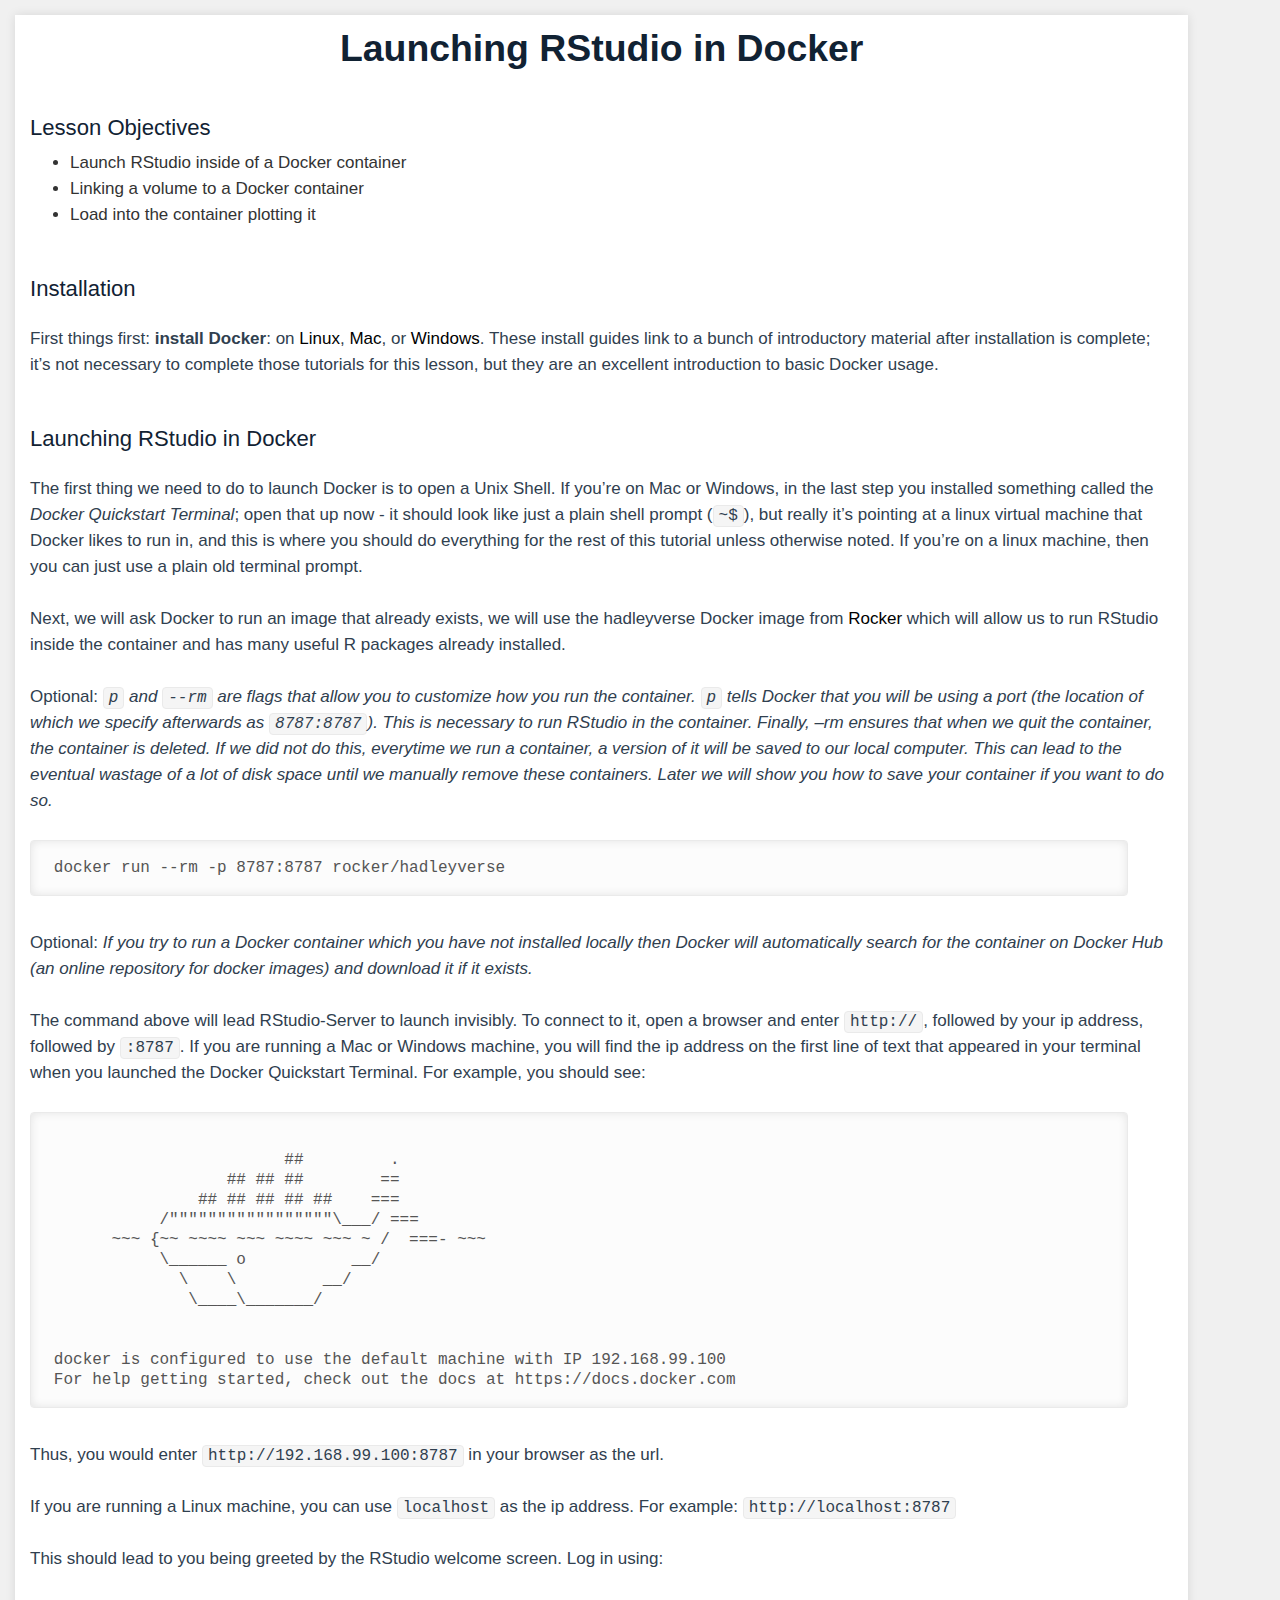
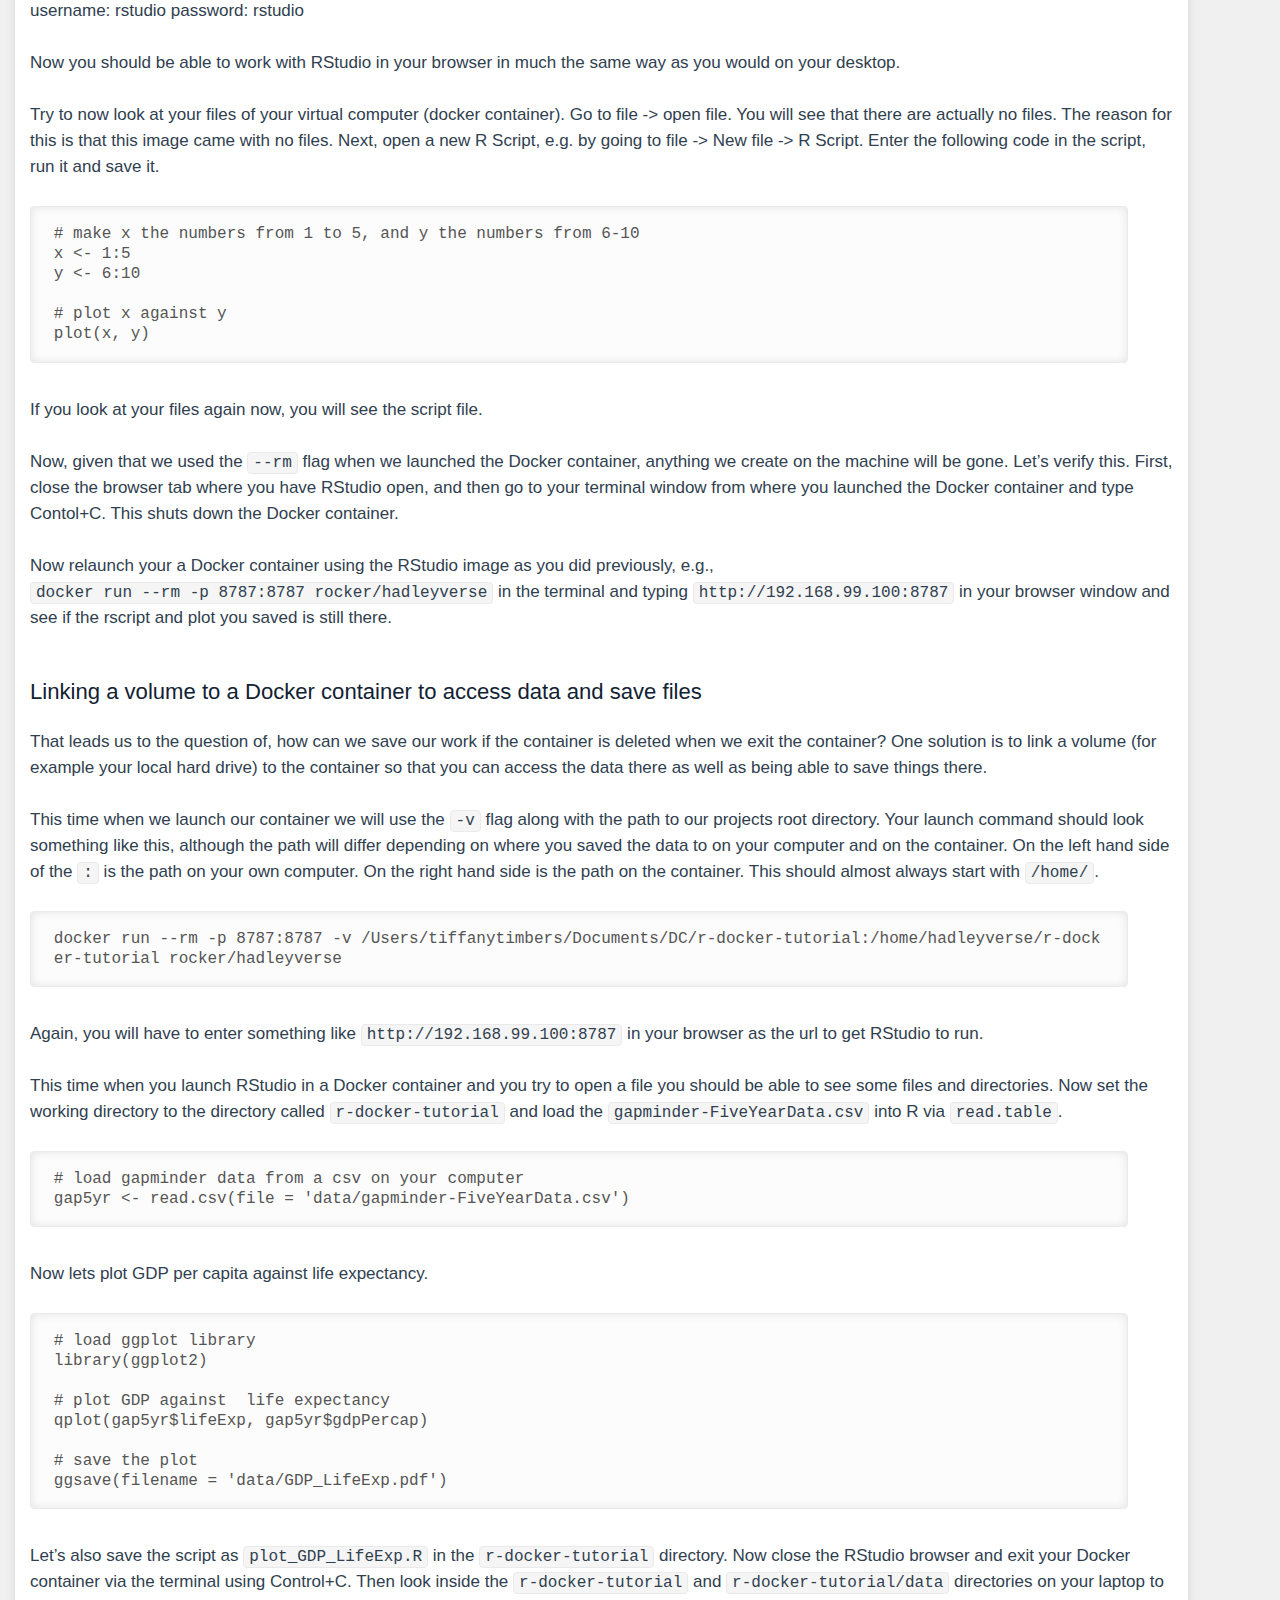
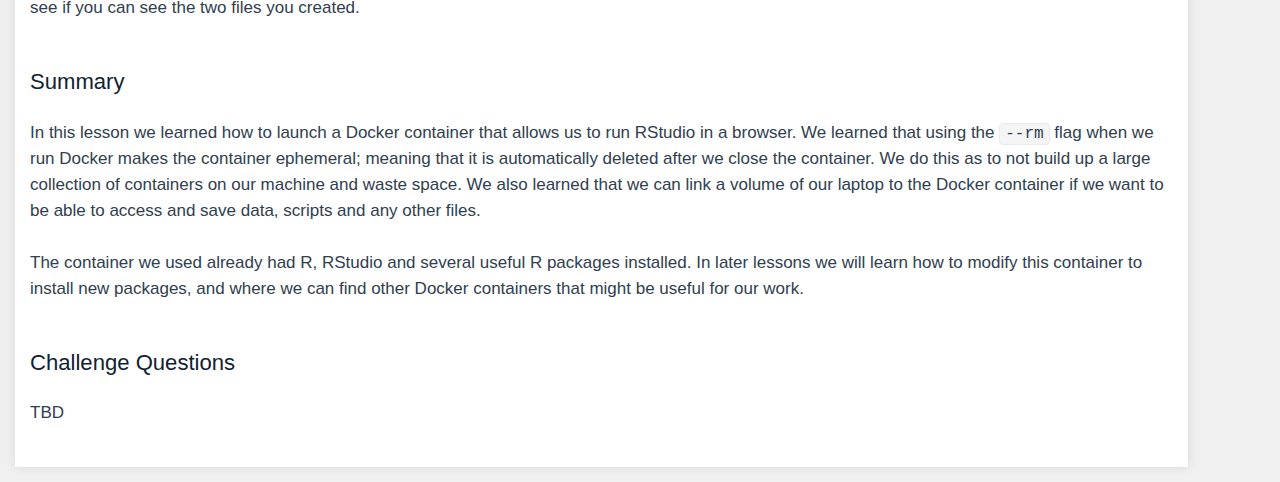
==== 02-Launching-Docker.html @ 6652306d "optional stuff" ====
<!DOCTYPE html>

<html xmlns="http://www.w3.org/1999/xhtml">

<head>

<meta charset="utf-8">
<meta http-equiv="Content-Type" content="text/html; charset=utf-8" />
<meta name="generator" content="pandoc" />



<title>Launching RStudio in Docker</title>

<script src="[data-uri]"></script>
<meta name="viewport" content="width=device-width, initial-scale=1" />
<link href="data:text/css;charset=utf-8,html%7Bfont%2Dfamily%3Asans%2Dserif%3B%2Dwebkit%2Dtext%2Dsize%2Dadjust%3A100%25%3B%2Dms%2Dtext%2Dsize%2Dadjust%3A100%25%7Dbody%7Bmargin%3A0%7Darticle%2Caside%2Cdetails%2Cfigcaption%2Cfigure%2Cfooter%2Cheader%2Chgroup%2Cmain%2Cmenu%2Cnav%2Csection%2Csummary%7Bdisplay%3Ablock%7Daudio%2Ccanvas%2Cprogress%2Cvideo%7Bdisplay%3Ainline%2Dblock%3Bvertical%2Dalign%3Abaseline%7Daudio%3Anot%28%5Bcontrols%5D%29%7Bdisplay%3Anone%3Bheight%3A0%7D%5Bhidden%5D%2Ctemplate%7Bdisplay%3Anone%7Da%7Bbackground%2Dcolor%3Atransparent%7Da%3Aactive%2Ca%3Ahover%7Boutline%3A0%7Dabbr%5Btitle%5D%7Bborder%2Dbottom%3A1px%20dotted%7Db%2Cstrong%7Bfont%2Dweight%3A700%7Ddfn%7Bfont%2Dstyle%3Aitalic%7Dh1%7Bmargin%3A%2E67em%200%3Bfont%2Dsize%3A2em%7Dmark%7Bcolor%3A%23000%3Bbackground%3A%23ff0%7Dsmall%7Bfont%2Dsize%3A80%25%7Dsub%2Csup%7Bposition%3Arelative%3Bfont%2Dsize%3A75%25%3Bline%2Dheight%3A0%3Bvertical%2Dalign%3Abaseline%7Dsup%7Btop%3A%2D%2E5em%7Dsub%7Bbottom%3A%2D%2E25em%7Dimg%7Bborder%3A0%7Dsvg%3Anot%28%3Aroot%29%7Boverflow%3Ahidden%7Dfigure%7Bmargin%3A1em%2040px%7Dhr%7Bheight%3A0%3B%2Dwebkit%2Dbox%2Dsizing%3Acontent%2Dbox%3B%2Dmoz%2Dbox%2Dsizing%3Acontent%2Dbox%3Bbox%2Dsizing%3Acontent%2Dbox%7Dpre%7Boverflow%3Aauto%7Dcode%2Ckbd%2Cpre%2Csamp%7Bfont%2Dfamily%3Amonospace%2Cmonospace%3Bfont%2Dsize%3A1em%7Dbutton%2Cinput%2Coptgroup%2Cselect%2Ctextarea%7Bmargin%3A0%3Bfont%3Ainherit%3Bcolor%3Ainherit%7Dbutton%7Boverflow%3Avisible%7Dbutton%2Cselect%7Btext%2Dtransform%3Anone%7Dbutton%2Chtml%20input%5Btype%3Dbutton%5D%2Cinput%5Btype%3Dreset%5D%2Cinput%5Btype%3Dsubmit%5D%7B%2Dwebkit%2Dappearance%3Abutton%3Bcursor%3Apointer%7Dbutton%5Bdisabled%5D%2Chtml%20input%5Bdisabled%5D%7Bcursor%3Adefault%7Dbutton%3A%3A%2Dmoz%2Dfocus%2Dinner%2Cinput%3A%3A%2Dmoz%2Dfocus%2Dinner%7Bpadding%3A0%3Bborder%3A0%7Dinput%7Bline%2Dheight%3Anormal%7Dinput%5Btype%3Dcheckbox%5D%2Cinput%5Btype%3Dradio%5D%7B%2Dwebkit%2Dbox%2Dsizing%3Aborder%2Dbox%3B%2Dmoz%2Dbox%2Dsizing%3Aborder%2Dbox%3Bbox%2Dsizing%3Aborder%2Dbox%3Bpadding%3A0%7Dinput%5Btype%3Dnumber%5D%3A%3A%2Dwebkit%2Dinner%2Dspin%2Dbutton%2Cinput%5Btype%3Dnumber%5D%3A%3A%2Dwebkit%2Douter%2Dspin%2Dbutton%7Bheight%3Aauto%7Dinput%5Btype%3Dsearch%5D%7B%2Dwebkit%2Dbox%2Dsizing%3Acontent%2Dbox%3B%2Dmoz%2Dbox%2Dsizing%3Acontent%2Dbox%3Bbox%2Dsizing%3Acontent%2Dbox%3B%2Dwebkit%2Dappearance%3Atextfield%7Dinput%5Btype%3Dsearch%5D%3A%3A%2Dwebkit%2Dsearch%2Dcancel%2Dbutton%2Cinput%5Btype%3Dsearch%5D%3A%3A%2Dwebkit%2Dsearch%2Ddecoration%7B%2Dwebkit%2Dappearance%3Anone%7Dfieldset%7Bpadding%3A%2E35em%20%2E625em%20%2E75em%3Bmargin%3A0%202px%3Bborder%3A1px%20solid%20silver%7Dlegend%7Bpadding%3A0%3Bborder%3A0%7Dtextarea%7Boverflow%3Aauto%7Doptgroup%7Bfont%2Dweight%3A700%7Dtable%7Bborder%2Dspacing%3A0%3Bborder%2Dcollapse%3Acollapse%7Dtd%2Cth%7Bpadding%3A0%7D%40media%20print%7B%2A%2C%3Aafter%2C%3Abefore%7Bcolor%3A%23000%21important%3Btext%2Dshadow%3Anone%21important%3Bbackground%3A0%200%21important%3B%2Dwebkit%2Dbox%2Dshadow%3Anone%21important%3Bbox%2Dshadow%3Anone%21important%7Da%2Ca%3Avisited%7Btext%2Ddecoration%3Aunderline%7Da%5Bhref%5D%3Aafter%7Bcontent%3A%22%20%28%22%20attr%28href%29%20%22%29%22%7Dabbr%5Btitle%5D%3Aafter%7Bcontent%3A%22%20%28%22%20attr%28title%29%20%22%29%22%7Da%5Bhref%5E%3D%22javascript%3A%22%5D%3Aafter%2Ca%5Bhref%5E%3D%22%23%22%5D%3Aafter%7Bcontent%3A%22%22%7Dblockquote%2Cpre%7Bborder%3A1px%20solid%20%23999%3Bpage%2Dbreak%2Dinside%3Aavoid%7Dthead%7Bdisplay%3Atable%2Dheader%2Dgroup%7Dimg%2Ctr%7Bpage%2Dbreak%2Dinside%3Aavoid%7Dimg%7Bmax%2Dwidth%3A100%25%21important%7Dh2%2Ch3%2Cp%7Borphans%3A3%3Bwidows%3A3%7Dh2%2Ch3%7Bpage%2Dbreak%2Dafter%3Aavoid%7D%2Enavbar%7Bdisplay%3Anone%7D%2Ebtn%3E%2Ecaret%2C%2Edropup%3E%2Ebtn%3E%2Ecaret%7Bborder%2Dtop%2Dcolor%3A%23000%21important%7D%2Elabel%7Bborder%3A1px%20solid%20%23000%7D%2Etable%7Bborder%2Dcollapse%3Acollapse%21important%7D%2Etable%20td%2C%2Etable%20th%7Bbackground%2Dcolor%3A%23fff%21important%7D%2Etable%2Dbordered%20td%2C%2Etable%2Dbordered%20th%7Bborder%3A1px%20solid%20%23ddd%21important%7D%7D%40font%2Dface%7Bfont%2Dfamily%3A%27Glyphicons%20Halflings%27%3Bsrc%3Aurl%28data%3Aapplication%2Fvnd%2Ems%2Dfontobject%3Bbase64%2Cn04AAEFNAAACAAIABAAAAAAABQAAAAAAAAABAJABAAAEAExQAAAAAAAAAAIAAAAAAAAAAAEAAAAAAAAAJxJ%[base64]%2FSEdmjKHUbyow8ATBE40IvWA3vTu8LiABDQ%2BpexwUMcm1SMnNryctQSiI1K5ZnbOlXKmnVV5YvRe6RnNMFNCOs1KNVpn6yZhCJkRtVRNzEufeIq7HgSrcx4S8h%2Fv4vnrrKc6oCNxmSk2uKlZQHBii6iKFoH0746ThvkO1kJHlxjrkxs%2BLWORaDQBEtiYJIR5IB9Bi1UyL4Rmr0BNigNkMzlKQmnofBHviqVzUxwdMb3NdCn69hy%2BpRYVKGVS%2F1tnsqv4LL7wCCPZZAZPT4aCShHjHJVNuXbmMrY5LeQaGnvAkXlVrJgKRAUdFjrWEah9XebPeQMj7KS7DIBAFt8ycgC5PLGUOHSE3ErGZCiViNLL5ZARfywnCoZaKQCu6NuFX42AEeKtKUGnr%2FCm2Cy8tpFhBPMW5Fxi4Qm4TkDWh4IWFDClhU2hRWosUWqcKLlgyXB%2BlSHaWaHiWlBAR8SeSgSPCQxdVQgzUixWKSTrIQEbU94viDctkvX%2BVSjJuUmV8L4CXShI11esnp0pjWNZIyxKHS4wVQ2ime1P4RnhvGw0aDN1OLAXGERsB7buFpFGGBAre4QEQR0HOIO5oYH305G%2BKspT%2FFupEGGafCCwxSe6ZUa%2B073rXHnNdVXE6eWvibUS27XtRzkH838mYLMBmYysZTM0EM3A1fbpCBYFccN1B%2FEnCYu%2FTgCGmr7bMh8GfYL%2BBfcLvB0gRagC09w9elfldaIy%2FhNCBLRgBgtCC7jAF63wLSMAfbfAlEggYU0bUA7ACCJmTDpEmJtI78w4%2FBO7dN7JR7J7ZvbYaUbaILSQsRBiF3HGk5fEg6p9unwLvn98r%2BvnsV%2B372uf1xBLq4qU%2F45fTuqaAP%2BpssmCCCTF0mhEow8ZXZOS8D7Q85JsxZ%2BAzok7B7O%2Ff6J8AzYBySZQB%2FQHYUSA%2BEeQhEWiS6AIQzgcsDiER4MjgMBAWDV4AgQ3g1eBgIdweCQmCjJEMkJ%2BPKRWyFHHmg1Wi%2F6xzUgA0LREoKJChwnQa9B%2B5RQZRB3IlBlkAnxyQNaANwHMowzlYSMCBgnbpzvqpl0iTJNCQidDI9ZrSYNIRBhHtUa5YHMHxyGEik9hDE0AKj72AbTCaxtHPUaKZdAZSnQTyjGqGLsmBStCejApUhg4uBMU6mATujEl%2BKdDPbI6Ag4vLr%2BhjY6lbjBeoLKnZl0UZgRX8gTySOeynZVz1wOq7e1hFGYIq%2BMhrGxDLak0PrwYzSXtcuyhXEhwOYofiW%2BEcI%2Fjw8P6IY6ed%2BetAbuqKp5QIapT77LnAe505lMuqL79a0ut4rWexzFttsOsLDy7zvtQzcq3U1qabe7tB0wHWVXji%2BzDbo8x8HyIRUbXnwUcklFv51fvTymiV%2BMXLSmGH9d9%2BaXpD5X6lao41anWGig7IwIdnoBY2ht%2FpO9mClLo4NdXHAsefqWUKlXJkbqPOFhMoR4aiA1BXqhRNbB2Xwi%2B7u%2FjpAoOpKJ0UX24EsrzMfHXViakCNcKjBxuQX8BO0ZqjJ3xXzf%2B61t2VXOSgJ8xu65QKgtN6FibPmPYsXbJRHHqbgATcSZxBqGiDiU4NNNsYBsKD0MIP%2FOfKnlk%2FLkaid%[base64]%2FgFtuW0wR4cgd%2BZKesSV7QkNE2kw6AV4hoIuC02LGmTomyf8PiO6CZzOTLTPQ%2BHW06H%2Btx%2BbQ8LmDYg1pTFrp2oJXgkZTyeRJZM0C8aE2LpFrNVDuhARsN543%2FFV6klQ6Tv1OoZGXLv0igKrl%2FCmJxRmX7JJbJ998VSIPQRyDBICzl4JJlYHbdql30NvYcOuZ7a10uWRrgoieOdgIm4rlq6vNOQBuqESLbXG5lzdJGHw2m0sDYmODXbYGTfSTGRKpssTO95fothJCjUGQgEL4yKoGAF%2F0SrpUDNn8CBgBcSDQByAeNkCXp4S4Ro2Xh4OeaGRgR66PVOsU8bc6TR5%[base64]%2F1SgRCJ1dk4UdBT7OoyuNgLs0oCd8RnrEIb6QdMxT2QjD4zMrJkfgx5aDMcA4orsTtKCqWb%2FVeyceqa5OGSmB28YwH4rFbkQaLoUN8OQQYnD3w2eXpI4ScQfbCUZiJ4yMOIKLyyTc7BQ4uXUw6Ee6%2FxM%2B4Y67ngNBknxIPwuppgIhFcwJyr6EIj%2BLzNj%2FmfR2vhhRlx0BILZoAYruF0caWQ7YxO66UmeguDREAFHYuC7HJviRgVO6ruJH59h%2FC%2FPkgSle8xNzZJULLWq9JMDTE2fjGE146a1Us6PZDGYle6ldWRqn%2FpdpgHKNGrGIdkRK%2BKPETT9nKT6kLyDI8xd9A1FgWmXWRAIHwZ37WyZHOVyCadJEmMVz0MadMjDrPho%2BEIochkVC2xgGiwwsQ6DMv2P7UXqT4x7CdcYGId2BJQQa85EQKmCmwcRejQ9Bm4oATENFPkxPXILHpMPUyWTI5rjNOsIlmEeMbcOCEqInpXACYQ9DDxmFo9vcmsDblcMtg4tqBerNngkIKaFJmrQAPnq1dEzsMXcwjcHdfdCibcAxxA%2Bq%2Fj9m3LM%2FO7WJka4tSidVCjsvo2lQ%2F2ewyoYyXwAYyr2PlRoR5MpgVmSUIrM3PQxXPbgjBOaDQFIyFMJvx3Pc5RSYj12ySVF9fwFPQu2e2KWVoL9q3Ayv3IzpGHUdvdPdrNUdicjsTQ2ISy7QU3DrEytIjvbzJnAkmANXjAFERA0MUoPF3%2F5KFmW14bBNOhwircYgMqoDpUMcDtCmBE82QM2YtdjVLB4kBuKho%2FbcwQdeboqfQartuU3CsCf%2BcXkgYAqp%2F0Ee3RorAZt0AvvOCSI4JICIlGlsV0bsSid%2FNIEALAAzb6HAgyWHBps6xAOwkJIGcB82CxRQq4sJf3FzA70A%2BTRqcqjEMETCoez3mkPcpnoALs0ugJY8kQwrC%[base64]%2FWDHA60cYFaI%2FPjpzquUqdaYGcIq%2BmLez3WLFFCtNBN2QJcrlcoELgiPku5R5dSlJFaCEqEZle1AQzAKC%2B1SotMcBNyQUFuRHRF6OlimSBgjZeTBCwLyc6A%2BP%2FoFRchXTz5ADknYJHxzrJ5pGuIKRQISU6WyKTBBjD8WozmVYWIsto1AS5rxzKlvJu4E%2FvwOiKxRtCWsDM%2BeTHUrmwrCK5BIfMzGkD%2B0Fk5LzBs0jMYXktNDblB06LMNJ09U8pzSLmo14MS0OMjcdrZ31pyQqxJJpRImlSvfYAK8inkYU52QY2FPEVsjoWewpwhRp5yAuNpkqhdb7ku9Seefl2D0B8SMTFD90xi4CSOwwZy9IKkpMtI3FmFUg3%2FkFutpQGNc3pCR7gvC4sgwbupDu3DyEN%2BW6YGLNM21jpB49irxy9BSlHrVDlnihGKHwPrbVFtc%2Bh1rVQKZduxIyojccZIIcOCmhEnC7UkY68WXKQgLi2JCDQkQWJRQuk60hZp0D3rtCTINSeY9Ej2kIKYfGxwOs4j9qMM7fYZiipzgcf7TamnehqdhsiMiCawXnz4xAbyCkLAx5EGbo3Ax1u3dUIKnTxIaxwQTHehPl3V491H0%2BbC5zgpGz7Io%2BmjdhKlPJ01EeMpM7UsRJMi1nGjmJg35i6bQBAAxjO%2FENJubU2mg3ONySEoWklCwdABETcs7ck3jgiuU9pcKKpbgn%2B3YlzV1FzIkB6pmEDOSSyDfPPlQskznctFji0kpgZjW5RZe6x9kYT4KJcXg0bNiCyif%2BpZACCyRMmYsfiKmN9tSO65F0R2OO6ytlEhY5Sj6uRKfFxw0ijJaAx%2Fk3QgnAFSq27%2F2i4GEBA%2BUvTJKK%2F9eISNvG46Em5RZfjTYLdeD8kdXHyrwId%2FDQZUaMCY4gGbke2C8vfjgV%2FY9kkRQOJIn%2FxM9INZSpiBnqX0Q9GlQPpPKAyO5y%2BW5NMPSRdBCUlmuxl40ZfMCnf2Cp044uI9WLFtCi4YVxKjuRCOBWIb4XbIsGdbo4qtMQnNOQz4XDSui7W%2FN6l54qOynCqD3DpWQ%2BmpD7C40D8BZEWGJX3tlAaZBMj1yjvDYKwCJBa201u6nBKE5UE%2B7QSEhCwrXfbRZylAaAkplhBWX50dumrElePyNMRYUrC99UmcSSNgImhFhDI4BXjMtiqkgizUGCrZ8iwFxU6fQ8GEHCFdLewwxYWxgScAYMdMLmcZR6b7rZl95eQVDGVoUKcRMM1ixXQtXNkBETZkVVPg8LoSrdetHzkuM7DjZRHP02tCxA1fmkXKF3VzfN1pc1cv%2F8lbTIkkYpqKM9VOhp65ktYk%2BQ46myFWBapDfyWUCnsnI00QTBQmuFjMZTcd0V2NQ768Fhpby04k2IzNR1wKabuGJqYWwSly6ocMFGTeeI%2BejsWDYgEvr66QgqdcIbFYDNgsm0x9UHY6SCd5%2B7tpsLpKdvhahIDyYmEJQCqMqtCF6UlrE5GXRmbu%[base64]%2FiOmsLtHSWNUWEGk9hScMPShasUA1AcHOtRZlqMeQ0OzYS9vQvYUjOLrzP07BUAFikcJNMi7gIxEw4pL1G54TcmmmoAQ5s7TGWErJZ2Io4yQ0ljRYhL8H5e62oDtLF8aDpnIvZ5R3GWJyAugdiiJW9hQAVTsnCBHhwu7rkBlBX6r3b7ejEY0k5GGeyKv66v%2B6dg7mcJTrWHbtMywbedYqCQ0FPwoytmSWsL8WTtChZCKKzEF7vP6De4x2BJkkniMgSdWhbeBSLtJZR9CTHetK1xb34AYIJ37OegYIoPVbXgJ%2FqDQK%2BbfCtxQRVKQu77WzOoM6SGL7MaZwCGJVk46aImai9fmam%2BWpHG%2B0BtQPWUgZ7RIAlPq6lkECUhZQ2gqWkMYKcYMYaIc4gYCDFHYa2d1nzp3%2BJ1eCBay8IYZ0wQRKGAqvCuZ%2FUgbQPyllosq%2BXtfKIZOzmeJqRazpmmoP%2F76YfkjzV2NlXTDSBYB04SVlNQsFTbGPk1t%2FI4Jktu0XSgifO2ozFOiwd%2F0SssJDn0dn4xqk4GDTTKX73%2FwQyBLdqgJ%2BWx6AQaba3BA9CKEzjtQYIfAsiYamapq80LAamYjinlKXUkxdpIDk0puXUEYzSalfRibAeDAKpNiqQ0FTwoxuGYzRnisyTotdVTclis1LHRQCy%2FqqL8oUaQzWRxilq5Mi0IJGtMY02cGLD69vGjkj3p6pGePKI8bkBv5evq8SjjyU04vJR2cQXQwSJyoinDsUJHCQ50jrFTT7yRdbdYQMB3MYCb6uBzJ9ewhXYPAIZSXfeEQBZZ3GPN3Nbhh%2FwkvAJLXnQMdi5NYYZ5GHE400GS5rXkOZSQsdZgIbzRnF9ueLnsfQ47wHAsirITnTlkCcuWWIUhJSbpM3wWhXNHvt2xUsKKMpdBSbJnBMcihkoDqAd1Zml%2FR4yrzow1Q2A5G%2Bkzo%2FRhRxQS2lCSDRV8LlYLBOOoo1bF4jwJAwKMK1tWLHlu9i0j4Ig8qVm6wE1DxXwAwQwsaBWUg2pOOol2dHxyt6npwJEdLDDVYyRc2D0HbcbLUJQj8gPevQBUBOUHXPrsAPBERICpnYESeu2OHotpXQxRGlCCtLdIsu23MhZVEoJg8Qumj%2FUMMc34IBqTKLDTp76WzL%2FdMjCxK7MjhiGjeYAC%2Fkj%2FjY%2FRde7hpSM1xChrog6yZ7OWTuD56xBJnGFE%2BpT2ElSyCnJcwVzCjkqeNLfMEJqKW0G7OFIp0G%2B9mh50I9o8k1tpCY0xYqFNIALgIfc2me4n1bmJnRZ89oepgLPT0NTMLNZsvSCZAc3TXaNB07vail36%2FdBySis4m9%2FDR8izaLJW6bWCkVgm5T%2Bius3ZXq4xI%2BGnbveLbdRwF2mNtsrE0JjYc1AXknCOrLSu7Te%2Fr4dPYMCl5qtiHNTn%2BTPbh1jCBHH%2BdMJNhwNgs3nT%2BOhQoQ0vYif56BMG6WowAcHR3DjQolxLzyVekHj00PBAaW7IIAF1EF%2BuRIWyXjQMAs2chdpaKPNaB%2BkSezYt0%2BCA04sOg5vx8Fr7Ofa9sUv87h7SLAUFSzbetCCZ9pmyLt6l6%2FTzoA1%2FZBG9bIUVHLAbi%2FkdBFgYGyGwRQGBpkqCEg2ah9UD6EedEcEL3j4y0BQQCiExEnocA3SZboh%2Bepgd3YsOkHskZwPuQ5OoyA0fTA5AXrHcUOQF%2BzkJHIA7PwCDk1gGVmGUZSSoPhNf%2BTklauz98QofOlCIQ%2FtCD4dosHYPqtPCXB3agggQQIqQJsSkB%2Bqn0rkQ1toJjON%2FOtCIB9RYv3PqRA4C4U68ZMlZn6BdgEvi2ziU%2BTQ6NIw3ej%2BAtDwMGEZk7e2IjxUWKdAxyaw9OCwSmeADTPPleyk6UhGDNXQb%2B%2BW6Uk4q6F7%2Frg6WVTo82IoCxSIsFDrav4EPHphD3u4hR53WKVvYZUwNCCeM4PMBWzK%2BEfIthZOkuAwPo5C5jgoZgn6dUdvx5rIDmd58cXXdKNfw3l%2BwM2UjgrDJeQHhbD7HW2QDoZMCujgIUkk5Fg8VCsdyjOtnGRx8wgKRPZN5dR0zPUyfGZFVihbFRniXZFOZGKPnEQzU3AnD1KfR6weHW2XS6KbPJxUkOTZsAB9vTVp3Le1F8q5l%2BDMcLiIq78jxAImD2pGFw0VHfRatScGlK6SMu8leTmhUSMy8Uhdd6xBiH3Gdman4tjQGLboJfqz6fL2WKHTmrfsKZRYX6BTDjDldKMosaSTLdQS7oDisJNqAUhw1PfTlnacCO8vl8706Km1FROgLDmudzxg%2BEWTiArtHgLsRrAXYWdB0NmToNCJdKm0KWycZQqb%2BMw76Qy29iQ5up%2FX7oyw8QZ75kP5F6iJAJz6KCmqxz8fEa%2FxnsMYcIO%2FvEkGRuMckhr4rIeLrKaXnmIzlNLxbFspOphkcnJdnz%2FChp%2FVlpj2P7jJQmQRwGnltkTV5dbF9fE3%2FfxoSqTROgq9wFUlbuYzYcasE0ouzBo%2BdDCDzxKAfhbAZYxQiHrLzV2iVexnDX%2FQnT1fsT%2Fxuhu1ui5qIytgbGmRoQkeQooO8eJNNZsf0iALur8QxZFH0nCMnjerYQqG1pIfjyVZWxhVRznmmfLG00BcBWJE6hzQWRyFknuJnXuk8A5FRDCulwrWASSNoBtR%2BCtGdkPwYN2o7DOw%2FVGlCZPusRBFXODQdUM5zeHDIVuAJBLqbO%2Ff9Qua%2BpDqEPk230Sob9lEZ8BHiCorjVghuI0lI4JDgHGRDD%2FprQ84B1pVGkIpVUAHCG%2Biz3Bn3qm2AVrYcYWhock4jso5%2BJ7HfHVj4WMIQdGctq3psBCVVzupQOEioBGA2Bk%2BUILT7%2BVoX5mdxxA5fS42gISQVi%2FHTzrgMxu0fY6hE1ocUwwbsbWcezrY2n6S8%2F6cxXkOH4prpmPuFoikTzY7T85C4T2XYlbxLglSv2uLCgFv8Quk%2FwdesUdWPeHYIH0R729JIisN9Apdd4eB10aqwXrPt%2BSu9mA8k8n1sjMwnfsfF2j3jMUzXepSHmZ%2FBfqXvzgUNQQWOXO8YEuFBh4QTYCkOAPxywpYu1VxiDyJmKVcmJPGWk%2Fgc3Pov02StyYDahwmzw3E1gYC9wkupyWfDqDSUMpCTH5e5N8B%2F%2FlHiMuIkTNw4USHrJU67bjXGqNav6PBuQSoqTxc8avHoGmvqNtXzIaoyMIQIiiUHIM64cXieouplhNYln7qgc4wBVAYR104kO%2BCvKqsg4yIUlFNThVUAKZxZt1XA34h3TCUUiXVkZ0w8Hh2R0Z5L0b4LZvPd%2Fp1gi%2F07h8qfwHrByuSxglc9cI4QIg2oqvC%2Fqm0i7tjPLTgDhoWTAKDO2ONW5oe%2B%2FeKB9vZB8K6C25yCZ9RFVMnb6NRdRjyVK57CHHSkJBfnM2%2Fj4ODUwRkqrtBBCrDsDpt8jhZdXoy%2F1BCqw3sSGhgGGy0a5Jw6BP%2FTExoCmNFYjZl248A0osgPyGEmRA%2BfAsqPVaNAfytu0vuQJ7rk3J4kTDTR2AlCHJ5cls26opZM4w3jMULh2YXKpcqGBtuleAlOZnaZGbD6DHzMd6i2oFeJ8z9XYmalg1Szd%2FocZDc1C7Y6vcALJz2lYnTXiWEr2wawtoR4g3jvWUU2Ngjd1cewtFzEvM1NiHZPeLlIXFbBPawxNgMwwAlyNSuGF3zizVeOoC9bag1qRAQKQE%2FEZBWC2J8mnXAN2aTBboZ7HewnObE8CwROudZHmUM5oZ%2FUgd%2FJZQK8lvAm43uDRAbyW8gZ%2BZGq0EVerVGUKUSm%2FIdn8AQHdR4m7bue88WBwft9mSCeMOt1ncBwziOmJYI2ZR7ewNMPiCugmSsE4EyQ%2BQATJG6qORMGd4snEzc6B4shPIo4G1T7PgSm8PY5eUkPdF8JZ0VBtadbHXoJgnEhZQaODPj2gpODKJY5Yp4DOsLBFxWbvXN755KWylJm%2BoOd4zEL9Hpubuy2gyyfxh8oEfFutnYWdfB8PdESLWYvSqbElP9qo3u6KTmkhoacDauMNNjj0oy40DFV7Ql0aZj77xfGl7TJNHnIwgqOkenruYYNo6h724%2BzUQ7%2BvkCpZB%2BpGA562hYQiDxHVWOq0oDQl%2FQsoiY%2BcuI7iWq%2FZIBtHcXJ7kks%2Bh2fCNUPA82BzjnqktNts%2BRLdk1VSu%2BtqEn7QZCCsvEqk6FkfiOYkrsw092J8jsfIuEKypNjLxrKA9kiA19mxBD2suxQKCzwXGws7kEJvlhUiV9tArLIdZW0IORcxEzdzKmjtFhsjKy%2F44XYXdI5noQoRcvjZ1RMPACRqYg2V1%2BOwOepcOknRLLFdYgTkT5UApt%2FJhLM3jeFYprZV%2BZow2g8fP%2BU68hkKFWJj2yBbKqsrp25xkZX1DAjUw52IMYWaOhab8Kp05VrdNftqwRrymWF4OQSjbdfzmRZirK8FMJELEgER2PHjEAN9pGfLhCUiTJFbd5LBkOBMaxLr%2FA1SY9dXFz4RjzoU9ExfJCmx%2FI9FKEGT3n2cmzl2X42L3Jh%2BAbQq6sA%2BSs1kitoa4TAYgKHaoybHUDJ51oETdeI%2F9ThSmjWGkyLi5QAGWhL0BG1UsTyRGRJOldKBrYJeB8ljLJHfATWTEQBXBDnQexOHTB%2BUn44zExFE4vLytcu5NwpWrUxO%2F0ZICUGM7hGABXym0V6ZvDST0E370St9MIWQOTWngeoQHUTdCJUP04spMBMS8LSker9cReVQkULFDIZDFPrhTzBl6sed9wcZQTbL%2BBDqMyaN3RJPh%2Fanbx%2BIv%2BqgQdAa3M9Z5JmvYlh4qop%2BHo1F1W5gbOE9YKLgAnWytXElU4G8GtW47lhgFE6gaSs%2Bgs37sFvi0PPVvA5dnCBgILTwoKd%2F%2BDoL9F6inlM7H4rOTzD79KJgKlZO%2FZgt22UsKhrAaXU5ZcLrAglTVKJEmNJvORGN1vqrcfSMizfpsgbIe9zno%2BgBoKVXgIL%2FVI8dB1O5o%2FR3Suez%2FgD7M781ShjKpIIORM%2FnxG%2BjjhhgPwsn2IoXsPGPqYHXA63zJ07M2GPEykQwJBYLK808qYxuIew4frk52nhCsnCYmXiR6CuapvE1IwRB4%2FQftDbEn%2BAucIr1oxrLabRj9q4ae0%2BfXkHnteAJwXRbVkR0mctVSwEbqhJiMSZUp9DNbEDMmjX22m3ABpkrPQQTP3S1sib5pD2VRKRd%2BeNAjLYyT0hGrdjWJZy24OYXRoWQAIhGBZRxuBFMjjZQhpgrWo8SiFYbojcHO8V5DyscJpLTHyx9Fimassyo5U6WNtquUMYgccaHY5amgR3PQzq3ToNM5ABnoB9kuxsebqmYZm0R9qxJbFXCQ1UPyFIbxoUraTJFDpCk0Wk9GaYJKz%2F6oHwEP0Q14lMtlddQsOAU9zlYdMVHiT7RQP3XCmWYDcHCGbVRHGnHuwzScA0BaSBOGkz3lM8CArjrBsyEoV6Ys4qgDK3ykQQPZ3hCRGNXQTNNXbEb6tDiTDLKOyMzRhCFT%2BmAUmiYbV3YQVqFVp9dorv%2BTsLeCykS2b5yyu8AV7IS9cxcL8z4Kfwp%2BxJyYLv1OsxQCZwTB4a8BZ%2F5EdxTBJthApqyfd9u3ifr%2FWILTqq5VqgwMT9SOxbSGWLQJUUWCVi4k9tho9nEsbUh7U6NUsLmkYFXOhZ0kmamaJLRNJzSj%2Fqn4Mso6zb6iLLBXoaZ6AqeWCjHQm2lztnejYYM2eubnpBdKVLORZhudH3JF1waBJKA9%2BW8EhMj3Kzf0L4vi4k6RoHh3Z5YgmSZmk6ns4fjScjAoL8GoOECgqgYEBYUGFVO4FUv4%2FYtowhEmTs0vrvlD%2FCrisnoBNDAcUi%2FteY7OctFlmARQzjOItrrlKuPO6E2Ox93L4O%2F4DcgV%2FdZ7qR3VBwVQxP1GCieA4RIpweYJ5FoYrHxqRBdJjnqbsikA2Ictbb8vE1GYIo9dacK0REgDX4smy6GAkxlH1yCGGsk%2BtgiDhNKuKu3yNrMdxafmKTF632F8Vx4BNK57GvlFisrkjN9WDAtjsWA0ENT2e2nETUb%2Fn7qwhvGnrHuf5bX6Vh%2Fn3xffU3PeHdR%2BFA92i6ufT3AlyAREoNDh6chiMWTvjKjHDeRhOa9YkOQRq1vQXEMppAQVwHCuIcV2g5rBn6GmZZpTR7vnSD6ZmhdSl176gqKTXu5E%2BYbfL0adwNtHP7dT7t7b46DVZIkzaRJOM%2BS6KcrzYVg%2BT3wSRFRQashjfU18NutrKa%2F7PXbtuJvpIjbgPeqd%2BpjmRw6YKpnANFSQcpzTZgpSNJ6J7uiagAbir%2F8tNXJ%2FOsOnRh6iuIexxrmkIneAgz8QoLmiaJ8sLQrELVK2yn3wOHp57BAZJhDZjTBzyoRAuuZ4eoxHruY1pSb7qq79cIeAdOwin4GdgMeIMHeG%2BFZWYaiUQQyC5b50zKjYw97dFjAeY2I4Bnl105Iku1y0lMA1ZHolLx19uZnRdILcXKlZGQx%2FGdEqSsMRU1BIrFqRcV1qQOOHyxOLXEGcbRtAEsuAC2V4K3p5mFJ22IDWaEkk9ttf5Izb2LkD1MnrSwztXmmD%2FQi%2FEmVEFBfiKGmftsPwVaIoZanlKndMZsIBOskFYpDOq3QUs9aSbAAtL5Dbokus2G4%2FasthNMK5UQKCOhU97oaOYNGsTah%2BjfCKsZnTRn5TbhFX8ghg8CBYt%2FBjeYYYUrtUZ5jVij%2Fop7V5SsbA4mYTOwZ46hqdpbB6Qvq3AS2HHNkC15pTDIcDNGsMPXaBidXYPHc6PJAkRh29Vx8KcgX46LoUQBhRM%2B3SW6Opll%2FwgxxsPgKJKzr5QCmwkUxNbeg6Wj34SUnEzOemSuvS2OetRCO8Tyy%2BQbSKVJcqkia%2BGvDefFwMOmgnD7h81TUtMn%2BmRpyJJ349HhAnoWFTejhpYTL9G8N2nVg1qkXBeoS9Nw2fB27t7trm7d%2FQK7Cr4uoCeOQ7%2F8JfKT77KiDzLImESHw%2F0wf73QeHu74hxv7uihi4fTX%2BXEwAyQG3264dwv17aJ5N335Vt9sdrAXhPOAv8JFvzqyYXwfx8WYJaef1gMl98JRFyl5Mv5Uo%2FoVH5ww5OzLFsiTPDns7fS6EURSSWd%2F92BxMYQ8sBaH%2Bj%2BwthQPdVgDGpTfi%2BJQIWMD8xKqULliRH01rTeyF8x8q%2FGBEEEBrAJMPf25UQwi0b8tmqRXY7kIvNkzrkvRWLnxoGYEJsz8u4oOyMp8cHyaybb1HdMCaLApUE%2B%2F7xLIZGP6H9xuSEXp1zLIdjk5nBaMuV%2FyTDRRP8Y2ww5RO6d2D94o%2B6ucWIqUAvgHIHXhZsmDhjVLczmZ3ca0Cb3PpKwt2UtHVQ0BgFJsqqTsnzZPlKahRUkEu4qmkJt%2Bkqdae76ViWe3STan69yaF9%2BfESD2lcQshLHWVu4ovItXxO69bqC5p1nZLvI8NdQB9s9UNaJGlQ5mG947ipdDA0eTIw%2FA1zEdjWquIsQXXGIVEH0thC5M%2BW9pZe7IhAVnPJkYCCXN5a32HjN6nsvokEqRS44tGIs7s2LVTvcrHAF%2BRVmI8L4HUYk4x%2B67AxSMJKqCg8zrGOgvK9kNMdDrNiUtSWuHFpC8%2Fp5qIQrEo%2FH%2B1l%2F0cAwQ2nKmpWxKcMIuHY44Y6DlkpO48tRuUGBWT0FyHwSKO72Ud%2BtJUfdaZ4CWNijzZtlRa8%2BCkmO%2FEwHYfPZFU%2FhzjFWH7vnzHRMo%2BaF9u8qHSAiEkA2HjoNQPEwHsDKOt6hOoK3Ce%2F%2B%2F9boMWDa44I6FrQhdgS7OnNaSzwxWKZMcyHi6LN4WC6sSj0qm2PSOGBTvDs%2FGWJS6SwEN%2FULwpb4LQo9fYjUfSXRwZkynUazlSpvX9e%2BG2zor8l%2BYaMxSEomDdLHGcD6YVQPegTaA74H8%2BV4WvJkFUrjMLGLlvSZQWvi8%2FQA7yzQ8GPno%2F%2F5SJHRP%2FOqKObPCo81s%2F%2B6WgLqykYpGAgQZhVDEBPXWgU%2FWzFZjKUhSFInufPRiMAUULC6T11yL45ZrRoB4DzOyJShKXaAJIBS9wzLYIoCEcJKQW8GVCx4fihqJ6mshBUXSw3wWVj3grrHQlGNGhIDNNzsxQ3M%2BGWn6ASobIWC%2BLbYOC6UpahVO13Zs2zOzZC8z7FmA05JhUGyBsF4tsG0drcggIFzgg%2Fkpf3%2BCnAXKiMgIE8Jk%2FMhpkc8DUJEUzDSnWlQFme3d0sHZDrg7LavtsEX3cHwjCYA17pMTfx8Ajw9hHscN67hyo%2BRJQ4458RmPywXykkVcW688oVUrQhahpPRvTWPnuI0B%2BSkQu7dCyvLRyFYlC1LG1gRCIvn3rwQeINzZQC2KXq31FaR9UmVV2QeGVqBHjmE%2BVMd3b1fhCynD0pQNhCG6%2FWCDbKPyE7NRQzL3BzQAJ0g09aUzcQA6mUp9iZFK6Sbp%2FYbHjo%2B%2B7%2FWj8S4YNa%2BZdqAw1hDrKWFXv9%2BzaXpf8ZTDSbiqsxnwN%2FCzK5tPkOr4tRh2kY3Bn9JtalbIOI4b3F7F1vPQMfoDcdxMS8CW9m%2FNCW%2FHILTUVWQIPiD0j1A6bo8vsv6P1hCESl2abrSJWDrq5sSzUpwoxaCU9FtJyYH4QFMxDBpkkBR6kn0LMPO%2B5EJ7Z6bCiRoPedRZ%2FP0SSdii7ZnPAtVwwHUidcdyspwncz5uq6vvm4IEDbJVLUFCn%2FLvIHfooUBTkFO130FC7CmmcrKdgDJcid9mvVzsDSibOoXtIf9k6ABle3PmIxejodc4aob0QKS432srrCMndbfD454q52V01G4q913mC5HOsTzWF4h2No1av1VbcUgWAqyoZl%2B11PoFYnNv2HwAODeNRkHj%2B8SF1fcvVBu6MrehHAZK1Gm69ICcTKizykHgGFx7QdowTVAsYEF2tVc0Z6wLryz2FI1sc5By2znJAAmINndoJiB4sfPdPrTC8RnkW7KRCwxC6YvXg5ahMlQuMpoCSXjOlBy0Kij%2BbsCYPbGp8BdCBiLmLSAkEQRaieWo1SYvZIKJGj9Ur%2FeWHjiB7SOVdqMAVmpBvfRiebsFjger7DC%2B8kRFGtNrTrnnGD2GAJb8rQCWkUPYHhwXsjNBSkE6lGWUj5QNhK0DMNM2l%2BkXRZ0KLZaGsFSIdQz%2FHXDxf3%2FTE30%2BDgBKWGWdxElyLccJfEpjsnszECNoDGZpdwdRgCixeg9L4EPhH%2BRptvRMVRaahu4cySjS3P5wxAUCPkmn%2BrhyASpmiTaiDeggaIxYBmtLZDDhiWIJaBgzfCsAGUF1Q1SFZYyXDt9skCaxJsxK2Ms65dmdp5WAZyxik%2FzbrTQk5KmgxCg%2Ff45L0jywebOWUYFJQAJia7XzCV0x89rpp%2Ff3AVWhSPyTanqmik2SkD8A3Ml4NhIGLAjBXtPShwKYfi2eXtrDuKLk4QlSyTw1ftXgwqA2jUuopDl%2B5tfUWZNwBpEPXghzbBggYCw%2Fdhy0ntds2yeHCDKkF%2FYxQjNIL%2FF%2F37jLPHCKBO9ibwYCmuxImIo0ijV2Wbg3kSN2psoe8IsABv3RNFaF9uMyCtCYtqcD%2BqNOhwMlfARQUdJ2tUX%2BMNJqOwIciWalZsmEjt07tfa8ma4cji9sqz%2BQ9hWfmMoKEbIHPOQORbhQRHIsrTYlnVTNvcq1imqmmPDdVDkJgRcTgB8Sb6epCQVmFZe%2BjGDiNJQLWnfx%2BdrTKYjm0G8yH0ZAGMWzEJhUEQ4Maimgf%2Fbkvo8PLVBsZl152y5S8%2BHRDfZIMCbYZ1WDp4yrdchOJw8k6R%2B%2F2pHmydK4NIK2PHdFPHtoLmHxRDwLFb7eB%2BM4zNZcB9NrAgjVyzLM7xyYSY13ykWfIEEd2n5%2FiYp3ZdrCf7fL%2Ben%2BsIJu2W7E30MrAgZBD1rAAbZHPgeAMtKCg3NpSpYQUDWJu9bT3V7tOKv%2BNRiJc8JAKqqgCA%2FPNRBR7ChpiEulyQApMK1AyqcWnpSOmYh6yLiWkGJ2mklCSPIqN7UypWj3dGi5MvsHQ87MrB4VFgypJaFriaHivwcHIpmyi5LhNqtem4q0n8awM19Qk8BOS0EsqGscuuydYsIGsbT5GHnERUiMpKJl4ON7qjB4fEqlGN%2FhCky89232UQCiaeWpDYCJINXjT6xl4Gc7DxRCtgV0i1ma4RgWLsNtnEBRQFqZggCLiuyEydmFd7WlogpkCw5G1x4ft2psm3KAREwVwr1Gzl6RT7FDAqpVal34ewVm3VH4qn5mjGj%2BbYL1NgfLNeXDwtmYSpwzbruDKpTjOdgiIHDVQSb5%2FzBgSMbHLkxWWgghIh9QTFSDILixVwg0Eg1puooBiHAt7DzwJ7m8i8%2Fi%2BjHvKf0QDnnHVkVTIqMvIQImOrzCJwhSR7qYB5gSwL6aWL9hERHCZc4G2%2BJrpgHNB8eCCmcIWIQ6rSdyPCyftXkDlErUkHafHRlkOIjxGbAktz75bnh50dU7YHk%2BMz7wwstg6RFZb%2BTZuSOx1qqP5C66c0mptQmzIC2dlpte7vZrauAMm%2F7RfBYkGtXWGiaWTtwvAQiq2oD4YixPLXE2khB2FRaNRDTk%2B9sZ6K74Ia9VntCpN4BhJGJMT4Z5c5FhSepRCRWmBXqx%2BwhVZC4me4saDs2iNqXMuCl6iAZflH8fscC1sTsy4PHeC%2BXYuqMBMUun5YezKbRKmEPwuK%2BCLzijPEQgfhahQswBBLfg%[base64]%2BRCMlDDbElcjaROLDoualmUIQ88Kekk3iM4OQrADcxi3rJguS4MOIBIgKgXrjd1WkbCdqxJk%2F4efRIFsavZA7KvvJQqp3Iid5Z0NFc5aiMRzGN3vrpBzaMy4JYde3wr96PjN90AYOIbyp6T4zj8LoE66OGcX1Ef4Z3KoWLAUF4BTg7ug%2FAbkG5UNQXAMkQezujSHeir2uTThgd3gpyzDrbnEdDRH2W7U6PeRvBX1ZFMP5RM%2BZu6UUZZD8hDPHldVWntTCNk7To8IeOW9yn2wx0gmurwqC60AOde4r3ETi5pVMSDK8wxhoGAoEX9NLWHIR33VbrbMveii2jAJlrxwytTHbWNu8Y4N8vCCyZjAX%2FpcsfwXbLze2%2BD%2Bu33OGBoJyAAL3jn3RuEcdp5If8O%2Ba4NKWvxOTyDltG0IWoHhwVGe7dKkCWFT%2B%2Btm%2BhaBCikRUUMrMhYKZJKYoVuv%2FbsJzO8DwfVIInQq3g3BYypiz8baogH3r3GwqCwFtZnz4xMjAVOYnyOi5HWbFA8n0qz1OjSpHWFzpQOpvkNETZBGpxN8ybhtqV%2FDMUxd9uFZmBfKXMCn%2FSqkWJyKPnT6lq%2B4zBZni6fYRByJn6OK%2BOgPBGRAJluwGSk4wxjOOzyce%2FPKODwRlsgrVkdcsEiYrqYdXo0Er2GXi2GQZd0tNJT6c9pK1EEJG1zgDJBoTVuCXGAU8BKTvCO%2FcEQ1Wjk3Zzuy90JX4m3O5IlxVFhYkSUwuQB2up7jhvkm%2BbddRQu5F9s0XftGEJ9JSuSk%2BZachCbdU45fEqbugzTIUokwoAKvpUQF%2FCvLbWW5BNQFqFkJg2f30E%2F48StNe5QwBg8zz3YAJ82FZoXBxXSv4QDooDo79NixyglO9AembuBcx5Re3CwOKTHebOPhkmFC7wNaWtoBhFuV4AkEuJ0J%2B1pT0tLkvFVZaNzfhs%2FKd3%2BA9YsImlO4XK4vpCo%2FelHQi%2F9gkFg07xxnuXLt21unCIpDV%2BbbRxb7FC6nWYTsMFF8%2B1LUg4JFjVt3vqbuhHmDKbgQ4e%2BRGizRiO8ky05LQGMdL2IKLSNar0kNG7lHJMaXr5mLdG3nykgj6vB%2FKVijd1ARWkFEf3yiUw1v%2FWaQivVUpIDdSNrrKbjO5NPnxz6qTTGgYg03HgPhDrCFyYZTi3XQw3HXCva39mpLNFtz8AiEhxAJHpWX13gCTAwgm9YTvMeiqetdNQv6IU0hH0G%2BZManTqDLPjyrOse7WiiwOJCG%[base64]%2F6gQKuihPtiUtlCQVPohUgzfezTg8o1b3n9pNZeco1QucaoXe40Fa5JYhqdTspFmxGtW9h5ezLFZs3j%2FN46f%2BS2rjYNC2JySXrnSAFhvAkz9a5L3pza8eYKHNoPrvBRESpxYPJdKVUxBE39nJ1chrAFpy4MMkf0qKgYALctGg1DQI1kIymyeS2AJNT4X240d3IFQb%2F0jQbaHJ2YRK8A%2Bls6WMhWmpCXYG5jqapGs5%2FeOJErxi2%2F2KWVHiPellTgh%2FfNl%2F2KYPKb7DUcAg%2BmCOPQFCiU9Mq%2FWLcU1xxC8aLePFZZlE%2BPCLzf7ey46INWRw2kcXySR9FDgByXzfxiNKwDFbUSMMhALPFSedyjEVM5442GZ4hTrsAEvZxIieSHGSgkwFh%2FnFNdrrFD4tBH4Il7fW6ur4J8Xaz7RW9jgtuPEXQsYk7gcMs2neu3zJwTyUerHKSh1iTBkj2YJh1SSOZL5pLuQbFFAvyO4k1Hxg2h99MTC6cTUkbONQIAnEfGsGkNFWRbuRyyaEZInM5pij73EA9rPIUfU4XoqQpHT9THZkW%2BoKFLvpyvTBMM69tN1Ydwv1LIEhHsC%2BueVG%2Bw%2BkyCPsvV3erRikcscHjZCkccx6VrBkBRusTDDd8847GA7p2Ucy0y0HdSRN6YIBciYa4vuXcAZbQAuSEmzw%2BH%2FAuOx%2BaH%2BtBL88H57D0MsqyiZxhOEQkF%2F8DR1d2hSPMj%2FsNOa5rxcUnBgH8ictv2J%2Bcb4BA4v3MCShdZ2vtK30vAwkobnEWh7rsSyhmos3WC93Gn9C4nnAd%2FPjMMtQfyDNZsOPd6XcAsnBE%2FmRHtHEyJMzJfZFLE9OvQa0i9kUmToJ0ZxknTgdl%2FXPV8xoh0K7wNHHsnBdvFH3sv52lU7UFteseLG%2FVanIvcwycVA7%2BBE1Ulyb20BvwUWZcMTKhaCcmY3ROpvonVMV4N7yBXTL7IDtHzQ4CCcqF66LjF3xUqgErKzolLyCG6Kb7irP%2FMVTCCwGRxfrPGpMMGvPLgJ881PHMNMIO09T5ig7AzZTX%2F5PLlwnJLDAPfuHynSGhV4tPqR3gJ4kg4c06c%2FF1AcjGytKm2Yb5jwMotF7vro4YDLWlnMIpmPg36NgAZsGA0W1spfLSue4xxat0Gdwd0lqDBOgIaMANykwwDKejt5YaNtJYIkrSgu0KjIg0pznY0SCd1qlC6R19g97UrWDoYJGlrvCE05J%2F5wkjpkre727p5PTRX5FGrSBIfJqhJE%2FIS876PaHFkx9pGTH3oaY3jJRvLX9Iy3Edoar7cFvJqyUlOhAEiOSAyYgVEGkzHdug%2BoRHIEOXAExMiTSKU9A6nmRC8mp8iYhwWdP2U%[base64]%2FBQQp1sWlNolpIu4ekxUTBV7NmxOFKEBmmN%2BnA7pvF78%2FRII5ZHA09OAiE%2F66MF6HQ%2BqVEJCHxwymukkNvzqHEh52dULPbVasfQMgTDyBZzx4007YiKdBuUauQOt27Gmy8ISclPmEUCIcuLbkb1mzQSqIa3iE0PJh7UMYQbkpe%2BhXjTJKdldyt2mVPwywoODGJtBV1lJTgMsuSQBlDMwhEKIfrvsxGQjHPCEfNfMAY2oxvyKcKPUbQySkKG6tj9AQyEW3Q5rpaDJ5Sns9ScLKeizPRbvWYAw4bXkrZdmB7CQopCH8NAmqbuciZChHN8lVGaDbCnmddnqO1PQ4ieMYfcSiBE5zzMz%2BJV%2F4eyzrzTEShvqSGzgWimkNxLvUj86iAwcZuIkqdB0VaIB7wncLRmzHkiUQpPBIXbDDLHBlq7vp9xwuC9AiNkIptAYlG7Biyuk8ILdynuUM1cHWJgeB%2BK3wBP%2FineogxkvBNNQ4AkW0hvpBOQGFfeptF2YTR75MexYDUy7Q%2F9uocGsx41O4IZhViw%2F2FvAEuGO5g2kyXBUijAggWM08bRhXg5ijgMwDJy40QeY%2FcQpUDZiIzmvskQpO5G1zyGZA8WByjIQU4jRoFJt56behxtHUUE%2Fom7Rj2psYXGmq3llVOCgGYKNMo4pzwntITtapDqjvQtqpjaJwjHmDzSVGLxMt12gEXAdLi%2FcaHSM3FPRGRf7dB7YC%2BcD2ho6oL2zGDCkjlf%2FDFoQVl8GS%2F56wur3rdV6ggtzZW60MRB3g%2BU1W8o8cvqIpMkctiGVMzXUFI7FacFLrgtdz4mTEr4aRAaQ2AFQaNeG7GX0yOJgMRYFziXdJf24kg%2FgBQIZMG%2FYcPEllRTVNoDYR6oSJ8wQNLuihfw81UpiKPm714bZX1KYjcXJdfclCUOOpvTxr9AAJevTY4HK%2FG7F3mUc3GOAKqh60zM0v34v%2BELyhJZqhkaMA8UMMOU90f8RKEJFj7EqepBVwsRiLbwMo1J2zrE2UYJnsgIAscDmjPjnzI8a719Wxp757wqmSJBjXowhc46QN4RwKIxqEE6E5218OeK7RfcpGjWG1jD7qND%2B%2FGTk6M56Ig4yMsU6LUW1EWE%2BfIYycVV1thldSlbP6ltdC01y3KUfkobkt2q01YYMmxpKRvh1Z48uNKzP%2FIoRIZ%2FF6buOymSnW8gICitpJjKWBscSb9JJKaWkvEkqinAJ2kowKoqkqZftRqfRQlLtKoqvTRDi2vg%2FRrPD%2Fd3a09J8JhGZlEkOM6znTsoMCsuvTmywxTCDhw5dd0GJOHCMPbsj3QLkTE3MInsZsimDQ3HkvthT7U9VA4s6G07sID0FW4SHJmRGwCl%2BMu4xf0ezqeXD2PtPDnwMPo86sbwDV%2B9PWcgFcARUVYm3hrFQrHcgMElFGbSM2A1zUYA3baWfheJp2AINmTJLuoyYD%2FOwA4a6V0ChBN97E8YtDBerUECv0u0TlxR5yhJCXvJxgyM73Bb6pyq0jTFJDZ4p1Am1SA6sh8nADd1hAcGBMfq4d%2FUfwnmBqe0Jun1n1LzrgKuZMAnxA3NtCN7Klf4BH%2B14B7ibBmgt0TGUafVzI4uKlpF7v8NmgNjg90D6QE3tbx8AjSAC%2BOA1YJvclyPKgT27QpIEgVYpbPYGBsnyCNrGz9XUsCHkW1QAHgL2STZk12QGqmvAB0NFteERkvBIH7INDsNW9KKaAYyDMdBEMzJiWaJHZALqDxQDWRntumSDPcplyFiI1oDpT8wbwe01AHhW6%2BvAUUBoGhY3CT2tgwehdPqU%2F4Q7ZLYvhRl%2FogOvR9O2%2BwkkPKW5vCTjD2fHRYXONCoIl4Jh1bZY0ZE1O94mMGn%2FdFSWBWzQ%2FVYk%2BGezi46RgiDv3EshoTmMSlioUK6MQEN8qeyK6FRninyX8ZPeUWjjbMJChn0n%2FyJvrq5bh5UcCAcBYSafTFg7p0jDgrXo2QWLb3WpSOET%2FHh4oSadBTvyDo10IufLzxiMLAnbZ1vcUmj3w7BQuIXjEZXifwukVxrGa9j%2BDXfpi12m1RbzYLg9J2wFergEwOxFyD0%2FJstNK06ZN2XdZSGWxcJODpQHOq4iKqjqkJUmPu1VczL5xTGUfCgLEYyNBCCbMBFT%2FcUP6pE%2FmujnHsSDeWxMbhrNilS5MyYR0nJyzanWXBeVcEQrRIhQeJA6Xt4f2eQESNeLwmC10WJVHqwx8SSyrtAAjpGjidcj1E2FYN0LObUcFQhafUKTiGmHWRHGsFCB%2BHEXgrzJEB5bp0QiF8ZHh11nFX8AboTD0PS4O1LqF8XBks2MpjsQnwKHF6HgaKCVLJtcr0XjqFMRGfKv8tmmykhLRzu%2BvqQ02%2BKpJBjaLt9ye1Ab%2BBbEBhy4EVdIJDrL2naV0o4wU8YZ2Lq04FG1mWCKC%2BUwkXOoAjneU%2FxHplMQo2cXUlrVNqJYczgYlaOEczVCs%2FOCgkyvLmTmdaBJc1iBLuKwmr6qtRnhowngsDxhzKFAi02tf8bmET8BO27ovJKF1plJwm3b0JpMh38%2BxsrXXg7U74QUM8ZCIMOpXujHntKdaRtsgyEZl5MClMVMMMZkZLNxH9%2Bb8fH6%2Bb8Lev30A9TuEVj9CqAdmwAAHBPbfOBFEATAPZ2CS0OH1Pj%2F0Q7PFUcC8hDrxESWdfgFRm%2B7vvWbkEppHB4T%2F1ApWnlTIqQwjcPl0VgS1yHSmD0OdsCVST8CQVwuiew1Y%2Bg3QGFjNMzwRB2DSsAk26cmA8lp2wIU4p93AUBiUHFGOxOajAqD7Gm6NezNDjYzwLOaSXRBYcWipTSONHjUDXCY4mMI8XoVCR%2FRrs%2FJLKXgEx%2BqkmeDlFOD1%2FyTQNDClRuiUyKYCllfMiQiyFkmuTz2vLsBNyRW%2Bxz%2B5FElFxWB28VjYIGZ0Yd%2B5wIjkcoMaggxswbT0pCmckRAErbRlIlcOGdBo4djTNO8FAgQ%2BlT6vPS60BwTRSUAM3ddkEAZiwtEyArrkiDRnS7LJ%2B2hwbzd2YDQagSgACpsovmjil5wfPuXq3GuH0CyE7FK3M4FgRaFoIkaodORrPx1%2BJpI9psyNYIFuJogZa0%2F1AhOWdlHQxdAgbwacsHqPZo8u%2FngAH2GmaTdhYnBfSDbBfh8CHq6Bx5bttP2%2BRdM%2BMAaYaZ0Y%2FADkbNCZuAyAVQa2OcXOeICmDn9Q%2FeFkDeFQg5MgHEDXq%2FtVjj%2Bjtd26nhaaolWxs1ixSUgOBwrDhRIGOLyOVk2%2FBc0UxvseQCO2pQ2i%2BKrfhu%2FWeBovNb5dJxQtJRUDv2mCwYVpNl2efQM9xQHnK0JwLYt%2FU0Wf%2BphiA4uw8G91slC832pmOTCAoZXohg1fewCZqLBhkOUBofBWpMPsqg7XEXgPfAlDo2U5WXjtFdS87PIqClCK5nW6adCeXPkUiTGx0emOIDQqw1yFYGHEVx20xKjJVYe0O8iLmnQr3FA9nSIQilUKtJ4ZAdcTm7%2BExseJauyqo30hs%2B1qSW211A1SFAOUgDlCGq7eTIcMAeyZkV1SQJ4j%2Fe1Smbq4HcjqgFbLAGLyKxlMDMgZavK5NAYH19Olz3la%2FQCTiVelFnU6O%2FGCvykqS%2FwZJDhKN9gBtSOp%2F1SP5VRgJcoVj%2Bkmf2wBgv4gjrgARBWiURYx8xENV3bEVUAAWWD3dYDKAIWk5opaCFCMR5ZjJExiCAw7gYiSZ2rkyTce4eNMY3lfGn%2B8p6%2BvBckGlKEXnA6Eota69OxDO9oOsJoy28BXOR0UoXNRaJD5ceKdlWMJlOFzDdZNpc05tkMGQtqeNF2lttZqNco1VtwXgRstLSQ6tSPChgqtGV5h2DcDReIQadaNRR6AsAYKL5gSFsCJMgfsaZ7DpKh8mg8Wz8V7H%2BgDnLuMxaWEIUPevIbClgap4dqmVWSrPgVYCzAoZHIa5z2Ocx1D%2FGvDOEqMOKLrMefWIbSWHZ6jbgA8qVBhYNHpx0P%2BjAgN5TB3haSifDcApp6yymEi6Ij%2FGsEpDYUgcHATJUYDUAmC1SCkJ4cuZXSAP2DEpQsGUjQmKJfJOvlC2x%2FpChkOyLW7KEoMYc5FDC4v2FGqSoRWiLsbPCiyg1U5yiHZVm1XLkHMMZL11%2Fyxyw0UnGig3MFdZklN5FI%2FqiT65T%2BjOXOdO7XbgWurOAZR6Cv9uu1cm5LjkXX4xi6mWn5r5NjBS0gTliHhMZI2WNqSiSphEtiCAwnafS11JhseDGHYQ5%2BbqWiAYiAv6Jsf79%2FVUs4cIl%2Bn6%2BWOjcgB%2F2l5TreoAV2717JzZbQIR0W1cl%[base64]%2FPhoawJDrGAP0JYWHgAVUByo%2FbGdiv2T2EMg8gsS14%2FrAdzlOYazFE7w4OzxeKiWdm3nSOnQRRKXSlVo8HEAbBfyJMKqoq%2BSCcTSx5NDtbFwNlh8VhjGGDu7JG5%2FTAGAvniQSSUog0pNzTim8Owc6QTuSKSTXlQqwV3eiEnklS3LeSXYPXGK2VgeZBqNcHG6tZHvA3vTINhV0ELuQdp3t1y9%2BogD8Kk%2FW7QoRN1UWPqM4%2BxdygkFDPLoTaumKReKiLWoPHOfY54m3qPx4c%2B4pgY3MRKKbljG8w4wvz8pxk3AqKsy4GMAkAtmRjRMsCxbb4Q2Ds0Ia9ci8cMT6DmsJG00XaHCIS%2Bo3F8YVVeikw13w%2BOEDaCYYhC0ZE54kA4jpjruBr5STWeqQG6M74HHL6TZ3lXrd99ZX%2B%2B7LhNatQaZosuxEf5yRA15S9gPeHskBIq3Gcw81AGb9%2FO53DYi%2F5CsQ51EmEh8Rkg4vOciClpy4d04eYsfr6fyQkBmtD%2BP8sNh6e%2BXYHJXT%2FlkXxT4KXU5F2sGxYyzfniMMQkb9OjDN2C8tRRgTyL7GwozH14PrEUZc6oz05Emne3Ts5EG7WolDmU8OB1LDG3VrpQxp%2BpT0KYV5dGtknU64JhabdqcVQbGZiAxQAnvN1u70y1AnmvOSPgLI6uB4AuDGhmAu3ATkJSw7OtS%2F2ToPjqkaq62%2F7WFG8advGlRRqxB9diP07JrXowKR9tpRa%2BjGJ91zxNTT1h8I2PcSfoUPtd7NejVoH03EUcqSBuFZPkMZhegHyo2ZAITovmm3zAIdGFWxoNNORiMRShgwdYwFzkPw5PA4a5MIIQpmq%2Bnsp3YMuXt%2FGkXxLx%2FP6%2BZJS0lFyz4MunC3eWSGE8xlCQrKvhKUPXr0hjpAN9ZK4PfEDrPMfMbGNWcHDzjA7ngMxTPnT7GMHar%2BgMQQ3NwHCv4zH4BIMYvzsdiERi6gebRmerTsVwZJTRsL8dkZgxgRxmpbgRcud%2BYlCIRpPwHShlUSwuipZnx9QCsEWziVazdDeKSYU5CF7UVPAhLer3CgJOQXl%2Fzh575R5rsrmRnKAzq4POFdgbYBuEviM4%2BLVC15ssLNFghbTtHWerS1hDt5s4qkLUha%2FqpZXhWh1C6lTQAqCNQnaDjS7UGFBC6wTu8yFnKJnExCnAs3Ok9yj5KpfZESQ4lTy5pTGTnkAUpxI%2ByjEldJfSo4y0QhG4i4IwkRFGcjWY8%2BEzgYYJUK7BXQksLxAww%2FYYWBMhJILB9e8ePEJ4OP7z%2B4%2FwOQDl64iOYDp26DaONPxpKtBxq%2FaTzRGarm3VkPYTLJKx6Z%2FMw2YbBGseJhPMwhhNswrIkyvV2BYzrvZbxLpKwcWJhYmFtVZ%2BlPEq91FzVp1HlQY1bZVLqeNR9SAUn6n0E28k%2FUuGkNpP1DBI5ch%2FEehZfjUQ9aE41NhETExoPT2gGQz0IhWJbEOvTQ4wgcXCHHFBhewYUiFHuhRSAUVmEHeCRQHQkXGFwkAgyzREJCVN7TRnTon36Zw3tPhx4EALwNdwDv%2BJ41YSP4B2CQqz0EFgARZ4ESgBHQgROwAVn9GTI%2BHYexTUevLUeta4%2FDqKrbMVS%2BYqb8hUwYCrlgKtmAq1YCrFgKrd4qpXiqZcKn1oqdWipjYKpWwVPVYqW6xUpVipKqFR3QKjagVEtAqHpxUMTitsnFaJOKx2cVhswq35RVpyiq9lFVNIKnOQVMkgqtYxVNxiqQjFS7GKlSIVIsQqPIhUWwioigFQ%2B%2BKkN8VHr49HDw9Ebo9EDo9DTo9Crg9BDg9%2FWx7gWx7YWwlobYrOGxWPNisAaAHEyALpkAVDIAeWAArsABVXACYuAD5cAF6wAKFQAQqgAbVAAsoAAlQAUaYAfkwAvogBWQACOgAD9AAHSAAKT4GUdMiOvFngBTwCn2AZ7Dv6B6k%2F90B8%2ByRnkV144AIBoAMTQATGgAjNAA4YABgwABZgB%[base64]%2Fn6j0cS%2Ba2gEU8gIHJ%2BBwfgZX4GL%2BBd%2FgW34FZ%2BBS%2FgUH4FN6BTegTvoEv6BJegRnYEF2A79gOvYDl2BdEjCkqkGtwXp0LNToIskOTXzh%2FF062yJ7AAAAEDAWAAABWhJ%2BKPEIJgBFxMVP7w2QJBGHASQnOBKXKFIdUK4igKA9IEaYJg%29%3Bsrc%3Aurl%28data%3Aapplication%2Fvnd%2Ems%2Dfontobject%3Bbase64%2Cn04AAEFNAAACAAIABAAAAAAABQAAAAAAAAABAJABAAAEAExQAAAAAAAAAAIAAAAAAAAAAAEAAAAAAAAAJxJ%[base64]%2FSEdmjKHUbyow8ATBE40IvWA3vTu8LiABDQ%2BpexwUMcm1SMnNryctQSiI1K5ZnbOlXKmnVV5YvRe6RnNMFNCOs1KNVpn6yZhCJkRtVRNzEufeIq7HgSrcx4S8h%2Fv4vnrrKc6oCNxmSk2uKlZQHBii6iKFoH0746ThvkO1kJHlxjrkxs%2BLWORaDQBEtiYJIR5IB9Bi1UyL4Rmr0BNigNkMzlKQmnofBHviqVzUxwdMb3NdCn69hy%2BpRYVKGVS%2F1tnsqv4LL7wCCPZZAZPT4aCShHjHJVNuXbmMrY5LeQaGnvAkXlVrJgKRAUdFjrWEah9XebPeQMj7KS7DIBAFt8ycgC5PLGUOHSE3ErGZCiViNLL5ZARfywnCoZaKQCu6NuFX42AEeKtKUGnr%2FCm2Cy8tpFhBPMW5Fxi4Qm4TkDWh4IWFDClhU2hRWosUWqcKLlgyXB%2BlSHaWaHiWlBAR8SeSgSPCQxdVQgzUixWKSTrIQEbU94viDctkvX%2BVSjJuUmV8L4CXShI11esnp0pjWNZIyxKHS4wVQ2ime1P4RnhvGw0aDN1OLAXGERsB7buFpFGGBAre4QEQR0HOIO5oYH305G%2BKspT%2FFupEGGafCCwxSe6ZUa%2B073rXHnNdVXE6eWvibUS27XtRzkH838mYLMBmYysZTM0EM3A1fbpCBYFccN1B%2FEnCYu%2FTgCGmr7bMh8GfYL%2BBfcLvB0gRagC09w9elfldaIy%2FhNCBLRgBgtCC7jAF63wLSMAfbfAlEggYU0bUA7ACCJmTDpEmJtI78w4%2FBO7dN7JR7J7ZvbYaUbaILSQsRBiF3HGk5fEg6p9unwLvn98r%2BvnsV%2B372uf1xBLq4qU%2F45fTuqaAP%2BpssmCCCTF0mhEow8ZXZOS8D7Q85JsxZ%2BAzok7B7O%2Ff6J8AzYBySZQB%2FQHYUSA%2BEeQhEWiS6AIQzgcsDiER4MjgMBAWDV4AgQ3g1eBgIdweCQmCjJEMkJ%2BPKRWyFHHmg1Wi%2F6xzUgA0LREoKJChwnQa9B%2B5RQZRB3IlBlkAnxyQNaANwHMowzlYSMCBgnbpzvqpl0iTJNCQidDI9ZrSYNIRBhHtUa5YHMHxyGEik9hDE0AKj72AbTCaxtHPUaKZdAZSnQTyjGqGLsmBStCejApUhg4uBMU6mATujEl%2BKdDPbI6Ag4vLr%2BhjY6lbjBeoLKnZl0UZgRX8gTySOeynZVz1wOq7e1hFGYIq%2BMhrGxDLak0PrwYzSXtcuyhXEhwOYofiW%2BEcI%2Fjw8P6IY6ed%2BetAbuqKp5QIapT77LnAe505lMuqL79a0ut4rWexzFttsOsLDy7zvtQzcq3U1qabe7tB0wHWVXji%2BzDbo8x8HyIRUbXnwUcklFv51fvTymiV%2BMXLSmGH9d9%2BaXpD5X6lao41anWGig7IwIdnoBY2ht%2FpO9mClLo4NdXHAsefqWUKlXJkbqPOFhMoR4aiA1BXqhRNbB2Xwi%2B7u%2FjpAoOpKJ0UX24EsrzMfHXViakCNcKjBxuQX8BO0ZqjJ3xXzf%2B61t2VXOSgJ8xu65QKgtN6FibPmPYsXbJRHHqbgATcSZxBqGiDiU4NNNsYBsKD0MIP%2FOfKnlk%2FLkaid%[base64]%2FgFtuW0wR4cgd%2BZKesSV7QkNE2kw6AV4hoIuC02LGmTomyf8PiO6CZzOTLTPQ%2BHW06H%2Btx%2BbQ8LmDYg1pTFrp2oJXgkZTyeRJZM0C8aE2LpFrNVDuhARsN543%2FFV6klQ6Tv1OoZGXLv0igKrl%2FCmJxRmX7JJbJ998VSIPQRyDBICzl4JJlYHbdql30NvYcOuZ7a10uWRrgoieOdgIm4rlq6vNOQBuqESLbXG5lzdJGHw2m0sDYmODXbYGTfSTGRKpssTO95fothJCjUGQgEL4yKoGAF%2F0SrpUDNn8CBgBcSDQByAeNkCXp4S4Ro2Xh4OeaGRgR66PVOsU8bc6TR5%[base64]%2F1SgRCJ1dk4UdBT7OoyuNgLs0oCd8RnrEIb6QdMxT2QjD4zMrJkfgx5aDMcA4orsTtKCqWb%2FVeyceqa5OGSmB28YwH4rFbkQaLoUN8OQQYnD3w2eXpI4ScQfbCUZiJ4yMOIKLyyTc7BQ4uXUw6Ee6%2FxM%2B4Y67ngNBknxIPwuppgIhFcwJyr6EIj%2BLzNj%2FmfR2vhhRlx0BILZoAYruF0caWQ7YxO66UmeguDREAFHYuC7HJviRgVO6ruJH59h%2FC%2FPkgSle8xNzZJULLWq9JMDTE2fjGE146a1Us6PZDGYle6ldWRqn%2FpdpgHKNGrGIdkRK%2BKPETT9nKT6kLyDI8xd9A1FgWmXWRAIHwZ37WyZHOVyCadJEmMVz0MadMjDrPho%2BEIochkVC2xgGiwwsQ6DMv2P7UXqT4x7CdcYGId2BJQQa85EQKmCmwcRejQ9Bm4oATENFPkxPXILHpMPUyWTI5rjNOsIlmEeMbcOCEqInpXACYQ9DDxmFo9vcmsDblcMtg4tqBerNngkIKaFJmrQAPnq1dEzsMXcwjcHdfdCibcAxxA%2Bq%2Fj9m3LM%2FO7WJka4tSidVCjsvo2lQ%2F2ewyoYyXwAYyr2PlRoR5MpgVmSUIrM3PQxXPbgjBOaDQFIyFMJvx3Pc5RSYj12ySVF9fwFPQu2e2KWVoL9q3Ayv3IzpGHUdvdPdrNUdicjsTQ2ISy7QU3DrEytIjvbzJnAkmANXjAFERA0MUoPF3%2F5KFmW14bBNOhwircYgMqoDpUMcDtCmBE82QM2YtdjVLB4kBuKho%2FbcwQdeboqfQartuU3CsCf%2BcXkgYAqp%2F0Ee3RorAZt0AvvOCSI4JICIlGlsV0bsSid%2FNIEALAAzb6HAgyWHBps6xAOwkJIGcB82CxRQq4sJf3FzA70A%2BTRqcqjEMETCoez3mkPcpnoALs0ugJY8kQwrC%[base64]%2FWDHA60cYFaI%2FPjpzquUqdaYGcIq%2BmLez3WLFFCtNBN2QJcrlcoELgiPku5R5dSlJFaCEqEZle1AQzAKC%2B1SotMcBNyQUFuRHRF6OlimSBgjZeTBCwLyc6A%2BP%2FoFRchXTz5ADknYJHxzrJ5pGuIKRQISU6WyKTBBjD8WozmVYWIsto1AS5rxzKlvJu4E%2FvwOiKxRtCWsDM%2BeTHUrmwrCK5BIfMzGkD%2B0Fk5LzBs0jMYXktNDblB06LMNJ09U8pzSLmo14MS0OMjcdrZ31pyQqxJJpRImlSvfYAK8inkYU52QY2FPEVsjoWewpwhRp5yAuNpkqhdb7ku9Seefl2D0B8SMTFD90xi4CSOwwZy9IKkpMtI3FmFUg3%2FkFutpQGNc3pCR7gvC4sgwbupDu3DyEN%2BW6YGLNM21jpB49irxy9BSlHrVDlnihGKHwPrbVFtc%2Bh1rVQKZduxIyojccZIIcOCmhEnC7UkY68WXKQgLi2JCDQkQWJRQuk60hZp0D3rtCTINSeY9Ej2kIKYfGxwOs4j9qMM7fYZiipzgcf7TamnehqdhsiMiCawXnz4xAbyCkLAx5EGbo3Ax1u3dUIKnTxIaxwQTHehPl3V491H0%2BbC5zgpGz7Io%2BmjdhKlPJ01EeMpM7UsRJMi1nGjmJg35i6bQBAAxjO%2FENJubU2mg3ONySEoWklCwdABETcs7ck3jgiuU9pcKKpbgn%2B3YlzV1FzIkB6pmEDOSSyDfPPlQskznctFji0kpgZjW5RZe6x9kYT4KJcXg0bNiCyif%2BpZACCyRMmYsfiKmN9tSO65F0R2OO6ytlEhY5Sj6uRKfFxw0ijJaAx%2Fk3QgnAFSq27%2F2i4GEBA%2BUvTJKK%2F9eISNvG46Em5RZfjTYLdeD8kdXHyrwId%2FDQZUaMCY4gGbke2C8vfjgV%2FY9kkRQOJIn%2FxM9INZSpiBnqX0Q9GlQPpPKAyO5y%2BW5NMPSRdBCUlmuxl40ZfMCnf2Cp044uI9WLFtCi4YVxKjuRCOBWIb4XbIsGdbo4qtMQnNOQz4XDSui7W%2FN6l54qOynCqD3DpWQ%2BmpD7C40D8BZEWGJX3tlAaZBMj1yjvDYKwCJBa201u6nBKE5UE%2B7QSEhCwrXfbRZylAaAkplhBWX50dumrElePyNMRYUrC99UmcSSNgImhFhDI4BXjMtiqkgizUGCrZ8iwFxU6fQ8GEHCFdLewwxYWxgScAYMdMLmcZR6b7rZl95eQVDGVoUKcRMM1ixXQtXNkBETZkVVPg8LoSrdetHzkuM7DjZRHP02tCxA1fmkXKF3VzfN1pc1cv%2F8lbTIkkYpqKM9VOhp65ktYk%2BQ46myFWBapDfyWUCnsnI00QTBQmuFjMZTcd0V2NQ768Fhpby04k2IzNR1wKabuGJqYWwSly6ocMFGTeeI%2BejsWDYgEvr66QgqdcIbFYDNgsm0x9UHY6SCd5%2B7tpsLpKdvhahIDyYmEJQCqMqtCF6UlrE5GXRmbu%[base64]%2FiOmsLtHSWNUWEGk9hScMPShasUA1AcHOtRZlqMeQ0OzYS9vQvYUjOLrzP07BUAFikcJNMi7gIxEw4pL1G54TcmmmoAQ5s7TGWErJZ2Io4yQ0ljRYhL8H5e62oDtLF8aDpnIvZ5R3GWJyAugdiiJW9hQAVTsnCBHhwu7rkBlBX6r3b7ejEY0k5GGeyKv66v%2B6dg7mcJTrWHbtMywbedYqCQ0FPwoytmSWsL8WTtChZCKKzEF7vP6De4x2BJkkniMgSdWhbeBSLtJZR9CTHetK1xb34AYIJ37OegYIoPVbXgJ%2FqDQK%2BbfCtxQRVKQu77WzOoM6SGL7MaZwCGJVk46aImai9fmam%2BWpHG%2B0BtQPWUgZ7RIAlPq6lkECUhZQ2gqWkMYKcYMYaIc4gYCDFHYa2d1nzp3%2BJ1eCBay8IYZ0wQRKGAqvCuZ%2FUgbQPyllosq%2BXtfKIZOzmeJqRazpmmoP%2F76YfkjzV2NlXTDSBYB04SVlNQsFTbGPk1t%2FI4Jktu0XSgifO2ozFOiwd%2F0SssJDn0dn4xqk4GDTTKX73%2FwQyBLdqgJ%2BWx6AQaba3BA9CKEzjtQYIfAsiYamapq80LAamYjinlKXUkxdpIDk0puXUEYzSalfRibAeDAKpNiqQ0FTwoxuGYzRnisyTotdVTclis1LHRQCy%2FqqL8oUaQzWRxilq5Mi0IJGtMY02cGLD69vGjkj3p6pGePKI8bkBv5evq8SjjyU04vJR2cQXQwSJyoinDsUJHCQ50jrFTT7yRdbdYQMB3MYCb6uBzJ9ewhXYPAIZSXfeEQBZZ3GPN3Nbhh%2FwkvAJLXnQMdi5NYYZ5GHE400GS5rXkOZSQsdZgIbzRnF9ueLnsfQ47wHAsirITnTlkCcuWWIUhJSbpM3wWhXNHvt2xUsKKMpdBSbJnBMcihkoDqAd1Zml%2FR4yrzow1Q2A5G%2Bkzo%2FRhRxQS2lCSDRV8LlYLBOOoo1bF4jwJAwKMK1tWLHlu9i0j4Ig8qVm6wE1DxXwAwQwsaBWUg2pOOol2dHxyt6npwJEdLDDVYyRc2D0HbcbLUJQj8gPevQBUBOUHXPrsAPBERICpnYESeu2OHotpXQxRGlCCtLdIsu23MhZVEoJg8Qumj%2FUMMc34IBqTKLDTp76WzL%2FdMjCxK7MjhiGjeYAC%2Fkj%2FjY%2FRde7hpSM1xChrog6yZ7OWTuD56xBJnGFE%2BpT2ElSyCnJcwVzCjkqeNLfMEJqKW0G7OFIp0G%2B9mh50I9o8k1tpCY0xYqFNIALgIfc2me4n1bmJnRZ89oepgLPT0NTMLNZsvSCZAc3TXaNB07vail36%2FdBySis4m9%2FDR8izaLJW6bWCkVgm5T%2Bius3ZXq4xI%2BGnbveLbdRwF2mNtsrE0JjYc1AXknCOrLSu7Te%2Fr4dPYMCl5qtiHNTn%2BTPbh1jCBHH%2BdMJNhwNgs3nT%2BOhQoQ0vYif56BMG6WowAcHR3DjQolxLzyVekHj00PBAaW7IIAF1EF%2BuRIWyXjQMAs2chdpaKPNaB%2BkSezYt0%2BCA04sOg5vx8Fr7Ofa9sUv87h7SLAUFSzbetCCZ9pmyLt6l6%2FTzoA1%2FZBG9bIUVHLAbi%2FkdBFgYGyGwRQGBpkqCEg2ah9UD6EedEcEL3j4y0BQQCiExEnocA3SZboh%2Bepgd3YsOkHskZwPuQ5OoyA0fTA5AXrHcUOQF%2BzkJHIA7PwCDk1gGVmGUZSSoPhNf%2BTklauz98QofOlCIQ%2FtCD4dosHYPqtPCXB3agggQQIqQJsSkB%2Bqn0rkQ1toJjON%2FOtCIB9RYv3PqRA4C4U68ZMlZn6BdgEvi2ziU%2BTQ6NIw3ej%2BAtDwMGEZk7e2IjxUWKdAxyaw9OCwSmeADTPPleyk6UhGDNXQb%2B%2BW6Uk4q6F7%2Frg6WVTo82IoCxSIsFDrav4EPHphD3u4hR53WKVvYZUwNCCeM4PMBWzK%2BEfIthZOkuAwPo5C5jgoZgn6dUdvx5rIDmd58cXXdKNfw3l%2BwM2UjgrDJeQHhbD7HW2QDoZMCujgIUkk5Fg8VCsdyjOtnGRx8wgKRPZN5dR0zPUyfGZFVihbFRniXZFOZGKPnEQzU3AnD1KfR6weHW2XS6KbPJxUkOTZsAB9vTVp3Le1F8q5l%2BDMcLiIq78jxAImD2pGFw0VHfRatScGlK6SMu8leTmhUSMy8Uhdd6xBiH3Gdman4tjQGLboJfqz6fL2WKHTmrfsKZRYX6BTDjDldKMosaSTLdQS7oDisJNqAUhw1PfTlnacCO8vl8706Km1FROgLDmudzxg%2BEWTiArtHgLsRrAXYWdB0NmToNCJdKm0KWycZQqb%2BMw76Qy29iQ5up%2FX7oyw8QZ75kP5F6iJAJz6KCmqxz8fEa%2FxnsMYcIO%2FvEkGRuMckhr4rIeLrKaXnmIzlNLxbFspOphkcnJdnz%2FChp%2FVlpj2P7jJQmQRwGnltkTV5dbF9fE3%2FfxoSqTROgq9wFUlbuYzYcasE0ouzBo%2BdDCDzxKAfhbAZYxQiHrLzV2iVexnDX%2FQnT1fsT%2Fxuhu1ui5qIytgbGmRoQkeQooO8eJNNZsf0iALur8QxZFH0nCMnjerYQqG1pIfjyVZWxhVRznmmfLG00BcBWJE6hzQWRyFknuJnXuk8A5FRDCulwrWASSNoBtR%2BCtGdkPwYN2o7DOw%2FVGlCZPusRBFXODQdUM5zeHDIVuAJBLqbO%2Ff9Qua%2BpDqEPk230Sob9lEZ8BHiCorjVghuI0lI4JDgHGRDD%2FprQ84B1pVGkIpVUAHCG%2Biz3Bn3qm2AVrYcYWhock4jso5%2BJ7HfHVj4WMIQdGctq3psBCVVzupQOEioBGA2Bk%2BUILT7%2BVoX5mdxxA5fS42gISQVi%2FHTzrgMxu0fY6hE1ocUwwbsbWcezrY2n6S8%2F6cxXkOH4prpmPuFoikTzY7T85C4T2XYlbxLglSv2uLCgFv8Quk%2FwdesUdWPeHYIH0R729JIisN9Apdd4eB10aqwXrPt%2BSu9mA8k8n1sjMwnfsfF2j3jMUzXepSHmZ%2FBfqXvzgUNQQWOXO8YEuFBh4QTYCkOAPxywpYu1VxiDyJmKVcmJPGWk%2Fgc3Pov02StyYDahwmzw3E1gYC9wkupyWfDqDSUMpCTH5e5N8B%2F%2FlHiMuIkTNw4USHrJU67bjXGqNav6PBuQSoqTxc8avHoGmvqNtXzIaoyMIQIiiUHIM64cXieouplhNYln7qgc4wBVAYR104kO%2BCvKqsg4yIUlFNThVUAKZxZt1XA34h3TCUUiXVkZ0w8Hh2R0Z5L0b4LZvPd%2Fp1gi%2F07h8qfwHrByuSxglc9cI4QIg2oqvC%2Fqm0i7tjPLTgDhoWTAKDO2ONW5oe%2B%2FeKB9vZB8K6C25yCZ9RFVMnb6NRdRjyVK57CHHSkJBfnM2%2Fj4ODUwRkqrtBBCrDsDpt8jhZdXoy%2F1BCqw3sSGhgGGy0a5Jw6BP%2FTExoCmNFYjZl248A0osgPyGEmRA%2BfAsqPVaNAfytu0vuQJ7rk3J4kTDTR2AlCHJ5cls26opZM4w3jMULh2YXKpcqGBtuleAlOZnaZGbD6DHzMd6i2oFeJ8z9XYmalg1Szd%2FocZDc1C7Y6vcALJz2lYnTXiWEr2wawtoR4g3jvWUU2Ngjd1cewtFzEvM1NiHZPeLlIXFbBPawxNgMwwAlyNSuGF3zizVeOoC9bag1qRAQKQE%2FEZBWC2J8mnXAN2aTBboZ7HewnObE8CwROudZHmUM5oZ%2FUgd%2FJZQK8lvAm43uDRAbyW8gZ%2BZGq0EVerVGUKUSm%2FIdn8AQHdR4m7bue88WBwft9mSCeMOt1ncBwziOmJYI2ZR7ewNMPiCugmSsE4EyQ%2BQATJG6qORMGd4snEzc6B4shPIo4G1T7PgSm8PY5eUkPdF8JZ0VBtadbHXoJgnEhZQaODPj2gpODKJY5Yp4DOsLBFxWbvXN755KWylJm%2BoOd4zEL9Hpubuy2gyyfxh8oEfFutnYWdfB8PdESLWYvSqbElP9qo3u6KTmkhoacDauMNNjj0oy40DFV7Ql0aZj77xfGl7TJNHnIwgqOkenruYYNo6h724%2BzUQ7%2BvkCpZB%2BpGA562hYQiDxHVWOq0oDQl%2FQsoiY%2BcuI7iWq%2FZIBtHcXJ7kks%2Bh2fCNUPA82BzjnqktNts%2BRLdk1VSu%2BtqEn7QZCCsvEqk6FkfiOYkrsw092J8jsfIuEKypNjLxrKA9kiA19mxBD2suxQKCzwXGws7kEJvlhUiV9tArLIdZW0IORcxEzdzKmjtFhsjKy%2F44XYXdI5noQoRcvjZ1RMPACRqYg2V1%2BOwOepcOknRLLFdYgTkT5UApt%2FJhLM3jeFYprZV%2BZow2g8fP%2BU68hkKFWJj2yBbKqsrp25xkZX1DAjUw52IMYWaOhab8Kp05VrdNftqwRrymWF4OQSjbdfzmRZirK8FMJELEgER2PHjEAN9pGfLhCUiTJFbd5LBkOBMaxLr%2FA1SY9dXFz4RjzoU9ExfJCmx%2FI9FKEGT3n2cmzl2X42L3Jh%2BAbQq6sA%2BSs1kitoa4TAYgKHaoybHUDJ51oETdeI%2F9ThSmjWGkyLi5QAGWhL0BG1UsTyRGRJOldKBrYJeB8ljLJHfATWTEQBXBDnQexOHTB%2BUn44zExFE4vLytcu5NwpWrUxO%2F0ZICUGM7hGABXym0V6ZvDST0E370St9MIWQOTWngeoQHUTdCJUP04spMBMS8LSker9cReVQkULFDIZDFPrhTzBl6sed9wcZQTbL%2BBDqMyaN3RJPh%2Fanbx%2BIv%2BqgQdAa3M9Z5JmvYlh4qop%2BHo1F1W5gbOE9YKLgAnWytXElU4G8GtW47lhgFE6gaSs%2Bgs37sFvi0PPVvA5dnCBgILTwoKd%2F%2BDoL9F6inlM7H4rOTzD79KJgKlZO%2FZgt22UsKhrAaXU5ZcLrAglTVKJEmNJvORGN1vqrcfSMizfpsgbIe9zno%2BgBoKVXgIL%2FVI8dB1O5o%2FR3Suez%2FgD7M781ShjKpIIORM%2FnxG%2BjjhhgPwsn2IoXsPGPqYHXA63zJ07M2GPEykQwJBYLK808qYxuIew4frk52nhCsnCYmXiR6CuapvE1IwRB4%2FQftDbEn%2BAucIr1oxrLabRj9q4ae0%2BfXkHnteAJwXRbVkR0mctVSwEbqhJiMSZUp9DNbEDMmjX22m3ABpkrPQQTP3S1sib5pD2VRKRd%2BeNAjLYyT0hGrdjWJZy24OYXRoWQAIhGBZRxuBFMjjZQhpgrWo8SiFYbojcHO8V5DyscJpLTHyx9Fimassyo5U6WNtquUMYgccaHY5amgR3PQzq3ToNM5ABnoB9kuxsebqmYZm0R9qxJbFXCQ1UPyFIbxoUraTJFDpCk0Wk9GaYJKz%2F6oHwEP0Q14lMtlddQsOAU9zlYdMVHiT7RQP3XCmWYDcHCGbVRHGnHuwzScA0BaSBOGkz3lM8CArjrBsyEoV6Ys4qgDK3ykQQPZ3hCRGNXQTNNXbEb6tDiTDLKOyMzRhCFT%2BmAUmiYbV3YQVqFVp9dorv%2BTsLeCykS2b5yyu8AV7IS9cxcL8z4Kfwp%2BxJyYLv1OsxQCZwTB4a8BZ%2F5EdxTBJthApqyfd9u3ifr%2FWILTqq5VqgwMT9SOxbSGWLQJUUWCVi4k9tho9nEsbUh7U6NUsLmkYFXOhZ0kmamaJLRNJzSj%2Fqn4Mso6zb6iLLBXoaZ6AqeWCjHQm2lztnejYYM2eubnpBdKVLORZhudH3JF1waBJKA9%2BW8EhMj3Kzf0L4vi4k6RoHh3Z5YgmSZmk6ns4fjScjAoL8GoOECgqgYEBYUGFVO4FUv4%2FYtowhEmTs0vrvlD%2FCrisnoBNDAcUi%2FteY7OctFlmARQzjOItrrlKuPO6E2Ox93L4O%2F4DcgV%2FdZ7qR3VBwVQxP1GCieA4RIpweYJ5FoYrHxqRBdJjnqbsikA2Ictbb8vE1GYIo9dacK0REgDX4smy6GAkxlH1yCGGsk%2BtgiDhNKuKu3yNrMdxafmKTF632F8Vx4BNK57GvlFisrkjN9WDAtjsWA0ENT2e2nETUb%2Fn7qwhvGnrHuf5bX6Vh%2Fn3xffU3PeHdR%2BFA92i6ufT3AlyAREoNDh6chiMWTvjKjHDeRhOa9YkOQRq1vQXEMppAQVwHCuIcV2g5rBn6GmZZpTR7vnSD6ZmhdSl176gqKTXu5E%2BYbfL0adwNtHP7dT7t7b46DVZIkzaRJOM%2BS6KcrzYVg%2BT3wSRFRQashjfU18NutrKa%2F7PXbtuJvpIjbgPeqd%2BpjmRw6YKpnANFSQcpzTZgpSNJ6J7uiagAbir%2F8tNXJ%2FOsOnRh6iuIexxrmkIneAgz8QoLmiaJ8sLQrELVK2yn3wOHp57BAZJhDZjTBzyoRAuuZ4eoxHruY1pSb7qq79cIeAdOwin4GdgMeIMHeG%2BFZWYaiUQQyC5b50zKjYw97dFjAeY2I4Bnl105Iku1y0lMA1ZHolLx19uZnRdILcXKlZGQx%2FGdEqSsMRU1BIrFqRcV1qQOOHyxOLXEGcbRtAEsuAC2V4K3p5mFJ22IDWaEkk9ttf5Izb2LkD1MnrSwztXmmD%2FQi%2FEmVEFBfiKGmftsPwVaIoZanlKndMZsIBOskFYpDOq3QUs9aSbAAtL5Dbokus2G4%2FasthNMK5UQKCOhU97oaOYNGsTah%2BjfCKsZnTRn5TbhFX8ghg8CBYt%2FBjeYYYUrtUZ5jVij%2Fop7V5SsbA4mYTOwZ46hqdpbB6Qvq3AS2HHNkC15pTDIcDNGsMPXaBidXYPHc6PJAkRh29Vx8KcgX46LoUQBhRM%2B3SW6Opll%2FwgxxsPgKJKzr5QCmwkUxNbeg6Wj34SUnEzOemSuvS2OetRCO8Tyy%2BQbSKVJcqkia%2BGvDefFwMOmgnD7h81TUtMn%2BmRpyJJ349HhAnoWFTejhpYTL9G8N2nVg1qkXBeoS9Nw2fB27t7trm7d%2FQK7Cr4uoCeOQ7%2F8JfKT77KiDzLImESHw%2F0wf73QeHu74hxv7uihi4fTX%2BXEwAyQG3264dwv17aJ5N335Vt9sdrAXhPOAv8JFvzqyYXwfx8WYJaef1gMl98JRFyl5Mv5Uo%2FoVH5ww5OzLFsiTPDns7fS6EURSSWd%2F92BxMYQ8sBaH%2Bj%2BwthQPdVgDGpTfi%2BJQIWMD8xKqULliRH01rTeyF8x8q%2FGBEEEBrAJMPf25UQwi0b8tmqRXY7kIvNkzrkvRWLnxoGYEJsz8u4oOyMp8cHyaybb1HdMCaLApUE%2B%2F7xLIZGP6H9xuSEXp1zLIdjk5nBaMuV%2FyTDRRP8Y2ww5RO6d2D94o%2B6ucWIqUAvgHIHXhZsmDhjVLczmZ3ca0Cb3PpKwt2UtHVQ0BgFJsqqTsnzZPlKahRUkEu4qmkJt%2Bkqdae76ViWe3STan69yaF9%2BfESD2lcQshLHWVu4ovItXxO69bqC5p1nZLvI8NdQB9s9UNaJGlQ5mG947ipdDA0eTIw%2FA1zEdjWquIsQXXGIVEH0thC5M%2BW9pZe7IhAVnPJkYCCXN5a32HjN6nsvokEqRS44tGIs7s2LVTvcrHAF%2BRVmI8L4HUYk4x%2B67AxSMJKqCg8zrGOgvK9kNMdDrNiUtSWuHFpC8%2Fp5qIQrEo%2FH%2B1l%2F0cAwQ2nKmpWxKcMIuHY44Y6DlkpO48tRuUGBWT0FyHwSKO72Ud%2BtJUfdaZ4CWNijzZtlRa8%2BCkmO%2FEwHYfPZFU%2FhzjFWH7vnzHRMo%2BaF9u8qHSAiEkA2HjoNQPEwHsDKOt6hOoK3Ce%2F%2B%2F9boMWDa44I6FrQhdgS7OnNaSzwxWKZMcyHi6LN4WC6sSj0qm2PSOGBTvDs%2FGWJS6SwEN%2FULwpb4LQo9fYjUfSXRwZkynUazlSpvX9e%2BG2zor8l%2BYaMxSEomDdLHGcD6YVQPegTaA74H8%2BV4WvJkFUrjMLGLlvSZQWvi8%2FQA7yzQ8GPno%2F%2F5SJHRP%2FOqKObPCo81s%2F%2B6WgLqykYpGAgQZhVDEBPXWgU%2FWzFZjKUhSFInufPRiMAUULC6T11yL45ZrRoB4DzOyJShKXaAJIBS9wzLYIoCEcJKQW8GVCx4fihqJ6mshBUXSw3wWVj3grrHQlGNGhIDNNzsxQ3M%2BGWn6ASobIWC%2BLbYOC6UpahVO13Zs2zOzZC8z7FmA05JhUGyBsF4tsG0drcggIFzgg%2Fkpf3%2BCnAXKiMgIE8Jk%2FMhpkc8DUJEUzDSnWlQFme3d0sHZDrg7LavtsEX3cHwjCYA17pMTfx8Ajw9hHscN67hyo%2BRJQ4458RmPywXykkVcW688oVUrQhahpPRvTWPnuI0B%2BSkQu7dCyvLRyFYlC1LG1gRCIvn3rwQeINzZQC2KXq31FaR9UmVV2QeGVqBHjmE%2BVMd3b1fhCynD0pQNhCG6%2FWCDbKPyE7NRQzL3BzQAJ0g09aUzcQA6mUp9iZFK6Sbp%2FYbHjo%2B%2B7%2FWj8S4YNa%2BZdqAw1hDrKWFXv9%2BzaXpf8ZTDSbiqsxnwN%2FCzK5tPkOr4tRh2kY3Bn9JtalbIOI4b3F7F1vPQMfoDcdxMS8CW9m%2FNCW%2FHILTUVWQIPiD0j1A6bo8vsv6P1hCESl2abrSJWDrq5sSzUpwoxaCU9FtJyYH4QFMxDBpkkBR6kn0LMPO%2B5EJ7Z6bCiRoPedRZ%2FP0SSdii7ZnPAtVwwHUidcdyspwncz5uq6vvm4IEDbJVLUFCn%2FLvIHfooUBTkFO130FC7CmmcrKdgDJcid9mvVzsDSibOoXtIf9k6ABle3PmIxejodc4aob0QKS432srrCMndbfD454q52V01G4q913mC5HOsTzWF4h2No1av1VbcUgWAqyoZl%2B11PoFYnNv2HwAODeNRkHj%2B8SF1fcvVBu6MrehHAZK1Gm69ICcTKizykHgGFx7QdowTVAsYEF2tVc0Z6wLryz2FI1sc5By2znJAAmINndoJiB4sfPdPrTC8RnkW7KRCwxC6YvXg5ahMlQuMpoCSXjOlBy0Kij%2BbsCYPbGp8BdCBiLmLSAkEQRaieWo1SYvZIKJGj9Ur%2FeWHjiB7SOVdqMAVmpBvfRiebsFjger7DC%2B8kRFGtNrTrnnGD2GAJb8rQCWkUPYHhwXsjNBSkE6lGWUj5QNhK0DMNM2l%2BkXRZ0KLZaGsFSIdQz%2FHXDxf3%2FTE30%2BDgBKWGWdxElyLccJfEpjsnszECNoDGZpdwdRgCixeg9L4EPhH%2BRptvRMVRaahu4cySjS3P5wxAUCPkmn%2BrhyASpmiTaiDeggaIxYBmtLZDDhiWIJaBgzfCsAGUF1Q1SFZYyXDt9skCaxJsxK2Ms65dmdp5WAZyxik%2FzbrTQk5KmgxCg%2Ff45L0jywebOWUYFJQAJia7XzCV0x89rpp%2Ff3AVWhSPyTanqmik2SkD8A3Ml4NhIGLAjBXtPShwKYfi2eXtrDuKLk4QlSyTw1ftXgwqA2jUuopDl%2B5tfUWZNwBpEPXghzbBggYCw%2Fdhy0ntds2yeHCDKkF%2FYxQjNIL%2FF%2F37jLPHCKBO9ibwYCmuxImIo0ijV2Wbg3kSN2psoe8IsABv3RNFaF9uMyCtCYtqcD%2BqNOhwMlfARQUdJ2tUX%2BMNJqOwIciWalZsmEjt07tfa8ma4cji9sqz%2BQ9hWfmMoKEbIHPOQORbhQRHIsrTYlnVTNvcq1imqmmPDdVDkJgRcTgB8Sb6epCQVmFZe%2BjGDiNJQLWnfx%2BdrTKYjm0G8yH0ZAGMWzEJhUEQ4Maimgf%2Fbkvo8PLVBsZl152y5S8%2BHRDfZIMCbYZ1WDp4yrdchOJw8k6R%2B%2F2pHmydK4NIK2PHdFPHtoLmHxRDwLFb7eB%2BM4zNZcB9NrAgjVyzLM7xyYSY13ykWfIEEd2n5%2FiYp3ZdrCf7fL%2Ben%2BsIJu2W7E30MrAgZBD1rAAbZHPgeAMtKCg3NpSpYQUDWJu9bT3V7tOKv%2BNRiJc8JAKqqgCA%2FPNRBR7ChpiEulyQApMK1AyqcWnpSOmYh6yLiWkGJ2mklCSPIqN7UypWj3dGi5MvsHQ87MrB4VFgypJaFriaHivwcHIpmyi5LhNqtem4q0n8awM19Qk8BOS0EsqGscuuydYsIGsbT5GHnERUiMpKJl4ON7qjB4fEqlGN%2FhCky89232UQCiaeWpDYCJINXjT6xl4Gc7DxRCtgV0i1ma4RgWLsNtnEBRQFqZggCLiuyEydmFd7WlogpkCw5G1x4ft2psm3KAREwVwr1Gzl6RT7FDAqpVal34ewVm3VH4qn5mjGj%2BbYL1NgfLNeXDwtmYSpwzbruDKpTjOdgiIHDVQSb5%2FzBgSMbHLkxWWgghIh9QTFSDILixVwg0Eg1puooBiHAt7DzwJ7m8i8%2Fi%2BjHvKf0QDnnHVkVTIqMvIQImOrzCJwhSR7qYB5gSwL6aWL9hERHCZc4G2%2BJrpgHNB8eCCmcIWIQ6rSdyPCyftXkDlErUkHafHRlkOIjxGbAktz75bnh50dU7YHk%2BMz7wwstg6RFZb%2BTZuSOx1qqP5C66c0mptQmzIC2dlpte7vZrauAMm%2F7RfBYkGtXWGiaWTtwvAQiq2oD4YixPLXE2khB2FRaNRDTk%2B9sZ6K74Ia9VntCpN4BhJGJMT4Z5c5FhSepRCRWmBXqx%2BwhVZC4me4saDs2iNqXMuCl6iAZflH8fscC1sTsy4PHeC%2BXYuqMBMUun5YezKbRKmEPwuK%2BCLzijPEQgfhahQswBBLfg%[base64]%2BRCMlDDbElcjaROLDoualmUIQ88Kekk3iM4OQrADcxi3rJguS4MOIBIgKgXrjd1WkbCdqxJk%2F4efRIFsavZA7KvvJQqp3Iid5Z0NFc5aiMRzGN3vrpBzaMy4JYde3wr96PjN90AYOIbyp6T4zj8LoE66OGcX1Ef4Z3KoWLAUF4BTg7ug%2FAbkG5UNQXAMkQezujSHeir2uTThgd3gpyzDrbnEdDRH2W7U6PeRvBX1ZFMP5RM%2BZu6UUZZD8hDPHldVWntTCNk7To8IeOW9yn2wx0gmurwqC60AOde4r3ETi5pVMSDK8wxhoGAoEX9NLWHIR33VbrbMveii2jAJlrxwytTHbWNu8Y4N8vCCyZjAX%2FpcsfwXbLze2%2BD%2Bu33OGBoJyAAL3jn3RuEcdp5If8O%2Ba4NKWvxOTyDltG0IWoHhwVGe7dKkCWFT%2B%2Btm%2BhaBCikRUUMrMhYKZJKYoVuv%2FbsJzO8DwfVIInQq3g3BYypiz8baogH3r3GwqCwFtZnz4xMjAVOYnyOi5HWbFA8n0qz1OjSpHWFzpQOpvkNETZBGpxN8ybhtqV%2FDMUxd9uFZmBfKXMCn%2FSqkWJyKPnT6lq%2B4zBZni6fYRByJn6OK%2BOgPBGRAJluwGSk4wxjOOzyce%2FPKODwRlsgrVkdcsEiYrqYdXo0Er2GXi2GQZd0tNJT6c9pK1EEJG1zgDJBoTVuCXGAU8BKTvCO%2FcEQ1Wjk3Zzuy90JX4m3O5IlxVFhYkSUwuQB2up7jhvkm%2BbddRQu5F9s0XftGEJ9JSuSk%2BZachCbdU45fEqbugzTIUokwoAKvpUQF%2FCvLbWW5BNQFqFkJg2f30E%2F48StNe5QwBg8zz3YAJ82FZoXBxXSv4QDooDo79NixyglO9AembuBcx5Re3CwOKTHebOPhkmFC7wNaWtoBhFuV4AkEuJ0J%2B1pT0tLkvFVZaNzfhs%2FKd3%2BA9YsImlO4XK4vpCo%2FelHQi%2F9gkFg07xxnuXLt21unCIpDV%2BbbRxb7FC6nWYTsMFF8%2B1LUg4JFjVt3vqbuhHmDKbgQ4e%2BRGizRiO8ky05LQGMdL2IKLSNar0kNG7lHJMaXr5mLdG3nykgj6vB%2FKVijd1ARWkFEf3yiUw1v%2FWaQivVUpIDdSNrrKbjO5NPnxz6qTTGgYg03HgPhDrCFyYZTi3XQw3HXCva39mpLNFtz8AiEhxAJHpWX13gCTAwgm9YTvMeiqetdNQv6IU0hH0G%2BZManTqDLPjyrOse7WiiwOJCG%[base64]%2F6gQKuihPtiUtlCQVPohUgzfezTg8o1b3n9pNZeco1QucaoXe40Fa5JYhqdTspFmxGtW9h5ezLFZs3j%2FN46f%2BS2rjYNC2JySXrnSAFhvAkz9a5L3pza8eYKHNoPrvBRESpxYPJdKVUxBE39nJ1chrAFpy4MMkf0qKgYALctGg1DQI1kIymyeS2AJNT4X240d3IFQb%2F0jQbaHJ2YRK8A%2Bls6WMhWmpCXYG5jqapGs5%2FeOJErxi2%2F2KWVHiPellTgh%2FfNl%2F2KYPKb7DUcAg%2BmCOPQFCiU9Mq%2FWLcU1xxC8aLePFZZlE%2BPCLzf7ey46INWRw2kcXySR9FDgByXzfxiNKwDFbUSMMhALPFSedyjEVM5442GZ4hTrsAEvZxIieSHGSgkwFh%2FnFNdrrFD4tBH4Il7fW6ur4J8Xaz7RW9jgtuPEXQsYk7gcMs2neu3zJwTyUerHKSh1iTBkj2YJh1SSOZL5pLuQbFFAvyO4k1Hxg2h99MTC6cTUkbONQIAnEfGsGkNFWRbuRyyaEZInM5pij73EA9rPIUfU4XoqQpHT9THZkW%2BoKFLvpyvTBMM69tN1Ydwv1LIEhHsC%2BueVG%2Bw%2BkyCPsvV3erRikcscHjZCkccx6VrBkBRusTDDd8847GA7p2Ucy0y0HdSRN6YIBciYa4vuXcAZbQAuSEmzw%2BH%2FAuOx%2BaH%2BtBL88H57D0MsqyiZxhOEQkF%2F8DR1d2hSPMj%2FsNOa5rxcUnBgH8ictv2J%2Bcb4BA4v3MCShdZ2vtK30vAwkobnEWh7rsSyhmos3WC93Gn9C4nnAd%2FPjMMtQfyDNZsOPd6XcAsnBE%2FmRHtHEyJMzJfZFLE9OvQa0i9kUmToJ0ZxknTgdl%2FXPV8xoh0K7wNHHsnBdvFH3sv52lU7UFteseLG%2FVanIvcwycVA7%2BBE1Ulyb20BvwUWZcMTKhaCcmY3ROpvonVMV4N7yBXTL7IDtHzQ4CCcqF66LjF3xUqgErKzolLyCG6Kb7irP%2FMVTCCwGRxfrPGpMMGvPLgJ881PHMNMIO09T5ig7AzZTX%2F5PLlwnJLDAPfuHynSGhV4tPqR3gJ4kg4c06c%2FF1AcjGytKm2Yb5jwMotF7vro4YDLWlnMIpmPg36NgAZsGA0W1spfLSue4xxat0Gdwd0lqDBOgIaMANykwwDKejt5YaNtJYIkrSgu0KjIg0pznY0SCd1qlC6R19g97UrWDoYJGlrvCE05J%2F5wkjpkre727p5PTRX5FGrSBIfJqhJE%2FIS876PaHFkx9pGTH3oaY3jJRvLX9Iy3Edoar7cFvJqyUlOhAEiOSAyYgVEGkzHdug%2BoRHIEOXAExMiTSKU9A6nmRC8mp8iYhwWdP2U%[base64]%2FBQQp1sWlNolpIu4ekxUTBV7NmxOFKEBmmN%2BnA7pvF78%2FRII5ZHA09OAiE%2F66MF6HQ%2BqVEJCHxwymukkNvzqHEh52dULPbVasfQMgTDyBZzx4007YiKdBuUauQOt27Gmy8ISclPmEUCIcuLbkb1mzQSqIa3iE0PJh7UMYQbkpe%2BhXjTJKdldyt2mVPwywoODGJtBV1lJTgMsuSQBlDMwhEKIfrvsxGQjHPCEfNfMAY2oxvyKcKPUbQySkKG6tj9AQyEW3Q5rpaDJ5Sns9ScLKeizPRbvWYAw4bXkrZdmB7CQopCH8NAmqbuciZChHN8lVGaDbCnmddnqO1PQ4ieMYfcSiBE5zzMz%2BJV%2F4eyzrzTEShvqSGzgWimkNxLvUj86iAwcZuIkqdB0VaIB7wncLRmzHkiUQpPBIXbDDLHBlq7vp9xwuC9AiNkIptAYlG7Biyuk8ILdynuUM1cHWJgeB%2BK3wBP%2FineogxkvBNNQ4AkW0hvpBOQGFfeptF2YTR75MexYDUy7Q%2F9uocGsx41O4IZhViw%2F2FvAEuGO5g2kyXBUijAggWM08bRhXg5ijgMwDJy40QeY%2FcQpUDZiIzmvskQpO5G1zyGZA8WByjIQU4jRoFJt56behxtHUUE%2Fom7Rj2psYXGmq3llVOCgGYKNMo4pzwntITtapDqjvQtqpjaJwjHmDzSVGLxMt12gEXAdLi%2FcaHSM3FPRGRf7dB7YC%2BcD2ho6oL2zGDCkjlf%2FDFoQVl8GS%2F56wur3rdV6ggtzZW60MRB3g%2BU1W8o8cvqIpMkctiGVMzXUFI7FacFLrgtdz4mTEr4aRAaQ2AFQaNeG7GX0yOJgMRYFziXdJf24kg%2FgBQIZMG%2FYcPEllRTVNoDYR6oSJ8wQNLuihfw81UpiKPm714bZX1KYjcXJdfclCUOOpvTxr9AAJevTY4HK%2FG7F3mUc3GOAKqh60zM0v34v%2BELyhJZqhkaMA8UMMOU90f8RKEJFj7EqepBVwsRiLbwMo1J2zrE2UYJnsgIAscDmjPjnzI8a719Wxp757wqmSJBjXowhc46QN4RwKIxqEE6E5218OeK7RfcpGjWG1jD7qND%2B%2FGTk6M56Ig4yMsU6LUW1EWE%2BfIYycVV1thldSlbP6ltdC01y3KUfkobkt2q01YYMmxpKRvh1Z48uNKzP%2FIoRIZ%2FF6buOymSnW8gICitpJjKWBscSb9JJKaWkvEkqinAJ2kowKoqkqZftRqfRQlLtKoqvTRDi2vg%2FRrPD%2Fd3a09J8JhGZlEkOM6znTsoMCsuvTmywxTCDhw5dd0GJOHCMPbsj3QLkTE3MInsZsimDQ3HkvthT7U9VA4s6G07sID0FW4SHJmRGwCl%2BMu4xf0ezqeXD2PtPDnwMPo86sbwDV%2B9PWcgFcARUVYm3hrFQrHcgMElFGbSM2A1zUYA3baWfheJp2AINmTJLuoyYD%2FOwA4a6V0ChBN97E8YtDBerUECv0u0TlxR5yhJCXvJxgyM73Bb6pyq0jTFJDZ4p1Am1SA6sh8nADd1hAcGBMfq4d%2FUfwnmBqe0Jun1n1LzrgKuZMAnxA3NtCN7Klf4BH%2B14B7ibBmgt0TGUafVzI4uKlpF7v8NmgNjg90D6QE3tbx8AjSAC%2BOA1YJvclyPKgT27QpIEgVYpbPYGBsnyCNrGz9XUsCHkW1QAHgL2STZk12QGqmvAB0NFteERkvBIH7INDsNW9KKaAYyDMdBEMzJiWaJHZALqDxQDWRntumSDPcplyFiI1oDpT8wbwe01AHhW6%2BvAUUBoGhY3CT2tgwehdPqU%2F4Q7ZLYvhRl%2FogOvR9O2%2BwkkPKW5vCTjD2fHRYXONCoIl4Jh1bZY0ZE1O94mMGn%2FdFSWBWzQ%2FVYk%2BGezi46RgiDv3EshoTmMSlioUK6MQEN8qeyK6FRninyX8ZPeUWjjbMJChn0n%2FyJvrq5bh5UcCAcBYSafTFg7p0jDgrXo2QWLb3WpSOET%2FHh4oSadBTvyDo10IufLzxiMLAnbZ1vcUmj3w7BQuIXjEZXifwukVxrGa9j%2BDXfpi12m1RbzYLg9J2wFergEwOxFyD0%2FJstNK06ZN2XdZSGWxcJODpQHOq4iKqjqkJUmPu1VczL5xTGUfCgLEYyNBCCbMBFT%2FcUP6pE%2FmujnHsSDeWxMbhrNilS5MyYR0nJyzanWXBeVcEQrRIhQeJA6Xt4f2eQESNeLwmC10WJVHqwx8SSyrtAAjpGjidcj1E2FYN0LObUcFQhafUKTiGmHWRHGsFCB%2BHEXgrzJEB5bp0QiF8ZHh11nFX8AboTD0PS4O1LqF8XBks2MpjsQnwKHF6HgaKCVLJtcr0XjqFMRGfKv8tmmykhLRzu%2BvqQ02%2BKpJBjaLt9ye1Ab%2BBbEBhy4EVdIJDrL2naV0o4wU8YZ2Lq04FG1mWCKC%2BUwkXOoAjneU%2FxHplMQo2cXUlrVNqJYczgYlaOEczVCs%2FOCgkyvLmTmdaBJc1iBLuKwmr6qtRnhowngsDxhzKFAi02tf8bmET8BO27ovJKF1plJwm3b0JpMh38%2BxsrXXg7U74QUM8ZCIMOpXujHntKdaRtsgyEZl5MClMVMMMZkZLNxH9%2Bb8fH6%2Bb8Lev30A9TuEVj9CqAdmwAAHBPbfOBFEATAPZ2CS0OH1Pj%2F0Q7PFUcC8hDrxESWdfgFRm%2B7vvWbkEppHB4T%2F1ApWnlTIqQwjcPl0VgS1yHSmD0OdsCVST8CQVwuiew1Y%2Bg3QGFjNMzwRB2DSsAk26cmA8lp2wIU4p93AUBiUHFGOxOajAqD7Gm6NezNDjYzwLOaSXRBYcWipTSONHjUDXCY4mMI8XoVCR%2FRrs%2FJLKXgEx%2BqkmeDlFOD1%2FyTQNDClRuiUyKYCllfMiQiyFkmuTz2vLsBNyRW%2Bxz%2B5FElFxWB28VjYIGZ0Yd%2B5wIjkcoMaggxswbT0pCmckRAErbRlIlcOGdBo4djTNO8FAgQ%2BlT6vPS60BwTRSUAM3ddkEAZiwtEyArrkiDRnS7LJ%2B2hwbzd2YDQagSgACpsovmjil5wfPuXq3GuH0CyE7FK3M4FgRaFoIkaodORrPx1%2BJpI9psyNYIFuJogZa0%2F1AhOWdlHQxdAgbwacsHqPZo8u%2FngAH2GmaTdhYnBfSDbBfh8CHq6Bx5bttP2%2BRdM%2BMAaYaZ0Y%2FADkbNCZuAyAVQa2OcXOeICmDn9Q%2FeFkDeFQg5MgHEDXq%2FtVjj%2Bjtd26nhaaolWxs1ixSUgOBwrDhRIGOLyOVk2%2FBc0UxvseQCO2pQ2i%2BKrfhu%2FWeBovNb5dJxQtJRUDv2mCwYVpNl2efQM9xQHnK0JwLYt%2FU0Wf%2BphiA4uw8G91slC832pmOTCAoZXohg1fewCZqLBhkOUBofBWpMPsqg7XEXgPfAlDo2U5WXjtFdS87PIqClCK5nW6adCeXPkUiTGx0emOIDQqw1yFYGHEVx20xKjJVYe0O8iLmnQr3FA9nSIQilUKtJ4ZAdcTm7%2BExseJauyqo30hs%2B1qSW211A1SFAOUgDlCGq7eTIcMAeyZkV1SQJ4j%2Fe1Smbq4HcjqgFbLAGLyKxlMDMgZavK5NAYH19Olz3la%2FQCTiVelFnU6O%2FGCvykqS%2FwZJDhKN9gBtSOp%2F1SP5VRgJcoVj%2Bkmf2wBgv4gjrgARBWiURYx8xENV3bEVUAAWWD3dYDKAIWk5opaCFCMR5ZjJExiCAw7gYiSZ2rkyTce4eNMY3lfGn%2B8p6%2BvBckGlKEXnA6Eota69OxDO9oOsJoy28BXOR0UoXNRaJD5ceKdlWMJlOFzDdZNpc05tkMGQtqeNF2lttZqNco1VtwXgRstLSQ6tSPChgqtGV5h2DcDReIQadaNRR6AsAYKL5gSFsCJMgfsaZ7DpKh8mg8Wz8V7H%2BgDnLuMxaWEIUPevIbClgap4dqmVWSrPgVYCzAoZHIa5z2Ocx1D%2FGvDOEqMOKLrMefWIbSWHZ6jbgA8qVBhYNHpx0P%2BjAgN5TB3haSifDcApp6yymEi6Ij%2FGsEpDYUgcHATJUYDUAmC1SCkJ4cuZXSAP2DEpQsGUjQmKJfJOvlC2x%2FpChkOyLW7KEoMYc5FDC4v2FGqSoRWiLsbPCiyg1U5yiHZVm1XLkHMMZL11%2Fyxyw0UnGig3MFdZklN5FI%2FqiT65T%2BjOXOdO7XbgWurOAZR6Cv9uu1cm5LjkXX4xi6mWn5r5NjBS0gTliHhMZI2WNqSiSphEtiCAwnafS11JhseDGHYQ5%2BbqWiAYiAv6Jsf79%2FVUs4cIl%2Bn6%2BWOjcgB%2F2l5TreoAV2717JzZbQIR0W1cl%[base64]%2FPhoawJDrGAP0JYWHgAVUByo%2FbGdiv2T2EMg8gsS14%2FrAdzlOYazFE7w4OzxeKiWdm3nSOnQRRKXSlVo8HEAbBfyJMKqoq%2BSCcTSx5NDtbFwNlh8VhjGGDu7JG5%2FTAGAvniQSSUog0pNzTim8Owc6QTuSKSTXlQqwV3eiEnklS3LeSXYPXGK2VgeZBqNcHG6tZHvA3vTINhV0ELuQdp3t1y9%2BogD8Kk%2FW7QoRN1UWPqM4%2BxdygkFDPLoTaumKReKiLWoPHOfY54m3qPx4c%2B4pgY3MRKKbljG8w4wvz8pxk3AqKsy4GMAkAtmRjRMsCxbb4Q2Ds0Ia9ci8cMT6DmsJG00XaHCIS%2Bo3F8YVVeikw13w%2BOEDaCYYhC0ZE54kA4jpjruBr5STWeqQG6M74HHL6TZ3lXrd99ZX%2B%2B7LhNatQaZosuxEf5yRA15S9gPeHskBIq3Gcw81AGb9%2FO53DYi%2F5CsQ51EmEh8Rkg4vOciClpy4d04eYsfr6fyQkBmtD%2BP8sNh6e%2BXYHJXT%2FlkXxT4KXU5F2sGxYyzfniMMQkb9OjDN2C8tRRgTyL7GwozH14PrEUZc6oz05Emne3Ts5EG7WolDmU8OB1LDG3VrpQxp%2BpT0KYV5dGtknU64JhabdqcVQbGZiAxQAnvN1u70y1AnmvOSPgLI6uB4AuDGhmAu3ATkJSw7OtS%2F2ToPjqkaq62%2F7WFG8advGlRRqxB9diP07JrXowKR9tpRa%2BjGJ91zxNTT1h8I2PcSfoUPtd7NejVoH03EUcqSBuFZPkMZhegHyo2ZAITovmm3zAIdGFWxoNNORiMRShgwdYwFzkPw5PA4a5MIIQpmq%2Bnsp3YMuXt%2FGkXxLx%2FP6%2BZJS0lFyz4MunC3eWSGE8xlCQrKvhKUPXr0hjpAN9ZK4PfEDrPMfMbGNWcHDzjA7ngMxTPnT7GMHar%2BgMQQ3NwHCv4zH4BIMYvzsdiERi6gebRmerTsVwZJTRsL8dkZgxgRxmpbgRcud%2BYlCIRpPwHShlUSwuipZnx9QCsEWziVazdDeKSYU5CF7UVPAhLer3CgJOQXl%2Fzh575R5rsrmRnKAzq4POFdgbYBuEviM4%2BLVC15ssLNFghbTtHWerS1hDt5s4qkLUha%2FqpZXhWh1C6lTQAqCNQnaDjS7UGFBC6wTu8yFnKJnExCnAs3Ok9yj5KpfZESQ4lTy5pTGTnkAUpxI%2ByjEldJfSo4y0QhG4i4IwkRFGcjWY8%2BEzgYYJUK7BXQksLxAww%2FYYWBMhJILB9e8ePEJ4OP7z%2B4%2FwOQDl64iOYDp26DaONPxpKtBxq%2FaTzRGarm3VkPYTLJKx6Z%2FMw2YbBGseJhPMwhhNswrIkyvV2BYzrvZbxLpKwcWJhYmFtVZ%2BlPEq91FzVp1HlQY1bZVLqeNR9SAUn6n0E28k%2FUuGkNpP1DBI5ch%2FEehZfjUQ9aE41NhETExoPT2gGQz0IhWJbEOvTQ4wgcXCHHFBhewYUiFHuhRSAUVmEHeCRQHQkXGFwkAgyzREJCVN7TRnTon36Zw3tPhx4EALwNdwDv%2BJ41YSP4B2CQqz0EFgARZ4ESgBHQgROwAVn9GTI%2BHYexTUevLUeta4%2FDqKrbMVS%2BYqb8hUwYCrlgKtmAq1YCrFgKrd4qpXiqZcKn1oqdWipjYKpWwVPVYqW6xUpVipKqFR3QKjagVEtAqHpxUMTitsnFaJOKx2cVhswq35RVpyiq9lFVNIKnOQVMkgqtYxVNxiqQjFS7GKlSIVIsQqPIhUWwioigFQ%2B%2BKkN8VHr49HDw9Ebo9EDo9DTo9Crg9BDg9%2FWx7gWx7YWwlobYrOGxWPNisAaAHEyALpkAVDIAeWAArsABVXACYuAD5cAF6wAKFQAQqgAbVAAsoAAlQAUaYAfkwAvogBWQACOgAD9AAHSAAKT4GUdMiOvFngBTwCn2AZ7Dv6B6k%2F90B8%2ByRnkV144AIBoAMTQATGgAjNAA4YABgwABZgB%[base64]%2Fn6j0cS%2Ba2gEU8gIHJ%2BBwfgZX4GL%2BBd%2FgW34FZ%2BBS%2FgUH4FN6BTegTvoEv6BJegRnYEF2A79gOvYDl2BdEjCkqkGtwXp0LNToIskOTXzh%2FF062yJ7AAAAEDAWAAABWhJ%2BKPEIJgBFxMVP7w2QJBGHASQnOBKXKFIdUK4igKA9IEaYJg%29%20format%28%27embedded%2Dopentype%27%29%2Curl%28data%3Aapplication%2Fx%2Dfont%2Dwoff%3Bbase64%[base64]%2F%2FAANnbHlmAAAEqAAATRcAAJSkfV3Cb2hlYWQAAFHAAAAANAAAADYFTS%2FYaGhlYQAAUfQAAAAcAAAAJApEBBFobXR4AABSEAAAAU8AAAN00scgYGxvY2EAAFNgAAACJwAAAjBv%2B5XObWF4cAAAVYgAAAAgAAAAIAFqANhuYW1lAABVqAAAAZ4AAAOisyygm3Bvc3QAAFdIAAAELQAACtG6o%2BU1d2ViZgAAW3gAAAAGAAAABsMYVFAAAAABAAAAAMw9os8AAAAA0HaBdQAAAADQdnOXeNpjYGRgYOADYgkGEGBiYGRgZBQDkixgHgMABUgASgB42mNgZulmnMDAysDCzMN0gYGBIQpCMy5hMGLaAeQDpRCACYkd6h3ux%2BDAoPD%2FP%2FOB%2FwJAdSIM1UBhRiQlCgyMADGWCwwAAAB42u2UP2hTQRzHf5ekaVPExv6JjW3fvTQ0sa3QLA5xylBLgyBx0gzSWEUaXbIoBBQyCQGHLqXUqYNdtIIgIg5FHJxEtwqtpbnfaV1E1KFaSvX5vVwGEbW6OPngk8%2FvvXfv7pt3v4SImojIDw6BViKxRgIVBaZwVdSv%2BxvXA%2BIuzqcog2cOkkvDNE8Lbqs74k64i%2B5Sf3u8Z2AnIRLbyVCyTflVSEXVoEqrrMqrgiqqsqqqWQ5xlAc5zWOc5TwXucxVnuE5HdQhHdFRHdNJndZZndeFLc%2FzsKJLQ%2FWV6BcrCdWkwspVKZVROaw0qUqqoqZZcJhdTnGGxznHBS5xhad5VhNWCuturBTXKZ3RObuS98pb9c57k6ql9rp2v1as5deb1r6s9q1GV2IrHSt73T631424YXzjgPwqt%2BRn%2BVG%2BlRvyirwsS%2FKCPCfPytPypDwhj8mjctRZd9acF86y89x55jxxHjkPnXstXfbt%2FpNjj%2FnwXW%2BcHa6%2FSYvZ7yEwbDYazDcIgoUGzY3h2HtqgUcs1AFPWKgTXrRQF7xkoQhRf7uF9hPFeyzUTTSwY6EoUUJY6AC8bSGMS4Ys1Au3WaiPSGGsMtkdGH2rzJgYHAaYjxIwQqtB1CnYkEZ9BM6ALOpROAfyqI%2FDBQudgidBETXuqRIooz4DV0AV9UV4GsyivkTEyMMmw1UYGdhkuAYjA5sMGMvIwCbDDRgZeAz1TXgcmDy3YeRhk%2BcOjCxsMjyAkYFNhscwMrDJ8BQ2886gXoaRhedQvyTSkDZ7uA6HLLQBI5vGntAbGHugTc53cMxC7%2BE4SKL%2BACOzNpk3YWTWJid%2BiRo5NXIKM3fBItAPW55FdJLY3FeHBDr90606JCIU9Jk%2BMs3%2FY%2F8L8jUq3y79bJ%2F0%2F%2BROoP4v9v%2F4%2Fmj%2Bi7HBXUd0%2FelU6IHfHt8Aj9EPGAAoAvgAAAAB%2F%2F8AAnjaxb0JfBvVtTA%2BdxaN1hltI1m2ZVuSJVneLVlSHCdy9oTEWchqtrBEJRAgCYEsQNhC2EsbWmpI2dqkQBoSYgKlpaQthVL0yusrpW77aEubfq%2Fly%2BujvJampSTW5Dvnzmi1E%2Bjr%2F%2F3%2BXmbu3Llz77nnbuece865DMu0MAy5jGtiOEZkOp8lTNeUwyLP%2FDH%2BrEH41ZTDHAtB5lkOowWMPiwayNiUwwTjE46AI5xwhFrINPXYn%2F7ENY0dbWHfZAiTZbL8ID%2FInAd5xz2NpIH4STpDGonHIJNE3OP1KG4ISaSNeBuITAyRLgIxoiEUhFAnmUpEiXSRSGqAQEw0kuyFUIb0k2gnGSApyBFi0il2SI5YLGb5MdFjXCey4mNHzQ7WwLGEdZiPPgYR64we8THZHAt%2BwnT84D%2Fx8YTpGPgheKH4CMEDVF9xBOIeP3EbQgGH29BGgpGkIxCMTCW9qUTA0Zsir%2BQUP1mt%2BP2KusevwIO6Bx%2FIaj8%2FOD5O0VNrZW2EsqZBWbO1skRiEKE0DdlKKaSVO5VAuRpqk8VQJAqY7ydxaK44YJvrO2EWjOoDBoFYzQbDNkON%2BUbiKoRkywMWWf1j4bEY2iIY1AeMgvmEz%2FkVo9v4FSc%2FaMZMrFbjl4zWLL0%2BY5FlyzNlEVYDudJohg8gPUP7kcB%2Fmn%2BG6cd%2B5PV4Q72dXCgocWJADBgUuDTwiXiGSyZo14HOEQ2lE6k0XDIEusexDzZOMXwt1Dutz%2BtqmxTvlskNWXXUQIbhaurum9GrePqm9Yaeabjkiqf%2BbUvzDOvb2Y1E%2BEX2DnemcTP%2FzLcuu7xjQXdAtjR0Lo5n4%2FHs%2FGtntMlysHt%2B29NXbH6se%2F%2FWbFcyu%2Br28H0MwzI30DYeYTLMXIA2EG8QlHpAsyS0EfEToR0a3utIxFPJ3kiIHCCrZ66b0e2xEmL1dM9YN%2FMwS5p01N5jMX%2FBLKt%2F1R83l0LyC29M6%2BiYxo%2FUNg%2FEF7c2WyyW5tYl8WnhWg2%2FhyySbD5UhnDyS7OcU0dnrFw%2BDfGdI7v4QfYIIzOMq9hFtY55gmvC7jZ2FK7sEdrn6IXBuucYhjsGdQ8z0yEbWkkczjjsE5hNAIZrPx2zOLZDmKNXcXtg7EMqidAEEWg%2BSJCBBNwxvxJfc%2FbZa%2BKKf%2BxoKZybnq5vaqpPTye7CiF%2BZFjxZ8%2F7Qij0hfOG%2FcowPA1rT1l4ymWnrKmxxqfErTVrpgwPlz1kC%2BOy8NMDz6c%2BIO38K%2Fx0xkPnLW8Kx6qGAoQdL%2BTD9V9rb%2B%2Fctn%2F%2Ftrxz8dUrZrD%2Fzk%2FferF0cNt1BzctmX2FZPXt%2FjnFCQNz4Ah%2FiKllGiCMs1w5Lkg0kiEwj6VTXCDKsX9rMpnvIj9pcDecXAIXMnqn2dTUbN6w0XQ9ue6FV%2FnnXCH7S3lPWGltVcLsH75ub3ab7A8M28caNrIeOr3o5Q0yFsYL80xaa0EY%2FUEczV7icUMY5pnelAkmUAXmHYjvFWFGxuqlSaow3OM%2B%2FiYY7%2Fl%2FhVELF4EjRqNR%2FbvRbOY%2BDUGzGR%2FOh3EqmE%2FugIQQguGt%2FeMYz%2F%2BL0cimjeZfQDI3phXMbMQsqH%2BCjwVz%2Fhf4idHovgVmB8gLvjbicDcC%2FNypP536E%2F9N%2FpuMibExdohBmNwyiaZdJGoigos7GpF222xrfnZhML%2F7Z%2BylaqP63Hr%2Bm7bdUkQ6%2F2cXqdfmvwixY%2Bs2ksXFeXcE%2BiX0Z%2BIow76DBNgjJ7TOdUK18iPsPflfQD%2BDPsZG2Aj9VmKMMJ4fYRrhIaxhTDR0Elh2vA6h%2FAE6xUb29mj3sjmL72petXjejPy%2Boel60M99tFduCI59N3221xe7apOvxs6aHs7vab1IqY2tv7q2xsHeHGml%2FcV06u%2F8S%2FxTjJ%2BJYc0bWEX0ukW6YmIbGkJRMdjJ9mYIH5QIdJF4hvRGyK7cC7ctImQRcUET99fGXOoft35GYLMQu%2Bg2smnkgZUrH8AL%2F9Si217IssJ916nv14ZrJrvdxLkQvrvtBcjgPC0NXOicO8Qf4mcxPqh3hgUw3DDfdvLJXngg7N3dN2zbPJSaed3OfZnMU7dvmznp3C3bruO%2BNmue0LFsy7S%2B6265%2BfCKFYdvvuW6vmlblnUI8xCXp37CrOZv4B9gauDBlYp7adcUXB5DNCwYImlXOJJKkAdvExXxVvKEYnCo%2B3eIskP9qrrfIYs71CccBjfXRC52udTHHdaP1A1ui%2FVvH1otbrLrpNXBsGX5B89QghDyimlvNB2KfkxZ5C9%2Fem3%2Bd1%2Bd%2F%2FIfFp2%2B2Oxn%2Fs%2B9n%2F79p39S3s8idN6g0yZObwJOgKUpNB3GyU0Ls0PbRzIRq4lcarLKOJBkLRzJQD4j2090XrbA7DW8K3jNF5hlGS5e4V2D17zgss4T20egOJte5iD0bReM9yjTxnQxCRj3c5kFzGJmGbNKmwGw39IJDJcXJZGMkaAB4jyJAKw0jt5IAuIE%2BA%2BU3cVAZZrq9zhDyBrU8oosuxcGNTzCKJfla7JjNVmuSb%2F%2BtuzN2H%2BX4vlB%2BPpdfMXXmuVsNiub1T34SFbjYw5itEvVi0K0Nt9pNJUMI7SLGRhf2xipfCYf8z5OdlGKayOucFeVPeS%2Fdbo3lBrbSMmwUiQN5%2Fed7g0Ds1s17IuZC5kNzM3MZ6EWCa0DtekdJfAxz%2BR%2FOX28sND7yRMTBcf%2B%2Bs8mQCQWHya4qBv%2FufeMoWyslPA9DtMxUknxkH%2FyfTnm2CMYzs%2BCq3r7PxY%2FMXomrvTEsRpfEGHa%2BWN8E1AHjElb7d06ddA7oK%2F%2B5Mdsv9EtPms0jv0Z5kf1FqPxWdFtfFr0kHfgDX0Y%2B5PRSG7RUj0tQr7rmfX8DH4G5W28kKeJLtmQsQkuwMP1pk16EV4sl7vrMJATfyUWo%2FGwEco4rh4XFQgaiUX9qxZHrMQqKnz%2Fc2d8b9TysYrAuXpP%2FRf%2FGr8b1qwwc5a%2BeuLa6S6sneNXToG2XrEJi4R5SGs8Sq2S3d97bsfCRaTdaLwKClRHt37mkudvXbjwVrLhuYeGhh56bvfQkHpk2CwvwClqgWwuBfndC3c8dwmstj81KkagcUgbfPY8Zje0W%2F82VPWJHmSq6pP8hPWpotc%2FEexDOK3qU%2BwngPhOCiO9MJRm8TJefjelrzoKnG2Bn%2B1NCUmPE4gHFmBN9jrTigRIpsACrc9Gstg58ULkp9467%2BGf%2FeFnD5%2F31lNrt2967dhrm7bzI%2BVT5m%2BfzKhvf2MzpICEm79Bopkn07lt1762adNr127LwVqQLdJ5%2BlpQDcvHPQtVY5knhYrK6q8%2FJsiP6EuhGZdFdaNszjvpqvc%2BPI0CdjN0AXsFOC3ZfALDJwr4q2Xq%2BGF%2BGNbsxUg5NLLIEXi8otcDQcUts0D8eQ1iVDRAMBTsYiNdRIxE09EIBJO9A2xqgERTaW86BUFn0OD2xFO97FAgFhF6OoQ7prYt4XwSeUgQHiJyDbeke9IdQntciLQ1FlJMaYcUNvZBg%2BFB1ubjlnRNvl3o6IEU2w7fdNPhm%2Fhh%2BFLysUu6%2B%2BDLHkOkrSHYEjH0tEPe7WdD3uyDgvAgK%2Fm4szFFR7ch0toUgBTdWHr7EpaWru6%2B6dmbbnqWEbV2EtxAsXiZAPTtGPSbHsotI2leoM8TePEqgSQprs7AGFf8kuOkPdZPXGb55POAW1d%2FjLST9v5YflasP6v%2FCO7%2BGNAPC2BMZWmsOjp2NNbfHwMCJD%2BLPVL%2BD%2FOYlWEEI%2F9jpPddOFkB5d1GSuKZYggmCCd7JUxD7EXAzxyirYnNDLdDZoFdx14kivkvGc3579Jm36reTTvDgBnaO6vzyQ6chQmlsMoIkIQ2%2BbBDWBud1Va4pcCn8CPqxlh%2FfgtG8IPaPH8C5wk6%2FnZDv69jurV5QhtwE0x2iqOsj9Mx8B9%2F0EaUdiPfOYYDCi%2Fq9jhWRuupMDEU0%2BCtX0sDFxv07T%2FK5niBPqN9%2BtQjgEc31NGCXFeMcCEuQBIc%2FBK4CO78u7EPYvl3yaEfK3vcb6qP1R2tI7vUjVDDUdKubsSrNjYKY1qBEa2P50SJoaXiksIoLiCwnxS6EBuBde87botNfdEWwYvF%2FR0%2Fu5yCqhGeEOR2ynSeyXjt6ka7neyye8kryBSWE52y%2BRBgogrXPZ8E1yIHoHIFUM%2BAbJhE7lbMtt8ApL%2BxmZW7PwbjAO0fAVoXQOuiSP%2FksIVdFZ0aulsamKUzwPZ%2FNYDMJRBPCxsBqLzqHyneXF6Ej9HlIFo7%2Bpg%2BjUb3unRmGpstGkm6etOuDBGA5wCMefp1gTHcdZlvPBXlOslvYTp1cd8UjYLVd%2FJ5awNrIOKLnIt9MD9qdrKrWCvA6ALm3QV9VrsPm60Q7%2BRHJHP%2B2hqfugo%2FMvI2H%2Fmqr4b9tFnKSRY1Y5Ek80Nm%2FWIhr1ikKnxGz9TWXrokf9xwujfvcOTtNTWnxd0F37Y2W79tteBqZ4G5qLCuomw%2BnSr28QESCRVLTyYKILGJOPfcnaIFOsewhRdvv%2BrWa%2FWih0vlbX6Zb75T5C0qNKVFvH1QL%2FvazSWgC2s6oWXXIuUxQelKiJbowuJDQViatLmLijg9CQBMg8WiPgiw3LEeYRmm5f%2BXdnvkDnxLLjMLxtvX74C3OlwPQqx4xwIdpPx38LrlDphiyWUWHWKAzzxurS%2FxTo%2BP5wGFak62ap1PVFFN4v%2Fy%2BxuR39WnIO7lsWfwgVsK17wxrs9K8ltIKuhkw7f%2F6dhK6gQokFKhWX3urrjk%2FrnI0pgfpGMeuQIUaEM7%2BGF5q2iMkCaMQwxxOzcvU0eXbsnS9XknXvP7Gtw5dwPXlFu2ecvSHEZgNDsU6x%2FGdXBYXyOQjzZReSedeEPY6nEv9gJR4oBQJtFO6Kd0fwC6BO4LNHDeBujB6dSNcUQC9zIv2LnAzGk99bUDrdFY%2B9yGFQtEo0GQPNv6vS2drj4%2B1jHbv3aJSMUWP%2BQTZrmbNTjU8wyG%2FiXNNpskybLcJ3CiTF5Ir%2BJYzmJwE0mSVhlxbtbmvweB3ulB6Til5UuUZydpgiFVeobhU0WaBqpJ198d%2B%2FXeNRTZ9%2F1OPfG7%2B2hwzd5W3D%2BhmyjsRcUg%2F%2BCavb%2B%2BVh2ls3L7zT%2FetOnHNxeerv313vzLVqPai4nJv%2BK1FC6040%2F4udw7sAb3laSg0XCkAAs0npBO6VJabS4Elk%2FU%2BD4gTXW%2Bj0wnrMlqNamq4tMIYB87tE10i0FR3LZNhJsb7%2FR561btmes8YBCRkhYNByRtKd55mqTas9FYhJnbRGHuOh3M4QTdgQSqmgRxuzGdSvZGcbMxNQGk5C3ebLjoXIOFM4l%2BWKHmLTJwRv9E8GWJ6dYvf%2FFmEyEGr%2Bgyrr1p5zrgkz0Cw2j94Hv8Jdx7dIVegBSNtgsqGsRQEYiIBoXwD0LNvQ5d7s5Z00QzwNhqZA0b%2BtMG1tQq5nd84uq8R0zPvX35G8uRaze4jcOHzz0w1%2BQ2BIRvf6J6Kgatnrbiem%2BCFvAxfkrndzD9MFPP1GWTUHclpASUkCNAQkpCCcCgDSUDAhDZ%2BCuEkgn8J7i9nMA7pA4lISappxILKfAeSAbIcSDuN2bJcfZILqeO5rLs0MnngSHYRdrHjmaz7JEsEPw51ZqDJDmUIOZIe34WaQeegNsJn1qz8AIpT3yCjyEih%2FxELkuJ0lEMYTLVCiWpo5oYMleMH6USyYJcD%2BuOe%2BkWKpn1Qns34iyYDjkSLvgnZXcgVQNeqINXr48m3iS7cjm8tedyY0f1QvTnHHdsrKby%2F%2BSSbPY8%2FNH6vpl%2FEsq3Ae4ZU1HC44KFiI9o7CEgab%2FRqHbj7s5KAg06s39ZP%2FzxI%2FmVuF%2FTbTSy%2B3Fb8If9%2Fcv7%2Bwt91yy8RfP1QXtW5RzQn7qIiZyuFM5QfJ5E9uVnqT85TanFx0lkP3ukBAMprvsRyi%2FC8NAJL1xbIIirSvnSj4O5netb4JxmNANHPssHAcHMHsFRgEug816gDBeMbdfiuRcghqYcm0%2BXxx%2F5IAEtN3fqFF3LzAXqwoT0PN0OVTNqxo8sxMkd5Ig6k79Zk7VxxX6gMLOZFQgvpW2RrMW1D0BDihaXQ9wVRoBxPLfpknmkeMtoB%2FqM9cRc9IqmMD2XUmdZ7GSRKPUZvChf8BoykriM2MnKYbOHX8R7cLdNCxSFFVQqoYswnlWtlFS2mNkhswVpZiQW1J%2FUKFfipHGlUkM6UKBhMz1istELIHJLMSctu3ugzfaVSOjKvUgc%2FTHK4Sdg2Wscz69leKIkkrwuuWiOe9yGYKQXRumkC3qbRcMwrvhjNXgdZk3RxAUEhuSPvn3nnd%2B%2BU%2F3vlVOmrJzCD8JLxV1OHRjrZifbcFDOuRNTGqdgQm1tSNJ2OcQ04YiEXuxtII1ECSQRoQGYioEsgCfchB4ghAtw7FfJre4WZ9hkVi9MtjuWqtdNDlpMrfEG9fOT6q21okg%2Be4As38MfGquNt7oUws6Ysarj1%2FefE%2Byst86YUVNvDdts3Pv5c8m%2FaP0C%2Bf8%2FQb%2BIMnGq09BgwN01oIOAnAdagI8mBSrqk1gxTDUBOtk2ousEtBH2z4Ir2d3f6k8PXXVlt2qN9RODxRuoJT%2Fv27wm09jRYVc%2Fe%2B%2Biyx2tyzJb%2Fn3J0htXP87eSsQaf2Ly0s6Zmxela88REy1cf4273mI3iXNJ7KxrZibOm9xm6rl4fqy%2Ft27smU8tOfdW2ucBzg2UfmOIVyLIl3kpYlwphDISTXJXsctmiDtN7fNV6zelgxwnWxsVr83Aj%2FS5ki1jL%2Fa0GC6%2B2L6Um%2BaoddlNFuj%2BbJ8mH%2FiaLh8I0%2FU51NspIEfq0dohwyFXKgm4NggwQ4rRhCOUFtxxo8XnitT4cnGfT93IS8FaT85XE3H5LMY4zIEPL1hw443wz%2B1UmhTJyJGxZzw%2BwsKkKZgUiVtKOKMEb2AKHTv61FNc01PQFwKnvsZ%2F9pPA4RKTASWahmh%2B8MxwzHxKy74IRn5LGRjsPUUwTu64UYNY38caqd7HKucZ%2FtHnODtENw%2F2UfHRMaq1UUPDJQ0OKkWCeet5fYOhII1VRz8%2B%2FElg5j4Gxur3J8o2PJ4rg%2B2d08T%2FfwEzSVbyZ9XPro95T477lRKqUSRXQnauHNsISAl27oWi6Fv9z48JMv8r%2FaMMj8onCP%2FDuDZOuN%2BGPPr%2F%2Bp7bx%2B7JlbYdppcNhzKU%2F1Px5aiaGDn%2Fs1iGMaBcleKUo%2Fv9rcxkZj7DBEKOfrayytXNLYiUdBY%2BpleQXdnscKlQcpzuWluxsieeyuXIK6SdxozitWyGOV3vOHHjguyCQ6fpIYy2JwvrQEF%2FQa9Pdf%2FQqOSqCiE%2FEE1%2FXIVKTc2tzWbHnimrEd%2BVyz311Ml3P0GVTj7PD5aDnsvCvH36alEaPMePcMegXs7x8igTu4B9v7G9vTHvhCu%2FkzIdx%2BBxC0ay9zRSvoS0F2lIxI%2BX7klU63I40gLQ3w5ep5na%2BSFnba3z5D64zv%2BQtM4n4ffG3tq4aNHGRfxgrXPMim%2B5487abL7xhdseIRn1KDl%2B7aINixdv0OD%2BJSPwKf5%2BxoP6aiTeQIDVlIhMcL1H5R9PYXvprs3fv2bO7MOplCmweuiq2JRZ1zz%2B9a%2Fv2PH1Hfz9236w%2BZrPXvWfAxlj4NLLHpq3c%2FPQ3uvmvbrjG7fe%2Bo2y%2FcLdtE6VUlXi0ASb1VLUBVSUWSU4HdvAraTyS8xzM8NxvxFkXV6pUVRiJwcgC5zEeht4rwcp7ki0k41G0qlQhG1Vzlq8alEmnFi58caB5Q9vn988MLhqyVlHvLEWjtQFeupdiocF%2FtkkOGPW2ibWaBTkeZ%2FdvPWazXfOnnvL6jkRXpi85sFzZt%2B55ZptW3bl1cCCHZPD06MhySha7UFzjcjbp8fOecFCirzAG%2FyVjBX6OFIaadSjQq1nNhyIe8tVbaaSdHlXIWKacMeuZA1uxS95zILhyrxAdsXTL6m7kNQlx2P9uZf2qhufePFFbpI6%2FOU0WcP99RrCsrwseVot5mtytpf6Y0gm9sdeyKnPQ7onyK4nXlR%2Frg7H95M1upzu89DH6pgUcikoiihJ6NJKmRxV1x%2BMJiOA3YwhDRQrWU0u%2F0rvq0VYXnyCwsLeTJYBq3dAtJDavuzyoVpzZ99Z0%2Ba0uoiFH%2FxcqgDR7rUFeOrUn6Cywb8ZeNMbhLV5ugP9l0zv9UN5b5mFkjzxUcpPJCn3V402pRxtJd2GrnLdhtVk9ZSZh9W91fCSH5B7ofxPiWL%2Bj3D%2FuwhBRdyAyozeZwvQzs79soi%2BBKSnafLviZCcfrpBpLyimfLfTyJtbyruIQKD01tUwJyKEo%2FybaxkSNFUMdMkhQoJyRBQFhnUkDQSXhTM%2B3NmY0EDM7ffLIjqWEGt8lCO6mLia3PukFnghosJD5p5SIho%2FVDkzQfLE%2BIrYoJXkD19pdP7OwG%2FvoIUtagiWiZ4PAFTHHlTVhRZ7dYmPar%2BNJ%2B8JhmR6DFK5DV1foHoLNO%2FpHrvZfmWZ15RQlwvoVDKhCWNK3CCch9lfFBuAqUgpFSShmNaPj%2Bi5%2B%2BWZfKeViJfW5HnUakVL4UCNVkA4%2BETfIqx4B5xSaP2L1yn0zn2ltPn4%2BOqZGmwwEVCaCSqG53ldtL1oLGAhdMLd09MpCCF6tD6ZnAZBY9hDaYsP0jzZ0j5ZjKsF4i1UmLuhbJMCnYJPt5VwFNvmZawXjEvLJqIH8STonZjq7BZ8gKgR20C9MDFqJAX1H64QW2NEup6qgzLP8cvppL%2FNNTOBTCJABOHeWoXzLhw4Wuy7gaBtjKr9kgKq8ZlRYBS32Lpxc8vIhpNDTfyNXWybMJbn2RyQ5EmWc2QF9wmSZ0KYCE%2BcPuYO6b15Uotj2Kd4MItLS7gtFbkTdrFND6pvEZqv5Yv7jXAus7Pg7avo7KDot50NX3CPkP%2BKps8J9%2F3mGQIteY%2FLGPC%2BL7872SPR2br5fy8MtKBMHedGuM28%2FMZmPJMrGgi3Gb1S%2BSi1%2FL%2FzrZwO9XH1ce%2Fz7ZQ1WSoY%2F%2BpMb5FT4ua0Wm%2BJf%2F298nFmChEQ%2BTi71est4mq9VYI6RsymoRJKYidElT2FGnDTZvqtfhGAFTbeqEw68GqtfmbVa%2F1IFO1%2FjdWr%2F8BDRRtQh9XNjubEm4aWVpVonpTGR7PVGc%2BKJNoBIWF7kYi4gUV3r1U6723i6TxUl3n3%2FtM27aZfKb7THiHW9VzFSwHJ05VfK6Ar7kaB0XgPPE0BSkSFKsBUpaLihEWoA9wBt8qirh2VSOkZwXEwyrxZ5jyt2rJmSo9gX7cg6jsEUGJU9z9xJPOEM3uQQxKgkh35DNATnVyrmJ3mbCNyIB%2Fyox4wH1bg2DwN7q9kov4pFqny8oSm3RQbGgJ1QQTs6ZMLilOVYJ9v6Wha3HcJ9jddsXp9YhGUXLXt%2FqMDnvLpPNTXfNa60z5%2FyjXQOMq%2BlNmwh5egpYrdfZQZV9rI47xlRkuyTjpzsmCBSWNkAXVoK8sgYWqQJWbo1RLo6QH0YW6pxqfCnRgkd%2BRiFjUQUQ7poIaYoakgXxwFd9BuuI38H1xBxXSFb%2FpBDIKQFn7YB3dB36l7sG1FLaKiBdp1KxLvfswap%2F30lnVESgNnvjbUoT6w9N%2BXoio0qcYOIM%2Bheg940YimsucQVvli9NEcft2UZwGQwLuilj1fFr1i3NP94X%2BPE7Hpvtj6lBJfJ4R6NvWiaL6MgzWHxiN66DExa%2BdAdAbMYX6HVF8A%2B7rjEZIXAVbDe7PVI9rmN69JOLV1DOSvRPxWNPZBZf%2FNf%2BNy65BhYxxxV%2B77XJ2wfQ389%2FIQPgajXbwMsuAz%2F0IaQcXJavKbRqR2IqyZruXjVC2%2Bhdee%2F5vdnYOedpmVtR3NGXldxSzDSIiBVpkGb9by89UpEPKrSLZmyFDzMab%2FwXl2CNe7s%2FqCtTvWgG5kpBmCBlSzDS%2Fr8N4uwBwohRW63JTS1y32f0TQsPfXVGEHQrV8%2FNCfiOUVirYcBbIeA2%2BiF68rQIo3B%2FS628vYESr79ehzS7Q9LEL9UXmik9XVHb1yBO3Ngvt5935%2Bk1efkV51mzzrM0LL3%2F20avnwMeKuWyOUZg2TasSqZ%2BKcZQiOn1Iu2Vh497ALUVZiCKt%2Fgh6IvTIj1ZLRjWAkpHKOKovNwp00eqPROiAbiNEKieXwMLcXhVJ1%2FuzmLP4tfxaHR59cBdJVG1kTAgl9ze9QKUEQ946Hkb%2BokJ5JRDyf54Axur1D%2BWS49cLr0tTPEu7UmXrxcSr3XNvumv4yXzInXKH4F7Tc7p17Zt%2Bt%2FqW2%2B93k063X7VW6lALxTY7i1nBXMxcxmzQbabxz%2BtJo%2BwijYaIGMNS8AoSMgAPt84DdHOoMPfjXhF%2BkuH1tZvuFQrRCN07xGcXRX9MYxYchDe5BcHj%2BZ4i%2B42WyPc8Xofi7bbZJN5nJLJ5qr6IqRtzqNlM17SpFsnkEyTWoABEjz4JXOQvzWYuwdnV5LNGOwTM5v9r4RpQ8ZXsYodks3o31JBlzbYtNotisnm22MxiwGFXam5oN1n0TA%2FhRvshvTSDwHff4nNzRo9Dum6PaJbMXzDz%2Bx%2BFkj4L4bFNBb1asqsgH7Dyh4DvbkPtf5yMDKzEwyoaESMSNS9P9gJVA3%2FRTlwoMwZvxECFWxIPNw9gi01nOHjP32esZTtmXHnxvZd8ZtakqQ7ekajbXetpNa6ocTVxJtY%2BuSe69OLz77zh5bDR3xjZMzUz6fxrz1nqrZGcHQHfPVefN%2BfiK86LeXj%2BSc5lPKy%2Bk%2FvCUI%2FDaLFYCWHr6nbXuILTIsb5imNKY%2FrCm28fSMxPhkN1XbNMNZGuqwOBhtTSxWuTk6bw0ZaG86b1hKddePOKuBvmiguYBn4T%2FyOqOyGRBt7bKUI1GjioBC8aUKwF7Q319UgcmtFGIzCJGBqwQij0ynDsfdFGc3TS3BlNfJ25xmzniMkpXXTPvCaD3ZaZvyzjmZdudBostmhb0ORZNN2sJBeed1HXkrUsywueQH%2BL0eCPxmsa5ZpgRJSDZ11yDv%2Bjmbd86vxZfc1WcZJ3UkMq1BOOOVtvu%2F%2BpB%2Ben186d3GTwWAw2jheaJs09%2F%2BLNfZft37DALyrNj1wABMuUKbODyTVnT%2FKYbJ3Tpq8IrNh92dkxOj5P%2FYpZx4%2FycyiVcDYdn4JbEoKdQi9054iBKsygLW46FRGxAb0NPNCm8BSNCPjoKcj6EAus4SuP3rB%2BcV99%2FeTF6294dA8%2BTK6v74MHVpYNRt%2FI30e8QGTOOdfGWzzxcy%2B87a7bLjw37rHw1nPzp0KyyRSeZO%2BQQhInt3dYgvycjrPOv%2BT8s1rptaP84VeywdWX2T4ysr0%2F7TLIs6%2Bx9zib56ye1dM9e%2FXsZmePY3NDs9zlnNVt4%2BWgHJbbz3Livg4P9WWgviOMm4kCRT6I8vw0NbUUEnFvOuFKoxQW1gTsvFirsF5pb7qTUCx4i7VmtToveaDxvK9uOaedVvPRpVOnNz0Q6bry7uiSdQ8t7Vy4JQKVS%2BXPplV2ts4bvCwZu%2BKzgITtxepaPRzWdpv74muvv6RO0SorX6cu%2FdqKn%2FXWnrtp%2FZragz13DUCl5myiFW2Ycvb0PtsXnU%2Btx8pvLFbUspLX68mdegwmOif%2FNPDONajTGoUh6tU56HBJCTBASVvNUB5VIiKpc9kd7kludodSFz7xQbiOmMk5dOYk56gzL6uaf7N8a6MQOHm0ae6snZpFDfuT3%2FjdYzjzwkXXIVHoXNuCfQslQZqBZjTsoHMqrkE4jaYdgkGz2ATOgB3cPkSukD01DnV3ttb1wx%2B6arPqbkcNAHoFPzKUUQ%2BqL0k97pjbZv1I%2FegC9zTFbrrlFpNdmea%2BgIgfWW3wqkcis8ky5FAcRd1If5nNZrl2FFpungc8wpoCl1BpQV%2FScS%2BzjlASyUTVv%2FAJ46gkJI4bHX4lTnloctxPZE1ckS3%2BjG2fKIjkQFyzuo8jvYQG1OrGvJPSTu%2FnSp9PHNTl4z5hK%2F8gtXVKF6gEKiglgcKiRlCESsQCV5QIlKWKpr34lt%2FwkSx%2FJCmP5%2FcBKQfl%2F5gd%2BrOS%2F%2Bp91%2F%2BYCg5CXK2W4M9fu%2B%2F6xxX%2BvnelVuldIDCG0VQTpU9Dw4pRfei%2B6zWx0MLie0gPbyrkmRU7OwT16JGeyXLHqOLqAfVN1GPlBzWtFNzj0TRTCjogtP1NjIvu5habN5Aoa1k66wGpqriVetJgiGdwDZtKhnN0y4n9sXYnsqGmZfDSR15%2B5NLBlhoDaedEm7sxmpqRija6ZEEg2EAnTiAC8IrmFbGz1q08P9PSkjl%2F5bqzYqT9hMmptEXDgTqP3Wiye%2BsD4Wir4jCeoHbbp5hRfpB7BakUIppIlPCD30dR1GtslDz8OsqbXmejFC%2Fv8wu5X2myq7SJ8Avzv9DFUJySf5uNvq4%2BTi7W9D%2FOZrLChdwxmPNiBRqVjnpK%2FaGxRCDspVYKAW9AN1JANoo8wP4BJUlGqdgw6m1qPQ2QW3%2BOfU5%2FieLS%2FNuKpDU3uf8bcAXyBal5jMR2NEAbPAZt0K3hvxHBEDlUxfIGcD%2BN2gNSNx36nfqlAYow0puatNpRz0e4W2oahKzQHsjf2c16ad%2F3t2KTtPobnX6D8C8pd0MDP%2BKx7wnXqGGlLQcvikMErm6TmfsuxJXbSAxqNjOogJLQBLiKEHAE%2BJGTS3JoEhTrz8%2FCB%2B5YlupJ58aOat8Kv4JvregxwcU5Cp8GFAFm1FyOfto6GS2m1NGTS6CPNKkbsTdCBlnN9onMho55BX8IJZtEQ35lk%2BhtwN5A0V3RCPoD%2FyXAcv6pAtbZczRUA64JmcUf4q7Q89ZHLeJVZ5D1Ps%2Ft%2B0iCT3AHVtZC7JDCXfR7OSb%2FXja5H3zQbZL1B%2BULX1BMTEk3AseSpmnKEK4T9ekMIidUCRQFfcbj7z8gNLvzF7mbhQN8h6ZbRset%2BnQWdS%2FZX3k7WpS8P9sfo0iGS64wV516pOhjI6TZ2dApgI5%2BLhxywYoWxKUrykKJsIoDsR4mSrCTg0egMPnLW%2F3Q5Nn8BZEuzqEI7HK3n0%2BzFmuO3TtWQ5WJoG9YqCD6Gc32SxnbnVPfsxvrFXK2dILl7bLthDp6glhcsfp4bYvbSmj%2FmQ94uBTw0E73x2jbNRCvC6VL6GCFDwU7eWQDcC5FY5s0slieRDwtAbRsbLXbaXAuu14e2OJw1dc6jQ3ZdY8v7rv2%2FBWZLqvFWVvvcmwZkK9f5jS4muO9yR5res4kfkRxhV03L1RfPOiPtYi8pd7jNEsOpyTwxpaY%2FyCZu%2FAmd5Or9uS3DYaeqVOhH7gZN%2F8I%2Fwi1fEuLXvyNivibjuKvN%2B1Nc01HF%2F3h%2Bef%2FsOhox8MPd5SFucPjorQwXT%2BytA8EmA5mamHNFDVhBI5pjZbQpugBNkO8MvRub8KVDKST1Wag7D3xlin1ZF7LFP%2F79nbvCXFOY%2BPUjrT7%2FotsPXXZ4exdPzuhZuL5LUXVAn7k7PbhG89uz3b41X01gbjP1xwlu5rrvvf9%2Bpbs6E%2FVu7Nk642%2FPYRaAiUBdrmO6CDTBLPQFA1ur0uXoBR1INDMkypKpoTqnSMx5GiEdTEaSHLs0Alvu%2F19%2F5QW9Rv1U1ridT22i%2B53pzumbs%2BXFFXYC%2B%2BCGsTj5JUT%2FGCgRt3n78i2n71FHG4%2Fu6X%2B%2B9%2Braya7os3ZbDmgWfXun44e%2Bu2NZKuGZ0HiF8M4TlMPR%2BEU6rPKRJ8wOU2RFUFLex3egEsz3YqEAq0cqhAAW19dBZIlVzR61tuIdTnpXH7l%2BuXrbjPUyep%2B8cl6aXKWhPHpDcXl9KiTWDNr4mBQc8Tq%2BNzK%2FOKSbsfl79o9G20R%2BbrBXYvUg0rLHhtrc4TN81TTOWSZ0gL1ZVlOYH2ery%2F7XVUjFMbzYpg7UswcqJPQwBd0LKLabJ8IaCr2otcjSkIrGwootKECaUd4XH1%2BSdazRrfddkBU98t1htvWrbjqSqjaCguxrffM%2F5zDCpBALUycmajhd%2BR6ww4SWafuZ5eU%2BtPid4lgd3gt%2Bb%2FY9rQoZNmiXYPXyRHbRs8zX%2Ff4WIFjWZJtUdSD55AP3xtXH%2BZipC0EqdBGDA4CoYEU6gRLGPU11QhkLTBiEYPiqOeQgwTCl9aok1Qr5pFf71qEeNxjy%2F8F0GoqYPv75Yh9j3x4DuJ%2BuEzHRpAq2lMqb%2BqfTdiq6kGtzfOWsv0c7lSeMXDHBDe1MT%2BLUgx0Pg%2Fp87u2UicdIvqQi8DkxhcUwUXCedMpb4NQjwY3npTmgsURJavLwCRyEcN2HfWsDVGfv%2Fu9ZUWUx%2BPYFueUKwaNvbtu%2BXps3eVWbN1GcgVrdMnWJ7WmJz9SD66EBidag0NF1Ukep0t5A7sFCWdhzvYwHv6L%2FBehXuHqfaBwBEU7hfVLcXvS4VQv%2BT%2FvaSIl7cbeMc7ekv9i8S3e1L5xxpvMGcu1EYPbKyCiijjGXcDKckm43PqU2qNWlXusZMiqF82cuVzolUHN9NNR0HZPxFPV9V0wLtvq%2Bk4DqOwVWDlzuQLVdqFiP08cRX7aRlBVfR8cb55bWe5LExnlcsDp1vAP8Q9BucPMk1Ulh4GnN0SAdxcNHv3q9ohx1Ati4S%2FtkWjIDe3hQdkUGrGRaFBiUdiTSkI41UkMuuQHP%2BEaSQYlPQTFWJF03BNPpTu5KFAdkWgDukzsZKMG0Q1TAQQglScOaP%2FdsZ8%2BfP75D%2F9Uu5Gs3FY%2F2SxPld0DHOciXI9gqjcEidXjE%2B3BLosy0OcX3T7O5g65ROGyzQ2BZs7WbZVnO5ydLe32hMwTQ4wnnKXW6XW5LAa7oaXOIHoUl0FgLQLH2by8wSTWeAx2Y5PDazK3BqZbeJZwXGPaYhX87ZNszoDdaRxotXO1nNlpdvAPFWHDm8PqEE0sZxDEqGzxisFNnuCWetPcGrObN0p23tTZwMuRVodSV8%2BLTrOV3eRvzjQZiSjaLYS1WEJe0kNsJlZu9LFun7%2B%2BwW4gRDRbaxw2nrOGm%2BxOj9cmtbp9ZqeTM1m8UXfQQCSTVSQox6pvtjot%2FFpHvIUjJovFEoYvHYV9C5Y%2FxN9OfcalvII37UEhTbTg%2FAQIaPb4Vz6j5u8%2FaViycMod%2FfkDcpu8QZbZoeBi%2FvbzP3XPsZvOubMtaPHkD9jt6%2BU2O7vqU%2F9C9SMvgrXpQNG%2FE0oJxun%2BCiElUa0IKQSUwERxOntKSV7ekcuh9VBZBBo3VUcB58ofKBHCwLyf9qFosz9Ibf8dGqwaBMjRig4SGOZ2UkWI7UiO9OfUPdxOYFApUZyfpY7mgEc5rtNGGk2H1lPhAk1Hp%2FVAMqQEHEUfEYkkUQq1JMdzsX7kklRrTrUi1wMcDjmu1YYfATj7Y%2BpGpPEBXuoQIj8rR9mgCl4C9yqmF7xnVWxGVniNqtpVmXBvQ6iwni5YQ8a1jYrXtc2J13HvgkvqWxuva1sbr%2BP2S5ceKGyBwDv2DbrToe1u6BkAJV7xnVLUaq0sJB8pFqcUIPi3yuwxi4JuLr%2BP30f3OkPQ72aO0xYo3%2FEsmO3QO5qEF8S0qQH0UsKXv0brnl9%2B8M7jF174%2BDsfvPOl1au%2FRL5%2F9DsbNnwHL2pHR1NTRxMZhJtHktOOxLxErPF6YlLvpC9YP73x%2B4ofw%2B3xVdrHcDE0dQQCmCRgvt9b35xINDf1CDcRSfJ%2BpYl%2BSf8YcurfmXP5F%2Fkj6J82jNsrkWiEuhVlgFfyNkB3S5MUzLhoNiwSCYcxQ7Ui4J0Xh7fmqRbaPa1tzujxkBRlsEHy0%2FOM4pYLPb7g9O6BQJN6l9zQ0OGyCaZz0vMTbHOzXfQ7a2tsterTcqxeInODoemdktw%2B1SbVhKwtW9ffe8VKadK0OVuC3bWzyKm5LeddsWTeorWyY9IMtUFutdu5g%2BRn533qkocdvLs2HmhU75br%2FMmWtD8zA3OP2t1ea636jEzqYxJZGAwFiDEd61oTsrRuW3%2F3pYNi3bS%2BRd%2BGjOfVpAPNd6y64Gsz1GaZleWIPoYL%2Fv9mTeQBENVEguiF1aC4YeXxFETw6QyPfn0m9g8IrMFAvKM1EI11DARnbqibHk%2FIojy5rSdgCyZi06y8sS024PeuO4MfwQ5Y9yKRZCqyYaF30vzeHlmUprR21tR0t0yz8KZY66zWuGvxVQB%2F36kP%2BK38t2Hu6NQ9SFJfw0AdpqPEK2qTMpf2VCqJwqPoJezTL824b8akoL%2Bx03nhh%2BoNo5e77psxg9Q5LzebIKD%2BfsY34f2MtB9fk9v5b8PT6tYrgv4kRPwd0q9z3gdJSJ0653KjCYPwCaR5aUY63eW48O%2Fkdo33yxX9wCiMv2QTrk8eGSI6Ag6moG9t2P%2FF7GRNlDjl0gw7pJ5aOXXqyqn8SENnXBmbSwUYLyqJjv3UmY1nKr4t80no0faXsaIEiF%2FBRaIBnItSce4OUif7W6Vm9T9H1X9Vj71BEm%2BRdmIJQST%2FZfVdudUvh9S%2FqqNvqT98g9SQ3lHibZY0mRVHooyDN%2FFHmTgzjdozKw28NwQ0hwN6BCoPKaEk3YtKwNhwRLXuk076CGoZNXDQcRwZvreTZY9EZi%2Bd0s4%2Bztv8iei04JQl6ZbDD2eHV7X4uHuFVfPrOmcs6m6Kr7hssr%2B1VZFcEZ%2FPdJkn1hOs8SXS%2FNFFgqt94PIZzZ3tdaL6Q5vo6piSzdy737pwsX1VyxUrF15iJ4uNkq%2Brbyg1Z%2BO8VsNC1UmcvORPRfxtPrfRwL2p%2FoA1eZp6Z%2FaGffoewaXcA%2FxBlKlQLfhQL%2FoPgBGP3qsA7IQS8qDVNswHKRSheDUvA3Q7MZoRcJMxlEygujn1QdyzfPfq3dEp%2FbXh5e5YXW2Ngfvza0ZF6UgFL%2FE0fTq4LBlvTE2qb%2FKuuzYSXVnjTfM1osvqMHVbm9950quIZlbqaL6YP7jk3kUtA0GnX2nvq53f3WoSsvEdDRnULgo2fN7lNZJgI8%2FVWi33c3bBZnGY05%2Bdm%2B3qc7fNmj4YGKLj2nfqFP%2Bg7jdDlxEV5XsJQZP6hYrS1l0VQr4c69Xueixp90gnZPmE5OF22j%2BSYEWHlZ0K%2FHgsh%2FZtsbh6h2DNRlvv6jJh9XaJaHCZDiUDKNTMkvb8vsqCyf3ZNdSmO0fa0Y4baJTtpbKzuVzeeSI7fCKr2Z0WypapnXJ4gnoWy3PoUIlIQ1TXdqhQJIXp9Wx5fYdpeWh2TY5D%2BYVyKd0jw3iumwi%2FBC3cEy4o83QlZnW79MrCgCjbhWXBlRZVVZZv4rIKpXC01HFlHdHLoeWVl6UVc%2FJ5uGm6CViW5mulYMk%2BHqNYr0AyUPivLg2oMs2MPqtuhHyRyiwvNJej1Br%2BfcLyoAyu8D9B7bgmzUqfFobF5nKnK4%2Bt8MPJkI%2FxHUNWk117jugWF%2BxazTAALQn6%2BUE9lhoI5ApGA%2FiuJOsrlNP28SVVuBVajXmircLel46w2bJS1Q0Ft0KDuikDFL%2F3pYrid1Q4FvofwRIo4R9h2ftSwc6jHAMqLcCql8YPHtlzGoByNXYN6v8hXnRaOhUvx0sVLCexwupGDR4NOYC7PePa5keIPACnuAdD7dEadRuTIiS6Lb7uskb381My5yjzF8lGCjBRqdwrWJCagfB3yCy7XT1i92hbcZ5Ci1FJkgYMDf6n%2BjspIsHFjJrTOdzSMuOa9DbDcj%2FnH9N9bIoGVgzHPWIQuFuYtaMRaq8eCKI0gEF6lPOZjBz3EEvaaxwSUT9U%2F8JbJZPJJLBLolH1La%2FRbF9AbC8JJjv%2FmMnssKjLRBJyqj9QXxNko0Ux%2FX79epfiXkm6fmKwF%2Fen1HLc6LxloXWKvGa5rVCVL83VuiPcDEX%2FK5pTXOxHfx6HHB0t2FI0qI2rCZFTrvPWU67zVuS%2FkTsLnc7IKhFg30e4FOkqNSfH5PtkmUy6Cpiv%2F36k2sbqCeCFNa%2BURpoY0sZoYmCgCr3qgZz6s8I0gP1bYiR%2BD79H56NOz0EVWCTy2%2FfffvSCCx59W7uRV9995eqrX8GLesOXNm360iZ%2BT%2FEl3uZqL%2BFyzSZ8XxpTiI%2FG0nkT4zznFZ0t4ipMz5v4q9ssqbdKUZt6u82knPCrt6PZwsnn0XySVnyPR1ZXAn72yx48bWJsu7apnI3Hy8bygUK5Js32qcytapqgmn95uexccj205vGgJ%2BeuOeG2SORmKZr%2FqKzcx9SFctMJdwMUFZDJITs7dnOp1EKZCxg304Cevyfya%2BvlKqv6aXK1qIj3imL%2BL6hL%2ByvUlFfE0VKZ7E8gBY3M%2F8VoJCFgizH1W6VyC76nH6b7jiibYVxUmVIEspry%2FLgZIlCeP11Z4zs%2FAwvVwtGFEut5S1JY4lfyT0N%2FevOLo%2BrUEgjcqc9IkGpQbv3iW7Co5b%2BKgjvpzYdH85PLcc4X21ouwEGl%2FS4qnUAvoSlXUUhR1eKr2VWFTB%2BGMl6FsiQsVD1R3urlAAIoSn7JQkmiVVCHSpCwDH%2FqPepXQ0Db77CJOAImohB%2BRPWr31ev5g%2FkE%2BzTa4lbvZo8xdWPffQu9yJTPCNB66s%2BzXoJt%2F0L6hSoCuBIoK8fnBGG87OoRckJpLqyWe4YbpGi50g0%2B3I3UD85Oa0fzubfoXxPLbW3FDWzigmyJeM0tQkax7PqTy80%2BUxfUHPlBZIRVNQ%2Bv0xRm8REKPoLmNr0%2BUo48v9GFbXPKylqQ2IKm00QddgyWGMROCTxdLB9nCY8P7j2DjlsV%2F%2Bmfr0C0r%2FNkeXbbpPlOTBBwT0mVz1zx9S%2FwJecBF9Wgv3p032iP2v4VSgfgW2G%2BHUEdEXU6iq4CtpLJfIN9XQG8dwa1VoO8XC2SrPDDyCOQptXgbcPvlAgBfxBoGwftQKeKFrNTASPt3pGGqDt%2FQRasn2kri%2BH6L80MJRsmVYJrAKyDItpJUy3%2F15WYIJqcJ9Q5N%2FLFJ4c3dc1URpWl9hW6mu50MUIelg4ucTPf15zs5DFo1c0VSp1tKB9jkwIyuM45kb%2BIP8gHed%2B6jO3v0KbIknzLy636E8KPTdCuUpB0wLo9JKnAO6pv0vS31EtBha%2FfJemkgLVVnd8KCk4qBTpQ5m7FbifBKrPJcq0pZAFVG%2FXbOFz%2BTcq2MLrcmV28Nmi%2FOHskh82bau0k8eWCaPijQPWQ5lUvslwVCfHkXBMIehqUgtDNLeauH1huvZTbYmw%2BluPjyWoNGEuxRLR7LK5fSyXFUyK7PURQv2v8D3XOt2NJ6liBbmPGOsakw1kbeOs%2B31Wm5qpH%2BiJWSzqdPr2O7zc2TmtnrzCig6bBd%2FvgQmzOlz0STWIlmZEQfupogOZFHUZ7EkUnMn0RrpIMqAgHRJAOjIJ3yGw1I%2FMAp9q9S3Q%2FclADNm1wEeO%2Bxbwg5OIYHZLY3ehG5lJk2xhco%2B6JWybpEVz2wrR6hZyD0QXZbeDVB%2BonmlimpkWprdAs4WEZDSQppsDlcdCBJJESIYFuAtUnC4GIF2C3Uu2Kv7L1bdz6FxtqxpG4TqQOqOUNAJ2HLvPWA2GgDy4O4vaDrtyl6P%2B1fAll%2BSyFcQ28GHqh7fvvf37udylf0fNwhzgz87Y%2Bcf5x9GnF6ygHu18sAbipWeF0YPBgp2GaKeQduxxdEr3SgbH1kvH7tvqSLhedomOvZyts2dw8acu3dY%2Ff%2BucuMtCuP%2Fe4zC4XnH3OLZ8ZuxTWxy8dJfU5dhDeKPSlJy5pn%2F%2B7u3XrJhmr9C5CuleGflGQocKnlAUaRKp0BAHV0ZwUt9VCqk6zYOgRIuMfePJzdmBdpPJ7%2F6B23%2Bf%2Bsp9NMDZevovvfYHG5dGPISQq1DojqNckchVrCcCYz%2FQ0hI0m3NKDRfkgsrnamo%2Bp0CAq1FyvC3a3Nak%2Fs5VX282x9Ufy3E39VAx6o7LpCvO2wK%2Bch9jNqpJCutcIOooKnYWtDK8gTRVYygRQfwgzKM5%2BjP2jOZdx3r32Py7rQUPOzAnoRs95NvRAR0qLGU11Taqu1bUYSzMcWjMEir067JQQHfIrLBHsrgv00%2FWavd8HRLMEEYFSW3HCSNQehnrHztKqHcDyo4VfZ6gPKCR%2BgufwA8GegxUEo4A%2Bgd0BASHiH6jYMLIsUdQJTs%2FC641KN4oCHWolCMLlMfIdtWKScjx7SM5LD9HnfmhrGI0S139UWfUnxgOXdJFW%2BAMcGjKr6eHAttHF5sUoeArYKDcxMSYcKA%2FxUDhPiEOEAPafSIUFArN0r24ynI91EPARDXvIDYyvqZaWeroBOUABQA%2FE%2BDXC7PWafDLQY2oiwpUEyj4RQtVlUp1GrM7In2p2A7VuiOW6otMiGOo5Mrp05ejVuTy6dNX%2Fk%2F7mybZQ0nUmfrbx3U4KueDnlHm5wdh8FFeKnoaKKh%2FTK18StOPhwG9Xo5mqXAxvw%2F79YQwwDR%2BnAKQQ4izVXioB84qcppWB7IqjU45z4CE17OvF1Dw%2BoTFqxtz8dxwtogBnF9MjIl%2Fin%2BK8s3hM9laIn0TiCbTAXL0T798bPXqx36p3chrv0O%2BGC9Xaj48Ecv8U8UEeBvUEsDlTepiU5OvlpeNGvpnKF0RvUooWhIjnx6GeBapXCQYTw9DNg6%2FOC3gZjp76oNTj9Kz6Jqobxb9NDqc08vcKReOpcsQV2K8InXFaXW3aI6Ofr1k48rp7CX7rx%2Bv1UKPsfvzQU0Kc83i2VdILmd2%2FyX55zT9luN2%2BCu4nKfwPcK%2FCvDVU%2BpHh8%2BLaldIf1fA5h3ndT6Fln9%2FW%2F9Ce1vndfvJtnPVO2xhm3qbafHVCN1X363UXHq9xuVD8OSD29Z8pZ5cZrern9cAdGW%2Fuib%2Fud%2BVK0L9a42r6C90kL8KzxwLQw9NkIQJL0ASU8M%2BVG0KsUdgdvpgP%2F6NqqP0%2FgHZFUfGEijZLHpiIgvV5%2FBltrj8Qd7XQd5p4P%2B7tJo30NMO6VGBwahSPMYiaaBYoLY6uEnciyhhh1Z%2FvvacG%2Frjpsvnpzs0B1Id6fmX8119l88XnOxe%2FuGrzzHcdu7UtY3%2B2vmXN5zUyj3ZcPl8p1sZSs6%2FnGXtwrV7Ka0XZdz83fwjjINpZWYw85lL8BRK4nGyIir2RiOsEyipuEcIakpGjWgBjLiHWOgj0Yi34gW1kKPxHt2Na5q%2Blwg1RdRSpFDNzosb44YJXnAfoEOpZW%2F%2F6u1lhYA6leevezbI26zNHO811M2dc5HFxpk4i1jPC0s21%2FBWW5DnPQbn2X1WK43%2FaM2n18DfSoybbNHijFpamzXI31eRibGUOxSu%2FlT96YZlq1Yt20DaSBuG6knw2eusHs5EPBfNmVvHKdaQzcDfz9ZsXmLDWGXy2U5OsYSsIn8CS12jQIyD12KKqZrLPy7mSPdICmd6WGHG8NDZkkHuE4h9TU8FpmUO%2FVjC%2FEinToFyoNDz2p9XD6g78WgQdPG7Z3R0T%2FZ5dTM9lsL8Ktek7szl2L%2BgQwGgwkZHc2g5Su7NvVqwGy2Ua4KSXUwt1X4PaM5paaEu6jQ5zVFyNabxvUksVt2T%2F4VeamYPlLtffdQsk%2B2sUTY%2FzDXl%2F05W53%2FBz9UK3p7LjapZ2ZxOm%2BUlZXrL3HHGqO8%2BwVroDaCTTnTxitMxmiAAYQzVJQH%2Bnj3oIHnPaN6Zq6sNSLjBl8tKgVr2mj%2F9CWi9dnKca8rBQBsd5R1tzVlgrl5pbnPw6kZclCr2CHxMnHohLz%2B3KRQokzALyeIKFU1TNCiayJdoHvDYe7K6mZLm8S3uJ9dojuaJ62%2FqN%2FtjQxnSnhnKPw%2BLNrLi8ZKyJ3x1YhiI1aNAtP6NzCGzYv3DmaGh%2FLvQZnt0evgIhTFV0kE%2FPYxAnOHhCQUZdCWY5JWJwMzlAGl1mpNbDU7yyGnhRMILsYhH3VRAijrPcBU8%2FCj1Y9NY6cnGVW0CjTLaz7E3epvaT%2FLtTV72Rs%2B0WVVmd0dz%2FMGTI5F0OsIviaqDlbbO5X6xT3PeXbXHRtf%2Fz%2Bfdka%2BeKPr8KF7IF4vBsT9MFPuPJMBTBMq9hQxXelQ%2Bbewnf18ap4Ib%2BmSMrtDU5zqlD8QANa5MBGh%2FOwOvSDfcV2d66mfEWsbGWmIz6nsyZDWQSmqmxDneYyvjHPmRXHZxeueyRGLZzvRioKnGto9nIPkibAJA16adcOZRQr1iAP3bUyBR7T4RgAWTKxhkCYFwshq%2B7iV9r0whk50cmRcTg4fy5x4OmmNkHndIA2%2BYuMbmE9dwGYB4KFTsvnDE6Ah47r%2FfE3AYI%2BoXADpkdlENcZ8OZEEf8FFGZNxMs6ZLpG3SUFLL7Q2kcFU%2FA%2FJsw%2BvWDa%2F7emewLaoeibaF1B9qUNnuqWK3%2BUfXYVL1v%2FomD15xxeDkPnXTOKSVcCbDGtOu0YQNpGAP7U1HU58UrqGu8xIbHtkQ3LVhb7Dx46ET3Ffcm1q0YcOizNmf3bC3VjWfAcpSv3MyTlgJ23FHQgmgvk%2Bgk8pL0mcCDOn08MDAQlf%2B%2FSlTZ1z12fnqntOhbOTL9%2FZdevbAPN%2Byby1f%2FuUtC%2Fixm8ZBo59LTXEW060hGrTDplNprWd58fwB%2Fb%2FE27BdS%2Fs7U%2BrGVCeQ46nzaw9QccnmZerGZZs3Yw9aVHt%2BKh6HN4ti6lxIhT%2FwahnZtWwzlY9QHQ2c79C%2BdxzvVDKy8GqKWQERO9YAKbpsDUTLdWV5dE8PVPjvj9pqw7ah%2FPFVtkit7aj6G5xY9mfJrCz1j1e0BcnPol4UjtrCdbahIVtd2HaURujnFJR8CuOuUUfhrGhgKKgjCYNSvCc1WKlEp8wHUaAYynFNyzZn%2B2MnYv36dbMDBTonl%2FT%2Fma5IKAyEGz%2B4eRnVtaX6tss2o34u8mWorFtuFgm4A6qK%2Fyp%2FgLEBVat5WnPDdKA574ubuFJ%2FIUfZ%2FY2Nt6mN%2BZNNTSTaeI56gKwkXerTe9DDHUw8%2FH35FY3nNN7GGuBKWhrV9ep%2B0k1WjNWVaHkW1yA%2BQHWNu8rtBw2a5YXuE40rs7%2FGA%2Bj09V3hA98yRnFPOGr8ltGlsFdD%2F7tRce3LH6Trcneuiy7K7J3khKu%2B3qUaXPWaX7T6%2FKfj9BX2eZq2XAcZT79u1ClJzUtHUqfqSMWBcZS43Ena0cUGLgpkKxB1QM%2B0Fxz10wgg6r5rltnFpH05pepUq3Y2HfYqeKRntmUFNz%2BXmcOs1H31U6cC6RTVLfCg7RNBF1UF2%2FwBgu0fFQtPEU1sSg3VcNsR7dWq3af87tUFn1l3ltXpaJxpNvtcZkH2WmMst3JqRpxUH%2BWC0E1qOGtP66s1MYv%2BVLu8%2FXFXvV%2FZbunYYBeVN64ls0ur6NzpV9xzlmQwB5qC4Tq70WC0tk8dWJXeHvkD0h9zJOM0vD86%2F1NJMaIAolctvlByferCsqOKDKceOfUu1PsmoFCamV5mCrMUOCi6V6FJosMF22AcrKJgQDVhfYh6tepp%2FlYgvnCEAbJQ1L0rOpajEmRcasMiPfxhgGoVo4rwreQpV6fUJHH2e8fa1s2c13Apl1b89a58ozdoap2sjgLN9uISl7P1DrulyeIkt0zr6JjWocoPOZsaXPb6jtqBblsgsaRre2xHi4nELm0MhG1%2Bx1SXwLpFi53b%2BaHRYo%2FIrbZtuWAKu5cSEXfybnnmUCaXGTpQr0xK2O2WWY76f%2BnAjNVf7nCZHU5XqIkTnpt6VtvsFlPXg1031g%2FVRdpkkyVpD7jnmax88QwDvg%2F66NnMRdRXTcGTmQc3cuINwN5IQqi0yzb%2BYFVHuVqI5s4ADfg5oE4ybDLd28mFSFmYvRoomsWXEdLU2Wl3GJy93ZNb%2Fd5gqmNaqJZSO1l6PVRy0nZIj%2F45EetjLguh1rLqR%2BSK0hO6NrsqcNX8zoUdjQYDJ7tb4os6%2Bi%2BY0qpY2AWlnLRDWdGFTfGY1gV0zNAtJ7pdo24se0D88AwLY%2FgZmE9iuP4V5v7CSR%2FRThaHLh%2BUeBkXwU6BC7lGOevK65udTv%2BtS%2FPfW7qj3ljTcj3b9OkbV85t8xsMj7Ddj7DGpthZKwKPvso%2Fc%2F1K9aLE12fMWLV1y1D9ua8lyJdWXr%2FbG%2BnoCFutf%2FmLILe39ITUV4igr3876fpX5g2zeB52sWnIL4fXHlgeUzOx5QfIvJQyrKQE9wHUqVq%2BPEaOrz0wVvNbJZVSfsuMzxN4l9PkedFzw9V5Dj%2BnzpgoT4ZxCxJfC5RWLc74YVHxKlExCYt0JAOMatREhHBSCAtSfod6x6Ls8HCWECLwXZ9nd5Dz1T24JUdWs6fU3%2B%2BfcnT49Qe%2BkBs%2BwdsMZgPXMp3U5S958snPP%2FEE7bvkOPCuTUDTUQ%2FUzirLhML9yPahoe1D5Fj5jWsaoveyP00PehdUAHk%2FseDVWsvDWXXXsyn%2F4wfpXc2V3%2FQxli3jl%2F5hj%2F83avSCfpTNxOEKLmTjxOEKuxgNlsQn0xgct724mhynupNW1Ph6o3RYS3%2F%2B2TJrzLlkFz%2Bip3qCHKf6eqW02QJLjBYuuj4sobhCWqa%2FYHGEHpcnumuWSOhxeaL7sOakNR6vvmo%2BYcfFA8UFXEPZf9UjyudIOyNwx%2Fi90DdsujS%2FFX2UAwvWSVK4NxaMhAGw3oowp%2Fuc8CTi7D2rBgZWwb%2F60faR7SPsEbjkXy4G0XaqhXPwe2cePjxjxuHD6ssQuR1fq6PF0E%2Bo2t1nePTn8TUmxz%2FA3crMoCc7egESuoTHYc7mYdg6etORoOhR7BBGD%2BqJopELrl4S6cJNRtEAsLP%2FOdvnJq0Wo0GolY2Et9VFB2Kf%2B4bZvVyxfOMz3WdFfSIryj6DwWghre7aQbdiDrkTL3A3vNDuDpk93HqXwam%2BbWmUJZfNn5ozKV5Pmmq8PF%2FjVY%2B2Tlk2M2RzSXKjmbQ4RZcQavEYrN%2F9rlXwtIQqzxQNMzPPfHYLvuPoO9TbT8bpGw5CQPGd%2BSyX%2FCyf0Vxjd2R9NmsunnXYa8xGHzn%2BsSfM5J0y0DZEXWWxkXjcR75KBLNLHi7XvX2G8VOrf4Ykg0AMdBESIpo7MgAfyakA6rkqpI6UjNs0px7cMV%2BD5BF49Tez1VGnYmq0WIijp985m4Sn2gJR9b07riPPFo97OYbUZbxJCpot7H%2FlpZBicglCPN7WOfJkcHqc3ElWqvvz%2F1E6bIQrG%2Btz6WkM1SM9FBTR7FSs8KyBBytSmNEoquJNFN5EQyTiCrnKDx1h58yxCepPHU5nxGoxEQeeOZi2m80DxNxncVhr6BmEfUarxejw%2BWSiHhWk19bSY7aKR5MsteblJpfTLtjimBouXsm3d3djjYM%2BwEW0El9dM%2FueVRWIsXwe43R7SgbVZqrnqoJ1X%2FkuF7pcgf8duv4q6vayV5U9zMV91GxO59UUjW8rHV6u799WzKMT7umRCXbYUKM%2BfoaCcwgaoqZUtmodV3p%2BX7akb4dnU9B9La38RPFUG2SCC90tVA4XwEFhyOpZZrUCsgWYHsczLFBBVGNtstoN1bw0Z%2BO4fYIbvZVt4EUcJEKOhHeincWqONw%2Bq6w5Go%2BWGOSR7LhKV%2BKBqbBPpfUvOf9QqkpDyVhBeyyZQGMsdA5FBUqvFMtUyGq9vjnsAJU4UcrxldP1CCaofyDkSAifoP5QwWx%2BSyUGxp75BzGAvtG7uQ38LehlyEQMeh0TeE6Bm7tYdXqdkt0uOb3kfYlNwmOdDyacOq%2FqlFo1v%2BPTmTi3E%2FglC9W11b34A22zmLzvb231Q0L2Bgg60OTW4YdstO%2BYOJnO38TtpH7zy9ymokWyA79qlVSn38HtpFlImFnhu3b4boNWXklOXV0Iwo7lQ1hrZyPFcwtjwFP7iEKSHSSJw509kh8kj6pr%2BH1jR7km9vcvqN9657vffefkv%2BfKxge1X%2B7RdjYUPIESN7gTvRkB%2FRMYtEkaVkdHApmdBPpnKmz0n1xSWFOyVIuLrinZwpoCRe6kyiVZoHX088F%2BUX4%2BWKS4iBTP0IWxGtZgOdMaV4KTayqHQF%2FVihBwTbgDXTCmKoOBJeNhwJMzEVjtjIFLuU38fPR7hqNG1JS7g%2FqRCuy3vmQ3W9Vu8qbVbP%2BSzazGRJH83MzP90Ck2m31mMjP8TiLn5uwD2Ugr2PFvPQjB5BnSJvQxGQZZEB%2BLopqzGzDbMmbkAPkZVJjeO5FzOSBKCgJze2ZS4Gemc9twrwY6u9H61iUQTcRvtdT9RW3tRxAWwFs2tcuJRnI6xjmBdWjbgFNRHMHiF1uHYBfUR%2Fut5Ug2jXAaT96%2B9RH%2FFToRwIzGbKmVJ1AZQnoabSB1yyIg7ByAridHApPMjyw0OiV6RjSbCuzwLAvFizBliWJua1tsuAgvNPbmljYbpt8lkWam7b3XZiOiKJskMOtmfScnsbPW208knwjuXrXK4Q1iKIgNyYXXDVT9C2Ye%2F78GQ5BEEXfFdde2RwauOysdJNL5AzCy84ard%2FnGAVN8alecnFdgu5Gbd5DJTL%2BhHZK0vApVy3OfU8XTSJg1TlssivsPYUlIqvn66PzrVTymCc4wgF6SDNR0pDf%2B9Gp%2BVnsUH5WtpHYsuhOaey8zdwLN47V8MTbm78g687%2BP3cx6tcAeNpjYGRgYGBk8s0%2FzBIfz2%2FzlUGeZQNQhOFCWfF0GP0%2F8P8c1jusIkAuBwMTSBQAYwQM6HjaY2BkYGAV%2Bd8KJgP%2FXWG9wwAUQQGLAYqPBl942n1TvUoDQRCe1VM8kWARjNrZGIurBAsRBIuA2vkAFsJiKTYW4guIjT5ARMgTxCLoA1hcb5OgDyGHrY7f7M65e8fpLF%2B%2B2W%2FnZ2eTmGfaIJi5I0qGDlZZcD51QzTTJirZPAI9JIwVA%2BwT8L5nOdMaV0AuMJ%2BicRHq8of6LSD18fzq8ds7xjpwBnQiSI9V5QVl6NwPvgM15NXn%2FAtWZyj3W0HjEXitOc%2FdIdbetPdFTZ%2BP6t%2BX7xU0%2Fk6GJtOe1%2FB3arN0%2Fpmz1J4UZc%2BD6ExwjD7vioeGd5HvhvU%2BR%2BDZcGZ6YBPNfAi0G97iBPwFXqph2cW8%2BD7kjMfwtinHb6kLb6Wygk3cZytSEoptGrlScdHtLPeri1JKueACMZfU1ViJG1Sq5E43dIt7SZZFl1zuRhb%2FGOs44xFVDbrJzB5tYs35OmaXTrEmkv0DajnMWQB42mNgYNCCwk0MLxheMPrhgUuY2JiUmOqY2pjWMD1hdmPOY%2B5hPsLCwWLEksSyiOUOawzrLrYiti%2FsCuxJ7Kc45DiSOPZxmnG2cG7jvMelweXDNYXrEbcBdxf3KR4OngheLd443g18fHwZfFv4NfiX8T8TEBIIEZggsEpQS7BMcJsQl5CFUI3QAWEp4RLhCyJaIldEbURXiJ4RYxEzE0sQ2yD2TzxIfJkEk4SeRJbENIkNEg8k%2FklqSGZITpE8InlL8p2UmVSG1A6pb9Jx0ltkjGSmyDySlZF1kc2RnSK7R%2FaZnJ5cmdwB%2BST5SwpuCvsUjRTLFHcoOShNU9qhzKespGyhXKV8SPmBCpOKgUqcyjSVR6omqgmqe9RE1OrUnqkHqO9R%2F6FholGgsUZzgeYZLTUtL60WbS7tKh0OnQydXTpvdGV0O3S%2F6Gnopekt0ruhz6fvpl%2Bnv0n%2Fh4GdQYvBJUMhwwTDdYYvjFSM4oxmGd0zVjK2M84w3mYiYZJgssLkkqmO6TzTF2Z2ZjVmd8ylzP3MJ5lfsRCwcLJoszhhyWXpZdlhecZKxirHapbVPesF1ndsJGwCbBbZ%2FLA1sn1jZ2XXY3fFXsM%2Bz36V%2FS8HD4cGh2OOTI51ThJOK5zeOUs4OzmXOS9wPuUi4JLgss7lm2uU6zY3NrcSty1u39zN3Mvct7l%2F8xDzMPLw88jyaPM44ynkaeEZ59niucqLyUvPKwgAn3OqOQAAAQAAARcApwARAAAAAAACAAAAAQABAAAAQAAuAAAAAHjarZK9TgJBEMf%2Fd6CRaAyRhMLqCgsbL4ciglTGRPEjSiSKlnLycXJ86CEniU%2FhM9jYWPgIFkYfwd6nsDD%2Bd1mBIIUx3mZnfzs3MzszuwDCeIYG8UUwQxmAFgxxPeeuyxrmcaNYxzTuFAewi0fFQSTxqXgM11pC8TgS2oPiCUS1d8Uh8ofiSczpYcVT5LjiCPlY8Qui%2BncOr7D02y6%2FBTCrP%2Fm%2Bb5bdTrPi2I26Z9qNGtbRQBMdXMJBGRW0YOCecxEWYoiTCvxrYBunqHPdoX2bLOyrMKlZg8thDETw5K7Itci1TXlGy0124QRZZLDFU%2FexhxztMozlosTpMH6ZPge0L%2BOKGnFKjJ4WRwppHPL0PP3SI2P9jLQwFOu3GRhDfkeyDo%2F%2FG7IHgzllZQxLdquvrdCyBVvat3seJlYo06gxapUxhU2JWnFygR03sSxnEkvcpf5Y5eibGq315TDp7fKWm8zbUVl71Aqq%2FZtNnlkWmLnQtno9ycvXYbA6W2pF3aKfCayyC0Ja7Fr%2FPW70%2FHO4YM0OKxFvzf0C1MyPjwAAeNpt1VWUU2cYRuHsgxenQt1d8%2F3JOUnqAyR1d%2FcCLQVKO22pu7tQd3d3d3d3d3cXmGzumrWy3pWLs%2FNdPDMpZaWu1783l1Lpf14MnfzO6FbqVupfGkD30iR60JNe9KYP09CXfvRnAAMZxGCGMG3pW6ZjemZgKDMyEzMzC7MyG7MzB3MyF3MzD%2FMyH%2FOzAAuyEAuzCIuyGIuzBGWCRIUqOQU16jRYkqVYmmVYluVYng6GMZwRNGmxAiuyEiuzCquyGquzBmuyFmuzDuuyHuuzARuyERuzCZuyGZuzBVuyFVuzDduyHdszklGMZgd2ZAw7MZZxjGdnJrALu9LJbuzOHkxkT%2FZib%2FZhX%2FZjfw7gQA7iYA7hUA7jcI7gSI7iaI7hWI7jeE7gRE7iZE5hEqdyGqdzBmdyFmdzDudyHudzARdyERdzCZdyGZdzBVdyFVdzDddyHddzAzdyEzdzC7dyG7dzB3dyF3dzD%2FdyH%2FfzAA%2FyEA%2FzCI%2FyGI%2FzBE%2FyFE%2FzDM%2FyHM%2FzAi%2FyEi%2FzCq%2FyGq%2FzBm%2FyFm%2FzDu%2FyHu%2FzAR%2FyER%2FzCZ%2FyGZ%2FzBV%2FyFV%2FzDd%2FyHd%2FzAz%2FyEz%2FzC7%2FyG7%2FzB3%2FyF3%2FzD%2F9mpYwsy7pl3bMeWc%2BsV9Y765NNk%2FXN%2BmX9swHZwGxQNjgb0nPkmInjR0V7Uq%2FOsaPL5Y7ylE3l8tQNN7kVt%2BrmbuHW3LrbcDvam1rtzVvdm50TxrU%2FDBvRtZUY1rV5a3jXFn550Wo%2FXDNWK3dFmh7X9LimxzU9qulRTY9qelTTo5rlKLt2wk7YiaprL%2ByFvbAX9pK9ZC%2FZS%2FaSvWQv2Uv2kr1kr2KvYq9ir2KvYq9ir2KvYq9ir2Kvaq9qr2qvaq9qr2qvaq9qr2qvai%2B3l9vL7eX2cnu5vdxebi%2B3l9sr7BV2CjuFncJOYaewU9gp7NTs1LyrZq9mr2avZq9mr2avZq9mr26vbq9ur26vbq9ur26vbq9ur26vYa9hr2GvYa9hr2GvYa%2FR7oXuQ%2Feh%2B2j%2FUU7e3C3cqc%2FV3fYdof%2FQf%2Bg%2F9B%2F6D%2F2H%2FkP%2Fof%2FQf%2Bg%2F9B%2F6D%2F2H%2FkP%2Fof%2FQf%2Bg%2F9B%2F6D%2F2H%2FkP%2Fof%2FQf%2Bg%2F9B%2F6D%2F2H%2FkP%2Fof%2FQf%2Bg%2F9B%2F6D92H7kP3ofvQfeg%2BdB%2B6D92H7kP3ofvQfRT29B%2F6D%2F2H%2FkP%2Fof%2FQf%2Bg%2F9B%2F6D%2F2H%2FkP%2Fof%2FQf%2Bg%2F9B%2F6D%2F2H%2FkP%2Fof%2FQf%2Bg%2F9B%2F6D%2F2H%2FkP%2Fof%2FQf%2Bg%2F9B%2F6j6nuG3Ya7U5q%2F0hN3nCTW3Grbu4Wrs%2FrP%2Bk%2F6T%2FpP%2Bk%2F6T%2FpP%2Bk%2B6T7pPek86TzpPOk86TzpOuk66TrpOuk66TrpOlWmPu%2F36zrpOuk66TrpOuk66TrpOvl%2FPek76TvpO%2Bk76TvpO%2Bk76TvpO%2Bk76TvpO7V9t%2BqtVs%2FOaOURU6bo6PgPt6rZbwAAAAABVFDDFwAA%29%20format%28%27woff%27%29%2Curl%28data%3Aapplication%2Fx%2Dfont%2Dtruetype%3Bbase64%2CAAEAAAAPAIAAAwBwRkZUTW0ql9wAAAD8AAAAHEdERUYBRAAEAAABGAAAACBPUy8yZ7lriQAAATgAAABgY21hcNqt44EAAAGYAAAGcmN2dCAAKAL4AAAIDAAAAARnYXNw%2F%2F8AAwAACBAAAAAIZ2x5Zn1dwm8AAAgYAACUpGhlYWQFTS%2FYAACcvAAAADZoaGVhCkQEEQAAnPQAAAAkaG10eNLHIGAAAJ0YAAADdGxvY2Fv%2B5XOAACgjAAAAjBtYXhwAWoA2AAAorwAAAAgbmFtZbMsoJsAAKLcAAADonBvc3S6o%[base64]%2F%2F8DwP8QAAAFFAB7AAAAAQAAAAAAAAAAAAAAIAABAAAABQAAAAMAAAAsAAAACgAAAdwAAQAAAAAEaAADAAEAAAAsAAMACgAAAdwABAGwAAAAaABAAAUAKAAgACsAoAClIAogLyBfIKwgvSISIxsl%2FCYBJvonCScP4APgCeAZ4CngOeBJ4FngYOBp4HngieCX4QnhGeEp4TnhRuFJ4VnhaeF54YnhleGZ4gbiCeIW4hniIeIn4jniSeJZ4mD4%2F%2F%2F%2FAAAAIAAqAKAApSAAIC8gXyCsIL0iEiMbJfwmASb6JwknD%2BAB4AXgEOAg4DDgQOBQ4GDgYuBw4IDgkOEB4RDhIOEw4UDhSOFQ4WDhcOGA4ZDhl%2BIA4gniEOIY4iHiI%2BIw4kDiUOJg%2BP%2F%2F%2F%2F%2Fj%2F9r%2FZv9i4Ajf5N%2B132nfWd4F3P3aHdoZ2SHZE9kOIB0gHCAWIBAgCiAEH%2F4f%2BB%2F3H%2FEf6x%[base64]%2FAAAJfwAAAAZAAAmAQAAJgEAAAAaAAAm%[base64]%2FAADiUAAA4lkAAAEJAADiYAAA4mAAAAETAAD4%2FwAA%[base64]%2F%2FAAIAAgAoAAABaAMgAAMABwAusQEALzyyBwQA7TKxBgXcPLIDAgDtMgCxAwAvPLIFBADtMrIHBgH8PLIBAgDtMjMRIRElMxEjKAFA%2Fujw8AMg%2FOAoAtAAAQBkAGQETARMAFsAAAEyFh8BHgEdATc%2BAR8BFgYPATMyFhcWFRQGDwEOASsBFx4BDwEGJi8BFRQGBwYjIiYvAS4BPQEHDgEvASY2PwEjIiYnJjU0Nj8BPgE7AScuAT8BNhYfATU0Njc2AlgPJgsLCg%2BeBxYIagcCB57gChECBgMCAQIRCuCeBwIHaggWB54PCikiDyYLCwoPngcWCGoHAgee4AoRAgYDAgECEQrgngcCB2oIFgeeDwopBEwDAgECEQrgngcCB2oIFgeeDwopIg8mCwsKD54HFghqBwIHnuAKEQIGAwIBAhEK4J4HAgdqCBYHng8KKSIPJgsLCg%2BeBxYIagcCB57gChECBgAAAAABAAAAAARMBEwAIwAAATMyFhURITIWHQEUBiMhERQGKwEiJjURISImPQE0NjMhETQ2AcLIFR0BXhUdHRX%2Boh0VyBUd%2FqIVHR0VAV4dBEwdFf6iHRXIFR3%2BohUdHRUBXh0VyBUdAV4VHQAAAAABAHAAAARABEwARQAAATMyFgcBBgchMhYPAQ4BKwEVITIWDwEOASsBFRQGKwEiJj0BISImPwE%2BATsBNSEiJj8BPgE7ASYnASY2OwEyHwEWMj8BNgM5%2BgoFCP6UBgUBDAoGBngGGAp9ARMKBgZ4BhgKfQ8LlAsP%2Fu0KBgZ4BhgKff7tCgYGeAYYCnYFBv6UCAUK%2BhkSpAgUCKQSBEwKCP6UBgwMCKAIDGQMCKAIDK4LDw8LrgwIoAgMZAwIoAgMDAYBbAgKEqQICKQSAAABAGQABQSMBK4AOwAAATIXFhcjNC4DIyIOAwchByEGFSEHIR4EMzI%2BAzUzBgcGIyInLgEnIzczNjcjNzM%2BATc2AujycDwGtSM0QDkXEys4MjAPAXtk%2FtQGAZZk%2FtQJMDlCNBUWOUA0I64eYmunznYkQgzZZHABBdpkhhQ%2BH3UErr1oaS1LMCEPCx4uTzJkMjJkSnRCKw8PIjBKK6trdZ4wqndkLzVkV4UljQAAAgB7AAAETASwAD4ARwAAASEyHgUVHAEVFA4FKwEHITIWDwEOASsBFRQGKwEiJj0BISImPwE%2BATsBNSEiJj8BPgE7ARE0NhcRMzI2NTQmIwGsAV5DakIwFgwBAQwWMEJqQ7ICASAKBgZ4BhgKigsKlQoP%2FvUKBgZ4BhgKdf71CgYGeAYYCnUPtstALS1ABLAaJD8yTyokCwsLJCpQMkAlGmQMCKAIDK8LDg8KrwwIoAgMZAwIoAgMAdsKD8j%2B1EJWVEAAAAEAyAGQBEwCvAAPAAATITIWHQEUBiMhIiY9ATQ2%2BgMgFR0dFfzgFR0dArwdFcgVHR0VyBUdAAAAAgDIAAAD6ASwACUAQQAAARUUBisBFRQGBx4BHQEzMhYdASE1NDY7ATU0NjcuAT0BIyImPQEXFRQWFx4BFAYHDgEdASE1NCYnLgE0Njc%2BAT0BA%2BgdFTJjUVFjMhUd%2FOAdFTJjUVFjMhUdyEE3HCAgHDdBAZBBNxwgIBw3QQSwlhUdZFuVIyOVW5YdFZaWFR2WW5UjI5VbZB0VlshkPGMYDDI8MgwYYzyWljxjGAwyPDIMGGM8ZAAAAAEAAAAAAAAAAAAAAAAxAAAB%2F%2FIBLATCBEEAFgAAATIWFzYzMhYVFAYjISImNTQ2NyY1NDYB9261LCwueKqqeP0ST3FVQgLYBEF3YQ6teHmtclBFaw4MGZnXAAAAAgAAAGQEsASvABoAHgAAAB4BDwEBMzIWHQEhNTQ2OwEBJyY%2BARYfATc2AyEnAwL2IAkKiAHTHhQe%2B1AeFB4B1IcKCSAkCm9wCXoBebbDBLMTIxC7%2FRYlFSoqFSUC6rcQJBQJEJSWEPwecAIWAAAAAAQAAABkBLAETAALABcAIwA3AAATITIWBwEGIicBJjYXARYUBwEGJjURNDYJATYWFREUBicBJjQHARYGIyEiJjcBNjIfARYyPwE2MhkEfgoFCP3MCBQI%2FcwIBQMBCAgI%2FvgICgoDjAEICAoKCP74CFwBbAgFCvuCCgUIAWwIFAikCBQIpAgUBEwKCP3JCAgCNwgK2v74CBQI%2FvgIBQoCJgoF%2FvABCAgFCv3aCgUIAQgIFID%2BlAgKCggBbAgIpAgIpAgAAAAD%2F%2FD%2F8AS6BLoACQANABAAAAAyHwEWFA8BJzcTAScJAQUTA%2BAmDpkNDWPWXyL9mdYCZv4f%2FrNuBLoNmQ4mDlzWYP50%2FZrWAmb8anABTwAAAAEAAAAABLAEsAAPAAABETMyFh0BITU0NjsBEQEhArz6FR384B0V%2Bv4MBLACiv3aHRUyMhUdAiYCJgAAAAEADgAIBEwEnAAfAAABJTYWFREUBgcGLgE2NzYXEQURFAYHBi4BNjc2FxE0NgFwAoUnMFNGT4gkV09IQv2oWEFPiCRXT0hCHQP5ow8eIvzBN1EXGSltchkYEAIJm%2F2iKmAVGilucRoYEQJ%2FJioAAAACAAn%2F%2BAS7BKcAHQApAAAAMh4CFQcXFAcBFgYPAQYiJwEGIycHIi4CND4BBCIOARQeATI%2BATQmAZDItoNOAQFOARMXARY7GikT%2Fu13jgUCZLaDTk6DAXKwlFZWlLCUVlYEp06DtmQCBY15%2Fu4aJRg6FBQBEk0BAU6Dtsi2g1tWlLCUVlaUsJQAAQBkAFgErwREABkAAAE%2BAh4CFRQOAwcuBDU0PgIeAQKJMHt4dVg2Q3mEqD4%2Bp4V4Qzhadnh5A7VESAUtU3ZAOXmAf7JVVbJ%2FgHk5QHZTLQVIAAAAAf%2FTAF4EewSUABgAAAETNjIXEyEyFgcFExYGJyUFBiY3EyUmNjMBl4MHFQeBAaUVBhH%2BqoIHDxH%2Bqf6qEQ8Hgv6lEQYUAyABYRMT%2Fp8RDPn%2BbxQLDPb3DAsUAZD7DBEAAv%2FTAF4EewSUABgAIgAAARM2MhcTITIWBwUTFgYnJQUGJjcTJSY2MwUjFwc3Fyc3IycBl4MHFQeBAaUVBhH%2BqoIHDxH%2Bqf6qEQ8Hgv6lEQYUAfPwxUrBw0rA6k4DIAFhExP%2BnxEM%2Bf5vFAsM9vcMCxQBkPsMEWSO4ouM5YzTAAABAAAAAASwBLAAJgAAATIWHQEUBiMVFBYXBR4BHQEUBiMhIiY9ATQ2NyU%[base64]%2BCg8PCvuCCg8PVWQCo%2F3aCg8PCgImCg8Pc2T8GGQDIGT8GGQDIGTh%2FdoKDw8KAiYKDw%2F872QDIGT8GGQDIGQETA8K%2B%2BYKDw8KBBoKD2RkZA8K%2FqIKDw8KAV4KD2RkyGRkZGTIZGRkZGQPCv6iCg8PCgFeCg9kZGRkZMhkZGRkAAAEAAAAAARMBEwADwAfAC8APwAAEyEyFhURFAYjISImNRE0NikBMhYVERQGIyEiJjURNDYBITIWFREUBiMhIiY1ETQ2KQEyFhURFAYjISImNRE0NjIBkBUdHRX%2BcBUdHQJtAZAVHR0V%2FnAVHR39vQGQFR0dFf5wFR0dAm0BkBUdHRX%2BcBUdHQRMHRX%2BcBUdHRUBkBUdHRX%2BcBUdHRUBkBUd%2FagdFf5wFR0dFQGQFR0dFf5wFR0dFQGQFR0AAAkAAAAABEwETAAPAB8ALwA%[base64]%[base64]%2BcB0VyBUdHRXIFR0dFcgVHR0VyBUd%2FnAdFcgVHR0VyBUdHRXIFR0dFcgVHQAAAAABACYALAToBCAAFwAACQE2Mh8BFhQHAQYiJwEmND8BNjIfARYyAdECOwgUB7EICPzxBxUH%2FoAICLEHFAirBxYB3QI7CAixBxQI%2FPAICAGACBQHsQgIqwcAAQBuAG4EQgRCACMAAAEXFhQHCQEWFA8BBiInCQEGIi8BJjQ3CQEmND8BNjIXCQE2MgOIsggI%2FvUBCwgIsggVB%2F70%2FvQHFQiyCAgBC%2F71CAiyCBUHAQwBDAcVBDuzCBUH%2FvT%2B9AcVCLIICAEL%2FvUICLIIFQcBDAEMBxUIsggI%2FvUBDAcAAwAX%2F%2BsExQSZABkAJQBJAAAAMh4CFRQHARYUDwEGIicBBiMiLgI0PgEEIg4BFB4BMj4BNCYFMzIWHQEzMhYdARQGKwEVFAYrASImPQEjIiY9ATQ2OwE1NDYBmcSzgk1OASwICG0HFQj%2B1HeOYrSBTU2BAW%2BzmFhYmLOZWFj%2BvJYKD0sKDw8KSw8KlgoPSwoPDwpLDwSZTYKzYo15%2FtUIFQhsCAgBK01NgbTEs4JNWJmzmFhYmLOZIw8KSw8KlgoPSwoPDwpLDwqWCg9LCg8AAAMAF%2F%2FrBMUEmQAZACUANQAAADIeAhUUBwEWFA8BBiInAQYjIi4CND4BBCIOARQeATI%2BATQmBSEyFh0BFAYjISImPQE0NgGZxLOCTU4BLAgIbQcVCP7Ud45itIFNTYEBb7OYWFiYs5lYWP5YAV4KDw8K%[base64]%2FnAVHR0VAZAVHeGmPv7ZuHXWm1tbm9Z1uAEnPqY3yHh0xXJyxXR4yAAEAGQAAASwBLAADwAfAC8APwAAATMyFhURFAYrASImNRE0NgEzMhYVERQGKwEiJjURNDYBMzIWFREUBisBIiY1ETQ2BTMyFh0BFAYrASImPQE0NgQBlgoPDwqWCg8P%2Ft6WCg8PCpYKDw%2F%2B3pYKDw8KlgoPD%2F7elgoPDwqWCg8PBLAPCvuCCg8PCgR%2BCg%2F%2BcA8K%2FRIKDw8KAu4KD%2F7UDwr%2BPgoPDwoBwgoPyA8K%2BgoPDwr6Cg8AAAAAAgAaABsElgSWAEcATwAAATIfAhYfATcWFwcXFh8CFhUUDwIGDwEXBgcnBwYPAgYjIi8CJi8BByYnNycmLwImNTQ%2FAjY%2FASc2Nxc3Nj8CNhIiBhQWMjY0AlghKSYFMS0Fhj0rUAMZDgGYBQWYAQ8YA1AwOIYFLDIFJisfISkmBTEtBYY8LFADGQ0ClwYGlwINGQNQLzqFBS0xBSYreLJ%2BfrJ%2BBJYFmAEOGQJQMDmGBSwxBiYrHiIoJgYxLAWGPSxRAxkOApcFBZcCDhkDUTA5hgUtMAYmKiAhKCYGMC0Fhj0sUAIZDgGYBf6ZfrF%2BfrEABwBkAAAEsAUUABMAFwAhACUAKQAtADEAAAEhMhYdASEyFh0BITU0NjMhNTQ2FxUhNQERFAYjISImNREXETMRMxEzETMRMxEzETMRAfQBLCk7ARMKD%2Fu0DwoBEzspASwBLDsp%2FUQpO2RkZGRkZGRkBRQ7KWQPCktLCg9kKTtkZGT%2B1PzgKTs7KQMgZP1EArz9RAK8%2FUQCvP1EArwAAQAMAAAFCATRAB8AABMBNjIXARYGKwERFAYrASImNREhERQGKwEiJjURIyImEgJsCBUHAmAIBQqvDwr6Cg%2F%2B1A8K%2BgoPrwoFAmoCYAcH%2FaAICv3BCg8PCgF3%2FokKDw8KAj8KAAIAZAAAA%2BgEsAARABcAAAERFBYzIREUBiMhIiY1ETQ2MwEjIiY9AQJYOykBLB0V%2FOAVHR0VA1L6FR0EsP5wKTv9dhUdHRUETBUd%2FnAdFfoAAwAXABcEmQSZAA8AGwAwAAAAMh4CFA4CIi4CND4BBCIOARQeATI%2BATQmBTMyFhURMzIWHQEUBisBIiY1ETQ2AePq1ptbW5vW6tabW1ubAb%2FoxXJyxejFcnL%2BfDIKD68KDw8K%2BgoPDwSZW5vW6tabW1ub1urWmztyxejFcnLF6MUNDwr%2B7Q8KMgoPDwoBXgoPAAAAAAL%2FnAAABRQEsAALAA8AACkBAyMDIQEzAzMDMwEDMwMFFP3mKfIp%2FeYBr9EVohTQ%2Fp4b4BsBkP5wBLD%2B1AEs%2FnD%2B1AEsAAAAAAIAZAAABLAEsAAVAC8AAAEzMhYVETMyFgcBBiInASY2OwERNDYBMzIWFREUBiMhIiY1ETQ2OwEyFh0BITU0NgImyBUdvxQLDf65DSYN%2FrkNCxS%2FHQJUMgoPDwr75goPDwoyCg8DhA8EsB0V%2Fj4XEP5wEBABkBAXAcIVHfzgDwr%2BogoPDwoBXgoPDwqvrwoPAAMAFwAXBJkEmQAPABsAMQAAADIeAhQOAiIuAjQ%2BAQQiDgEUHgEyPgE0JgUzMhYVETMyFgcDBiInAyY2OwERNDYB4%2BrWm1tbm9bq1ptbW5sBv%2BjFcnLF6MVycv58lgoPiRUKDd8NJg3fDQoViQ8EmVub1urWm1tbm9bq1ps7csXoxXJyxejFDQ8K%2Fu0XEP7tEBABExAXARMKDwAAAAMAFwAXBJkEmQAPABsAMQAAADIeAhQOAiIuAjQ%2BAQQiDgEUHgEyPgE0JiUTFgYrAREUBisBIiY1ESMiJjcTNjIB4%2BrWm1tbm9bq1ptbW5sBv%2BjFcnLF6MVycv7n3w0KFYkPCpYKD4kVCg3fDSYEmVub1urWm1tbm9bq1ps7csXoxXJyxejFAf7tEBf%2B7QoPDwoBExcQARMQAAAAAAIAAAAABLAEsAAZADkAABMhMhYXExYVERQGBwYjISImJyY1EzQ3Ez4BBSEiBgcDBhY7ATIWHwEeATsBMjY%2FAT4BOwEyNicDLgHhAu4KEwO6BwgFDBn7tAweAgYBB7kDEwKX%2FdQKEgJXAgwKlgoTAiYCEwr6ChMCJgITCpYKDAJXAhIEsA4K%2FXQYGf5XDB4CBggEDRkBqRkYAowKDsgOC%2F4%2BCw4OCpgKDg4KmAoODgsBwgsOAAMAFwAXBJkEmQAPABsAJwAAADIeAhQOAiIuAjQ%2BAQQiDgEUHgEyPgE0JgUXFhQPAQYmNRE0NgHj6tabW1ub1urWm1tbmwG%2F6MVycsXoxXJy%2Fov9ERH9EBgYBJlbm9bq1ptbW5vW6tabO3LF6MVycsXoxV2%2BDCQMvgwLFQGQFQsAAQAXABcEmQSwACgAAAE3NhYVERQGIyEiJj8BJiMiDgEUHgEyPgE1MxQOAiIuAjQ%2BAjMyA7OHBwsPCv6WCwQHhW2BdMVycsXoxXKWW5vW6tabW1ub1nXABCSHBwQL%2FpYKDwsHhUxyxejFcnLFdHXWm1tbm9bq1ptbAAAAAAIAFwABBJkEsAAaADUAAAE3NhYVERQGIyEiJj8BJiMiDgEVIzQ%2BAjMyEzMUDgIjIicHBiY1ETQ2MyEyFg8BFjMyPgEDs4cHCw8L%2FpcLBAeGboF0xXKWW5vWdcDrllub1nXAnIYHCw8LAWgKBQiFboJ0xXIEJIcHBAv%2BlwsPCweGS3LFdHXWm1v9v3XWm1t2hggFCgFoCw8LB4VMcsUAAAAKAGQAAASwBLAADwAfAC8APwBPAF8AbwB%[base64]%2FK4KDw8KA1IKDw%2F9CDIKDw8KMgoPD9IBwgoPDwr%2BPgoPD74yCg8PCjIKDw%2FSAcIKDw8K%2Fj4KDw%2B%2BMgoPDwoyCg8P0gHCCg8PCv4%2BCg8PvjIKDw8KMgoPD9IBwgoPDwr%2BPgoPDwSwDwr7ggoPDwoEfgoPyA8K%[base64]%2FtRSdmQpOzspA4QpOzsp%2FageFMgUHgMgyFN1dlLIOyn9qCk7OykCWCk7lhUdHRWWAAIAZAAABEwETAAJADcAABMzMhYVESMRNDYFMhcWFREUBw4DIyIuAScuAiMiBwYjIicmNRE%2BATc2HgMXHgIzMjc2fTIKD2QPA8AEBRADIUNAMRwaPyonKSxHHlVLBwgGBQ4WeDsXKC4TOQQpLUUdZ1AHBEwPCvvNBDMKDzACBhH%2BWwYGO1AkDQ0ODg8PDzkFAwcPAbY3VwMCAwsGFAEODg5XCAAAAwAAAAAEsASXACEAMQBBAAAAMh4CFREUBisBIiY1ETQuASAOARURFAYrASImNRE0PgEDMzIWFREUBisBIiY1ETQ2ITMyFhURFAYrASImNRE0NgHk6N6jYw8KMgoPjeT%2B%2BuSNDwoyCg9joyqgCAwMCKAIDAwCYKAIDAwIoAgMDASXY6PedP7UCg8PCgEsf9FyctF%2F%2FtQKDw8KASx03qP9wAwI%2FjQIDAwIAcwIDAwI%2FjQIDAwIAcwIDAAAAAACAAAA0wRHA90AFQA5AAABJTYWFREUBiclJisBIiY1ETQ2OwEyBTc2Mh8BFhQPARcWFA8BBiIvAQcGIi8BJjQ%2FAScmND8BNjIXAUEBAgkMDAn%2B%2FhUZ%2BgoPDwr6GQJYeAcUByIHB3h4BwciBxQHeHgHFAciBwd3dwcHIgcUBwMurAYHCv0SCgcGrA4PCgFeCg%2BEeAcHIgcUB3h4BxQHIgcHd3cHByIHFAd4eAcUByIICAAAAAACAAAA0wNyA90AFQAvAAABJTYWFREUBiclJisBIiY1ETQ2OwEyJTMWFxYVFAcGDwEiLwEuATc2NTQnJjY%2FATYBQQECCQwMCf7%[base64]%2BFRn6Cg8PCvoZAdIECgZgWgYLAwkHHQcDBkhOBgMIHQcD7AEJs9lpy1QJAQYiBhQIlrJarEcJFAYhBb6sBgcK%2FRIKBwasDg8KAV4KD2QBCYGhmn8JAQEGFwcTCGd%2BhGoIFQYWBQAAAAANAAAAAASwBLAACQAVABkAHQAhACUALQA7AD8AQwBHAEsATwAAATMVIxUhFSMRIQEjFTMVIREjESM1IQURIREhESERBSM1MwUjNTMBMxEhETM1MwEzFSMVIzUjNTM1IzUhBREhEQcjNTMFIzUzASM1MwUhNSEB9GRk%2FnBkAfQCvMjI%2FtTIZAJY%2B7QBLAGQASz84GRkArxkZP1EyP4MyGQB9MhkyGRkyAEs%2FUQBLGRkZAOEZGT%2BDGRkAfT%2B1AEsA4RkZGQCWP4MZMgBLAEsyGT%2B1AEs%2FtQBLMhkZGT%2BDP4MAfRk%2FtRkZGRkyGTI%2FtQBLMhkZGT%2B1GRkZAAAAAAJAAAAAASwBLAAAwAHAAsADwATABcAGwAfACMAADcjETMTIxEzASMRMxMjETMBIxEzASE1IRcjNTMXIzUzBSM1M2RkZMhkZAGQyMjIZGQBLMjI%2FOD%2B1AEsyGRkyGRkASzIyMgD6PwYA%2Bj8GAPo%2FBgD6PwYA%2Bj7UGRkW1tbW1sAAAIAAAAKBKYEsAANABUAAAkBFhQHAQYiJwETNDYzBCYiBhQWMjYB9AKqCAj%2BMAgUCP1WAQ8KAUM7Uzs7UzsEsP1WCBQI%2FjAICAKqAdsKD807O1Q7OwAAAAADAAAACgXSBLAADQAZACEAAAkBFhQHAQYiJwETNDYzIQEWFAcBBiIvAQkBBCYiBhQWMjYB9AKqCAj%2BMAgUCP1WAQ8KAwYCqggI%2FjAIFAg4Aaj9RP7TO1M7O1M7BLD9VggUCP4wCAgCqgHbCg%2F9VggUCP4wCAg4AaoCvM07O1Q7OwAAAAABAGQAAASwBLAAJgAAASEyFREUDwEGJjURNCYjISIPAQYWMyEyFhURFAYjISImNRE0PwE2ASwDOUsSQAgKDwr9RBkSQAgFCgK8Cg8PCvyuCg8SixIEsEv8fBkSQAgFCgO2Cg8SQAgKDwr8SgoPDwoDzxkSixIAAAABAMj%2F%2FwRMBLAACgAAEyEyFhURCQERNDb6AyAVHf4%2B%2Fj4dBLAdFfuCAbz%2BQwR%2FFR0AAAAAAwAAAAAEsASwABUARQBVAAABISIGBwMGHwEeATMhMjY%2FATYnAy4BASMiBg8BDgEjISImLwEuASsBIgYVERQWOwEyNj0BNDYzITIWHQEUFjsBMjY1ETQmASEiBg8BBhYzITI2LwEuAQM2%2FkQLEAFOBw45BhcKAcIKFwY%2BDgdTARABVpYKFgROBBYK%2FdoKFgROBBYKlgoPDwqWCg8PCgLuCg8PCpYKDw%2F%2Bsf4MChMCJgILCgJYCgsCJgITBLAPCv7TGBVsCQwMCWwVGAEtCg%2F%2BcA0JnAkNDQmcCQ0PCv12Cg8PCpYKDw8KlgoPDwoCigoP%2FagOCpgKDg4KmAoOAAAAAAQAAABkBLAETAAdACEAKQAxAAABMzIeAh8BMzIWFREUBiMhIiY1ETQ2OwE%2BBAEVMzUEIgYUFjI2NCQyFhQGIiY0AfTIOF00JAcGlik7Oyn8GCk7OymWAgknM10ByGT%2Bz76Hh76H%2Fu9WPDxWPARMKTs7FRQ7Kf2oKTs7KQJYKTsIG0U1K%2F7UZGRGh76Hh74IPFY8PFYAAAAAAgA1AAAEsASvACAAIwAACQEWFx4BHwEVITUyNi8BIQYHBh4CMxUhNTY3PgE%2FAQEDIQMCqQGBFCgSJQkK%2Fl81LBFS%2Fnk6IgsJKjIe%2FpM4HAwaBwcBj6wBVKIEr%2FwaMioTFQECQkJXLd6RWSIuHAxCQhgcDCUNDQPu%2FVoByQAAAAADAGQAAAPwBLAAJwAyADsAAAEeBhUUDgMjITU%2BATURNC4EJzUFMh4CFRQOAgclMzI2NTQuAisBETMyNjU0JisBAvEFEzUwOyodN1htbDD%2BDCk7AQYLFyEaAdc5dWM%2BHy0tEP6Pi05pESpTPnbYUFJ9Xp8CgQEHGB0zOlIuQ3VONxpZBzMoAzsYFBwLEAkHRwEpSXNDM1s6KwkxYUopOzQb%2FK5lUFqBAAABAMgAAANvBLAAGQAAARcOAQcDBhYXFSE1NjcTNjQuBCcmJzUDbQJTQgeECSxK%2Fgy6Dq0DAw8MHxUXDQYEsDkTNSj8uTEoBmFhEFIDQBEaExAJCwYHAwI5AAAAAAL%2FtQAABRQEsAAlAC8AAAEjNC4FKwERFBYfARUhNTI%2BAzURIyIOBRUjESEFIxEzByczESM3BRQyCAsZEyYYGcgyGRn%2BcAQOIhoWyBkYJhMZCwgyA%2Bj7m0tLfX1LS30DhBUgFQ4IAwH8rhYZAQJkZAEFCRUOA1IBAwgOFSAVASzI%2FOCnpwMgpwACACH%2FtQSPBLAAJQAvAAABIzQuBSsBERQWHwEVITUyPgM1ESMiDgUVIxEhEwc1IRUnNxUhNQRMMggLGRMmGBnIMhkZ%[base64]%2FagVHR0VA%2BgVHR0V%2FBgVHR0VAyAVHR0V%2FOAVHR0VBEwVHR0V%2B7QVHR0ETB0VZBUdHRVkFR3%2B1B0VZBUdHRVkFR3%2B1B0VZBUdHRVkFR3%2B1B0VZBUdHRVkFR0ABAAAAAAEsARMAA8AHwAvAD8AABMhMhYdARQGIyEiJj0BNDYDITIWHQEUBiMhIiY9ATQ2EyEyFh0BFAYjISImPQE0NgMhMhYdARQGIyEiJj0BNDb6ArwVHR0V%2FUQVHR2zBEwVHR0V%2B7QVHR3dArwVHR0V%2FUQVHR2zBEwVHR0V%2B7QVHR0ETB0VZBUdHRVkFR3%2B1B0VZBUdHRVkFR3%2B1B0VZBUdHRVkFR3%2B1B0VZBUdHRVkFR0ABAAAAAAEsARMAA8AHwAvAD8AAAE1NDYzITIWHQEUBiMhIiYBNTQ2MyEyFh0BFAYjISImEzU0NjMhMhYdARQGIyEiJgE1NDYzITIWHQEUBiMhIiYB9B0VAlgVHR0V%2FagVHf5wHRUD6BUdHRX8GBUdyB0VAyAVHR0V%2FOAVHf7UHRUETBUdHRX7tBUdA7ZkFR0dFWQVHR3%2B6WQVHR0VZBUdHf7pZBUdHRVkFR0d%2FulkFR0dFWQVHR0AAAQAAAAABLAETAAPAB8ALwA%2FAAATITIWHQEUBiMhIiY9ATQ2EyEyFh0BFAYjISImPQE0NhMhMhYdARQGIyEiJj0BNDYTITIWHQEUBiMhIiY9ATQ2MgRMFR0dFfu0FR0dFQRMFR0dFfu0FR0dFQRMFR0dFfu0FR0dFQRMFR0dFfu0FR0dBEwdFWQVHR0VZBUd%2FtQdFWQVHR0VZBUd%2FtQdFWQVHR0VZBUd%2FtQdFWQVHR0VZBUdAAgAAAAABLAETAAPAB8ALwA%[base64]%2FOAVHR3%2B6WQVHR0VZBUdHQFBAyAVHR0V%2FOAVHR3%2B6WQVHR0VZBUdHQFBAyAVHR0V%2FOAVHR3%2B6WQVHR0VZBUdHQFBAyAVHR0V%2FOAVHR0ETB0VZBUdHRVkFR0dFWQVHR0VZBUd%2FtQdFWQVHR0VZBUdHRVkFR0dFWQVHf7UHRVkFR0dFWQVHR0VZBUdHRVkFR3%2B1B0VZBUdHRVkFR0dFWQVHR0VZBUdAAAG%2F5wAAASwBEwAAwATACMAKgA6AEoAACEjETsCMhYdARQGKwEiJj0BNDYTITIWHQEUBiMhIiY9ATQ2BQc1IzUzNQUhMhYdARQGIyEiJj0BNDYTITIWHQEUBiMhIiY9ATQ2AZBkZJZkFR0dFWQVHR0VAfQVHR0V%2FgwVHR3%2B%2BqfIyAHCASwVHR0V%2FtQVHR0VAlgVHR0V%2FagVHR0ETB0VZBUdHRVkFR3%2B1B0VZBUdHRVkFR36fUtkS68dFWQVHR0VZBUd%2FtQdFWQVHR0VZBUdAAAABgAAAAAFFARMAA8AEwAjACoAOgBKAAATMzIWHQEUBisBIiY9ATQ2ASMRMwEhMhYdARQGIyEiJj0BNDYFMxUjFSc3BSEyFh0BFAYjISImPQE0NhMhMhYdARQGIyEiJj0BNDYyZBUdHRVkFR0dA2dkZPyuAfQVHR0V%2FgwVHR0EL8jIp6f75gEsFR0dFf7UFR0dFQJYFR0dFf2oFR0dBEwdFWQVHR0VZBUd%2B7QETP7UHRVkFR0dFWQVHchkS319rx0VZBUdHRVkFR3%2B1B0VZBUdHRVkFR0AAAAAAgAAAMgEsAPoAA8AEgAAEyEyFhURFAYjISImNRE0NgkCSwLuHywsH%2F0SHywsBIT%2B1AEsA%2BgsH%2F12HywsHwKKHyz9RAEsASwAAwAAAAAEsARMAA8AFwAfAAATITIWFREUBiMhIiY1ETQ2FxE3BScBExEEMhYUBiImNCwEWBIaGhL7qBIaGkr3ASpKASXs%2FNJwTk5wTgRMGhL8DBIaGhID9BIaZP0ftoOcAT7%[base64]%2BrWm1tbm9bq1ptbW5sBS3TFcnLFBJlbm9bq1ptbW5vW6tab%2FG8DVnLF6MVyAAACAHUAAwPfBQ8AGgA1AAABHgYVFA4DBy4DNTQ%2BBQMOAhceBBcWNj8BNiYnLgInJjc2IyYCKhVJT1dOPiUzVnB9P1SbfEokP0xXUEm8FykoAwEbITEcExUWAgYCCQkFEikMGiACCAgFD0iPdXdzdYdFR4BeRiYEBTpjl1lFh3ZzeHaQ%2Ff4hS4I6JUEnIw4IBwwQIgoYBwQQQSlZtgsBAAAAAwAAAAAEywRsAAwAKgAvAAABNz4CHgEXHgEPAiUhMhcHISIGFREUFjMhMjY9ATcRFAYjISImNRE0NgkBBzcBA%2BhsAgYUFR0OFgoFBmz9BQGQMje7%2FpApOzspAfQpO8i7o%2F5wpbm5Azj%2BlqE3AWMD9XMBAgIEDw4WKgsKc8gNuzsp%2FgwpOzsptsj%2BtKW5uaUBkKW5%2Ftf%2BljKqAWMAAgAAAAAEkwRMABsANgAAASEGByMiBhURFBYzITI2NTcVFAYjISImNRE0NgUBFhQHAQYmJzUmDgMHPgY3NT4BAV4BaaQ0wyk7OykB9Ck7yLml%2FnClubkCfwFTCAj%2BrAcLARo5ZFRYGgouOUlARioTAQsETJI2Oyn%2BDCk7OymZZ6W5uaUBkKW5G%2F7TBxUH%2Fs4GBAnLAQINFjAhO2JBNB0UBwHSCgUAAAAAAgAAAAAEnQRMAB0ANQAAASEyFwchIgYVERQWMyEyNj0BNxUUBiMhIiY1ETQ2CQE2Mh8BFhQHAQYiLwEmND8BNjIfARYyAV4BXjxDsv6jKTs7KQH0KTvIuaX%2BcKW5uQHKAYsHFQdlBwf97QcVB%2FgHB2UHFQdvCBQETBexOyn%2BDCk7OylFyNulubmlAZCluf4zAYsHB2UHFQf97AcH%2BAcVB2UHB28HAAAAAQAKAAoEpgSmADsAAAkBNjIXARYGKwEVMzU0NhcBFhQHAQYmPQEjFTMyFgcBBiInASY2OwE1IxUUBicBJjQ3ATYWHQEzNSMiJgE%2BAQgIFAgBBAcFCqrICggBCAgI%2FvgICsiqCgUH%2FvwIFAj%2B%2BAgFCq%2FICgj%2B%2BAgIAQgICsivCgUDlgEICAj%2B%2BAgKyK0KBAf%2B%2FAcVB%2F73BwQKrcgKCP74CAgBCAgKyK0KBAcBCQcVBwEEBwQKrcgKAAEAyAAAA4QETAAZAAATMzIWFREBNhYVERQGJwERFAYrASImNRE0NvpkFR0B0A8VFQ%2F%2BMB0VZBUdHQRMHRX%2BSgHFDggV%2FBgVCA4Bxf5KFR0dFQPoFR0AAAABAAAAAASwBEwAIwAAEzMyFhURATYWFREBNhYVERQGJwERFAYnAREUBisBIiY1ETQ2MmQVHQHQDxUB0A8VFQ%2F%2BMBUP%2FjAdFWQVHR0ETB0V%2FkoBxQ4IFf5KAcUOCBX8GBUIDgHF%2FkoVCA4Bxf5KFR0dFQPoFR0AAAABAJ0AGQSwBDMAFQAAAREUBicBERQGJwEmNDcBNhYVEQE2FgSwFQ%2F%2BMBUP%2FhQPDwHsDxUB0A8VBBr8GBUIDgHF%2FkoVCA4B4A4qDgHgDggV%2FkoBxQ4IAAAAAQDIABYEMwQ2AAsAABMBFhQHAQYmNRE0NvMDLhIS%2FNISGRkEMv4OCx4L%2Fg4LDhUD6BUOAAIAyABkA4QD6AAPAB8AABMzMhYVERQGKwEiJjURNDYhMzIWFREUBisBIiY1ETQ2%2BsgVHR0VyBUdHQGlyBUdHRXIFR0dA%2BgdFfzgFR0dFQMgFR0dFfzgFR0dFQMgFR0AAAEAyABkBEwD6AAPAAABERQGIyEiJjURNDYzITIWBEwdFfzgFR0dFQMgFR0DtvzgFR0dFQMgFR0dAAAAAAEAAAAZBBMEMwAVAAABETQ2FwEWFAcBBiY1EQEGJjURNDYXAfQVDwHsDw%2F%2BFA8V%2FjAPFRUPAmQBthUIDv4gDioO%2FiAOCBUBtv47DggVA%2BgVCA4AAAH%2F%2FgACBLMETwAjAAABNzIWFRMUBiMHIiY1AwEGJjUDAQYmNQM0NhcBAzQ2FwEDNDYEGGQUHgUdFWQVHQL%2BMQ4VAv4yDxUFFQ8B0gIVDwHSAh0ETgEdFfwYFR0BHRUBtf46DwkVAbX%2BOQ4JFAPoFQkP%2Fj4BthQJDv49AbYVHQAAAQEsAAAD6ARMABkAAAEzMhYVERQGKwEiJjURAQYmNRE0NhcBETQ2A1JkFR0dFWQVHf4wDxUVDwHQHQRMHRX8GBUdHRUBtv47DggVA%2BgVCA7%2BOwG2FR0AAAIAZADIBLAESAALABsAAAkBFgYjISImNwE2MgEhMhYdARQGIyEiJj0BNDYCrgH1DwkW%2B%2B4WCQ8B9Q8q%2FfcD6BUdHRX8GBUdHQQ5%2FeQPFhYPAhwP%2FUgdFWQVHR0VZBUdAAEAiP%2F8A3UESgAFAAAJAgcJAQN1%2FqABYMX92AIoA4T%2Bn%2F6fxgIoAiYAAAAAAQE7%2F%2FwEKARKAAUAAAkBJwkBNwQo%2FdnGAWH%2Bn8YCI%2F3ZxgFhAWHGAAIAFwAXBJkEmQAPADMAAAAyHgIUDgIiLgI0PgEFIyIGHQEjIgYdARQWOwEVFBY7ATI2PQEzMjY9ATQmKwE1NCYB4%2BrWm1tbm9bq1ptbW5sBfWQVHZYVHR0Vlh0VZBUdlhUdHRWWHQSZW5vW6tabW1ub1urWm7odFZYdFWQVHZYVHR0Vlh0VZBUdlhUdAAAAAAIAFwAXBJkEmQAPAB8AAAAyHgIUDgIiLgI0PgEBISIGHQEUFjMhMjY9ATQmAePq1ptbW5vW6tabW1ubAkX%2BDBUdHRUB9BUdHQSZW5vW6tabW1ub1urWm%2F5%2BHRVkFR0dFWQVHQACABcAFwSZBJkADwAzAAAAMh4CFA4CIi4CND4BBCIPAScmIg8BBhQfAQcGFB8BFjI%2FARcWMj8BNjQvATc2NC8BAePq1ptbW5vW6tabW1ubAeUZCXh4CRkJjQkJeHgJCY0JGQl4eAkZCY0JCXh4CQmNBJlbm9bq1ptbW5vW6tabrQl4eAkJjQkZCXh4CRkJjQkJeHgJCY0JGQl4eAkZCY0AAgAXABcEmQSZAA8AJAAAADIeAhQOAiIuAjQ%2BAQEnJiIPAQYUHwEWMjcBNjQvASYiBwHj6tabW1ub1urWm1tbmwEVVAcVCIsHB%2FIHFQcBdwcHiwcVBwSZW5vW6tabW1ub1urWm%2F4xVQcHiwgUCPEICAF3BxUIiwcHAAAAAAMAFwAXBJkEmQAPADsASwAAADIeAhQOAiIuAjQ%2BAQUiDgMVFDsBFjc%2BATMyFhUUBgciDgUHBhY7ATI%2BAzU0LgMTIyIGHQEUFjsBMjY9ATQmAePq1ptbW5vW6tabW1ubAT8dPEIyIRSDHgUGHR8UFw4TARkOGhITDAIBDQ6tBx4oIxgiM0Q8OpYKDw8KlgoPDwSZW5vW6tabW1ub1urWm5ELHi9PMhkFEBQQFRIXFgcIBw4UHCoZCBEQKDhcNi9IKhsJ%[base64]%2F7UDwoyCg%[base64]%2B5DwqWCg9EZheoCg8PCqgXZkQPCpYKD0RmF6gKDw8KqBdmBLAPCsIbl2cPCpYKD2eXG8IKDw8KwhuXZw8KlgoPZ5cbwgoP%2Fs2oCg8PCqgXZkQPCpYKD0RmF6gKDw8KqBdmRA8KlgoPRGYAAwAXABcEmQSZAA8AGwA%2FAAAAMh4CFA4CIi4CND4BBCIOARQeATI%2BATQmBxcWFA8BFxYUDwEGIi8BBwYiLwEmND8BJyY0PwE2Mh8BNzYyAePq1ptbW5vW6tabW1ubAb%2FoxXJyxejFcnKaQAcHfHwHB0AHFQd8fAcVB0AHB3x8BwdABxUHfHwHFQSZW5vW6tabW1ub1urWmztyxejFcnLF6MVaQAcVB3x8BxUHQAcHfHwHB0AHFQd8fAcVB0AHB3x8BwAAAAMAFwAXBJkEmQAPABsAMAAAADIeAhQOAiIuAjQ%2BAQQiDgEUHgEyPgE0JgcXFhQHAQYiLwEmND8BNjIfATc2MgHj6tabW1ub1urWm1tbmwG%2F6MVycsXoxXJyg2oHB%2F7ACBQIyggIagcVB0%2FFBxUEmVub1urWm1tbm9bq1ps7csXoxXJyxejFfWoHFQf%2BvwcHywcVB2oICE%2FFBwAAAAMAFwAXBJkEmQAPABgAIQAAADIeAhQOAiIuAjQ%2BAQUiDgEVFBcBJhcBFjMyPgE1NAHj6tabW1ub1urWm1tbmwFLdMVyQQJLafX9uGhzdMVyBJlbm9bq1ptbW5vW6tabO3LFdHhpAktB0P24PnLFdHMAAAAAAQAXAFMEsAP5ABUAABMBNhYVESEyFh0BFAYjIREUBicBJjQnAgoQFwImFR0dFf3aFxD99hACRgGrDQoV%2Ft0dFcgVHf7dFQoNAasNJgAAAAABAAAAUwSZA%2FkAFQAACQEWFAcBBiY1ESEiJj0BNDYzIRE0NgJ%2FAgoQEP32EBf92hUdHRUCJhcD8f5VDSYN%2FlUNChUBIx0VyBUdASMVCgAAAAEAtwAABF0EmQAVAAAJARYGIyERFAYrASImNREhIiY3ATYyAqoBqw0KFf7dHRXIFR3%2B3RUKDQGrDSYEif32EBf92hUdHRUCJhcQAgoQAAAAAQC3ABcEXQSwABUAAAEzMhYVESEyFgcBBiInASY2MyERNDYCJsgVHQEjFQoN%2FlUNJg3%2BVQ0KFQEjHQSwHRX92hcQ%2FfYQEAIKEBcCJhUdAAABAAAAtwSZBF0AFwAACQEWFAcBBiY1EQ4DBz4ENxE0NgJ%2FAgoQEP32EBdesKWBJAUsW4fHfhcEVf5VDSYN%2FlUNChUBIwIkRHVNabGdcUYHAQYVCgACAAAAAASwBLAAFQArAAABITIWFREUBi8BBwYiLwEmND8BJyY2ASEiJjURNDYfATc2Mh8BFhQPARcWBgNSASwVHRUOXvkIFAhqBwf5Xg4I%2FiH%2B1BUdFQ5e%2BQgUCGoHB%2FleDggEsB0V%2FtQVCA5e%2BQcHaggUCPleDhX7UB0VASwVCA5e%2BQcHaggUCPleDhUAAAACAEkASQRnBGcAFQArAAABFxYUDwEXFgYjISImNRE0Nh8BNzYyASEyFhURFAYvAQcGIi8BJjQ%2FAScmNgP2agcH%2BV4OCBX%2B1BUdFQ5e%2BQgU%2FQwBLBUdFQ5e%2BQgUCGoHB%2FleDggEYGoIFAj5Xg4VHRUBLBUIDl75B%2F3xHRX%2B1BUIDl75BwdqCBQI%2BV4OFQAAAAADABcAFwSZBJkADwAfAC8AAAAyHgIUDgIiLgI0PgEFIyIGFxMeATsBMjY3EzYmAyMiBh0BFBY7ATI2PQE0JgHj6tabW1ub1urWm1tbmwGz0BQYBDoEIxQ2FCMEOgQYMZYKDw8KlgoPDwSZW5vW6tabW1ub1urWm7odFP7SFB0dFAEuFB3%2BDA8KlgoPDwqWCg8AAAAABQAAAAAEsASwAEkAVQBhAGgAbwAAATIWHwEWHwEWFxY3Nj8BNjc2MzIWHwEWHwIeATsBMhYdARQGKwEiBh0BIREjESE1NCYrASImPQE0NjsBMjY1ND8BNjc%2BBAUHBhY7ATI2LwEuAQUnJgYPAQYWOwEyNhMhIiY1ESkBERQGIyERAQQJFAUFFhbEFQ8dCAsmxBYXERUXMA0NDgQZCAEPCj0KDw8KMgoP%2FnDI%2FnAPCjIKDw8KPQsOCRkFDgIGFRYfAp2mBwQK2woKAzMDEP41sQgQAzMDCgrnCwMe%2FokKDwGQAlgPCv6JBLAEAgIKDXYNCxUJDRZ2DQoHIREQFRh7LAkLDwoyCg8PCq8BLP7UrwoPDwoyCg8GBQQwgBkUAwgWEQ55ogcKDgqVCgSqnQcECo8KDgr8cg8KAXf%2BiQoPAZAAAAAAAgAAAAwErwSmACsASQAAATYWFQYCDgQuAScmByYOAQ8BBiY1NDc%2BATc%2BAScuAT4BNz4GFyYGBw4BDwEOBAcOARY2Nz4CNz4DNz4BBI0IGgItQmxhi2KORDg9EQQRMxuZGhYqCFUYEyADCQIQOjEnUmFch3vAJQgdHyaiPT44XHRZUhcYDhItIRmKcVtGYWtbKRYEBKYDEwiy%2Ft3IlVgxEQgLCwwBAQIbG5kYEyJAJghKFRE8Hzdff4U%2FM0o1JSMbL0QJGCYvcSEhHjZST2c1ODwEJygeW0AxJUBff1UyFAABAF0AHgRyBM8ATwAAAQ4BHgQXLgc%2BATceAwYHDgQHBicmNzY3PgQuAScWDgMmJy4BJyY%[base64]%2F%2FcAGoE1ARGABsAPwBRAAAAMh4FFA4FIi4FND4EBSYGFxYVFAYiJjU0NzYmBwYHDgEXHgQyPgM3NiYnJgUHDgEXFhcWNj8BNiYnJicuAQIGpJ17bk85HBw6T257naKde25POhwcOU9uewIPDwYIGbD4sBcIBw5GWg0ECxYyWl%2BDiINfWjIWCwQMWv3%2FIw8JCSU4EC0OIw4DDywtCyIERi1JXGJcSSpJXGJcSS0tSVxiXEkqSVxiXEncDwYTOT58sLB8OzcTBg9FcxAxEiRGXkQxMEVeRSQSMRF1HiQPLxJEMA0EDyIPJQ8sSRIEAAAABP%2FcAAAE1ASwABQAJwA7AEwAACEjNy4ENTQ%2BBTMyFzczEzceARUUDgMHNz4BNzYmJyYlBgcOARceBBc3LgE1NDc2JhcHDgEXFhcWNj8CJyYnLgECUJQfW6l2WSwcOU9ue51SPUEglCYvbIknUGqYUi5NdiYLBAw2%2FVFGWg0ECxIqSExoNSlrjxcIB3wjDwkJJTgQLQ4MFgMsLQsieBRhdHpiGxVJXGJcSS0Pef5StVXWNBpacm5jGq0xiD8SMRFGckVzEDESHjxRQTkNmhKnbjs3EwZwJA8vEkQwDQQPC1YELEkSBAAAAAP%2FngAABRIEqwALABgAKAAAJwE2FhcBFgYjISImJSE1NDY7ATIWHQEhAQczMhYPAQ4BKwEiJi8BJjZaAoIUOBQCghUbJfryJRsBCgFZDwqWCg8BWf5DaNAUGAQ6BCMUNhQjBDoEGGQEKh8FIfvgIEdEhEsKDw8KSwLT3x0U%2FBQdHRT8FB0AAAABAGQAFQSwBLAAKAAAADIWFREBHgEdARQGJyURFh0BFAYvAQcGJj0BNDcRBQYmPQE0NjcBETQCTHxYAWsPFhgR%2FplkGhPNzRMaZP6ZERgWDwFrBLBYPv6t%2FrsOMRQpFA0M%2Bf75XRRAFRAJgIAJEBVAFF0BB%2FkMDRQpFDEOAUUBUz4AAAARAAAAAARMBLAAHQAnACsALwAzADcAOwA%[base64]%2FHxkZGRkZGRkZGT8fGRkZGRkZGRkZASwHRUyHRWWlhUdMhUdHRUyMhUd%2FnD9EhUdHRUC7shkZGRkZGRkZGRkyGRkZGRkZGRkZGTIZGRkZGRkZGRkZAAAAAMAAAAZBXcElwAZACUANwAAARcWFA8BBiY9ASMBISImPQE0NjsBATM1NDYBBycjIiY9ATQ2MyEBFxYUDwEGJj0BIyc3FzM1NDYEb%2FkPD%2FkOFZ%2F9qP7dFR0dFdECWPEV%2FamNetEVHR0VASMDGvkPD%2FkOFfG1jXqfFQSN5g4qDuYOCBWW%2FagdFWQVHQJYlhUI%2FpiNeh0VZBUd%2Fk3mDioO5g4IFZa1jXqWFQgAAAABAAAAAASwBEwAEgAAEyEyFhURFAYjIQERIyImNRE0NmQD6Ck7Oyn9rP7QZCk7OwRMOyn9qCk7%2FtQBLDspAlgpOwAAAAMAZAAABEwEsAAJABMAPwAAEzMyFh0BITU0NiEzMhYdASE1NDYBERQOBSIuBTURIRUUFRwBHgYyPgYmNTQ9AZbIFR3%2B1B0C0cgVHf7UHQEPBhgoTGacwJxmTCgYBgEsAwcNFB8nNkI2Jx8TDwUFAQSwHRX6%2BhUdHRX6%2BhUd%2FnD%2B1ClJalZcPigoPlxWakkpASz6CRIVKyclIRsWEAgJEBccISUnKhURCPoAAAAB%2F%2F8A1ARMA8IABQAAAQcJAScBBEzG%2Fp%2F%2Bn8UCJwGbxwFh%2Fp%2FHAicAAQAAAO4ETQPcAAUAAAkCNwkBBE392v3ZxgFhAWEDFf3ZAifH%2Fp8BYQAAAAAC%2F1EAZAVfA%2BgAFAApAAABITIWFREzMhYPAQYiLwEmNjsBESElFxYGKwERIRchIiY1ESMiJj8BNjIBlALqFR2WFQgO5g4qDuYOCBWW%2FoP%2BHOYOCBWWAYHX%2FRIVHZYVCA7mDioD6B0V%2FdkVDvkPD%2FkOFQGRuPkOFf5wyB0VAiYVDvkPAAABAAYAAASeBLAAMAAAEzMyFh8BITIWBwMOASMhFyEyFhQGKwEVFAYiJj0BIRUUBiImPQEjIiYvAQMjIiY0NjheERwEJgOAGB4FZAUsIf2HMAIXFR0dFTIdKh3%2B1B0qHR8SHQYFyTYUHh4EsBYQoiUY%2FiUVK8gdKh0yFR0dFTIyFR0dFTIUCQoDwR0qHQAAAAACAAAAAASwBEwACwAPAAABFSE1MzQ2MyEyFhUFIREhBLD7UMg7KQEsKTv9RASw%2B1AD6GRkKTs7Kcj84AACAAAAAAXcBEwADAAQAAATAxEzNDYzITIWFSEVBQEhAcjIyDspASwqOgH0ASz%2B1PtQASwDIP5wAlgpOzspyGT9RAK8AAEBRQAAA2sErwAbAAABFxYGKwERMzIWDwEGIi8BJjY7AREjIiY%2FATYyAnvmDggVlpYVCA7mDioO5g4IFZaWFQgO5g4qBKD5DhX9pxUO%2BQ8P%2BQ4VAlkVDvkPAAAAAQABAUQErwNrABsAAAEXFhQPAQYmPQEhFRQGLwEmND8BNhYdASE1NDYDqPkODvkPFf2oFQ%2F5Dg75DxUCWBUDYOUPKQ%2FlDwkUl5cUCQ%2FlDykP5Q8JFZWVFQkAAAAEAAAAAASwBLAACQAZAB0AIQAAAQMuASMhIgYHAwUhIgYdARQWMyEyNj0BNCYFNTMVMzUzFQSRrAUkFP1gFCQFrAQt%2FBgpOzspA%2BgpOzv%2Bq2RkZAGQAtwXLSgV%2FR1kOylkKTs7KWQpO8hkZGRkAAAAA%2F%2BcAGQEsARMAAsAIwAxAAAAMhYVERQGIiY1ETQDJSMTFgYjIisBIiYnAj0BNDU0PgE7ASUBFSIuAz0BND4CNwRpKh0dKh1k%2FV0mLwMRFQUCVBQdBDcCCwzIAqP8GAQOIhoWFR0dCwRMHRX8rhUdHRUDUhX8mcj%2B7BAIHBUBUQ76AgQQDw36%2FtT6AQsTKRwyGigUDAEAAAACAEoAAARmBLAALAA1AAABMzIWDwEeARcTFzMyFhQGBw4EIyIuBC8BLgE0NjsBNxM%2BATcnJjYDFjMyNw4BIiYCKV4UEgYSU3oPP3YRExwaEggeZGqfTzl0XFU%2BLwwLEhocExF2Pw96UxIGEyQyNDUxDDdGOASwFRMlE39N%[base64]%2BARcPAREzFzMTNSE3NQEzMhYVERQGKwEiJjURNDYCijIoPBwBSCg8He4QLBf6B0YfHz0tNxSRYA0xG2SWZIjW%2Bv4%2BMv12ZBUdHRVkFR0dBLBRLJZ9USxkLR3%2BqBghMhkZJCcBkCQbxMYcKGTU1f6JZAF3feGv%2FtQdFf4MFR0dFQH0FR0AAAAAAwAAAAAEsARMACAAMAA8AAABMzIWFxMWHQEUBiMhFh0BFAYrASImLwImNRE0NjsBNgUzMhYVERQGKwEiJjURNDYhByMRHwEzNSchNQMCWPoXLBDuHTwo%2FrgcPCgyGzENYJEUNy09fP3pZBUdHRVkFR0dAl%2BIZJZkMjIBwvoETCEY%2FqgdLWQsUXYHlixRKBzGxBskAZAnJGRkHRX%2BDBUdHRUB9BUdZP6J1dSv4X0BdwADAAAAZAUOBE8AGwA3AEcAAAElNh8BHgEPASEyFhQGKwEDDgEjISImNRE0NjcXERchEz4BOwEyNiYjISoDLgQnJj8BJwUzMhYVERQGKwEiJjURNDYBZAFrHxZuDQEMVAEuVGxuVGqDBhsP%2FqoHphwOOmQBJYMGGw%2FLFRMSFv44AgoCCQMHAwUDAQwRklb9T2QVHR0VZBUdHQNp5hAWcA0mD3lMkE7%2BrRUoog0CDRElCkj%2BCVkBUxUoMjIBAgIDBQIZFrdT5B0V%2FgwVHR0VAfQVHQAAAAP%2FnABkBLAETwAdADYARgAAAQUeBBURFAYjISImJwMjIiY0NjMhJyY2PwE2BxcWBw4FKgIjIRUzMhYXEyE3ESUFMzIWFREUBisBIiY1ETQ2AdsBbgIIFBANrAf%2Bqg8bBoNqVW1sVAEuVQsBDW4WSpIRDAIDBQMHAwkDCgH%2BJd0PHAaCASZq%2FqoCUGQVHR0VZBUdHQRP5gEFEBEXC%2F3zDaIoFQFTTpBMeQ8mDXAWrrcWGQIFAwICAWQoFf6tWQH37OQdFf4MFR0dFQH0FR0AAAADAGEAAARMBQ4AGwA3AEcAAAAyFh0BBR4BFREUBiMhIiYvAQMmPwE%2BAR8BETQXNTQmBhURHAMOBAcGLwEHEyE3ESUuAQMhMhYdARQGIyEiJj0BNDYB3pBOAVMVKKIN%2FfMRJQoJ5hAWcA0mD3nGMjIBAgIDBQIZFrdT7AH3Wf6tFSiWAfQVHR0V%2FgwVHR0FDm5UaoMGGw%2F%2BqgemHA4OAWsfFm4NAQxUAS5U1ssVExIW%2FjgCCgIJAwcDBQMBDBGSVv6tZAElgwYb%2FQsdFWQVHR0VZBUdAAP%2F%2FQAGA%2BgFFAAPAC0ASQAAASEyNj0BNCYjISIGHQEUFgEVFAYiJjURBwYmLwEmNxM%2BBDMhMhYVERQGBwEDFzc2Fx4FHAIVERQWNj0BNDY3JREnAV4B9BUdHRX%2BDBUdHQEPTpBMeQ8mDXAWEOYBBRARFwsCDQ2iKBX9iexTtxYZAgUDAgIBMjIoFQFTWQRMHRVkFR0dFWQVHfzmalRubFQBLlQMAQ1uFh8BawIIEw8Mpgf%2Bqg8bBgHP%2Fq1WkhEMAQMFAwcDCQIKAv44FhITFcsPGwaDASVkAAIAFgAWBJoEmgAPACUAAAAyHgIUDgIiLgI0PgEBJSYGHQEhIgYdARQWMyEVFBY3JTY0AeLs1ptbW5vW7NabW1ubAob%2B7RAX%2Fu0KDw8KARMXEAETEASaW5vW7NabW1ub1uzWm%2F453w0KFYkPCpYKD4kVCg3fDSYAAAIAFgAWBJoEmgAPACUAAAAyHgIUDgIiLgI0PgENAQYUFwUWNj0BITI2PQE0JiMhNTQmAeLs1ptbW5vW7NabW1ubASX%2B7RAQARMQFwETCg8PCv7tFwSaW5vW7NabW1ub1uzWm%2BjfDSYN3w0KFYkPCpYKD4kVCgAAAAIAFgAWBJoEmgAPACUAAAAyHgIUDgIiLgI0PgEBAyYiBwMGFjsBERQWOwEyNjURMzI2AeLs1ptbW5vW7NabW1ubAkvfDSYN3w0KFYkPCpYKD4kVCgSaW5vW7NabW1ub1uzWm%2F5AARMQEP7tEBf%2B7QoPDwoBExcAAAIAFgAWBJoEmgAPACUAAAAyHgIUDgIiLgI0PgEFIyIGFREjIgYXExYyNxM2JisBETQmAeLs1ptbW5vW7NabW1ubAZeWCg%2BJFQoN3w0mDd8NChWJDwSaW5vW7NabW1ub1uzWm7sPCv7tFxD%2B7RAQARMQFwETCg8AAAMAGAAYBJgEmAAPAJYApgAAADIeAhQOAiIuAjQ%2BASUOAwcGJgcOAQcGFgcOAQcGFgcUFgcyHgEXHgIXHgI3Fg4BFx4CFxQGFBcWNz4CNy4BJy4BJyIOAgcGJyY2NS4BJzYuAQYHBicmNzY3HgIXHgMfAT4CJyY%2BATc%2BAzcmNzIWMjY3LgMnND4CJiceAT8BNi4CJwYHFB4BFS4CJz4BNxYyPgEB5OjVm1xcm9Xo1ZtcXJsBZA8rHDoKDz0PFD8DAxMBAzEFCRwGIgEMFhkHECIvCxU%2FOR0HFBkDDRQjEwcFaHUeISQDDTAMD0UREi4oLBAzDwQBBikEAQMLGhIXExMLBhAGKBsGBxYVEwYFAgsFAwMNFwQGCQcYFgYQCCARFwkKKiFBCwQCAQMDHzcLDAUdLDgNEiEQEgg%[base64]%2BWYcrIgsW%2FawQEG4PKxACV2XJAAYAAABgBLAErAAPABMAIwAnADcAOwAAEyEyFh0BFAYjISImPQE0NgUjFTMFITIWHQEUBiMhIiY9ATQ2BSEVIQUhMhYdARQGIyEiJj0BNDYFIRUhZAPoKTs7KfwYKTs7BBHIyPwYA%2BgpOzsp%2FBgpOzsEEf4MAfT8GAPoKTs7KfwYKTs7BBH%2B1AEsBKw7KWQpOzspZCk7ZGTIOylkKTs7KWQpO2RkyDspZCk7OylkKTtkZAAAAAIAZAAABEwEsAALABEAABMhMhYUBiMhIiY0NgERBxEBIZYDhBUdHRX8fBUdHQI7yP6iA4QEsB0qHR0qHf1E%2FtTIAfQB9AAAAAMAAABkBLAEsAAXABsAJQAAATMyFh0BITIWFREhNSMVIRE0NjMhNTQ2FxUzNQEVFAYjISImPQEB9MgpOwEsKTv%2BDMj%2BDDspASw7KcgB9Dsp%2FBgpOwSwOylkOyn%[base64]%2BL2oHB8deDggV%2FtQVHRUOXscIFALLXg4VHRX%2B1BUIDl7HBwdqCBQIBLAVDl7HCBQIagcHx14OCBUBLBUdHRX%2B1BUIDl7HBwdqCBQIx14OFf0maggUCMdeDhUdFQEsFQgOXscHzl4OCBX%2B1BUdFQ5exwgUCGoHBwAAAAYAAAAABKgEqAAPABsAIwA7AEMASwAAADIeAhQOAiIuAjQ%2BAQQiDgEUHgEyPgE0JiQyFhQGIiY0JDIWFAYjIicHFhUUBiImNTQ2PwImNTQEMhYUBiImNCQyFhQGIiY0Advy3Z9fX5%2Fd8t2gXl6gAcbgv29vv%2BC%2Fb2%2F%2BLS0gIC0gAUwtICAWDg83ETNIMykfegEJ%2FoctICAtIAIdLSAgLSAEqF%2Bf3fLdoF5eoN3y3Z9Xb7%2Fgv29vv%2BC%2FBiAtISEtICAtIQqRFxwkMzMkIDEFfgEODhekIC0gIC0gIC0gIC0AAf%2FYAFoEuQS8AFsAACUBNjc2JicmIyIOAwcABw4EFx4BMzI3ATYnLgEjIgcGBwEOASY0NwA3PgEzMhceARcWBgcOBgcGIyImJyY2NwE2NzYzMhceARcWBgcBDgEnLgECIgHVWwgHdl8WGSJBMD8hIP6IDx4eLRMNBQlZN0ozAiQkEAcdEhoYDRr%2Bqw8pHA4BRyIjQS4ODyw9DQ4YIwwod26La1YOOEBGdiIwGkQB%2F0coW2tQSE5nDxE4Qv4eDyoQEAOtAdZbZWKbEQQUGjIhH%2F6JDxsdNSg3HT5CMwIkJCcQFBcMGv6uDwEcKQ4BTSIjIQEINykvYyMLKnhuiWZMBxtAOU6%2BRAH%2FSBg3ISSGV121Qv4kDwIPDyYAAAACAGQAWASvBEQAGQBEAAABPgIeAhUUDgMHLgQ1ND4CHgEFIg4DIi4DIyIGFRQeAhcWFx4EMj4DNzY3PgQ1NCYCiTB7eHVYNkN5hKg%2BPqeFeEM4WnZ4eQEjIT8yLSohJyktPyJDbxtBMjMPBw86KzEhDSIzKUAMBAgrKT8dF2oDtURIBS1TdkA5eYB%2FslVVsn%2BAeTlAdlMtBUgtJjY1JiY1NiZvTRc4SjQxDwcOPCouGBgwKEALBAkpKkQqMhNPbQACADn%2F8gR3BL4AFwAuAAAAMh8BFhUUBg8BJi8BNycBFwcvASY0NwEDNxYfARYUBwEGIi8BJjQ%2FARYfAQcXAQKru0KNQjgiHR8uEl%2F3%2FnvUaRONQkIBGxJpCgmNQkL%2B5UK6Qo1CQjcdLhJf9wGFBL5CjUJeKmsiHTUuEl%2F4%2FnvUahKNQrpCARv%2BRmkICY1CukL%2B5UJCjUK7Qjc3LxFf%2BAGFAAAAAAMAyAAAA%2BgEsAARABUAHQAAADIeAhURFAYjISImNRE0PgEHESERACIGFBYyNjQCBqqaZDo7Kf2oKTs8Zj4CWP7%2FVj09Vj0EsB4uMhX8Ryk7OykDuRUzLar9RAK8%2FRY9Vj09VgABAAAAAASwBLAAFgAACQEWFAYiLwEBEScBBRMBJyEBJyY0NjIDhgEbDx0qDiT%2B6dT%2BzP7oywEz0gEsAQsjDx0qBKH%2B5g8qHQ8j%2FvX%2B1NL%[base64]%2Fs0NBxMtPGQ%2Bi6oMTU8QVyhrVk1iEAFPCA4ZLzlYNkZwSCoGTf4SARIEDh02Jh0rGRQIBgPQ%2FsoCCRYgNEM0JRkAAAABAGQAZgOUBK0ASgAAATIeARUjNC4CIyIGBwYVFB4BFxYXMxUjFgYHBgc%2BATM2FjMyNxcOAyMiLgEHDgEPASc%2BBTc%2BAScjNTMmJy4CPgE3NgIxVJlemSc8OxolVBQpGxoYBgPxxQgVFS02ImIWIIwiUzUyHzY4HCAXanQmJ1YYFzcEGAcTDBEJMAwk3aYXFQcKAg4tJGEErVCLTig%2FIhIdFSw5GkowKgkFZDKCHj4yCg8BIh6TExcIASIfBAMaDAuRAxAFDQsRCjePR2QvORQrREFMIVgAAAACABn%2F%2FwSXBLAADwAfAAABMzIWDwEGIi8BJjY7AREzBRcWBisBESMRIyImPwE2MgGQlhUIDuYOKg7mDggVlsgCF%2BYOCBWWyJYVCA7mDioBLBYO%2Bg8P%2Bg4WA4QQ%2BQ4V%2FHwDhBUO%2BQ8AAAQAGf%2F%2FA%2BgEsAAHABcAGwAlAAABIzUjFSMRIQEzMhYPAQYiLwEmNjsBETMFFTM1EwczFSE1NyM1IQPoZGRkASz9qJYVCA7mDioO5g4IFZbIAZFkY8jI%2FtTIyAEsArxkZAH0%2FHwWDvoPD%2FoOFgOEZMjI%2FRL6ZJb6ZAAAAAAEABn%2F%2FwPoBLAADwAZACEAJQAAATMyFg8BBiIvASY2OwERMwUHMxUhNTcjNSERIzUjFSMRIQcVMzUBkJYVCA7mDioO5g4IFZbIAljIyP7UyMgBLGRkZAEsx2QBLBYO%2Bg8P%2Bg4WA4SW%2BmSW%2BmT7UGRkAfRkyMgAAAAEABn%2F%2FwRMBLAADwAVABsAHwAAATMyFg8BBiIvASY2OwERMwEjESM1MxMjNSMRIQcVMzUBkJYVCA7mDioO5g4IFZbIAlhkZMhkZMgBLMdkASwWDvoPD%2FoOFgOE%2FgwBkGT7UGQBkGTIyAAAAAAEABn%2F%2FwRMBLAADwAVABkAHwAAATMyFg8BBiIvASY2OwERMwEjNSMRIQcVMzUDIxEjNTMBkJYVCA7mDioO5g4IFZbIArxkyAEsx2QBZGTIASwWDvoPD%2FoOFgOE%2FgxkAZBkyMj7tAGQZAAAAAAFABn%2F%2FwSwBLAADwATABcAGwAfAAABMzIWDwEGIi8BJjY7AREzBSM1MxMhNSETITUhEyE1IQGQlhUIDuYOKg7mDggVlsgB9MjIZP7UASxk%2FnABkGT%2BDAH0ASwWDvoPD%2FoOFgOEyMj%2BDMj%2BDMj%2BDMgABQAZ%2F%2F8EsASwAA8AEwAXABsAHwAAATMyFg8BBiIvASY2OwERMwUhNSEDITUhAyE1IQMjNTMBkJYVCA7mDioO5g4IFZbIAyD%2BDAH0ZP5wAZBk%2FtQBLGTIyAEsFg76Dw%2F6DhYDhMjI%2FgzI%2FgzI%2FgzIAAIAAAAABEwETAAPAB8AAAEhMhYVERQGIyEiJjURNDYFISIGFREUFjMhMjY1ETQmAV4BkKK8u6P%2BcKW5uQJn%2FgwpOzspAfQpOzsETLuj%2FnClubmlAZClucg7Kf4MKTs7KQH0KTsAAAAAAwAAAAAETARMAA8AHwArAAABITIWFREUBiMhIiY1ETQ2BSEiBhURFBYzITI2NRE0JgUXFhQPAQYmNRE0NgFeAZClubml%2FnCju7wCZP4MKTs7KQH0KTs7%2Fm%2F9ERH9EBgYBEy5pf5wpbm5pQGQo7vIOyn%2BDCk7OykB9Ck7gr4MJAy%2BDAsVAZAVCwAAAAADAAAAAARMBEwADwAfACsAAAEhMhYVERQGIyEiJjURNDYFISIGFREUFjMhMjY1ETQmBSEyFg8BBiIvASY2AV4BkKO7uaX%2BcKW5uQJn%2FgwpOzspAfQpOzv%2BFQGQFQsMvgwkDL4MCwRMvKL%2BcKW5uaUBkKO7yDsp%2FgwpOzspAfQpO8gYEP0REf0QGAAAAAMAAAAABEwETAAPAB8AKwAAASEyFhURFAYjISImNRE0NgUhIgYVERQWMyEyNjURNCYFFxYGIyEiJj8BNjIBXgGQpbm5pf5wo7u5Amf%2BDCk7OykB9Ck7O%2F77vgwLFf5wFQsMvgwkBEy5pf5wo7u8ogGQpbnIOyn%2BDCk7OykB9Ck7z%2F0QGBgQ%2FREAAAAAAgAAAAAFFARMAB8ANQAAASEyFhURFAYjISImPQE0NjMhMjY1ETQmIyEiJj0BNDYHARYUBwEGJj0BIyImPQE0NjsBNTQ2AiYBkKW5uaX%2BcBUdHRUBwik7Oyn%2BPhUdHb8BRBAQ%2FrwQFvoVHR0V%2BhYETLml%2FnCluR0VZBUdOykB9Ck7HRVkFR3p%2FuQOJg7%2B5A4KFZYdFcgVHZYVCgAAAQDZAAID1wSeACMAAAEXFgcGAgclMhYHIggBBwYrAScmNz4BPwEhIicmNzYANjc2MwMZCQgDA5gCASwYEQ4B%2Fvf%2B8wQMDgkJCQUCUCcn%2FtIXCAoQSwENuwUJEASeCQoRC%2F5TBwEjEv7K%2FsUFDwgLFQnlbm4TFRRWAS%2FTBhAAAAACAAAAAAT%2BBEwAHwA1AAABITIWHQEUBiMhIgYVERQWMyEyFh0BFAYjISImNRE0NgUBFhQHAQYmPQEjIiY9ATQ2OwE1NDYBXgGQFR0dFf4%2BKTs7KQHCFR0dFf5wpbm5AvEBRBAQ%2FrwQFvoVHR0V%2BhYETB0VZBUdOyn%2BDCk7HRVkFR25pQGQpbnp%2FuQOJg7%2B5A4KFZYdFcgVHZYVCgACAAAAAASwBLAAFQAxAAABITIWFREUBi8BAQYiLwEmNDcBJyY2ASMiBhURFBYzITI2PQE3ERQGIyEiJjURNDYzIQLuAZAVHRUObf7IDykPjQ8PAThtDgj%2B75wpOzspAfQpO8i7o%2F5wpbm5pQEsBLAdFf5wFQgObf7IDw%2BNDykPAThtDhX%2B1Dsp%2FgwpOzsplMj%2B1qW5uaUBkKW5AAADAA4ADgSiBKIADwAbACMAAAAyHgIUDgIiLgI0PgEEIg4BFB4BMj4BNCYEMhYUBiImNAHh7tmdXV2d2e7ZnV1dnQHD5sJxccLmwnFx%2FnugcnKgcgSiXZ3Z7tmdXV2d2e7ZnUdxwubCcXHC5sJzcqBycqAAAAMAAAAABEwEsAAVAB8AIwAAATMyFhURMzIWBwEGIicBJjY7ARE0NgEhMhYdASE1NDYFFTM1AcLIFR31FAoO%2FoEOJw3%2BhQ0JFfod%2FoUD6BUd%2B7QdA2dkBLAdFf6iFg%2F%2BVg8PAaoPFgFeFR38fB0V%2BvoVHWQyMgAAAAMAAAAABEwErAAVAB8AIwAACQEWBisBFRQGKwEiJj0BIyImNwE%2BAQEhMhYdASE1NDYFFTM1AkcBeg4KFfQiFsgUGPoUCw4Bfw4n%2FfkD6BUd%2B7QdA2dkBJ7%2BTQ8g%2BhQeHRX6IQ8BrxAC%2FH8dFfr6FR1kMjIAAwAAAAAETARLABQAHgAiAAAJATYyHwEWFAcBBiInASY0PwE2MhcDITIWHQEhNTQ2BRUzNQGMAXEHFQeLBwf98wcVB%2F7cBweLCBUH1APoFR37tB0DZ2QC0wFxBweLCBUH%2FfMICAEjCBQIiwcH%2FdIdFfr6FR1kMjIABAAAAAAETASbAAkAGQAjACcAABM3NjIfAQcnJjQFNzYWFQMOASMFIiY%2FASc3ASEyFh0BITU0NgUVMzWHjg4qDk3UTQ4CFtIOFQIBHRX9qxUIDtCa1P49A%2BgVHfu0HQNnZAP%2Fjg4OTdRMDyqa0g4IFf2pFB4BFQ7Qm9T9Oh0V%2BvoVHWQyMgAAAAQAAAAABEwEsAAPABkAIwAnAAABBR4BFRMUBi8BByc3JyY2EwcGIi8BJjQ%2FAQEhMhYdASE1NDYFFTM1AV4CVxQeARUO0JvUm9IOCMNMDyoOjg4OTf76A%2BgVHfu0HQNnZASwAgEdFf2rFQgO0JrUmtIOFf1QTQ4Ojg4qDk3%2BWB0V%2BvoVHWQyMgACAAT%2F7ASwBK8ABQAIAAAlCQERIQkBFQEEsP4d%2Fsb%2BcQSs%2FTMCq2cBFP5xAacDHPz55gO5AAAAAAIAAABkBEwEsAAVABkAAAERFAYrAREhESMiJjURNDY7AREhETMHIzUzBEwdFZb9RJYVHR0V%2BgH0ZMhkZAPo%2FK4VHQGQ%2FnAdFQPoFB7%2B1AEsyMgAAAMAAABFBN0EsAAWABoALwAAAQcBJyYiDwEhESMiJjURNDY7AREhETMHIzUzARcWFAcBBiIvASY0PwE2Mh8BATYyBEwC%2FtVfCRkJlf7IlhUdHRX6AfRkyGRkAbBqBwf%2BXAgUCMoICGoHFQdPASkHFQPolf7VXwkJk%2F5wHRUD6BQe%2FtQBLMjI%2Fc5qBxUH%2FlsHB8sHFQdqCAhPASkHAAMAAAANBQcEsAAWABoAPgAAAREHJy4BBwEhESMiJjURNDY7AREhETMHIzUzARcWFA8BFxYUDwEGIi8BBwYiLwEmND8BJyY0PwE2Mh8BNzYyBExnhg8lEP72%2FreWFR0dFfoB9GTIZGQB9kYPD4ODDw9GDykPg4MPKQ9GDw%2BDgw8PRg8pD4ODDykD6P7zZ4YPAw7%2B9v5wHRUD6BQe%2FtQBLMjI%2FYxGDykPg4MPKQ9GDw%2BDgw8PRg8pD4ODDykPRg8Pg4MPAAADAAAAFQSXBLAAFQAZAC8AAAERISIGHQEhESMiJjURNDY7AREhETMHIzUzEzMyFh0BMzIWDwEGIi8BJjY7ATU0NgRM%2FqIVHf4MlhUdHRX6AfRkyGRklmQVHZYVCA7mDioO5g4IFZYdA%2Bj%2B1B0Vlv5wHRUD6BQe%2FtQBLMjI%2FagdFfoVDuYODuYOFfoVHQAAAAADAAAAAASXBLAAFQAZAC8AAAERJyYiBwEhESMiJjURNDY7AREhETMHIzUzExcWBisBFRQGKwEiJj0BIyImPwE2MgRMpQ4qDv75%2Fm6WFR0dFfoB9GTIZGTr5g4IFZYdFWQVHZYVCA7mDioD6P5wpQ8P%2Fvf%2BcB0VA%2BgUHv7UASzIyP2F5Q8V%2BhQeHhT6FQ%2FlDwADAAAAyASwBEwACQATABcAABMhMhYdASE1NDYBERQGIyEiJjURExUhNTIETBUd%2B1AdBJMdFfu0FR1kAZAETB0VlpYVHf7U%2FdoVHR0VAib%2B1MjIAAAGAAMAfQStBJcADwAZAB0ALQAxADsAAAEXFhQPAQYmPQEhNSE1NDYBIyImPQE0NjsBFyM1MwE3NhYdASEVIRUUBi8BJjQFIzU7AjIWHQEUBisBA6f4Dg74DhX%2BcAGQFf0vMhUdHRUyyGRk%2FoL3DhUBkP5wFQ73DwOBZGRkMxQdHRQzBI3mDioO5g4IFZbIlhUI%2FoUdFWQVHcjI%2FcvmDggVlsiWFQgO5g4qecgdFWQVHQAAAAACAGQAAASwBLAAFgBRAAABJTYWFREUBisBIiY1ES4ENRE0NiUyFh8BERQOAg8BERQGKwEiJjURLgQ1ETQ%2BAzMyFh8BETMRPAE%2BAjMyFh8BETMRND4DA14BFBklHRXIFR0EDiIaFiX%2B4RYZAgEVHR0LCh0VyBUdBA4iGhYBBwoTDRQZAgNkBQkVDxcZAQFkAQUJFQQxdBIUH%2FuuFR0dFQGNAQgbHzUeAWcfRJEZDA3%2BPhw%2FMSkLC%2F5BFR0dFQG%2FBA8uLkAcAcICBxENCxkMDf6iAV4CBxENCxkMDf6iAV4CBxENCwABAGQAAASwBEwAMwAAARUiDgMVERQWHwEVITUyNjURIREUFjMVITUyPgM1ETQmLwE1IRUiBhURIRE0JiM1BLAEDiIaFjIZGf5wSxn%2BDBlL%2FnAEDiIaFjIZGQGQSxkB9BlLBEw4AQUKFA78iBYZAQI4OA0lAYr%2BdiUNODgBBQoUDgN4FhkBAjg4DSX%2BdgGKJQ04AAAABgAAAAAETARMAAwAHAAgACQAKAA0AAABITIWHQEjBTUnITchBSEyFhURFAYjISImNRE0NhcVITUBBTUlBRUhNQUVFAYjIQchJyE3MwKjAXcVHWn%2B2cj%2BcGQBd%2F4lASwpOzsp%2FtQpOzspASwCvP5wAZD8GAEsArwdFf6JZP6JZAGQyGkD6B0VlmJiyGTIOyn%2BDCk7OykB9Ck7ZMjI%2FveFo4XGyMhm%[base64]%2BBRIyHgIfARUBHgEdARQGIyEiJj0BNDY3ATU0PgIB%2FLimdWQ%2FLAkJHRTKFB2N%2FsKNHRTKFB0DDTE7ZnTKcFImFgEBAW0OFR0V%2B7QVHRUOAW0CFiYETBUhKCgiCgrIFRgDIgMiFZIYGJIVIgMiAxgVyAQNJyQrIP7kExwcCgoy%2FtEPMhTUFR0dFdQUMg8BLzIEDSEZAAADAAAAAASwBLAADQAdACcAAAEHIScRMxUzNTMVMzUzASEyFhQGKwEXITcjIiY0NgMhMhYdASE1NDYETMj9qMjIyMjIyPyuArwVHR0VDIn8SokMFR0dswRMFR37UB0CvMjIAfTIyMjI%2FOAdKh1kZB0qHf7UHRUyMhUdAAAAAwBkAAAEsARMAAkAEwAdAAABIyIGFREhETQmASMiBhURIRE0JgEhETQ2OwEyFhUCvGQpOwEsOwFnZCk7ASw7%2FRv%2B1DspZCk7BEw7KfwYA%2BgpO%2F7UOyn9RAK8KTv84AGQKTs7KQAAAAAF%2F5wAAASwBEwADwATAB8AJQApAAATITIWFREUBiMhIiY1ETQ2FxEhEQUjFTMRITUzNSMRIQURByMRMwcRMxHIArx8sLB8%2FUR8sLAYA4T%2BDMjI%2FtTIyAEsAZBkyMhkZARMsHz%2BDHywsHwB9HywyP1EArzIZP7UZGQBLGT%2B1GQB9GT%2B1AEsAAAABf%2BcAAAEsARMAA8AEwAfACUAKQAAEyEyFhURFAYjISImNRE0NhcRIREBIzUjFSMRMxUzNTMFEQcjETMHETMRyAK8fLCwfP1EfLCwGAOE%2FgxkZGRkZGQBkGTIyGRkBEywfP4MfLCwfAH0fLDI%2FUQCvP2oyMgB9MjIZP7UZAH0ZP7UASwABP%2BcAAAEsARMAA8AEwAbACMAABMhMhYVERQGIyEiJjURNDYXESERBSMRMxUhESEFIxEzFSERIcgCvHywsHz9RHywsBgDhP4MyMj%2B1AEsAZDIyP7UASwETLB8%2Fgx8sLB8AfR8sMj9RAK8yP7UZAH0ZP7UZAH0AAAABP%2BcAAAEsARMAA8AEwAWABkAABMhMhYVERQGIyEiJjURNDYXESERAS0BDQERyAK8fLCwfP1EfLCwGAOE%2Fgz%2B1AEsAZD%2B1ARMsHz%2BDHywsHwB9HywyP1EArz%2BDJaWlpYBLAAAAAX%2FnAAABLAETAAPABMAFwAgACkAABMhMhYVERQGIyEiJjURNDYXESERAyERIQcjIgYVFBY7AQERMzI2NTQmI8gCvHywsHz9RHywsBgDhGT9RAK8ZIImOTYpgv4Mgik2OSYETLB8%2Fgx8sLB8AfR8sMj9RAK8%2FagB9GRWQUFUASz%2B1FRBQVYAAAAF%2F5wAAASwBEwADwATAB8AJQApAAATITIWFREUBiMhIiY1ETQ2FxEhEQUjFTMRITUzNSMRIQEjESM1MwMjNTPIArx8sLB8%2FUR8sLAYA4T%2BDMjI%2FtTIyAEsAZBkZMjIZGQETLB8%2Fgx8sLB8AfR8sMj9RAK8yGT%2B1GRkASz%2BDAGQZP4MZAAG%2F5wAAASwBEwADwATABkAHwAjACcAABMhMhYVERQGIyEiJjURNDYXESERBTMRIREzASMRIzUzBRUzNQEjNTPIArx8sLB8%2FUR8sLAYA4T9RMj%2B1GQCWGRkyP2oZAEsZGQETLB8%2Fgx8sLB8AfR8sMj9RAK8yP5wAfT%2BDAGQZMjIyP7UZAAF%2F5wAAASwBEwADwATABwAIgAmAAATITIWFREUBiMhIiY1ETQ2FxEhEQEHIzU3NSM1IQEjESM1MwMjNTPIArx8sLB8%2FUR8sLAYA4T%2BDMdkx8gBLAGQZGTIx2RkBEywfP4MfLCwfAH0fLDI%2FUQCvP5wyDLIlmT%2BDAGQZP4MZAAAAAMACQAJBKcEpwAPABsAJQAAADIeAhQOAiIuAjQ%2BAQQiDgEUHgEyPgE0JgchFSEVISc1NyEB4PDbnl5entvw255eXp4BxeTCcXHC5MJxcWz%2B1AEs%2FtRkZAEsBKdentvw255eXp7b8NueTHHC5MJxccLkwtDIZGTIZAAAAAAEAAkACQSnBKcADwAbACcAKwAAADIeAhQOAiIuAjQ%2BAQQiDgEUHgEyPgE0JgcVBxcVIycjFSMRIQcVMzUB4PDbnl5entvw255eXp4BxeTCcXHC5MJxcWwyZGRklmQBLMjIBKdentvw255eXp7b8NueTHHC5MJxccLkwtBkMmQyZGQBkGRkZAAAAv%2Fy%2F50EwgRBACAANgAAATIWFzYzMhYUBisBNTQmIyEiBh0BIyImNTQ2NyY1ND4BEzMyFhURMzIWDwEGIi8BJjY7ARE0NgH3brUsLC54qqp4gB0V%2FtQVHd5QcFZBAmKqepYKD4kVCg3fDSYN3w0KFYkPBEF3YQ6t8a36FR0dFfpzT0VrDhMSZKpi%2FbMPCv7tFxD0EBD0EBcBEwoPAAAAAAL%2F8v%2BcBMMEQQAcADMAAAEyFhc2MzIWFxQGBwEmIgcBIyImNTQ2NyY1ND4BExcWBisBERQGKwEiJjURIyImNzY3NjIB9m62LCsueaoBeFr%2Bhg0lDf6DCU9xVkECYqnm3w0KFYkPCpYKD4kVCg3HGBMZBEF3YQ%2BteGOkHAFoEBD%2Bk3NPRWsOExNkqWP9kuQQF%2F7tCg8PCgETFxDMGBMAAAABAGQAAARMBG0AGAAAJTUhATMBMwkBMwEzASEVIyIGHQEhNTQmIwK8AZD%2B8qr%2B8qr%2B1P7Uqv7yqv7yAZAyFR0BkB0VZGQBLAEsAU3%2Bs%2F7U%2FtRkHRUyMhUdAAAAAAEAeQAABDcEmwAvAAABMhYXHgEVFAYHFhUUBiMiJxUyFh0BITU0NjM1BiMiJjU0Ny4BNTQ2MzIXNCY1NDYCWF6TGll7OzIJaUo3LRUd%2FtQdFS03SmkELzlpSgUSAqMEm3FZBoNaPWcfHRpKaR77HRUyMhUd%2Bx5pShIUFVg1SmkCAhAFdKMAAAAGACcAFASJBJwAEQAqAEIASgBiAHsAAAEWEgIHDgEiJicmAhI3PgEyFgUiBw4BBwYWHwEWMzI3Njc2Nz4BLwEmJyYXIgcOAQcGFh8BFjMyNz4BNz4BLwEmJyYWJiIGFBYyNjciBw4BBw4BHwEWFxYzMjc%2BATc2Ji8BJhciBwYHBgcOAR8BFhcWMzI3PgE3NiYvASYD8m9PT29T2dzZU29PT29T2dzZ%2Fj0EBHmxIgQNDCQDBBcGG0dGYAsNAwkDCwccBAVQdRgEDA0iBAQWBhJROQwMAwkDCwf5Y4xjY4xjVhYGElE6CwwDCQMLBwgEBVB1GAQNDCIEjRcGG0dGYAsNAwkDCwcIBAR5sSIEDQwkAwPyb%2F7V%[base64]%2FoQPCgI%2FASzIZKLU1KJktP51Cg8DhA8KwwMg%2FoTIyALzCg%2F%2B1Mj84NTUyP4MDwoBi8jDCg8AAAAABQBkAAAD6ASwAAkADAATABoAIQAAASERCQERNDYzIQEjNRMjFSM1IzcDISImPQEpARUUBisBNQK8ASz%2Bov3aDwoCPwEsyD6iZKLUqv6dCg8BfAIIDwqbAyD9%2BAFe%2FdoERwoP%2FtTI%2FHzIyNT%2BZA8KNzcKD1AAAAAAAwAAAAAEsAP0AAgAGQAfAAABIxUzFyERIzcFMzIeAhUhFSEDETM0PgIBMwMhASEEiqJkZP7UotT9EsgbGiEOASz9qMhkDiEaAnPw8PzgASwB9AMgyGQBLNTUBBErJGT%2BogHCJCsRBP5w%2FnAB9AAAAAMAAAAABEwETAAZADIAOQAAATMyFh0BMzIWHQEUBiMhIiY9ATQ2OwE1NDYFNTIWFREUBiMhIic3ARE0NjMVFBYzITI2AQc1IzUzNQKKZBUdMhUdHRX%2B1BUdHRUyHQFzKTs7Kf2oARP2%2Fro7KVg%2BASw%2BWP201MjIBEwdFTIdFWQVHR0VZBUdMhUd%2BpY7KfzgKTsE9gFGAUQpO5Y%2BWFj95tSiZKIAAwBkAAAEvARMABkANgA9AAABMzIWHQEzMhYdARQGIyEiJj0BNDY7ATU0NgU1MhYVESMRMxQOAiMhIiY1ETQ2MxUUFjMhMjYBBzUjNTM1AcJkFR0yFR0dFf7UFR0dFTIdAXMpO8jIDiEaG%2F2oKTs7KVg%2BASw%2BWAGc1MjIBEwdFTIdFWQVHR0VZBUdMhUd%2BpY7Kf4M%2FtQkKxEEOykDICk7lj5YWP3m1KJkogAAAAP%2FogAABRYE1AALABsAHwAACQEWBiMhIiY3ATYyEyMiBhcTHgE7ATI2NxM2JgMVMzUCkgJ9FyAs%2BwQsIBcCfRZARNAUGAQ6BCMUNhQjBDoEGODIBK37sCY3NyYEUCf%2BTB0U%[base64]%2BgoPDwr6Cg8PCvoKDw8BmvoKDw8K%2BgoPD%2Fzq%2BgoPDwr6Cg8PAZr6Cg8PCvoKDw8BmvoKDw8K%2BgoPD%2Fzq%2BgoPDwr6Cg8PAZr6Cg8PCvoKDw8BmvoKDw8K%2BgoPDwRMDwqWCg8PCpYKD%2F7UDwqWCg8PCpYKDw8KlgoPDwqWCg%2F%2B1A8KlgoPDwqWCg8PCpYKDw8KlgoPDwqWCg8PCpYKD%2F7UDwqWCg8PCpYKDw8KlgoPDwqWCg8PCpYKDw8KlgoPAAAAAwAAAAAEsAUUABkAKQAzAAABMxUjFSEyFg8BBgchJi8BJjYzITUjNTM1MwEhMhYUBisBFyE3IyImNDYDITIWHQEhNTQ2ArxkZAFePjEcQiko%2FPwoKUIcMT4BXmRkyP4%2BArwVHR0VDIn8SooNFR0dswRMFR37UB0EsMhkTzeEUzMzU4Q3T2TIZPx8HSodZGQdKh3%2B1B0VMjIVHQAABAAAAAAEsAUUAAUAGQArADUAAAAyFhUjNAchFhUUByEyFg8BIScmNjMhJjU0AyEyFhQGKwEVBSElNSMiJjQ2AyEyFh0BITU0NgIwUDnCPAE6EgMBSCkHIq%2F9WrIiCikBSAOvArwVHR0VlgET%2FEoBE5YVHR2zBEwVHftQHQUUOykpjSUmCBEhFpGRFiERCCb%2BlR0qHcjIyMgdKh39qB0VMjIVHQAEAAAAAASwBJ0ABwAUACQALgAAADIWFAYiJjQTMzIWFRQXITY1NDYzASEyFhQGKwEXITcjIiY0NgMhMhYdASE1NDYCDZZqapZqty4iKyf%2BvCcrI%2F7NArwVHR0VDYr8SokMFR0dswRMFR37UB0EnWqWamqW%2Fus5Okxra0w6Of5yHSodZGQdKh3%2B1B0VMjIVHQAEAAAAAASwBRQADwAcACwANgAAATIeARUUBiImNTQ3FzcnNhMzMhYVFBchNjU0NjMBITIWFAYrARchNyMiJjQ2AyEyFh0BITU0NgJYL1szb5xvIpBvoyIfLiIrJ%2F68Jysj%2Fs0CvBUdHRUNivxKiQwVHR2zBEwVHftQHQUUa4s2Tm9vTj5Rj2%2BjGv4KOTpMa2tMOjn%2Bch0qHWRkHSod%2FtQdFTIyFR0AAAADAAAAAASwBRIAEgAiACwAAAEFFSEUHgMXIS4BNTQ%2BAjcBITIWFAYrARchNyMiJjQ2AyEyFh0BITU0NgJYASz%2B1CU%2FP00T%2Fe48PUJtj0r%2BogK8FR0dFQ2K%2FEqJDBUdHbMETBUd%2B1AdBLChizlmUT9IGVO9VFShdksE%2FH4dKh1kZB0qHf7UHRUyMhUdAAIAyAAAA%2BgFFAAPACkAAAAyFh0BHgEdASE1NDY3NTQDITIWFyMVMxUjFTMVIxUzFAYjISImNRE0NgIvUjsuNv5wNi5kAZA2XBqsyMjIyMh1U%2F5wU3V1BRQ7KU4aXDYyMjZcGk4p%2Fkc2LmRkZGRkU3V1UwGQU3UAAAMAZP%2F%2FBEwETAAPAC8AMwAAEyEyFhURFAYjISImNRE0NgMhMhYdARQGIyEXFhQGIi8BIQcGIiY0PwEhIiY9ATQ2BQchJ5YDhBUdHRX8fBUdHQQDtgoPDwr%2B5eANGiUNWP30Vw0mGg3g%2Ft8KDw8BqmQBRGQETB0V%2FgwVHR0VAfQVHf1EDwoyCg%[base64]%2B1AEsKTv%2BDDIVHR0VMjIVHR0VMgADAAEAAASpBKwADQARABsAAAkBFhQPASEBJjQ3ATYyCQMDITIWHQEhNTQ2AeACqh8fg%2F4f%2FfsgIAEnH1n%2BrAFWAS%2F%2Bq6IDIBUd%2FHwdBI39VR9ZH4MCBh9ZHwEoH%2F5u%2FqoBMAFV%2FBsdFTIyFR0AAAAAAgCPAAAEIQSwABcALwAAAQMuASMhIgYHAwYWMyEVFBYyNj0BMzI2AyE1NDY7ATU0NjsBETMRMzIWHQEzMhYVBCG9CCcV%2FnAVJwi9CBMVAnEdKh19FROo%2Fa0dFTIdFTDILxUdMhUdAocB%2BhMcHBP%2BBhMclhUdHRWWHP2MMhUdMhUdASz%2B1B0VMh0VAAAEAAAAAASwBLAADQAQAB8AIgAAASERFAYjIREBNTQ2MyEBIzUBIREUBiMhIiY1ETQ2MyEBIzUDhAEsDwr%2Bif7UDwoBdwEsyP2oASwPCv12Cg8PCgF3ASzIAyD9wQoPAk8BLFQKD%2F7UyP4M%2FcEKDw8KA7YKD%2F7UyAAC%2F5wAZAUUBEcARgBWAAABMzIeAhcWFxY2NzYnJjc%2BARYXFgcOASsBDgEPAQ4BKwEiJj8BBisBIicHDgErASImPwEmLwEuAT0BNDY7ATY3JyY2OwE2BSMiBh0BFBY7ATI2PQE0JgHkw0uOakkMEhEfQwoKGRMKBQ8XDCkCA1Y9Pgc4HCcDIhVkFRgDDDEqwxgpCwMiFWQVGAMaVCyfExwdFXwLLW8QBxXLdAFF%2BgoPDwr6Cg8PBEdBa4pJDgYKISAiJRsQCAYIDCw9P1c3fCbqFB0dFEYOCEAUHR0UnUplNQcmFTIVHVdPXw4TZV8PCjIKDw8KMgoPAAb%2FnP%2FmBRQEfgAJACQANAA8AFIAYgAAASU2Fh8BFgYPASUzMhYfASEyFh0BFAYHBQYmJyYjISImPQE0NhcjIgYdARQ7ATI2NTQmJyYEIgYUFjI2NAE3PgEeARceAT8BFxYGDwEGJi8BJjYlBwYfAR4BPwE2Jy4BJy4BAoEBpxMuDiAOAxCL%2FCtqQ0geZgM3FR0cE%2F0fFyIJKjr%2B1D5YWLlQExIqhhALIAsSAYBALS1ALf4PmBIgHhMQHC0aPzANITNQL3wpgigJASlmHyElDR0RPRMFAhQHCxADhPcICxAmDyoNeMgiNtQdFTIVJgeEBBQPQ1g%2ByD5YrBwVODMQEAtEERzJLUAtLUD%[base64]%2B%2BQFrHCkTCwEBCxMpHASwDwptIW1KLk0tHwYGAw8UKDJOLTtdPCoVCwJLCg8PCktLCg8PCksPCpYKDwJYDwqWCg9LCg8PCktLCg%2F%2B1MgVHR0LCgQOIhoW%2FnDIFR0dCwoEDiIaFgAAAwAEAAIEsASuABcAKQAsAAATITIWFREUBg8BDgEjISImJy4CNRE0NgQiDgQPARchNy4FAyMT1AMMVnokEhIdgVL9xFKCHAgYKHoCIIx9VkcrHQYGnAIwnAIIIClJVSGdwwSuelb%2BYDO3QkJXd3ZYHFrFMwGgVnqZFyYtLSUMDPPzBQ8sKDEj%2FsIBBQACAMgAAAOEBRQADwAZAAABMzIWFREUBiMhIiY1ETQ2ARUUBisBIiY9AQHblmesVCn%2BPilUrAFINhWWFTYFFKxn%2FgwpVFQpAfRnrPwY4RU2NhXhAAACAMgAAAOEBRQADwAZAAABMxQWMxEUBiMhIiY1ETQ2ARUUBisBIiY9AQHbYLOWVCn%2BPilUrAFINhWWFTYFFJaz%2FkIpVFQpAfRnrPwY4RU2NhXhAAACAAAAFAUOBBoAFAAaAAAJASUHFRcVJwc1NzU0Jj4CPwEnCQEFJTUFJQUO%2FYL%2Bhk5klpZkAQEBBQQvkwKCAVz%2Bov6iAV4BXgL%2F%2FuWqPOCWx5SVyJb6BA0GCgYDKEEBG%[base64]%2ByFh8WFh8%2FshYfFhYfAAAAAMAZABkBEwETAAPAB8ALwAAEyEyFh0BFAYjISImPQE0NhMhMhYdARQGIyEiJj0BNDYTITIWHQEUBiMhIiY9ATQ2fQO2Cg8PCvxKCg8PCgO2Cg8PCvxKCg8PCgO2Cg8PCvxKCg8PBEwPCpYKDw8KlgoP%2FnAPCpYKDw8KlgoP%2FnAPCpYKDw8KlgoPAAAABAAAAAAEsASwAA8AHwAvADMAAAEhMhYVERQGIyEiJjURNDYFISIGFREUFjMhMjY1ETQmBSEyFhURFAYjISImNRE0NhcVITUBXgH0ory7o%2F4Mpbm5Asv9qCk7OykCWCk7O%2F2xAfQVHR0V%2FgwVHR1HAZAEsLuj%2FgylubmlAfSlucg7Kf2oKTs7KQJYKTtkHRX%2B1BUdHRUBLBUdZMjIAAAAAAEAZABkBLAETAA7AAATITIWFAYrARUzMhYUBisBFTMyFhQGKwEVMzIWFAYjISImNDY7ATUjIiY0NjsBNSMiJjQ2OwE1IyImNDaWA%2BgVHR0VMjIVHR0VMjIVHR0VMjIVHR0V%2FBgVHR0VMjIVHR0VMjIVHR0VMjIVHR0ETB0qHcgdKh3IHSodyB0qHR0qHcgdKh3IHSodyB0qHQAAAAYBLAAFA%2BgEowAHAA0AEwAZAB8AKgAAAR4BBgcuATYBMhYVIiYlFAYjNDYBMhYVIiYlFAYjNDYDFRQGIiY9ARYzMgKKVz8%2FV1c%2FP%2F75fLB8sAK8sHyw%2FcB8sHywArywfLCwHSodKAMRBKNDsrJCQrKy%2FsCwfLB8fLB8sP7UsHywfHywfLD%2B05AVHR0VjgQAAAH%2FtQDIBJQDgQBCAAABNzYXAR4BBw4BKwEyFRQOBCsBIhE0NyYiBxYVECsBIi4DNTQzIyImJyY2NwE2HwEeAQ4BLwEHIScHBi4BNgLpRRkUASoLCAYFGg8IAQQNGyc%2FKZK4ChRUFQu4jjBJJxkHAgcPGQYGCAsBKhQaTBQVCiMUM7YDe7YsFCMKFgNuEwYS%2FtkLHw8OEw0dNkY4MhwBIBgXBAQYF%2F7gKjxTQyMNEw4PHwoBKBIHEwUjKBYGDMHBDAUWKCMAAAAAAgAAAAAEsASwACUAQwAAASM0LgUrAREUFh8BFSE1Mj4DNREjIg4FFSMRIQEjNC4DKwERFBYXMxUjNTI1ESMiDgMVIzUhBLAyCAsZEyYYGcgyGRn%2BcAQOIhoWyBkYJhMZCwgyA%2Bj9RBkIChgQEWQZDQzIMmQREBgKCBkB9AOEFSAVDggDAfyuFhkBAmRkAQUJFQ4DUgEDCA4VIBUBLP0SDxMKBQH%2BVwsNATIyGQGpAQUKEw%2BWAAAAAAMAAAAABEwErgAdACAAMAAAATUiJy4BLwEBIwEGBw4BDwEVITUiJj8BIRcWBiMVARsBARUUBiMhIiY9ATQ2MyEyFgPoGR4OFgUE%2Ft9F%2FtQSFQkfCwsBETE7EkUBJT0NISf%2B7IZ5AbEdFfwYFR0dFQPoFR0BLDIgDiIKCwLr%2FQ4jFQkTBQUyMisusKYiQTIBhwFW%2Fqr942QVHR0VZBUdHQADAAAAAASwBLAADwBHAEoAABMhMhYVERQGIyEiJjURNDYFIyIHAQYHBgcGHQEUFjMhMjY9ATQmIyInJj8BIRcWBwYjIgYdARQWMyEyNj0BNCYnIicmJyMBJhMjEzIETBUdHRX7tBUdHQJGRg0F%2FtUREhImDAsJAREIDAwINxAKCj8BCjkLEQwYCAwMCAE5CAwLCBEZGQ8B%2FuAFDsVnBLAdFfu0FR0dFQRMFR1SDP0PIBMSEAUNMggMDAgyCAwXDhmjmR8YEQwIMggMDAgyBwwBGRskAuwM%2FgUBCAAABAAAAAAEsASwAAMAEwAjACcAAAEhNSEFITIWFREUBiMhIiY1ETQ2KQEyFhURFAYjISImNRE0NhcRIREEsPtQBLD7ggGQFR0dFf5wFR0dAm0BkBUdHRX%2BcBUdHUcBLARMZMgdFfx8FR0dFQOEFR0dFf5wFR0dFQGQFR1k%2FtQBLAAEAAAAAASwBLAADwAfACMAJwAAEyEyFhURFAYjISImNRE0NgEhMhYVERQGIyEiJjURNDYXESEREyE1ITIBkBUdHRX%2BcBUdHQJtAZAVHR0V%2FnAVHR1HASzI%2B1AEsASwHRX8fBUdHRUDhBUd%2FgwdFf5wFR0dFQGQFR1k%2FtQBLP2oZAAAAAACAAAAZASwA%2BgAJwArAAATITIWFREzNTQ2MyEyFh0BMxUjFRQGIyEiJj0BIxEUBiMhIiY1ETQ2AREhETIBkBUdZB0VAZAVHWRkHRX%2BcBUdZB0V%2FnAVHR0CnwEsA%2BgdFf6ilhUdHRWWZJYVHR0Vlv6iFR0dFQMgFR3%2B1P7UASwAAAQAAAAABLAEsAADABMAFwAnAAAzIxEzFyEyFhURFAYjISImNRE0NhcRIREBITIWFREUBiMhIiY1ETQ2ZGRklgGQFR0dFf5wFR0dRwEs%2FqIDhBUdHRX8fBUdHQSwZB0V%2FnAVHR0VAZAVHWT%2B1AEs%2FgwdFf5wFR0dFQGQFR0AAAAAAgBkAAAETASwACcAKwAAATMyFhURFAYrARUhMhYVERQGIyEiJjURNDYzITUjIiY1ETQ2OwE1MwcRIRECWJYVHR0VlgHCFR0dFfx8FR0dFQFelhUdHRWWZMgBLARMHRX%2BcBUdZB0V%2FnAVHR0VAZAVHWQdFQGQFR1kyP7UASwAAAAEAAAAAASwBLAAAwATABcAJwAAISMRMwUhMhYVERQGIyEiJjURNDYXESERASEyFhURFAYjISImNRE0NgSwZGT9dgGQFR0dFf5wFR0dRwEs%2FK4DhBUdHRX8fBUdHQSwZB0V%2FnAVHR0VAZAVHWT%2B1AEs%2FgwdFf5wFR0dFQGQFR0AAAEBLAAwA28EgAAPAAAJAQYjIiY1ETQ2MzIXARYUA2H%2BEhcSDhAQDhIXAe4OAjX%2BEhcbGQPoGRsX%2FhIOKgAAAAABAUEAMgOEBH4ACwAACQE2FhURFAYnASY0AU8B7h0qKh3%2BEg4CewHuHREp%2FBgpER0B7g4qAAAAAAEAMgFBBH4DhAALAAATITIWBwEGIicBJjZkA%2BgpER3%2BEg4qDv4SHREDhCod%2FhIODgHuHSoAAAAAAQAyASwEfgNvAAsAAAkBFgYjISImNwE2MgJ7Ae4dESn8GCkRHQHuDioDYf4SHSoqHQHuDgAAAAACAAgAAASwBCgABgAKAAABFQE1LQE1ASE1IQK8%2FUwBnf5jBKj84AMgAuW2%2Fr3dwcHd%2B9jIAAAAAAIAAABkBLAEsAALADEAAAEjFTMVIREzNSM1IQEzND4FOwERFAYPARUhNSIuAzURMzIeBRUzESEEsMjI%2FtTIyAEs%2B1AyCAsZEyYYGWQyGRkBkAQOIhoWZBkYJhMZCwgy%2FOADhGRkASxkZP4MFSAVDggDAf3aFhkBAmRkAQUJFQ4CJgEDCA4VIBUBLAAAAgAAAAAETAPoACUAMQAAASM0LgUrAREUFh8BFSE1Mj4DNREjIg4FFSMRIQEjFTMVIREzNSM1IQMgMggLGRMmGBlkMhkZ%2FnAEDiIaFmQZGCYTGQsIMgMgASzIyP7UyMgBLAK8FSAVDggDAf3aFhkCAWRkAQUJFQ4CJgEDCA4VIBUBLPzgZGQBLGRkAAABAMgAZgNyBEoAEgAAATMyFgcJARYGKwEiJwEmNDcBNgK9oBAKDP4wAdAMChCgDQr%2BKQcHAdcKBEoWDP4w%2FjAMFgkB1wgUCAHXCQAAAQE%2BAGYD6ARKABIAAAEzMhcBFhQHAQYrASImNwkBJjYBU6ANCgHXBwf%2BKQoNoBAKDAHQ%2FjAMCgRKCf4pCBQI%2FikJFgwB0AHQDBYAAAEAZgDIBEoDcgASAAAAFh0BFAcBBiInASY9ATQ2FwkBBDQWCf4pCBQI%2FikJFgwB0AHQA3cKEKANCv4pBwcB1woNoBAKDP4wAdAAAAABAGYBPgRKA%2BgAEgAACQEWHQEUBicJAQYmPQE0NwE2MgJqAdcJFgz%2BMP4wDBYJAdcIFAPh%2FikKDaAQCgwB0P4wDAoQoA0KAdcHAAAAAgDZ%2F%2FkEPQSwAAUAOgAAARQGIzQ2BTMyFh8BNjc%2BAh4EBgcOBgcGIiYjIgYiJy4DLwEuAT4EHgEXJyY2A%2BiwfLD%2BVmQVJgdPBQsiKFAzRyorDwURAQQSFyozTSwNOkkLDkc3EDlfNyYHBw8GDyUqPjdGMR%2BTDA0EsHywfLDIHBPCAQIGBwcFDx81S21DBxlLR1xKQhEFBQcHGWt0bCQjP2hJNyATBwMGBcASGAAAAAACAMgAFQOEBLAAFgAaAAATITIWFREUBisBEQcGJjURIyImNRE0NhcVITX6AlgVHR0Vlv8TGpYVHR2rASwEsB0V%2FnAVHf4MsgkQFQKKHRUBkBUdZGRkAAAAAgDIABkETASwAA4AEgAAEyEyFhURBRElIREjETQ2ARU3NfoC7ic9%2FUQCWP1EZB8BDWQEsFEs%2FFt1A7Z9%2FBgEARc0%2FV1kFGQAAQAAAAECTW%2FDBF9fDzz1AB8EsAAAAADQdnOXAAAAANB2c5f%2FUf%2BcBdwFFAAAAAgAAgAAAAAAAAABAAAFFP%2BFAAAFFP9R%2FtQF3AABAAAAAAAAAAAAAAAAAAAAowG4ACgAAAAAAZAAAASwAAAEsABkBLAAAASwAAAEsABwAooAAAUUAAACigAABRQAAAGxAAABRQAAANgAAADYAAAAogAAAQQAAABIAAABBAAAAUUAAASwAGQEsAB7BLAAyASwAMgB9AAABLD%2F8gSwAAAEsAAABLD%2F8ASwAAAEsAAOBLAACQSwAGQEsP%2FTBLD%2F0wSwAAAEsAAABLAAAASwAAAEsAAABLAAJgSwAG4EsAAXBLAAFwSwABcEsABkBLAAGgSwAGQEsAAMBLAAZASwABcEsP%2BcBLAAZASwABcEsAAXBLAAAASwABcEsAAXBLAAFwSwAGQEsAAABLAAZASwAAAEsAAABLAAAASwAAAEsAAABLAAAASwAAAEsAAABLAAZASwAMgEsAAABLAAAASwADUEsABkBLAAyASw%2F7UEsAAhBLAAAASwAAAEsAAABLAAAASwAAAEsP%2BcBLAAAASwAAAEsAAABLAA2wSwABcEsAB1BLAAAASwAAAEsAAABLAACgSwAMgEsAAABLAAnQSwAMgEsADIBLAAyASwAAAEsP%2F%2BBLABLASwAGQEsACIBLABOwSwABcEsAAXBLAAFwSwABcEsAAXBLAAFwSwAAAEsAAXBLAAFwSwABcEsAAXBLAAAASwALcEsAC3BLAAAASwAAAEsABJBLAAFwSwAAAEsAAABLAAXQSw%2F9wEsP%2FcBLD%2FnwSwAGQEsAAABLAAAASwAAAEsABkBLD%2F%2FwSwAAAEsP9RBLAABgSwAAAEsAAABLABRQSwAAEEsAAABLD%2FnASwAEoEsAAUBLAAAASwAAAEsAAABLD%2FnASwAGEEsP%2F9BLAAFgSwABYEsAAWBLAAFgSwABgEsAAABMQAAASwAGQAAAAAAAD%2F2ABkADkAyAAAAScAZAAZABkAGQAZABkAGQAZAAAAAAAAAAAAAADZAAAAAAAOAAAAAAAAAAAAAAAEAAAAAAAAAAAAAAAAAAMAZABkAAAAEAAAAAAAZP%2Bc%2F5z%2FnP%2Bc%2F5z%2FnP%2Bc%2F5wACQAJ%2F%2FL%2F8gBkAHkAJwBkAGQAAAAAAGT%2FogAAAAAAAAAAAAAAAADIAGQAAAABAI8AAP%2Bc%2F5wAZAAEAMgAyAAAAGQBkABkAAAAZAEs%2F7UAAAAAAAAAAAAAAAAAAABkAAABLAFBADIAMgAIAAAAAADIAT4AZgBmANkAyADIAAAAKgAqACoAKgCyAOgA6AFOAU4BTgFOAU4BTgFOAU4BTgFOAU4BTgFOAU4BpAIGAiICfgKGAqwC5ANGA24DjAPEBAgEMgRiBKIE3AVcBboGcgb0ByAHYgfKCB4IYgi%2BCTYJhAm2Cd4KKApMCpQK4gswC4oLygwIDFgNKg1eDbAODg5oDrQPKA%2BmD%2BYQEhBUEJAQqhEqEXYRthIKEjgSfBLAExoTdBPQFCoU1BU8FagVzBYEFjYWYBawFv4XUhemGAIYLhhqGJYYsBjgGP4ZKBloGZQZxBnaGe4aNhpoGrga9hteG7QcMhyUHOIdHB1EHWwdlB28HeYeLh52HsAfYh%2FSIEYgviEyIXYhuCJAIpYiuCMOIyIjOCN6I8Ij4CQCJDAkXiSWJOIlNCVgJbwmFCZ%2BJuYnUCe8J%2FgoNChwKKwpoCnMKiYqSiqEKworeiwILGgsuizsLRwtiC30LiguZi6iLtgvDi9GL34vsi%2F4MD4whDDSMRIxYDGuMegyJDJeMpoy3jMiMz4zaDO2NBg0YDSoNNI1LDWeNeg2PjZ8Ntw3GjdON5I31DgQOEI4hjjIOQo5SjmIOcw6HDpsOpo63jugO9w8GDxQPKI8%2BD0yPew%2BOj6MPtQ%2FKD9uP6o%2F%[base64]%2FgADAAEECQAFAHgBNgADAAEECQAGADYBrgADAAEECQAIABYB5AADAAEECQAJABYB%[base64]%[base64]%[base64]%2FAcABwQHCAcMBxAHFAcYBxwHIAckBygHLAcwBzQHOAc8B0AHRAdIB0wHUAdUB1gHXAdgB2QHaAdsB3AHdAd4B3wHgAeEB4gHjAeQB5QHmAecB6AHpAeoB6wHsAe0B7gHvAfAB8QHyAfMB9AH1AfYB9wH4AfkB%2BgH7AfwB%2FQH%[base64]%3D%29%20format%28%27truetype%27%29%2Curl%28data%3Aimage%2Fsvg%2Bxml%3Bbase64%2CPD94bWwgdmVyc2lvbj0iMS4wIiBzdGFuZGFsb25lPSJubyI%[base64]%2BPC9tZXRhZGF0YT4KPGRlZnM%2BCjxmb250IGlkPSJnbHlwaGljb25zX2hhbGZsaW5nc3JlZ3VsYXIiIGhvcml6LWFkdi14PSIxMjAwIiA%[base64]%[base64]%2BCjxnbHlwaCB1bmljb2RlPSImI3gyMDAzOyIgaG9yaXotYWR2LXg9IjEzMDAiIC8%2BCjxnbHlwaCB1bmljb2RlPSImI3gyMDA0OyIgaG9yaXotYWR2LXg9IjQzMyIgLz4KPGdseXBoIHVuaWNvZGU9IiYjeDIwMDU7IiBob3Jpei1hZHYteD0iMzI1IiAvPgo8Z2x5cGggdW5pY29kZT0iJiN4MjAwNjsiIGhvcml6LWFkdi14PSIyMTYiIC8%2BCjxnbHlwaCB1bmljb2RlPSImI3gyMDA3OyIgaG9yaXotYWR2LXg9IjIxNiIgLz4KPGdseXBoIHVuaWNvZGU9IiYjeDIwMDg7IiBob3Jpei1hZHYteD0iMTYyIiAvPgo8Z2x5cGggdW5pY29kZT0iJiN4MjAwOTsiIGhvcml6LWFkdi14PSIyNjAiIC8%2BCjxnbHlwaCB1bmljb2RlPSImI3gyMDBhOyIgaG9yaXotYWR2LXg9IjcyIiAvPgo8Z2x5cGggdW5pY29kZT0iJiN4MjAyZjsiIGhvcml6LWFkdi14PSIyNjAiIC8%[base64]%[base64]%[base64]%[base64]%[base64]%[base64]%2BCjxnbHlwaCB1bmljb2RlPSImI3hlMDI0OyIgZD0iTTEzMDAgMGgtNTM4bC00MSA0MDBoLTI0MmwtNDEgLTQwMGgtNTM4bDQzMSAxMjAwaDIwOWwtMjEgLTMwMGgxNjJsLTIwIDMwMGgyMDh6TTUxNSA4MDBsLTI3IC0zMDBoMjI0bC0yNyAzMDBoLTE3MHoiIC8%[base64]%[base64]%[base64]%[base64]%[base64]%[base64]%[base64]%[base64]%[base64]%[base64]%[base64]%[base64]%[base64]%[base64]%[base64]%[base64]%[base64]%[base64]%[base64]%[base64]%[base64]%[base64]%[base64]%[base64]%[base64]%[base64]%[base64]%[base64]%[base64]%[base64]%[base64]%[base64]%[base64]%[base64]%[base64]%[base64]%[base64]%[base64]%[base64]%[base64]%[base64]%[base64]%[base64]%[base64]%[base64]%[base64]%[base64]%[base64]%[base64]%[base64]%[base64]%[base64]%[base64]%[base64]%[base64]%[base64]%[base64]%[base64]%[base64]%[base64]%[base64]%[base64]%[base64]%[base64]%[base64]%[base64]%[base64]%[base64]%[base64]%[base64]%[base64]%[base64]%[base64]%[base64]%[base64]%[base64]%2BCjxnbHlwaCB1bmljb2RlPSImI3hlMjUyOyIgZD0iTTEwMCA5MDBoMTAwMHE0MSAwIDQ5LjUgLTIxdC0yMC41IC01MGwtNDk0IC00OTRxLTE0IC0xNCAtMzUgLTE0dC0zNSAxNGwtNDk0IDQ5NHEtMjkgMjkgLTIwLjUgNTB0NDkuNSAyMXoiIC8%[base64]%[base64]%[base64]%[base64]%[base64]%[base64]%2BCjwvZGVmcz48L3N2Zz4g%29%20format%28%27svg%27%29%7D%2Eglyphicon%7Bposition%3Arelative%3Btop%3A1px%3Bdisplay%3Ainline%2Dblock%3Bfont%2Dfamily%3A%27Glyphicons%20Halflings%27%3Bfont%2Dstyle%3Anormal%3Bfont%2Dweight%3A400%3Bline%2Dheight%3A1%3B%2Dwebkit%2Dfont%2Dsmoothing%3Aantialiased%3B%2Dmoz%2Dosx%2Dfont%2Dsmoothing%3Agrayscale%7D%2Eglyphicon%2Dasterisk%3Abefore%7Bcontent%3A%22%5C2a%22%7D%2Eglyphicon%2Dplus%3Abefore%7Bcontent%3A%22%5C2b%22%7D%2Eglyphicon%2Deur%3Abefore%2C%2Eglyphicon%2Deuro%3Abefore%7Bcontent%3A%22%5C20ac%22%7D%2Eglyphicon%2Dminus%3Abefore%7Bcontent%3A%22%5C2212%22%7D%2Eglyphicon%2Dcloud%3Abefore%7Bcontent%3A%22%5C2601%22%7D%2Eglyphicon%2Denvelope%3Abefore%7Bcontent%3A%22%5C2709%22%7D%2Eglyphicon%2Dpencil%3Abefore%7Bcontent%3A%22%5C270f%22%7D%2Eglyphicon%2Dglass%3Abefore%7Bcontent%3A%22%5Ce001%22%7D%2Eglyphicon%2Dmusic%3Abefore%7Bcontent%3A%22%5Ce002%22%7D%2Eglyphicon%2Dsearch%3Abefore%7Bcontent%3A%22%5Ce003%22%7D%2Eglyphicon%2Dheart%3Abefore%7Bcontent%3A%22%5Ce005%22%7D%2Eglyphicon%2Dstar%3Abefore%7Bcontent%3A%22%5Ce006%22%7D%2Eglyphicon%2Dstar%2Dempty%3Abefore%7Bcontent%3A%22%5Ce007%22%7D%2Eglyphicon%2Duser%3Abefore%7Bcontent%3A%22%5Ce008%22%7D%2Eglyphicon%2Dfilm%3Abefore%7Bcontent%3A%22%5Ce009%22%7D%2Eglyphicon%2Dth%2Dlarge%3Abefore%7Bcontent%3A%22%5Ce010%22%7D%2Eglyphicon%2Dth%3Abefore%7Bcontent%3A%22%5Ce011%22%7D%2Eglyphicon%2Dth%2Dlist%3Abefore%7Bcontent%3A%22%5Ce012%22%7D%2Eglyphicon%2Dok%3Abefore%7Bcontent%3A%22%5Ce013%22%7D%2Eglyphicon%2Dremove%3Abefore%7Bcontent%3A%22%5Ce014%22%7D%2Eglyphicon%2Dzoom%2Din%3Abefore%7Bcontent%3A%22%5Ce015%22%7D%2Eglyphicon%2Dzoom%2Dout%3Abefore%7Bcontent%3A%22%5Ce016%22%7D%2Eglyphicon%2Doff%3Abefore%7Bcontent%3A%22%5Ce017%22%7D%2Eglyphicon%2Dsignal%3Abefore%7Bcontent%3A%22%5Ce018%22%7D%2Eglyphicon%2Dcog%3Abefore%7Bcontent%3A%22%5Ce019%22%7D%2Eglyphicon%2Dtrash%3Abefore%7Bcontent%3A%22%5Ce020%22%7D%2Eglyphicon%2Dhome%3Abefore%7Bcontent%3A%22%5Ce021%22%7D%2Eglyphicon%2Dfile%3Abefore%7Bcontent%3A%22%5Ce022%22%7D%2Eglyphicon%2Dtime%3Abefore%7Bcontent%3A%22%5Ce023%22%7D%2Eglyphicon%2Droad%3Abefore%7Bcontent%3A%22%5Ce024%22%7D%2Eglyphicon%2Ddownload%2Dalt%3Abefore%7Bcontent%3A%22%5Ce025%22%7D%2Eglyphicon%2Ddownload%3Abefore%7Bcontent%3A%22%5Ce026%22%7D%2Eglyphicon%2Dupload%3Abefore%7Bcontent%3A%22%5Ce027%22%7D%2Eglyphicon%2Dinbox%3Abefore%7Bcontent%3A%22%5Ce028%22%7D%2Eglyphicon%2Dplay%2Dcircle%3Abefore%7Bcontent%3A%22%5Ce029%22%7D%2Eglyphicon%2Drepeat%3Abefore%7Bcontent%3A%22%5Ce030%22%7D%2Eglyphicon%2Drefresh%3Abefore%7Bcontent%3A%22%5Ce031%22%7D%2Eglyphicon%2Dlist%2Dalt%3Abefore%7Bcontent%3A%22%5Ce032%22%7D%2Eglyphicon%2Dlock%3Abefore%7Bcontent%3A%22%5Ce033%22%7D%2Eglyphicon%2Dflag%3Abefore%7Bcontent%3A%22%5Ce034%22%7D%2Eglyphicon%2Dheadphones%3Abefore%7Bcontent%3A%22%5Ce035%22%7D%2Eglyphicon%2Dvolume%2Doff%3Abefore%7Bcontent%3A%22%5Ce036%22%7D%2Eglyphicon%2Dvolume%2Ddown%3Abefore%7Bcontent%3A%22%5Ce037%22%7D%2Eglyphicon%2Dvolume%2Dup%3Abefore%7Bcontent%3A%22%5Ce038%22%7D%2Eglyphicon%2Dqrcode%3Abefore%7Bcontent%3A%22%5Ce039%22%7D%2Eglyphicon%2Dbarcode%3Abefore%7Bcontent%3A%22%5Ce040%22%7D%2Eglyphicon%2Dtag%3Abefore%7Bcontent%3A%22%5Ce041%22%7D%2Eglyphicon%2Dtags%3Abefore%7Bcontent%3A%22%5Ce042%22%7D%2Eglyphicon%2Dbook%3Abefore%7Bcontent%3A%22%5Ce043%22%7D%2Eglyphicon%2Dbookmark%3Abefore%7Bcontent%3A%22%5Ce044%22%7D%2Eglyphicon%2Dprint%3Abefore%7Bcontent%3A%22%5Ce045%22%7D%2Eglyphicon%2Dcamera%3Abefore%7Bcontent%3A%22%5Ce046%22%7D%2Eglyphicon%2Dfont%3Abefore%7Bcontent%3A%22%5Ce047%22%7D%2Eglyphicon%2Dbold%3Abefore%7Bcontent%3A%22%5Ce048%22%7D%2Eglyphicon%2Ditalic%3Abefore%7Bcontent%3A%22%5Ce049%22%7D%2Eglyphicon%2Dtext%2Dheight%3Abefore%7Bcontent%3A%22%5Ce050%22%7D%2Eglyphicon%2Dtext%2Dwidth%3Abefore%7Bcontent%3A%22%5Ce051%22%7D%2Eglyphicon%2Dalign%2Dleft%3Abefore%7Bcontent%3A%22%5Ce052%22%7D%2Eglyphicon%2Dalign%2Dcenter%3Abefore%7Bcontent%3A%22%5Ce053%22%7D%2Eglyphicon%2Dalign%2Dright%3Abefore%7Bcontent%3A%22%5Ce054%22%7D%2Eglyphicon%2Dalign%2Djustify%3Abefore%7Bcontent%3A%22%5Ce055%22%7D%2Eglyphicon%2Dlist%3Abefore%7Bcontent%3A%22%5Ce056%22%7D%2Eglyphicon%2Dindent%2Dleft%3Abefore%7Bcontent%3A%22%5Ce057%22%7D%2Eglyphicon%2Dindent%2Dright%3Abefore%7Bcontent%3A%22%5Ce058%22%7D%2Eglyphicon%2Dfacetime%2Dvideo%3Abefore%7Bcontent%3A%22%5Ce059%22%7D%2Eglyphicon%2Dpicture%3Abefore%7Bcontent%3A%22%5Ce060%22%7D%2Eglyphicon%2Dmap%2Dmarker%3Abefore%7Bcontent%3A%22%5Ce062%22%7D%2Eglyphicon%2Dadjust%3Abefore%7Bcontent%3A%22%5Ce063%22%7D%2Eglyphicon%2Dtint%3Abefore%7Bcontent%3A%22%5Ce064%22%7D%2Eglyphicon%2Dedit%3Abefore%7Bcontent%3A%22%5Ce065%22%7D%2Eglyphicon%2Dshare%3Abefore%7Bcontent%3A%22%5Ce066%22%7D%2Eglyphicon%2Dcheck%3Abefore%7Bcontent%3A%22%5Ce067%22%7D%2Eglyphicon%2Dmove%3Abefore%7Bcontent%3A%22%5Ce068%22%7D%2Eglyphicon%2Dstep%2Dbackward%3Abefore%7Bcontent%3A%22%5Ce069%22%7D%2Eglyphicon%2Dfast%2Dbackward%3Abefore%7Bcontent%3A%22%5Ce070%22%7D%2Eglyphicon%2Dbackward%3Abefore%7Bcontent%3A%22%5Ce071%22%7D%2Eglyphicon%2Dplay%3Abefore%7Bcontent%3A%22%5Ce072%22%7D%2Eglyphicon%2Dpause%3Abefore%7Bcontent%3A%22%5Ce073%22%7D%2Eglyphicon%2Dstop%3Abefore%7Bcontent%3A%22%5Ce074%22%7D%2Eglyphicon%2Dforward%3Abefore%7Bcontent%3A%22%5Ce075%22%7D%2Eglyphicon%2Dfast%2Dforward%3Abefore%7Bcontent%3A%22%5Ce076%22%7D%2Eglyphicon%2Dstep%2Dforward%3Abefore%7Bcontent%3A%22%5Ce077%22%7D%2Eglyphicon%2Deject%3Abefore%7Bcontent%3A%22%5Ce078%22%7D%2Eglyphicon%2Dchevron%2Dleft%3Abefore%7Bcontent%3A%22%5Ce079%22%7D%2Eglyphicon%2Dchevron%2Dright%3Abefore%7Bcontent%3A%22%5Ce080%22%7D%2Eglyphicon%2Dplus%2Dsign%3Abefore%7Bcontent%3A%22%5Ce081%22%7D%2Eglyphicon%2Dminus%2Dsign%3Abefore%7Bcontent%3A%22%5Ce082%22%7D%2Eglyphicon%2Dremove%2Dsign%3Abefore%7Bcontent%3A%22%5Ce083%22%7D%2Eglyphicon%2Dok%2Dsign%3Abefore%7Bcontent%3A%22%5Ce084%22%7D%2Eglyphicon%2Dquestion%2Dsign%3Abefore%7Bcontent%3A%22%5Ce085%22%7D%2Eglyphicon%2Dinfo%2Dsign%3Abefore%7Bcontent%3A%22%5Ce086%22%7D%2Eglyphicon%2Dscreenshot%3Abefore%7Bcontent%3A%22%5Ce087%22%7D%2Eglyphicon%2Dremove%2Dcircle%3Abefore%7Bcontent%3A%22%5Ce088%22%7D%2Eglyphicon%2Dok%2Dcircle%3Abefore%7Bcontent%3A%22%5Ce089%22%7D%2Eglyphicon%2Dban%2Dcircle%3Abefore%7Bcontent%3A%22%5Ce090%22%7D%2Eglyphicon%2Darrow%2Dleft%3Abefore%7Bcontent%3A%22%5Ce091%22%7D%2Eglyphicon%2Darrow%2Dright%3Abefore%7Bcontent%3A%22%5Ce092%22%7D%2Eglyphicon%2Darrow%2Dup%3Abefore%7Bcontent%3A%22%5Ce093%22%7D%2Eglyphicon%2Darrow%2Ddown%3Abefore%7Bcontent%3A%22%5Ce094%22%7D%2Eglyphicon%2Dshare%2Dalt%3Abefore%7Bcontent%3A%22%5Ce095%22%7D%2Eglyphicon%2Dresize%2Dfull%3Abefore%7Bcontent%3A%22%5Ce096%22%7D%2Eglyphicon%2Dresize%2Dsmall%3Abefore%7Bcontent%3A%22%5Ce097%22%7D%2Eglyphicon%2Dexclamation%2Dsign%3Abefore%7Bcontent%3A%22%5Ce101%22%7D%2Eglyphicon%2Dgift%3Abefore%7Bcontent%3A%22%5Ce102%22%7D%2Eglyphicon%2Dleaf%3Abefore%7Bcontent%3A%22%5Ce103%22%7D%2Eglyphicon%2Dfire%3Abefore%7Bcontent%3A%22%5Ce104%22%7D%2Eglyphicon%2Deye%2Dopen%3Abefore%7Bcontent%3A%22%5Ce105%22%7D%2Eglyphicon%2Deye%2Dclose%3Abefore%7Bcontent%3A%22%5Ce106%22%7D%2Eglyphicon%2Dwarning%2Dsign%3Abefore%7Bcontent%3A%22%5Ce107%22%7D%2Eglyphicon%2Dplane%3Abefore%7Bcontent%3A%22%5Ce108%22%7D%2Eglyphicon%2Dcalendar%3Abefore%7Bcontent%3A%22%5Ce109%22%7D%2Eglyphicon%2Drandom%3Abefore%7Bcontent%3A%22%5Ce110%22%7D%2Eglyphicon%2Dcomment%3Abefore%7Bcontent%3A%22%5Ce111%22%7D%2Eglyphicon%2Dmagnet%3Abefore%7Bcontent%3A%22%5Ce112%22%7D%2Eglyphicon%2Dchevron%2Dup%3Abefore%7Bcontent%3A%22%5Ce113%22%7D%2Eglyphicon%2Dchevron%2Ddown%3Abefore%7Bcontent%3A%22%5Ce114%22%7D%2Eglyphicon%2Dretweet%3Abefore%7Bcontent%3A%22%5Ce115%22%7D%2Eglyphicon%2Dshopping%2Dcart%3Abefore%7Bcontent%3A%22%5Ce116%22%7D%2Eglyphicon%2Dfolder%2Dclose%3Abefore%7Bcontent%3A%22%5Ce117%22%7D%2Eglyphicon%2Dfolder%2Dopen%3Abefore%7Bcontent%3A%22%5Ce118%22%7D%2Eglyphicon%2Dresize%2Dvertical%3Abefore%7Bcontent%3A%22%5Ce119%22%7D%2Eglyphicon%2Dresize%2Dhorizontal%3Abefore%7Bcontent%3A%22%5Ce120%22%7D%2Eglyphicon%2Dhdd%3Abefore%7Bcontent%3A%22%5Ce121%22%7D%2Eglyphicon%2Dbullhorn%3Abefore%7Bcontent%3A%22%5Ce122%22%7D%2Eglyphicon%2Dbell%3Abefore%7Bcontent%3A%22%5Ce123%22%7D%2Eglyphicon%2Dcertificate%3Abefore%7Bcontent%3A%22%5Ce124%22%7D%2Eglyphicon%2Dthumbs%2Dup%3Abefore%7Bcontent%3A%22%5Ce125%22%7D%2Eglyphicon%2Dthumbs%2Ddown%3Abefore%7Bcontent%3A%22%5Ce126%22%7D%2Eglyphicon%2Dhand%2Dright%3Abefore%7Bcontent%3A%22%5Ce127%22%7D%2Eglyphicon%2Dhand%2Dleft%3Abefore%7Bcontent%3A%22%5Ce128%22%7D%2Eglyphicon%2Dhand%2Dup%3Abefore%7Bcontent%3A%22%5Ce129%22%7D%2Eglyphicon%2Dhand%2Ddown%3Abefore%7Bcontent%3A%22%5Ce130%22%7D%2Eglyphicon%2Dcircle%2Darrow%2Dright%3Abefore%7Bcontent%3A%22%5Ce131%22%7D%2Eglyphicon%2Dcircle%2Darrow%2Dleft%3Abefore%7Bcontent%3A%22%5Ce132%22%7D%2Eglyphicon%2Dcircle%2Darrow%2Dup%3Abefore%7Bcontent%3A%22%5Ce133%22%7D%2Eglyphicon%2Dcircle%2Darrow%2Ddown%3Abefore%7Bcontent%3A%22%5Ce134%22%7D%2Eglyphicon%2Dglobe%3Abefore%7Bcontent%3A%22%5Ce135%22%7D%2Eglyphicon%2Dwrench%3Abefore%7Bcontent%3A%22%5Ce136%22%7D%2Eglyphicon%2Dtasks%3Abefore%7Bcontent%3A%22%5Ce137%22%7D%2Eglyphicon%2Dfilter%3Abefore%7Bcontent%3A%22%5Ce138%22%7D%2Eglyphicon%2Dbriefcase%3Abefore%7Bcontent%3A%22%5Ce139%22%7D%2Eglyphicon%2Dfullscreen%3Abefore%7Bcontent%3A%22%5Ce140%22%7D%2Eglyphicon%2Ddashboard%3Abefore%7Bcontent%3A%22%5Ce141%22%7D%2Eglyphicon%2Dpaperclip%3Abefore%7Bcontent%3A%22%5Ce142%22%7D%2Eglyphicon%2Dheart%2Dempty%3Abefore%7Bcontent%3A%22%5Ce143%22%7D%2Eglyphicon%2Dlink%3Abefore%7Bcontent%3A%22%5Ce144%22%7D%2Eglyphicon%2Dphone%3Abefore%7Bcontent%3A%22%5Ce145%22%7D%2Eglyphicon%2Dpushpin%3Abefore%7Bcontent%3A%22%5Ce146%22%7D%2Eglyphicon%2Dusd%3Abefore%7Bcontent%3A%22%5Ce148%22%7D%2Eglyphicon%2Dgbp%3Abefore%7Bcontent%3A%22%5Ce149%22%7D%2Eglyphicon%2Dsort%3Abefore%7Bcontent%3A%22%5Ce150%22%7D%2Eglyphicon%2Dsort%2Dby%2Dalphabet%3Abefore%7Bcontent%3A%22%5Ce151%22%7D%2Eglyphicon%2Dsort%2Dby%2Dalphabet%2Dalt%3Abefore%7Bcontent%3A%22%5Ce152%22%7D%2Eglyphicon%2Dsort%2Dby%2Dorder%3Abefore%7Bcontent%3A%22%5Ce153%22%7D%2Eglyphicon%2Dsort%2Dby%2Dorder%2Dalt%3Abefore%7Bcontent%3A%22%5Ce154%22%7D%2Eglyphicon%2Dsort%2Dby%2Dattributes%3Abefore%7Bcontent%3A%22%5Ce155%22%7D%2Eglyphicon%2Dsort%2Dby%2Dattributes%2Dalt%3Abefore%7Bcontent%3A%22%5Ce156%22%7D%2Eglyphicon%2Dunchecked%3Abefore%7Bcontent%3A%22%5Ce157%22%7D%2Eglyphicon%2Dexpand%3Abefore%7Bcontent%3A%22%5Ce158%22%7D%2Eglyphicon%2Dcollapse%2Ddown%3Abefore%7Bcontent%3A%22%5Ce159%22%7D%2Eglyphicon%2Dcollapse%2Dup%3Abefore%7Bcontent%3A%22%5Ce160%22%7D%2Eglyphicon%2Dlog%2Din%3Abefore%7Bcontent%3A%22%5Ce161%22%7D%2Eglyphicon%2Dflash%3Abefore%7Bcontent%3A%22%5Ce162%22%7D%2Eglyphicon%2Dlog%2Dout%3Abefore%7Bcontent%3A%22%5Ce163%22%7D%2Eglyphicon%2Dnew%2Dwindow%3Abefore%7Bcontent%3A%22%5Ce164%22%7D%2Eglyphicon%2Drecord%3Abefore%7Bcontent%3A%22%5Ce165%22%7D%2Eglyphicon%2Dsave%3Abefore%7Bcontent%3A%22%5Ce166%22%7D%2Eglyphicon%2Dopen%3Abefore%7Bcontent%3A%22%5Ce167%22%7D%2Eglyphicon%2Dsaved%3Abefore%7Bcontent%3A%22%5Ce168%22%7D%2Eglyphicon%2Dimport%3Abefore%7Bcontent%3A%22%5Ce169%22%7D%2Eglyphicon%2Dexport%3Abefore%7Bcontent%3A%22%5Ce170%22%7D%2Eglyphicon%2Dsend%3Abefore%7Bcontent%3A%22%5Ce171%22%7D%2Eglyphicon%2Dfloppy%2Ddisk%3Abefore%7Bcontent%3A%22%5Ce172%22%7D%2Eglyphicon%2Dfloppy%2Dsaved%3Abefore%7Bcontent%3A%22%5Ce173%22%7D%2Eglyphicon%2Dfloppy%2Dremove%3Abefore%7Bcontent%3A%22%5Ce174%22%7D%2Eglyphicon%2Dfloppy%2Dsave%3Abefore%7Bcontent%3A%22%5Ce175%22%7D%2Eglyphicon%2Dfloppy%2Dopen%3Abefore%7Bcontent%3A%22%5Ce176%22%7D%2Eglyphicon%2Dcredit%2Dcard%3Abefore%7Bcontent%3A%22%5Ce177%22%7D%2Eglyphicon%2Dtransfer%3Abefore%7Bcontent%3A%22%5Ce178%22%7D%2Eglyphicon%2Dcutlery%3Abefore%7Bcontent%3A%22%5Ce179%22%7D%2Eglyphicon%2Dheader%3Abefore%7Bcontent%3A%22%5Ce180%22%7D%2Eglyphicon%2Dcompressed%3Abefore%7Bcontent%3A%22%5Ce181%22%7D%2Eglyphicon%2Dearphone%3Abefore%7Bcontent%3A%22%5Ce182%22%7D%2Eglyphicon%2Dphone%2Dalt%3Abefore%7Bcontent%3A%22%5Ce183%22%7D%2Eglyphicon%2Dtower%3Abefore%7Bcontent%3A%22%5Ce184%22%7D%2Eglyphicon%2Dstats%3Abefore%7Bcontent%3A%22%5Ce185%22%7D%2Eglyphicon%2Dsd%2Dvideo%3Abefore%7Bcontent%3A%22%5Ce186%22%7D%2Eglyphicon%2Dhd%2Dvideo%3Abefore%7Bcontent%3A%22%5Ce187%22%7D%2Eglyphicon%2Dsubtitles%3Abefore%7Bcontent%3A%22%5Ce188%22%7D%2Eglyphicon%2Dsound%2Dstereo%3Abefore%7Bcontent%3A%22%5Ce189%22%7D%2Eglyphicon%2Dsound%2Ddolby%3Abefore%7Bcontent%3A%22%5Ce190%22%7D%2Eglyphicon%2Dsound%2D5%2D1%3Abefore%7Bcontent%3A%22%5Ce191%22%7D%2Eglyphicon%2Dsound%2D6%2D1%3Abefore%7Bcontent%3A%22%5Ce192%22%7D%2Eglyphicon%2Dsound%2D7%2D1%3Abefore%7Bcontent%3A%22%5Ce193%22%7D%2Eglyphicon%2Dcopyright%2Dmark%3Abefore%7Bcontent%3A%22%5Ce194%22%7D%2Eglyphicon%2Dregistration%2Dmark%3Abefore%7Bcontent%3A%22%5Ce195%22%7D%2Eglyphicon%2Dcloud%2Ddownload%3Abefore%7Bcontent%3A%22%5Ce197%22%7D%2Eglyphicon%2Dcloud%2Dupload%3Abefore%7Bcontent%3A%22%5Ce198%22%7D%2Eglyphicon%2Dtree%2Dconifer%3Abefore%7Bcontent%3A%22%5Ce199%22%7D%2Eglyphicon%2Dtree%2Ddeciduous%3Abefore%7Bcontent%3A%22%5Ce200%22%7D%2Eglyphicon%2Dcd%3Abefore%7Bcontent%3A%22%5Ce201%22%7D%2Eglyphicon%2Dsave%2Dfile%3Abefore%7Bcontent%3A%22%5Ce202%22%7D%2Eglyphicon%2Dopen%2Dfile%3Abefore%7Bcontent%3A%22%5Ce203%22%7D%2Eglyphicon%2Dlevel%2Dup%3Abefore%7Bcontent%3A%22%5Ce204%22%7D%2Eglyphicon%2Dcopy%3Abefore%7Bcontent%3A%22%5Ce205%22%7D%2Eglyphicon%2Dpaste%3Abefore%7Bcontent%3A%22%5Ce206%22%7D%2Eglyphicon%2Dalert%3Abefore%7Bcontent%3A%22%5Ce209%22%7D%2Eglyphicon%2Dequalizer%3Abefore%7Bcontent%3A%22%5Ce210%22%7D%2Eglyphicon%2Dking%3Abefore%7Bcontent%3A%22%5Ce211%22%7D%2Eglyphicon%2Dqueen%3Abefore%7Bcontent%3A%22%5Ce212%22%7D%2Eglyphicon%2Dpawn%3Abefore%7Bcontent%3A%22%5Ce213%22%7D%2Eglyphicon%2Dbishop%3Abefore%7Bcontent%3A%22%5Ce214%22%7D%2Eglyphicon%2Dknight%3Abefore%7Bcontent%3A%22%5Ce215%22%7D%2Eglyphicon%2Dbaby%2Dformula%3Abefore%7Bcontent%3A%22%5Ce216%22%7D%2Eglyphicon%2Dtent%3Abefore%7Bcontent%3A%22%5C26fa%22%7D%2Eglyphicon%2Dblackboard%3Abefore%7Bcontent%3A%22%5Ce218%22%7D%2Eglyphicon%2Dbed%3Abefore%7Bcontent%3A%22%5Ce219%22%7D%2Eglyphicon%2Dapple%3Abefore%7Bcontent%3A%22%5Cf8ff%22%7D%2Eglyphicon%2Derase%3Abefore%7Bcontent%3A%22%5Ce221%22%7D%2Eglyphicon%2Dhourglass%3Abefore%7Bcontent%3A%22%5C231b%22%7D%2Eglyphicon%2Dlamp%3Abefore%7Bcontent%3A%22%5Ce223%22%7D%2Eglyphicon%2Dduplicate%3Abefore%7Bcontent%3A%22%5Ce224%22%7D%2Eglyphicon%2Dpiggy%2Dbank%3Abefore%7Bcontent%3A%22%5Ce225%22%7D%2Eglyphicon%2Dscissors%3Abefore%7Bcontent%3A%22%5Ce226%22%7D%2Eglyphicon%2Dbitcoin%3Abefore%7Bcontent%3A%22%5Ce227%22%7D%2Eglyphicon%2Dbtc%3Abefore%7Bcontent%3A%22%5Ce227%22%7D%2Eglyphicon%2Dxbt%3Abefore%7Bcontent%3A%22%5Ce227%22%7D%2Eglyphicon%2Dyen%3Abefore%7Bcontent%3A%22%5C00a5%22%7D%2Eglyphicon%2Djpy%3Abefore%7Bcontent%3A%22%5C00a5%22%7D%2Eglyphicon%2Druble%3Abefore%7Bcontent%3A%22%5C20bd%22%7D%2Eglyphicon%2Drub%3Abefore%7Bcontent%3A%22%5C20bd%22%7D%2Eglyphicon%2Dscale%3Abefore%7Bcontent%3A%22%5Ce230%22%7D%2Eglyphicon%2Dice%2Dlolly%3Abefore%7Bcontent%3A%22%5Ce231%22%7D%2Eglyphicon%2Dice%2Dlolly%2Dtasted%3Abefore%7Bcontent%3A%22%5Ce232%22%7D%2Eglyphicon%2Deducation%3Abefore%7Bcontent%3A%22%5Ce233%22%7D%2Eglyphicon%2Doption%2Dhorizontal%3Abefore%7Bcontent%3A%22%5Ce234%22%7D%2Eglyphicon%2Doption%2Dvertical%3Abefore%7Bcontent%3A%22%5Ce235%22%7D%2Eglyphicon%2Dmenu%2Dhamburger%3Abefore%7Bcontent%3A%22%5Ce236%22%7D%2Eglyphicon%2Dmodal%2Dwindow%3Abefore%7Bcontent%3A%22%5Ce237%22%7D%2Eglyphicon%2Doil%3Abefore%7Bcontent%3A%22%5Ce238%22%7D%2Eglyphicon%2Dgrain%3Abefore%7Bcontent%3A%22%5Ce239%22%7D%2Eglyphicon%2Dsunglasses%3Abefore%7Bcontent%3A%22%5Ce240%22%7D%2Eglyphicon%2Dtext%2Dsize%3Abefore%7Bcontent%3A%22%5Ce241%22%7D%2Eglyphicon%2Dtext%2Dcolor%3Abefore%7Bcontent%3A%22%5Ce242%22%7D%2Eglyphicon%2Dtext%2Dbackground%3Abefore%7Bcontent%3A%22%5Ce243%22%7D%2Eglyphicon%2Dobject%2Dalign%2Dtop%3Abefore%7Bcontent%3A%22%5Ce244%22%7D%2Eglyphicon%2Dobject%2Dalign%2Dbottom%3Abefore%7Bcontent%3A%22%5Ce245%22%7D%2Eglyphicon%2Dobject%2Dalign%2Dhorizontal%3Abefore%7Bcontent%3A%22%5Ce246%22%7D%2Eglyphicon%2Dobject%2Dalign%2Dleft%3Abefore%7Bcontent%3A%22%5Ce247%22%7D%2Eglyphicon%2Dobject%2Dalign%2Dvertical%3Abefore%7Bcontent%3A%22%5Ce248%22%7D%2Eglyphicon%2Dobject%2Dalign%2Dright%3Abefore%7Bcontent%3A%22%5Ce249%22%7D%2Eglyphicon%2Dtriangle%2Dright%3Abefore%7Bcontent%3A%22%5Ce250%22%7D%2Eglyphicon%2Dtriangle%2Dleft%3Abefore%7Bcontent%3A%22%5Ce251%22%7D%2Eglyphicon%2Dtriangle%2Dbottom%3Abefore%7Bcontent%3A%22%5Ce252%22%7D%2Eglyphicon%2Dtriangle%2Dtop%3Abefore%7Bcontent%3A%22%5Ce253%22%7D%2Eglyphicon%2Dconsole%3Abefore%7Bcontent%3A%22%5Ce254%22%7D%2Eglyphicon%2Dsuperscript%3Abefore%7Bcontent%3A%22%5Ce255%22%7D%2Eglyphicon%2Dsubscript%3Abefore%7Bcontent%3A%22%5Ce256%22%7D%2Eglyphicon%2Dmenu%2Dleft%3Abefore%7Bcontent%3A%22%5Ce257%22%7D%2Eglyphicon%2Dmenu%2Dright%3Abefore%7Bcontent%3A%22%5Ce258%22%7D%2Eglyphicon%2Dmenu%2Ddown%3Abefore%7Bcontent%3A%22%5Ce259%22%7D%2Eglyphicon%2Dmenu%2Dup%3Abefore%7Bcontent%3A%22%5Ce260%22%7D%2A%7B%2Dwebkit%2Dbox%2Dsizing%3Aborder%2Dbox%3B%2Dmoz%2Dbox%2Dsizing%3Aborder%2Dbox%3Bbox%2Dsizing%3Aborder%2Dbox%7D%3Aafter%2C%3Abefore%7B%2Dwebkit%2Dbox%2Dsizing%3Aborder%2Dbox%3B%2Dmoz%2Dbox%2Dsizing%3Aborder%2Dbox%3Bbox%2Dsizing%3Aborder%2Dbox%7Dhtml%7Bfont%2Dsize%3A10px%3B%2Dwebkit%2Dtap%2Dhighlight%2Dcolor%3Argba%280%2C0%2C0%2C0%29%7Dbody%7Bfont%2Dfamily%3A%22Helvetica%20Neue%22%2CHelvetica%2CArial%2Csans%2Dserif%3Bfont%2Dsize%3A14px%3Bline%2Dheight%3A1%2E42857143%3Bcolor%3A%23333%3Bbackground%2Dcolor%3A%23fff%7Dbutton%2Cinput%2Cselect%2Ctextarea%7Bfont%2Dfamily%3Ainherit%3Bfont%2Dsize%3Ainherit%3Bline%2Dheight%3Ainherit%7Da%7Bcolor%3A%23337ab7%3Btext%2Ddecoration%3Anone%7Da%3Afocus%2Ca%3Ahover%7Bcolor%3A%2323527c%3Btext%2Ddecoration%3Aunderline%7Da%3Afocus%7Boutline%3Athin%20dotted%3Boutline%3A5px%20auto%20%2Dwebkit%2Dfocus%2Dring%2Dcolor%3Boutline%2Doffset%3A%2D2px%7Dfigure%7Bmargin%3A0%7Dimg%7Bvertical%2Dalign%3Amiddle%7D%2Ecarousel%2Dinner%3E%2Eitem%3Ea%3Eimg%2C%2Ecarousel%2Dinner%3E%2Eitem%3Eimg%2C%2Eimg%2Dresponsive%2C%2Ethumbnail%20a%3Eimg%2C%2Ethumbnail%3Eimg%7Bdisplay%3Ablock%3Bmax%2Dwidth%3A100%25%3Bheight%3Aauto%7D%2Eimg%2Drounded%7Bborder%2Dradius%3A6px%7D%2Eimg%2Dthumbnail%7Bdisplay%3Ainline%2Dblock%3Bmax%2Dwidth%3A100%25%3Bheight%3Aauto%3Bpadding%3A4px%3Bline%2Dheight%3A1%2E42857143%3Bbackground%2Dcolor%3A%23fff%3Bborder%3A1px%20solid%20%23ddd%3Bborder%2Dradius%3A4px%3B%2Dwebkit%2Dtransition%3Aall%20%2E2s%20ease%2Din%2Dout%3B%2Do%2Dtransition%3Aall%20%2E2s%20ease%2Din%2Dout%3Btransition%3Aall%20%2E2s%20ease%2Din%2Dout%7D%2Eimg%2Dcircle%7Bborder%2Dradius%3A50%25%7Dhr%7Bmargin%2Dtop%3A20px%3Bmargin%2Dbottom%3A20px%3Bborder%3A0%3Bborder%2Dtop%3A1px%20solid%20%23eee%7D%2Esr%2Donly%7Bposition%3Aabsolute%3Bwidth%3A1px%3Bheight%3A1px%3Bpadding%3A0%3Bmargin%3A%2D1px%3Boverflow%3Ahidden%3Bclip%3Arect%280%2C0%2C0%2C0%29%3Bborder%3A0%7D%2Esr%2Donly%2Dfocusable%3Aactive%2C%2Esr%2Donly%2Dfocusable%3Afocus%7Bposition%3Astatic%3Bwidth%3Aauto%3Bheight%3Aauto%3Bmargin%3A0%3Boverflow%3Avisible%3Bclip%3Aauto%7D%5Brole%3Dbutton%5D%7Bcursor%3Apointer%7D%2Eh1%2C%2Eh2%2C%2Eh3%2C%2Eh4%2C%2Eh5%2C%2Eh6%2Ch1%2Ch2%2Ch3%2Ch4%2Ch5%2Ch6%7Bfont%2Dfamily%3Ainherit%3Bfont%2Dweight%3A500%3Bline%2Dheight%3A1%2E1%3Bcolor%3Ainherit%7D%2Eh1%20%2Esmall%2C%2Eh1%20small%2C%2Eh2%20%2Esmall%2C%2Eh2%20small%2C%2Eh3%20%2Esmall%2C%2Eh3%20small%2C%2Eh4%20%2Esmall%2C%2Eh4%20small%2C%2Eh5%20%2Esmall%2C%2Eh5%20small%2C%2Eh6%20%2Esmall%2C%2Eh6%20small%2Ch1%20%2Esmall%2Ch1%20small%2Ch2%20%2Esmall%2Ch2%20small%2Ch3%20%2Esmall%2Ch3%20small%2Ch4%20%2Esmall%2Ch4%20small%2Ch5%20%2Esmall%2Ch5%20small%2Ch6%20%2Esmall%2Ch6%20small%7Bfont%2Dweight%3A400%3Bline%2Dheight%3A1%3Bcolor%3A%23777%7D%2Eh1%2C%2Eh2%2C%2Eh3%2Ch1%2Ch2%2Ch3%7Bmargin%2Dtop%3A20px%3Bmargin%2Dbottom%3A10px%7D%2Eh1%20%2Esmall%2C%2Eh1%20small%2C%2Eh2%20%2Esmall%2C%2Eh2%20small%2C%2Eh3%20%2Esmall%2C%2Eh3%20small%2Ch1%20%2Esmall%2Ch1%20small%2Ch2%20%2Esmall%2Ch2%20small%2Ch3%20%2Esmall%2Ch3%20small%7Bfont%2Dsize%3A65%25%7D%2Eh4%2C%2Eh5%2C%2Eh6%2Ch4%2Ch5%2Ch6%7Bmargin%2Dtop%3A10px%3Bmargin%2Dbottom%3A10px%7D%2Eh4%20%2Esmall%2C%2Eh4%20small%2C%2Eh5%20%2Esmall%2C%2Eh5%20small%2C%2Eh6%20%2Esmall%2C%2Eh6%20small%2Ch4%20%2Esmall%2Ch4%20small%2Ch5%20%2Esmall%2Ch5%20small%2Ch6%20%2Esmall%2Ch6%20small%7Bfont%2Dsize%3A75%25%7D%2Eh1%2Ch1%7Bfont%2Dsize%3A36px%7D%2Eh2%2Ch2%7Bfont%2Dsize%3A30px%7D%2Eh3%2Ch3%7Bfont%2Dsize%3A24px%7D%2Eh4%2Ch4%7Bfont%2Dsize%3A18px%7D%2Eh5%2Ch5%7Bfont%2Dsize%3A14px%7D%2Eh6%2Ch6%7Bfont%2Dsize%3A12px%7Dp%7Bmargin%3A0%200%2010px%7D%2Elead%7Bmargin%2Dbottom%3A20px%3Bfont%2Dsize%3A16px%3Bfont%2Dweight%3A300%3Bline%2Dheight%3A1%2E4%7D%40media%20%28min%2Dwidth%3A768px%29%7B%2Elead%7Bfont%2Dsize%3A21px%7D%7D%2Esmall%2Csmall%7Bfont%2Dsize%3A85%25%7D%2Emark%2Cmark%7Bpadding%3A%2E2em%3Bbackground%2Dcolor%3A%23fcf8e3%7D%2Etext%2Dleft%7Btext%2Dalign%3Aleft%7D%2Etext%2Dright%7Btext%2Dalign%3Aright%7D%2Etext%2Dcenter%7Btext%2Dalign%3Acenter%7D%2Etext%2Djustify%7Btext%2Dalign%3Ajustify%7D%2Etext%2Dnowrap%7Bwhite%2Dspace%3Anowrap%7D%2Etext%2Dlowercase%7Btext%2Dtransform%3Alowercase%7D%2Etext%2Duppercase%7Btext%2Dtransform%3Auppercase%7D%2Etext%2Dcapitalize%7Btext%2Dtransform%3Acapitalize%7D%2Etext%2Dmuted%7Bcolor%3A%23777%7D%2Etext%2Dprimary%7Bcolor%3A%23337ab7%7Da%2Etext%2Dprimary%3Afocus%2Ca%2Etext%2Dprimary%3Ahover%7Bcolor%3A%23286090%7D%2Etext%2Dsuccess%7Bcolor%3A%233c763d%7Da%2Etext%2Dsuccess%3Afocus%2Ca%2Etext%2Dsuccess%3Ahover%7Bcolor%3A%232b542c%7D%2Etext%2Dinfo%7Bcolor%3A%2331708f%7Da%2Etext%2Dinfo%3Afocus%2Ca%2Etext%2Dinfo%3Ahover%7Bcolor%3A%23245269%7D%2Etext%2Dwarning%7Bcolor%3A%238a6d3b%7Da%2Etext%2Dwarning%3Afocus%2Ca%2Etext%2Dwarning%3Ahover%7Bcolor%3A%2366512c%7D%2Etext%2Ddanger%7Bcolor%3A%23a94442%7Da%2Etext%2Ddanger%3Afocus%2Ca%2Etext%2Ddanger%3Ahover%7Bcolor%3A%23843534%7D%2Ebg%2Dprimary%7Bcolor%3A%23fff%3Bbackground%2Dcolor%3A%23337ab7%7Da%2Ebg%2Dprimary%3Afocus%2Ca%2Ebg%2Dprimary%3Ahover%7Bbackground%2Dcolor%3A%23286090%7D%2Ebg%2Dsuccess%7Bbackground%2Dcolor%3A%23dff0d8%7Da%2Ebg%2Dsuccess%3Afocus%2Ca%2Ebg%2Dsuccess%3Ahover%7Bbackground%2Dcolor%3A%23c1e2b3%7D%2Ebg%2Dinfo%7Bbackground%2Dcolor%3A%23d9edf7%7Da%2Ebg%2Dinfo%3Afocus%2Ca%2Ebg%2Dinfo%3Ahover%7Bbackground%2Dcolor%3A%23afd9ee%7D%2Ebg%2Dwarning%7Bbackground%2Dcolor%3A%23fcf8e3%7Da%2Ebg%2Dwarning%3Afocus%2Ca%2Ebg%2Dwarning%3Ahover%7Bbackground%2Dcolor%3A%23f7ecb5%7D%2Ebg%2Ddanger%7Bbackground%2Dcolor%3A%23f2dede%7Da%2Ebg%2Ddanger%3Afocus%2Ca%2Ebg%2Ddanger%3Ahover%7Bbackground%2Dcolor%3A%23e4b9b9%7D%2Epage%2Dheader%7Bpadding%2Dbottom%3A9px%3Bmargin%3A40px%200%2020px%3Bborder%2Dbottom%3A1px%20solid%20%23eee%7Dol%2Cul%7Bmargin%2Dtop%3A0%3Bmargin%2Dbottom%3A10px%7Dol%20ol%2Col%20ul%2Cul%20ol%2Cul%20ul%7Bmargin%2Dbottom%3A0%7D%2Elist%2Dunstyled%7Bpadding%2Dleft%3A0%3Blist%2Dstyle%3Anone%7D%2Elist%2Dinline%7Bpadding%2Dleft%3A0%3Bmargin%2Dleft%3A%2D5px%3Blist%2Dstyle%3Anone%7D%2Elist%2Dinline%3Eli%7Bdisplay%3Ainline%2Dblock%3Bpadding%2Dright%3A5px%3Bpadding%2Dleft%3A5px%7Ddl%7Bmargin%2Dtop%3A0%3Bmargin%2Dbottom%3A20px%7Ddd%2Cdt%7Bline%2Dheight%3A1%2E42857143%7Ddt%7Bfont%2Dweight%3A700%7Ddd%7Bmargin%2Dleft%3A0%7D%40media%20%28min%2Dwidth%3A768px%29%7B%2Edl%2Dhorizontal%20dt%7Bfloat%3Aleft%3Bwidth%3A160px%3Boverflow%3Ahidden%3Bclear%3Aleft%3Btext%2Dalign%3Aright%3Btext%2Doverflow%3Aellipsis%3Bwhite%2Dspace%3Anowrap%7D%2Edl%2Dhorizontal%20dd%7Bmargin%2Dleft%3A180px%7D%7Dabbr%5Bdata%2Doriginal%2Dtitle%5D%2Cabbr%5Btitle%5D%7Bcursor%3Ahelp%3Bborder%2Dbottom%3A1px%20dotted%20%23777%7D%2Einitialism%7Bfont%2Dsize%3A90%25%3Btext%2Dtransform%3Auppercase%7Dblockquote%7Bpadding%3A10px%2020px%3Bmargin%3A0%200%2020px%3Bfont%2Dsize%3A17%2E5px%3Bborder%2Dleft%3A5px%20solid%20%23eee%7Dblockquote%20ol%3Alast%2Dchild%2Cblockquote%20p%3Alast%2Dchild%2Cblockquote%20ul%3Alast%2Dchild%7Bmargin%2Dbottom%3A0%7Dblockquote%20%2Esmall%2Cblockquote%20footer%2Cblockquote%20small%7Bdisplay%3Ablock%3Bfont%2Dsize%3A80%25%3Bline%2Dheight%3A1%2E42857143%3Bcolor%3A%23777%7Dblockquote%20%2Esmall%3Abefore%2Cblockquote%20footer%3Abefore%2Cblockquote%20small%3Abefore%7Bcontent%3A%27%5C2014%20%5C00A0%27%7D%2Eblockquote%2Dreverse%2Cblockquote%2Epull%2Dright%7Bpadding%2Dright%3A15px%3Bpadding%2Dleft%3A0%3Btext%2Dalign%3Aright%3Bborder%2Dright%3A5px%20solid%20%23eee%3Bborder%2Dleft%3A0%7D%2Eblockquote%2Dreverse%20%2Esmall%3Abefore%2C%2Eblockquote%2Dreverse%20footer%3Abefore%2C%2Eblockquote%2Dreverse%20small%3Abefore%2Cblockquote%2Epull%2Dright%20%2Esmall%3Abefore%2Cblockquote%2Epull%2Dright%20footer%3Abefore%2Cblockquote%2Epull%2Dright%20small%3Abefore%7Bcontent%3A%27%27%7D%2Eblockquote%2Dreverse%20%2Esmall%3Aafter%2C%2Eblockquote%2Dreverse%20footer%3Aafter%2C%2Eblockquote%2Dreverse%20small%3Aafter%2Cblockquote%2Epull%2Dright%20%2Esmall%3Aafter%2Cblockquote%2Epull%2Dright%20footer%3Aafter%2Cblockquote%2Epull%2Dright%20small%3Aafter%7Bcontent%3A%27%5C00A0%20%5C2014%27%7Daddress%7Bmargin%2Dbottom%3A20px%3Bfont%2Dstyle%3Anormal%3Bline%2Dheight%3A1%2E42857143%7Dcode%2Ckbd%2Cpre%2Csamp%7Bfont%2Dfamily%3Amonospace%7Dcode%7Bpadding%3A2px%204px%3Bfont%2Dsize%3A90%25%3Bcolor%3A%23c7254e%3Bbackground%2Dcolor%3A%23f9f2f4%3Bborder%2Dradius%3A4px%7Dkbd%7Bpadding%3A2px%204px%3Bfont%2Dsize%3A90%25%3Bcolor%3A%23fff%3Bbackground%2Dcolor%3A%23333%3Bborder%2Dradius%3A3px%3B%2Dwebkit%2Dbox%2Dshadow%3Ainset%200%20%2D1px%200%20rgba%280%2C0%2C0%2C%2E25%29%3Bbox%2Dshadow%3Ainset%200%20%2D1px%200%20rgba%280%2C0%2C0%2C%2E25%29%7Dkbd%20kbd%7Bpadding%3A0%3Bfont%2Dsize%3A100%25%3Bfont%2Dweight%3A700%3B%2Dwebkit%2Dbox%2Dshadow%3Anone%3Bbox%2Dshadow%3Anone%7Dpre%7Bdisplay%3Ablock%3Bpadding%3A9%2E5px%3Bmargin%3A0%200%2010px%3Bfont%2Dsize%3A13px%3Bline%2Dheight%3A1%2E42857143%3Bcolor%3A%23333%3Bword%2Dbreak%3Abreak%2Dall%3Bword%2Dwrap%3Abreak%2Dword%3Bbackground%2Dcolor%3A%23f5f5f5%3Bborder%3A1px%20solid%20%23ccc%3Bborder%2Dradius%3A4px%7Dpre%20code%7Bpadding%3A0%3Bfont%2Dsize%3Ainherit%3Bcolor%3Ainherit%3Bwhite%2Dspace%3Apre%2Dwrap%3Bbackground%2Dcolor%3Atransparent%3Bborder%2Dradius%3A0%7D%2Epre%2Dscrollable%7Bmax%2Dheight%3A340px%3Boverflow%2Dy%3Ascroll%7D%2Econtainer%7Bpadding%2Dright%3A15px%3Bpadding%2Dleft%3A15px%3Bmargin%2Dright%3Aauto%3Bmargin%2Dleft%3Aauto%7D%40media%20%28min%2Dwidth%3A768px%29%7B%2Econtainer%7Bwidth%3A750px%7D%7D%40media%20%28min%2Dwidth%3A992px%29%7B%2Econtainer%7Bwidth%3A970px%7D%7D%40media%20%28min%2Dwidth%3A1200px%29%7B%2Econtainer%7Bwidth%3A1170px%7D%7D%2Econtainer%2Dfluid%7Bpadding%2Dright%3A15px%3Bpadding%2Dleft%3A15px%3Bmargin%2Dright%3Aauto%3Bmargin%2Dleft%3Aauto%7D%2Erow%7Bmargin%2Dright%3A%2D15px%3Bmargin%2Dleft%3A%2D15px%7D%2Ecol%2Dlg%2D1%2C%2Ecol%2Dlg%2D10%2C%2Ecol%2Dlg%2D11%2C%2Ecol%2Dlg%2D12%2C%2Ecol%2Dlg%2D2%2C%2Ecol%2Dlg%2D3%2C%2Ecol%2Dlg%2D4%2C%2Ecol%2Dlg%2D5%2C%2Ecol%2Dlg%2D6%2C%2Ecol%2Dlg%2D7%2C%2Ecol%2Dlg%2D8%2C%2Ecol%2Dlg%2D9%2C%2Ecol%2Dmd%2D1%2C%2Ecol%2Dmd%2D10%2C%2Ecol%2Dmd%2D11%2C%2Ecol%2Dmd%2D12%2C%2Ecol%2Dmd%2D2%2C%2Ecol%2Dmd%2D3%2C%2Ecol%2Dmd%2D4%2C%2Ecol%2Dmd%2D5%2C%2Ecol%2Dmd%2D6%2C%2Ecol%2Dmd%2D7%2C%2Ecol%2Dmd%2D8%2C%2Ecol%2Dmd%2D9%2C%2Ecol%2Dsm%2D1%2C%2Ecol%2Dsm%2D10%2C%2Ecol%2Dsm%2D11%2C%2Ecol%2Dsm%2D12%2C%2Ecol%2Dsm%2D2%2C%2Ecol%2Dsm%2D3%2C%2Ecol%2Dsm%2D4%2C%2Ecol%2Dsm%2D5%2C%2Ecol%2Dsm%2D6%2C%2Ecol%2Dsm%2D7%2C%2Ecol%2Dsm%2D8%2C%2Ecol%2Dsm%2D9%2C%2Ecol%2Dxs%2D1%2C%2Ecol%2Dxs%2D10%2C%2Ecol%2Dxs%2D11%2C%2Ecol%2Dxs%2D12%2C%2Ecol%2Dxs%2D2%2C%2Ecol%2Dxs%2D3%2C%2Ecol%2Dxs%2D4%2C%2Ecol%2Dxs%2D5%2C%2Ecol%2Dxs%2D6%2C%2Ecol%2Dxs%2D7%2C%2Ecol%2Dxs%2D8%2C%2Ecol%2Dxs%2D9%7Bposition%3Arelative%3Bmin%2Dheight%3A1px%3Bpadding%2Dright%3A15px%3Bpadding%2Dleft%3A15px%7D%2Ecol%2Dxs%2D1%2C%2Ecol%2Dxs%2D10%2C%2Ecol%2Dxs%2D11%2C%2Ecol%2Dxs%2D12%2C%2Ecol%2Dxs%2D2%2C%2Ecol%2Dxs%2D3%2C%2Ecol%2Dxs%2D4%2C%2Ecol%2Dxs%2D5%2C%2Ecol%2Dxs%2D6%2C%2Ecol%2Dxs%2D7%2C%2Ecol%2Dxs%2D8%2C%2Ecol%2Dxs%2D9%7Bfloat%3Aleft%7D%2Ecol%2Dxs%2D12%7Bwidth%3A100%25%7D%2Ecol%2Dxs%2D11%7Bwidth%3A91%2E66666667%25%7D%2Ecol%2Dxs%2D10%7Bwidth%3A83%2E33333333%25%7D%2Ecol%2Dxs%2D9%7Bwidth%3A75%25%7D%2Ecol%2Dxs%2D8%7Bwidth%3A66%2E66666667%25%7D%2Ecol%2Dxs%2D7%7Bwidth%3A58%2E33333333%25%7D%2Ecol%2Dxs%2D6%7Bwidth%3A50%25%7D%2Ecol%2Dxs%2D5%7Bwidth%3A41%2E66666667%25%7D%2Ecol%2Dxs%2D4%7Bwidth%3A33%2E33333333%25%7D%2Ecol%2Dxs%2D3%7Bwidth%3A25%25%7D%2Ecol%2Dxs%2D2%7Bwidth%3A16%2E66666667%25%7D%2Ecol%2Dxs%2D1%7Bwidth%3A8%2E33333333%25%7D%2Ecol%2Dxs%2Dpull%2D12%7Bright%3A100%25%7D%2Ecol%2Dxs%2Dpull%2D11%7Bright%3A91%2E66666667%25%7D%2Ecol%2Dxs%2Dpull%2D10%7Bright%3A83%2E33333333%25%7D%2Ecol%2Dxs%2Dpull%2D9%7Bright%3A75%25%7D%2Ecol%2Dxs%2Dpull%2D8%7Bright%3A66%2E66666667%25%7D%2Ecol%2Dxs%2Dpull%2D7%7Bright%3A58%2E33333333%25%7D%2Ecol%2Dxs%2Dpull%2D6%7Bright%3A50%25%7D%2Ecol%2Dxs%2Dpull%2D5%7Bright%3A41%2E66666667%25%7D%2Ecol%2Dxs%2Dpull%2D4%7Bright%3A33%2E33333333%25%7D%2Ecol%2Dxs%2Dpull%2D3%7Bright%3A25%25%7D%2Ecol%2Dxs%2Dpull%2D2%7Bright%3A16%2E66666667%25%7D%2Ecol%2Dxs%2Dpull%2D1%7Bright%3A8%2E33333333%25%7D%2Ecol%2Dxs%2Dpull%2D0%7Bright%3Aauto%7D%2Ecol%2Dxs%2Dpush%2D12%7Bleft%3A100%25%7D%2Ecol%2Dxs%2Dpush%2D11%7Bleft%3A91%2E66666667%25%7D%2Ecol%2Dxs%2Dpush%2D10%7Bleft%3A83%2E33333333%25%7D%2Ecol%2Dxs%2Dpush%2D9%7Bleft%3A75%25%7D%2Ecol%2Dxs%2Dpush%2D8%7Bleft%3A66%2E66666667%25%7D%2Ecol%2Dxs%2Dpush%2D7%7Bleft%3A58%2E33333333%25%7D%2Ecol%2Dxs%2Dpush%2D6%7Bleft%3A50%25%7D%2Ecol%2Dxs%2Dpush%2D5%7Bleft%3A41%2E66666667%25%7D%2Ecol%2Dxs%2Dpush%2D4%7Bleft%3A33%2E33333333%25%7D%2Ecol%2Dxs%2Dpush%2D3%7Bleft%3A25%25%7D%2Ecol%2Dxs%2Dpush%2D2%7Bleft%3A16%2E66666667%25%7D%2Ecol%2Dxs%2Dpush%2D1%7Bleft%3A8%2E33333333%25%7D%2Ecol%2Dxs%2Dpush%2D0%7Bleft%3Aauto%7D%2Ecol%2Dxs%2Doffset%2D12%7Bmargin%2Dleft%3A100%25%7D%2Ecol%2Dxs%2Doffset%2D11%7Bmargin%2Dleft%3A91%2E66666667%25%7D%2Ecol%2Dxs%2Doffset%2D10%7Bmargin%2Dleft%3A83%2E33333333%25%7D%2Ecol%2Dxs%2Doffset%2D9%7Bmargin%2Dleft%3A75%25%7D%2Ecol%2Dxs%2Doffset%2D8%7Bmargin%2Dleft%3A66%2E66666667%25%7D%2Ecol%2Dxs%2Doffset%2D7%7Bmargin%2Dleft%3A58%2E33333333%25%7D%2Ecol%2Dxs%2Doffset%2D6%7Bmargin%2Dleft%3A50%25%7D%2Ecol%2Dxs%2Doffset%2D5%7Bmargin%2Dleft%3A41%2E66666667%25%7D%2Ecol%2Dxs%2Doffset%2D4%7Bmargin%2Dleft%3A33%2E33333333%25%7D%2Ecol%2Dxs%2Doffset%2D3%7Bmargin%2Dleft%3A25%25%7D%2Ecol%2Dxs%2Doffset%2D2%7Bmargin%2Dleft%3A16%2E66666667%25%7D%2Ecol%2Dxs%2Doffset%2D1%7Bmargin%2Dleft%3A8%2E33333333%25%7D%2Ecol%2Dxs%2Doffset%2D0%7Bmargin%2Dleft%3A0%7D%40media%20%28min%2Dwidth%3A768px%29%7B%2Ecol%2Dsm%2D1%2C%2Ecol%2Dsm%2D10%2C%2Ecol%2Dsm%2D11%2C%2Ecol%2Dsm%2D12%2C%2Ecol%2Dsm%2D2%2C%2Ecol%2Dsm%2D3%2C%2Ecol%2Dsm%2D4%2C%2Ecol%2Dsm%2D5%2C%2Ecol%2Dsm%2D6%2C%2Ecol%2Dsm%2D7%2C%2Ecol%2Dsm%2D8%2C%2Ecol%2Dsm%2D9%7Bfloat%3Aleft%7D%2Ecol%2Dsm%2D12%7Bwidth%3A100%25%7D%2Ecol%2Dsm%2D11%7Bwidth%3A91%2E66666667%25%7D%2Ecol%2Dsm%2D10%7Bwidth%3A83%2E33333333%25%7D%2Ecol%2Dsm%2D9%7Bwidth%3A75%25%7D%2Ecol%2Dsm%2D8%7Bwidth%3A66%2E66666667%25%7D%2Ecol%2Dsm%2D7%7Bwidth%3A58%2E33333333%25%7D%2Ecol%2Dsm%2D6%7Bwidth%3A50%25%7D%2Ecol%2Dsm%2D5%7Bwidth%3A41%2E66666667%25%7D%2Ecol%2Dsm%2D4%7Bwidth%3A33%2E33333333%25%7D%2Ecol%2Dsm%2D3%7Bwidth%3A25%25%7D%2Ecol%2Dsm%2D2%7Bwidth%3A16%2E66666667%25%7D%2Ecol%2Dsm%2D1%7Bwidth%3A8%2E33333333%25%7D%2Ecol%2Dsm%2Dpull%2D12%7Bright%3A100%25%7D%2Ecol%2Dsm%2Dpull%2D11%7Bright%3A91%2E66666667%25%7D%2Ecol%2Dsm%2Dpull%2D10%7Bright%3A83%2E33333333%25%7D%2Ecol%2Dsm%2Dpull%2D9%7Bright%3A75%25%7D%2Ecol%2Dsm%2Dpull%2D8%7Bright%3A66%2E66666667%25%7D%2Ecol%2Dsm%2Dpull%2D7%7Bright%3A58%2E33333333%25%7D%2Ecol%2Dsm%2Dpull%2D6%7Bright%3A50%25%7D%2Ecol%2Dsm%2Dpull%2D5%7Bright%3A41%2E66666667%25%7D%2Ecol%2Dsm%2Dpull%2D4%7Bright%3A33%2E33333333%25%7D%2Ecol%2Dsm%2Dpull%2D3%7Bright%3A25%25%7D%2Ecol%2Dsm%2Dpull%2D2%7Bright%3A16%2E66666667%25%7D%2Ecol%2Dsm%2Dpull%2D1%7Bright%3A8%2E33333333%25%7D%2Ecol%2Dsm%2Dpull%2D0%7Bright%3Aauto%7D%2Ecol%2Dsm%2Dpush%2D12%7Bleft%3A100%25%7D%2Ecol%2Dsm%2Dpush%2D11%7Bleft%3A91%2E66666667%25%7D%2Ecol%2Dsm%2Dpush%2D10%7Bleft%3A83%2E33333333%25%7D%2Ecol%2Dsm%2Dpush%2D9%7Bleft%3A75%25%7D%2Ecol%2Dsm%2Dpush%2D8%7Bleft%3A66%2E66666667%25%7D%2Ecol%2Dsm%2Dpush%2D7%7Bleft%3A58%2E33333333%25%7D%2Ecol%2Dsm%2Dpush%2D6%7Bleft%3A50%25%7D%2Ecol%2Dsm%2Dpush%2D5%7Bleft%3A41%2E66666667%25%7D%2Ecol%2Dsm%2Dpush%2D4%7Bleft%3A33%2E33333333%25%7D%2Ecol%2Dsm%2Dpush%2D3%7Bleft%3A25%25%7D%2Ecol%2Dsm%2Dpush%2D2%7Bleft%3A16%2E66666667%25%7D%2Ecol%2Dsm%2Dpush%2D1%7Bleft%3A8%2E33333333%25%7D%2Ecol%2Dsm%2Dpush%2D0%7Bleft%3Aauto%7D%2Ecol%2Dsm%2Doffset%2D12%7Bmargin%2Dleft%3A100%25%7D%2Ecol%2Dsm%2Doffset%2D11%7Bmargin%2Dleft%3A91%2E66666667%25%7D%2Ecol%2Dsm%2Doffset%2D10%7Bmargin%2Dleft%3A83%2E33333333%25%7D%2Ecol%2Dsm%2Doffset%2D9%7Bmargin%2Dleft%3A75%25%7D%2Ecol%2Dsm%2Doffset%2D8%7Bmargin%2Dleft%3A66%2E66666667%25%7D%2Ecol%2Dsm%2Doffset%2D7%7Bmargin%2Dleft%3A58%2E33333333%25%7D%2Ecol%2Dsm%2Doffset%2D6%7Bmargin%2Dleft%3A50%25%7D%2Ecol%2Dsm%2Doffset%2D5%7Bmargin%2Dleft%3A41%2E66666667%25%7D%2Ecol%2Dsm%2Doffset%2D4%7Bmargin%2Dleft%3A33%2E33333333%25%7D%2Ecol%2Dsm%2Doffset%2D3%7Bmargin%2Dleft%3A25%25%7D%2Ecol%2Dsm%2Doffset%2D2%7Bmargin%2Dleft%3A16%2E66666667%25%7D%2Ecol%2Dsm%2Doffset%2D1%7Bmargin%2Dleft%3A8%2E33333333%25%7D%2Ecol%2Dsm%2Doffset%2D0%7Bmargin%2Dleft%3A0%7D%7D%40media%20%28min%2Dwidth%3A992px%29%7B%2Ecol%2Dmd%2D1%2C%2Ecol%2Dmd%2D10%2C%2Ecol%2Dmd%2D11%2C%2Ecol%2Dmd%2D12%2C%2Ecol%2Dmd%2D2%2C%2Ecol%2Dmd%2D3%2C%2Ecol%2Dmd%2D4%2C%2Ecol%2Dmd%2D5%2C%2Ecol%2Dmd%2D6%2C%2Ecol%2Dmd%2D7%2C%2Ecol%2Dmd%2D8%2C%2Ecol%2Dmd%2D9%7Bfloat%3Aleft%7D%2Ecol%2Dmd%2D12%7Bwidth%3A100%25%7D%2Ecol%2Dmd%2D11%7Bwidth%3A91%2E66666667%25%7D%2Ecol%2Dmd%2D10%7Bwidth%3A83%2E33333333%25%7D%2Ecol%2Dmd%2D9%7Bwidth%3A75%25%7D%2Ecol%2Dmd%2D8%7Bwidth%3A66%2E66666667%25%7D%2Ecol%2Dmd%2D7%7Bwidth%3A58%2E33333333%25%7D%2Ecol%2Dmd%2D6%7Bwidth%3A50%25%7D%2Ecol%2Dmd%2D5%7Bwidth%3A41%2E66666667%25%7D%2Ecol%2Dmd%2D4%7Bwidth%3A33%2E33333333%25%7D%2Ecol%2Dmd%2D3%7Bwidth%3A25%25%7D%2Ecol%2Dmd%2D2%7Bwidth%3A16%2E66666667%25%7D%2Ecol%2Dmd%2D1%7Bwidth%3A8%2E33333333%25%7D%2Ecol%2Dmd%2Dpull%2D12%7Bright%3A100%25%7D%2Ecol%2Dmd%2Dpull%2D11%7Bright%3A91%2E66666667%25%7D%2Ecol%2Dmd%2Dpull%2D10%7Bright%3A83%2E33333333%25%7D%2Ecol%2Dmd%2Dpull%2D9%7Bright%3A75%25%7D%2Ecol%2Dmd%2Dpull%2D8%7Bright%3A66%2E66666667%25%7D%2Ecol%2Dmd%2Dpull%2D7%7Bright%3A58%2E33333333%25%7D%2Ecol%2Dmd%2Dpull%2D6%7Bright%3A50%25%7D%2Ecol%2Dmd%2Dpull%2D5%7Bright%3A41%2E66666667%25%7D%2Ecol%2Dmd%2Dpull%2D4%7Bright%3A33%2E33333333%25%7D%2Ecol%2Dmd%2Dpull%2D3%7Bright%3A25%25%7D%2Ecol%2Dmd%2Dpull%2D2%7Bright%3A16%2E66666667%25%7D%2Ecol%2Dmd%2Dpull%2D1%7Bright%3A8%2E33333333%25%7D%2Ecol%2Dmd%2Dpull%2D0%7Bright%3Aauto%7D%2Ecol%2Dmd%2Dpush%2D12%7Bleft%3A100%25%7D%2Ecol%2Dmd%2Dpush%2D11%7Bleft%3A91%2E66666667%25%7D%2Ecol%2Dmd%2Dpush%2D10%7Bleft%3A83%2E33333333%25%7D%2Ecol%2Dmd%2Dpush%2D9%7Bleft%3A75%25%7D%2Ecol%2Dmd%2Dpush%2D8%7Bleft%3A66%2E66666667%25%7D%2Ecol%2Dmd%2Dpush%2D7%7Bleft%3A58%2E33333333%25%7D%2Ecol%2Dmd%2Dpush%2D6%7Bleft%3A50%25%7D%2Ecol%2Dmd%2Dpush%2D5%7Bleft%3A41%2E66666667%25%7D%2Ecol%2Dmd%2Dpush%2D4%7Bleft%3A33%2E33333333%25%7D%2Ecol%2Dmd%2Dpush%2D3%7Bleft%3A25%25%7D%2Ecol%2Dmd%2Dpush%2D2%7Bleft%3A16%2E66666667%25%7D%2Ecol%2Dmd%2Dpush%2D1%7Bleft%3A8%2E33333333%25%7D%2Ecol%2Dmd%2Dpush%2D0%7Bleft%3Aauto%7D%2Ecol%2Dmd%2Doffset%2D12%7Bmargin%2Dleft%3A100%25%7D%2Ecol%2Dmd%2Doffset%2D11%7Bmargin%2Dleft%3A91%2E66666667%25%7D%2Ecol%2Dmd%2Doffset%2D10%7Bmargin%2Dleft%3A83%2E33333333%25%7D%2Ecol%2Dmd%2Doffset%2D9%7Bmargin%2Dleft%3A75%25%7D%2Ecol%2Dmd%2Doffset%2D8%7Bmargin%2Dleft%3A66%2E66666667%25%7D%2Ecol%2Dmd%2Doffset%2D7%7Bmargin%2Dleft%3A58%2E33333333%25%7D%2Ecol%2Dmd%2Doffset%2D6%7Bmargin%2Dleft%3A50%25%7D%2Ecol%2Dmd%2Doffset%2D5%7Bmargin%2Dleft%3A41%2E66666667%25%7D%2Ecol%2Dmd%2Doffset%2D4%7Bmargin%2Dleft%3A33%2E33333333%25%7D%2Ecol%2Dmd%2Doffset%2D3%7Bmargin%2Dleft%3A25%25%7D%2Ecol%2Dmd%2Doffset%2D2%7Bmargin%2Dleft%3A16%2E66666667%25%7D%2Ecol%2Dmd%2Doffset%2D1%7Bmargin%2Dleft%3A8%2E33333333%25%7D%2Ecol%2Dmd%2Doffset%2D0%7Bmargin%2Dleft%3A0%7D%7D%40media%20%28min%2Dwidth%3A1200px%29%7B%2Ecol%2Dlg%2D1%2C%2Ecol%2Dlg%2D10%2C%2Ecol%2Dlg%2D11%2C%2Ecol%2Dlg%2D12%2C%2Ecol%2Dlg%2D2%2C%2Ecol%2Dlg%2D3%2C%2Ecol%2Dlg%2D4%2C%2Ecol%2Dlg%2D5%2C%2Ecol%2Dlg%2D6%2C%2Ecol%2Dlg%2D7%2C%2Ecol%2Dlg%2D8%2C%2Ecol%2Dlg%2D9%7Bfloat%3Aleft%7D%2Ecol%2Dlg%2D12%7Bwidth%3A100%25%7D%2Ecol%2Dlg%2D11%7Bwidth%3A91%2E66666667%25%7D%2Ecol%2Dlg%2D10%7Bwidth%3A83%2E33333333%25%7D%2Ecol%2Dlg%2D9%7Bwidth%3A75%25%7D%2Ecol%2Dlg%2D8%7Bwidth%3A66%2E66666667%25%7D%2Ecol%2Dlg%2D7%7Bwidth%3A58%2E33333333%25%7D%2Ecol%2Dlg%2D6%7Bwidth%3A50%25%7D%2Ecol%2Dlg%2D5%7Bwidth%3A41%2E66666667%25%7D%2Ecol%2Dlg%2D4%7Bwidth%3A33%2E33333333%25%7D%2Ecol%2Dlg%2D3%7Bwidth%3A25%25%7D%2Ecol%2Dlg%2D2%7Bwidth%3A16%2E66666667%25%7D%2Ecol%2Dlg%2D1%7Bwidth%3A8%2E33333333%25%7D%2Ecol%2Dlg%2Dpull%2D12%7Bright%3A100%25%7D%2Ecol%2Dlg%2Dpull%2D11%7Bright%3A91%2E66666667%25%7D%2Ecol%2Dlg%2Dpull%2D10%7Bright%3A83%2E33333333%25%7D%2Ecol%2Dlg%2Dpull%2D9%7Bright%3A75%25%7D%2Ecol%2Dlg%2Dpull%2D8%7Bright%3A66%2E66666667%25%7D%2Ecol%2Dlg%2Dpull%2D7%7Bright%3A58%2E33333333%25%7D%2Ecol%2Dlg%2Dpull%2D6%7Bright%3A50%25%7D%2Ecol%2Dlg%2Dpull%2D5%7Bright%3A41%2E66666667%25%7D%2Ecol%2Dlg%2Dpull%2D4%7Bright%3A33%2E33333333%25%7D%2Ecol%2Dlg%2Dpull%2D3%7Bright%3A25%25%7D%2Ecol%2Dlg%2Dpull%2D2%7Bright%3A16%2E66666667%25%7D%2Ecol%2Dlg%2Dpull%2D1%7Bright%3A8%2E33333333%25%7D%2Ecol%2Dlg%2Dpull%2D0%7Bright%3Aauto%7D%2Ecol%2Dlg%2Dpush%2D12%7Bleft%3A100%25%7D%2Ecol%2Dlg%2Dpush%2D11%7Bleft%3A91%2E66666667%25%7D%2Ecol%2Dlg%2Dpush%2D10%7Bleft%3A83%2E33333333%25%7D%2Ecol%2Dlg%2Dpush%2D9%7Bleft%3A75%25%7D%2Ecol%2Dlg%2Dpush%2D8%7Bleft%3A66%2E66666667%25%7D%2Ecol%2Dlg%2Dpush%2D7%7Bleft%3A58%2E33333333%25%7D%2Ecol%2Dlg%2Dpush%2D6%7Bleft%3A50%25%7D%2Ecol%2Dlg%2Dpush%2D5%7Bleft%3A41%2E66666667%25%7D%2Ecol%2Dlg%2Dpush%2D4%7Bleft%3A33%2E33333333%25%7D%2Ecol%2Dlg%2Dpush%2D3%7Bleft%3A25%25%7D%2Ecol%2Dlg%2Dpush%2D2%7Bleft%3A16%2E66666667%25%7D%2Ecol%2Dlg%2Dpush%2D1%7Bleft%3A8%2E33333333%25%7D%2Ecol%2Dlg%2Dpush%2D0%7Bleft%3Aauto%7D%2Ecol%2Dlg%2Doffset%2D12%7Bmargin%2Dleft%3A100%25%7D%2Ecol%2Dlg%2Doffset%2D11%7Bmargin%2Dleft%3A91%2E66666667%25%7D%2Ecol%2Dlg%2Doffset%2D10%7Bmargin%2Dleft%3A83%2E33333333%25%7D%2Ecol%2Dlg%2Doffset%2D9%7Bmargin%2Dleft%3A75%25%7D%2Ecol%2Dlg%2Doffset%2D8%7Bmargin%2Dleft%3A66%2E66666667%25%7D%2Ecol%2Dlg%2Doffset%2D7%7Bmargin%2Dleft%3A58%2E33333333%25%7D%2Ecol%2Dlg%2Doffset%2D6%7Bmargin%2Dleft%3A50%25%7D%2Ecol%2Dlg%2Doffset%2D5%7Bmargin%2Dleft%3A41%2E66666667%25%7D%2Ecol%2Dlg%2Doffset%2D4%7Bmargin%2Dleft%3A33%2E33333333%25%7D%2Ecol%2Dlg%2Doffset%2D3%7Bmargin%2Dleft%3A25%25%7D%2Ecol%2Dlg%2Doffset%2D2%7Bmargin%2Dleft%3A16%2E66666667%25%7D%2Ecol%2Dlg%2Doffset%2D1%7Bmargin%2Dleft%3A8%2E33333333%25%7D%2Ecol%2Dlg%2Doffset%2D0%7Bmargin%2Dleft%3A0%7D%7Dtable%7Bbackground%2Dcolor%3Atransparent%7Dcaption%7Bpadding%2Dtop%3A8px%3Bpadding%2Dbottom%3A8px%3Bcolor%3A%23777%3Btext%2Dalign%3Aleft%7Dth%7B%7D%2Etable%7Bwidth%3A100%25%3Bmax%2Dwidth%3A100%25%3Bmargin%2Dbottom%3A20px%7D%2Etable%3Etbody%3Etr%3Etd%2C%2Etable%3Etbody%3Etr%3Eth%2C%2Etable%3Etfoot%3Etr%3Etd%2C%2Etable%3Etfoot%3Etr%3Eth%2C%2Etable%3Ethead%3Etr%3Etd%2C%2Etable%3Ethead%3Etr%3Eth%7Bpadding%3A8px%3Bline%2Dheight%3A1%2E42857143%3Bvertical%2Dalign%3Atop%3Bborder%2Dtop%3A1px%20solid%20%23ddd%7D%2Etable%3Ethead%3Etr%3Eth%7Bvertical%2Dalign%3Abottom%3Bborder%2Dbottom%3A2px%20solid%20%23ddd%7D%2Etable%3Ecaption%2Bthead%3Etr%3Afirst%2Dchild%3Etd%2C%2Etable%3Ecaption%2Bthead%3Etr%3Afirst%2Dchild%3Eth%2C%2Etable%3Ecolgroup%2Bthead%3Etr%3Afirst%2Dchild%3Etd%2C%2Etable%3Ecolgroup%2Bthead%3Etr%3Afirst%2Dchild%3Eth%2C%2Etable%3Ethead%3Afirst%2Dchild%3Etr%3Afirst%2Dchild%3Etd%2C%2Etable%3Ethead%3Afirst%2Dchild%3Etr%3Afirst%2Dchild%3Eth%7Bborder%2Dtop%3A0%7D%2Etable%3Etbody%2Btbody%7Bborder%2Dtop%3A2px%20solid%20%23ddd%7D%2Etable%20%2Etable%7Bbackground%2Dcolor%3A%23fff%7D%2Etable%2Dcondensed%3Etbody%3Etr%3Etd%2C%2Etable%2Dcondensed%3Etbody%3Etr%3Eth%2C%2Etable%2Dcondensed%3Etfoot%3Etr%3Etd%2C%2Etable%2Dcondensed%3Etfoot%3Etr%3Eth%2C%2Etable%2Dcondensed%3Ethead%3Etr%3Etd%2C%2Etable%2Dcondensed%3Ethead%3Etr%3Eth%7Bpadding%3A5px%7D%2Etable%2Dbordered%7Bborder%3A1px%20solid%20%23ddd%7D%2Etable%2Dbordered%3Etbody%3Etr%3Etd%2C%2Etable%2Dbordered%3Etbody%3Etr%3Eth%2C%2Etable%2Dbordered%3Etfoot%3Etr%3Etd%2C%2Etable%2Dbordered%3Etfoot%3Etr%3Eth%2C%2Etable%2Dbordered%3Ethead%3Etr%3Etd%2C%2Etable%2Dbordered%3Ethead%3Etr%3Eth%7Bborder%3A1px%20solid%20%23ddd%7D%2Etable%2Dbordered%3Ethead%3Etr%3Etd%2C%2Etable%2Dbordered%3Ethead%3Etr%3Eth%7Bborder%2Dbottom%2Dwidth%3A2px%7D%2Etable%2Dstriped%3Etbody%3Etr%3Anth%2Dof%2Dtype%28odd%29%7Bbackground%2Dcolor%3A%23f9f9f9%7D%2Etable%2Dhover%3Etbody%3Etr%3Ahover%7Bbackground%2Dcolor%3A%23f5f5f5%7Dtable%20col%5Bclass%2A%3Dcol%2D%5D%7Bposition%3Astatic%3Bdisplay%3Atable%2Dcolumn%3Bfloat%3Anone%7Dtable%20td%5Bclass%2A%3Dcol%2D%5D%2Ctable%20th%5Bclass%2A%3Dcol%2D%5D%7Bposition%3Astatic%3Bdisplay%3Atable%2Dcell%3Bfloat%3Anone%7D%2Etable%3Etbody%3Etr%2Eactive%3Etd%2C%2Etable%3Etbody%3Etr%2Eactive%3Eth%2C%2Etable%3Etbody%3Etr%3Etd%2Eactive%2C%2Etable%3Etbody%3Etr%3Eth%2Eactive%2C%2Etable%3Etfoot%3Etr%2Eactive%3Etd%2C%2Etable%3Etfoot%3Etr%2Eactive%3Eth%2C%2Etable%3Etfoot%3Etr%3Etd%2Eactive%2C%2Etable%3Etfoot%3Etr%3Eth%2Eactive%2C%2Etable%3Ethead%3Etr%2Eactive%3Etd%2C%2Etable%3Ethead%3Etr%2Eactive%3Eth%2C%2Etable%3Ethead%3Etr%3Etd%2Eactive%2C%2Etable%3Ethead%3Etr%3Eth%2Eactive%7Bbackground%2Dcolor%3A%23f5f5f5%7D%2Etable%2Dhover%3Etbody%3Etr%2Eactive%3Ahover%3Etd%2C%2Etable%2Dhover%3Etbody%3Etr%2Eactive%3Ahover%3Eth%2C%2Etable%2Dhover%3Etbody%3Etr%3Ahover%3E%2Eactive%2C%2Etable%2Dhover%3Etbody%3Etr%3Etd%2Eactive%3Ahover%2C%2Etable%2Dhover%3Etbody%3Etr%3Eth%2Eactive%3Ahover%7Bbackground%2Dcolor%3A%23e8e8e8%7D%2Etable%3Etbody%3Etr%2Esuccess%3Etd%2C%2Etable%3Etbody%3Etr%2Esuccess%3Eth%2C%2Etable%3Etbody%3Etr%3Etd%2Esuccess%2C%2Etable%3Etbody%3Etr%3Eth%2Esuccess%2C%2Etable%3Etfoot%3Etr%2Esuccess%3Etd%2C%2Etable%3Etfoot%3Etr%2Esuccess%3Eth%2C%2Etable%3Etfoot%3Etr%3Etd%2Esuccess%2C%2Etable%3Etfoot%3Etr%3Eth%2Esuccess%2C%2Etable%3Ethead%3Etr%2Esuccess%3Etd%2C%2Etable%3Ethead%3Etr%2Esuccess%3Eth%2C%2Etable%3Ethead%3Etr%3Etd%2Esuccess%2C%2Etable%3Ethead%3Etr%3Eth%2Esuccess%7Bbackground%2Dcolor%3A%23dff0d8%7D%2Etable%2Dhover%3Etbody%3Etr%2Esuccess%3Ahover%3Etd%2C%2Etable%2Dhover%3Etbody%3Etr%2Esuccess%3Ahover%3Eth%2C%2Etable%2Dhover%3Etbody%3Etr%3Ahover%3E%2Esuccess%2C%2Etable%2Dhover%3Etbody%3Etr%3Etd%2Esuccess%3Ahover%2C%2Etable%2Dhover%3Etbody%3Etr%3Eth%2Esuccess%3Ahover%7Bbackground%2Dcolor%3A%23d0e9c6%7D%2Etable%3Etbody%3Etr%2Einfo%3Etd%2C%2Etable%3Etbody%3Etr%2Einfo%3Eth%2C%2Etable%3Etbody%3Etr%3Etd%2Einfo%2C%2Etable%3Etbody%3Etr%3Eth%2Einfo%2C%2Etable%3Etfoot%3Etr%2Einfo%3Etd%2C%2Etable%3Etfoot%3Etr%2Einfo%3Eth%2C%2Etable%3Etfoot%3Etr%3Etd%2Einfo%2C%2Etable%3Etfoot%3Etr%3Eth%2Einfo%2C%2Etable%3Ethead%3Etr%2Einfo%3Etd%2C%2Etable%3Ethead%3Etr%2Einfo%3Eth%2C%2Etable%3Ethead%3Etr%3Etd%2Einfo%2C%2Etable%3Ethead%3Etr%3Eth%2Einfo%7Bbackground%2Dcolor%3A%23d9edf7%7D%2Etable%2Dhover%3Etbody%3Etr%2Einfo%3Ahover%3Etd%2C%2Etable%2Dhover%3Etbody%3Etr%2Einfo%3Ahover%3Eth%2C%2Etable%2Dhover%3Etbody%3Etr%3Ahover%3E%2Einfo%2C%2Etable%2Dhover%3Etbody%3Etr%3Etd%2Einfo%3Ahover%2C%2Etable%2Dhover%3Etbody%3Etr%3Eth%2Einfo%3Ahover%7Bbackground%2Dcolor%3A%23c4e3f3%7D%2Etable%3Etbody%3Etr%2Ewarning%3Etd%2C%2Etable%3Etbody%3Etr%2Ewarning%3Eth%2C%2Etable%3Etbody%3Etr%3Etd%2Ewarning%2C%2Etable%3Etbody%3Etr%3Eth%2Ewarning%2C%2Etable%3Etfoot%3Etr%2Ewarning%3Etd%2C%2Etable%3Etfoot%3Etr%2Ewarning%3Eth%2C%2Etable%3Etfoot%3Etr%3Etd%2Ewarning%2C%2Etable%3Etfoot%3Etr%3Eth%2Ewarning%2C%2Etable%3Ethead%3Etr%2Ewarning%3Etd%2C%2Etable%3Ethead%3Etr%2Ewarning%3Eth%2C%2Etable%3Ethead%3Etr%3Etd%2Ewarning%2C%2Etable%3Ethead%3Etr%3Eth%2Ewarning%7Bbackground%2Dcolor%3A%23fcf8e3%7D%2Etable%2Dhover%3Etbody%3Etr%2Ewarning%3Ahover%3Etd%2C%2Etable%2Dhover%3Etbody%3Etr%2Ewarning%3Ahover%3Eth%2C%2Etable%2Dhover%3Etbody%3Etr%3Ahover%3E%2Ewarning%2C%2Etable%2Dhover%3Etbody%3Etr%3Etd%2Ewarning%3Ahover%2C%2Etable%2Dhover%3Etbody%3Etr%3Eth%2Ewarning%3Ahover%7Bbackground%2Dcolor%3A%23faf2cc%7D%2Etable%3Etbody%3Etr%2Edanger%3Etd%2C%2Etable%3Etbody%3Etr%2Edanger%3Eth%2C%2Etable%3Etbody%3Etr%3Etd%2Edanger%2C%2Etable%3Etbody%3Etr%3Eth%2Edanger%2C%2Etable%3Etfoot%3Etr%2Edanger%3Etd%2C%2Etable%3Etfoot%3Etr%2Edanger%3Eth%2C%2Etable%3Etfoot%3Etr%3Etd%2Edanger%2C%2Etable%3Etfoot%3Etr%3Eth%2Edanger%2C%2Etable%3Ethead%3Etr%2Edanger%3Etd%2C%2Etable%3Ethead%3Etr%2Edanger%3Eth%2C%2Etable%3Ethead%3Etr%3Etd%2Edanger%2C%2Etable%3Ethead%3Etr%3Eth%2Edanger%7Bbackground%2Dcolor%3A%23f2dede%7D%2Etable%2Dhover%3Etbody%3Etr%2Edanger%3Ahover%3Etd%2C%2Etable%2Dhover%3Etbody%3Etr%2Edanger%3Ahover%3Eth%2C%2Etable%2Dhover%3Etbody%3Etr%3Ahover%3E%2Edanger%2C%2Etable%2Dhover%3Etbody%3Etr%3Etd%2Edanger%3Ahover%2C%2Etable%2Dhover%3Etbody%3Etr%3Eth%2Edanger%3Ahover%7Bbackground%2Dcolor%3A%23ebcccc%7D%2Etable%2Dresponsive%7Bmin%2Dheight%3A%2E01%25%3Boverflow%2Dx%3Aauto%7D%40media%20screen%20and%20%28max%2Dwidth%3A767px%29%7B%2Etable%2Dresponsive%7Bwidth%3A100%25%3Bmargin%2Dbottom%3A15px%3Boverflow%2Dy%3Ahidden%3B%2Dms%2Doverflow%2Dstyle%3A%2Dms%2Dautohiding%2Dscrollbar%3Bborder%3A1px%20solid%20%23ddd%7D%2Etable%2Dresponsive%3E%2Etable%7Bmargin%2Dbottom%3A0%7D%2Etable%2Dresponsive%3E%2Etable%3Etbody%3Etr%3Etd%2C%2Etable%2Dresponsive%3E%2Etable%3Etbody%3Etr%3Eth%2C%2Etable%2Dresponsive%3E%2Etable%3Etfoot%3Etr%3Etd%2C%2Etable%2Dresponsive%3E%2Etable%3Etfoot%3Etr%3Eth%2C%2Etable%2Dresponsive%3E%2Etable%3Ethead%3Etr%3Etd%2C%2Etable%2Dresponsive%3E%2Etable%3Ethead%3Etr%3Eth%7Bwhite%2Dspace%3Anowrap%7D%2Etable%2Dresponsive%3E%2Etable%2Dbordered%7Bborder%3A0%7D%2Etable%2Dresponsive%3E%2Etable%2Dbordered%3Etbody%3Etr%3Etd%3Afirst%2Dchild%2C%2Etable%2Dresponsive%3E%2Etable%2Dbordered%3Etbody%3Etr%3Eth%3Afirst%2Dchild%2C%2Etable%2Dresponsive%3E%2Etable%2Dbordered%3Etfoot%3Etr%3Etd%3Afirst%2Dchild%2C%2Etable%2Dresponsive%3E%2Etable%2Dbordered%3Etfoot%3Etr%3Eth%3Afirst%2Dchild%2C%2Etable%2Dresponsive%3E%2Etable%2Dbordered%3Ethead%3Etr%3Etd%3Afirst%2Dchild%2C%2Etable%2Dresponsive%3E%2Etable%2Dbordered%3Ethead%3Etr%3Eth%3Afirst%2Dchild%7Bborder%2Dleft%3A0%7D%2Etable%2Dresponsive%3E%2Etable%2Dbordered%3Etbody%3Etr%3Etd%3Alast%2Dchild%2C%2Etable%2Dresponsive%3E%2Etable%2Dbordered%3Etbody%3Etr%3Eth%3Alast%2Dchild%2C%2Etable%2Dresponsive%3E%2Etable%2Dbordered%3Etfoot%3Etr%3Etd%3Alast%2Dchild%2C%2Etable%2Dresponsive%3E%2Etable%2Dbordered%3Etfoot%3Etr%3Eth%3Alast%2Dchild%2C%2Etable%2Dresponsive%3E%2Etable%2Dbordered%3Ethead%3Etr%3Etd%3Alast%2Dchild%2C%2Etable%2Dresponsive%3E%2Etable%2Dbordered%3Ethead%3Etr%3Eth%3Alast%2Dchild%7Bborder%2Dright%3A0%7D%2Etable%2Dresponsive%3E%2Etable%2Dbordered%3Etbody%3Etr%3Alast%2Dchild%3Etd%2C%2Etable%2Dresponsive%3E%2Etable%2Dbordered%3Etbody%3Etr%3Alast%2Dchild%3Eth%2C%2Etable%2Dresponsive%3E%2Etable%2Dbordered%3Etfoot%3Etr%3Alast%2Dchild%3Etd%2C%2Etable%2Dresponsive%3E%2Etable%2Dbordered%3Etfoot%3Etr%3Alast%2Dchild%3Eth%7Bborder%2Dbottom%3A0%7D%7Dfieldset%7Bmin%2Dwidth%3A0%3Bpadding%3A0%3Bmargin%3A0%3Bborder%3A0%7Dlegend%7Bdisplay%3Ablock%3Bwidth%3A100%25%3Bpadding%3A0%3Bmargin%2Dbottom%3A20px%3Bfont%2Dsize%3A21px%3Bline%2Dheight%3Ainherit%3Bcolor%3A%23333%3Bborder%3A0%3Bborder%2Dbottom%3A1px%20solid%20%23e5e5e5%7Dlabel%7Bdisplay%3Ainline%2Dblock%3Bmax%2Dwidth%3A100%25%3Bmargin%2Dbottom%3A5px%3Bfont%2Dweight%3A700%7Dinput%5Btype%3Dsearch%5D%7B%2Dwebkit%2Dbox%2Dsizing%3Aborder%2Dbox%3B%2Dmoz%2Dbox%2Dsizing%3Aborder%2Dbox%3Bbox%2Dsizing%3Aborder%2Dbox%7Dinput%5Btype%3Dcheckbox%5D%2Cinput%5Btype%3Dradio%5D%7Bmargin%3A4px%200%200%3Bmargin%2Dtop%3A1px%5C9%3Bline%2Dheight%3Anormal%7Dinput%5Btype%3Dfile%5D%7Bdisplay%3Ablock%7Dinput%5Btype%3Drange%5D%7Bdisplay%3Ablock%3Bwidth%3A100%25%7Dselect%5Bmultiple%5D%2Cselect%5Bsize%5D%7Bheight%3Aauto%7Dinput%5Btype%3Dfile%5D%3Afocus%2Cinput%5Btype%3Dcheckbox%5D%3Afocus%2Cinput%5Btype%3Dradio%5D%3Afocus%7Boutline%3Athin%20dotted%3Boutline%3A5px%20auto%20%2Dwebkit%2Dfocus%2Dring%2Dcolor%3Boutline%2Doffset%3A%2D2px%7Doutput%7Bdisplay%3Ablock%3Bpadding%2Dtop%3A7px%3Bfont%2Dsize%3A14px%3Bline%2Dheight%3A1%2E42857143%3Bcolor%3A%23555%7D%2Eform%2Dcontrol%7Bdisplay%3Ablock%3Bwidth%3A100%25%3Bheight%3A34px%3Bpadding%3A6px%2012px%3Bfont%2Dsize%3A14px%3Bline%2Dheight%3A1%2E42857143%3Bcolor%3A%23555%3Bbackground%2Dcolor%3A%23fff%3Bbackground%2Dimage%3Anone%3Bborder%3A1px%20solid%20%23ccc%3Bborder%2Dradius%3A4px%3B%2Dwebkit%2Dbox%2Dshadow%3Ainset%200%201px%201px%20rgba%280%2C0%2C0%2C%2E075%29%3Bbox%2Dshadow%3Ainset%200%201px%201px%20rgba%280%2C0%2C0%2C%2E075%29%3B%2Dwebkit%2Dtransition%3Aborder%2Dcolor%20ease%2Din%2Dout%20%2E15s%2C%2Dwebkit%2Dbox%2Dshadow%20ease%2Din%2Dout%20%2E15s%3B%2Do%2Dtransition%3Aborder%2Dcolor%20ease%2Din%2Dout%20%2E15s%2Cbox%2Dshadow%20ease%2Din%2Dout%20%2E15s%3Btransition%3Aborder%2Dcolor%20ease%2Din%2Dout%20%2E15s%2Cbox%2Dshadow%20ease%2Din%2Dout%20%2E15s%7D%2Eform%2Dcontrol%3Afocus%7Bborder%2Dcolor%3A%2366afe9%3Boutline%3A0%3B%2Dwebkit%2Dbox%2Dshadow%3Ainset%200%201px%201px%20rgba%280%2C0%2C0%2C%2E075%29%2C0%200%208px%20rgba%28102%2C175%2C233%2C%2E6%29%3Bbox%2Dshadow%3Ainset%200%201px%201px%20rgba%280%2C0%2C0%2C%2E075%29%2C0%200%208px%20rgba%28102%2C175%2C233%2C%2E6%29%7D%2Eform%2Dcontrol%3A%3A%2Dmoz%2Dplaceholder%7Bcolor%3A%23999%3Bopacity%3A1%7D%2Eform%2Dcontrol%3A%2Dms%2Dinput%2Dplaceholder%7Bcolor%3A%23999%7D%2Eform%2Dcontrol%3A%3A%2Dwebkit%2Dinput%2Dplaceholder%7Bcolor%3A%23999%7D%2Eform%2Dcontrol%5Bdisabled%5D%2C%2Eform%2Dcontrol%5Breadonly%5D%2Cfieldset%5Bdisabled%5D%20%2Eform%2Dcontrol%7Bbackground%2Dcolor%3A%23eee%3Bopacity%3A1%7D%2Eform%2Dcontrol%5Bdisabled%5D%2Cfieldset%5Bdisabled%5D%20%2Eform%2Dcontrol%7Bcursor%3Anot%2Dallowed%7Dtextarea%2Eform%2Dcontrol%7Bheight%3Aauto%7Dinput%5Btype%3Dsearch%5D%7B%2Dwebkit%2Dappearance%3Anone%7D%40media%20screen%20and%20%28%2Dwebkit%2Dmin%2Ddevice%2Dpixel%2Dratio%3A0%29%7Binput%5Btype%3Ddate%5D%2Eform%2Dcontrol%2Cinput%5Btype%3Dtime%5D%2Eform%2Dcontrol%2Cinput%5Btype%3Ddatetime%2Dlocal%5D%2Eform%2Dcontrol%2Cinput%5Btype%3Dmonth%5D%2Eform%2Dcontrol%7Bline%2Dheight%3A34px%7D%2Einput%2Dgroup%2Dsm%20input%5Btype%3Ddate%5D%2C%2Einput%2Dgroup%2Dsm%20input%5Btype%3Dtime%5D%2C%2Einput%2Dgroup%2Dsm%20input%5Btype%3Ddatetime%2Dlocal%5D%2C%2Einput%2Dgroup%2Dsm%20input%5Btype%3Dmonth%5D%2Cinput%5Btype%3Ddate%5D%2Einput%2Dsm%2Cinput%5Btype%3Dtime%5D%2Einput%2Dsm%2Cinput%5Btype%3Ddatetime%2Dlocal%5D%2Einput%2Dsm%2Cinput%5Btype%3Dmonth%5D%2Einput%2Dsm%7Bline%2Dheight%3A30px%7D%2Einput%2Dgroup%2Dlg%20input%5Btype%3Ddate%5D%2C%2Einput%2Dgroup%2Dlg%20input%5Btype%3Dtime%5D%2C%2Einput%2Dgroup%2Dlg%20input%5Btype%3Ddatetime%2Dlocal%5D%2C%2Einput%2Dgroup%2Dlg%20input%5Btype%3Dmonth%5D%2Cinput%5Btype%3Ddate%5D%2Einput%2Dlg%2Cinput%5Btype%3Dtime%5D%2Einput%2Dlg%2Cinput%5Btype%3Ddatetime%2Dlocal%5D%2Einput%2Dlg%2Cinput%5Btype%3Dmonth%5D%2Einput%2Dlg%7Bline%2Dheight%3A46px%7D%7D%2Eform%2Dgroup%7Bmargin%2Dbottom%3A15px%7D%2Echeckbox%2C%2Eradio%7Bposition%3Arelative%3Bdisplay%3Ablock%3Bmargin%2Dtop%3A10px%3Bmargin%2Dbottom%3A10px%7D%2Echeckbox%20label%2C%2Eradio%20label%7Bmin%2Dheight%3A20px%3Bpadding%2Dleft%3A20px%3Bmargin%2Dbottom%3A0%3Bfont%2Dweight%3A400%3Bcursor%3Apointer%7D%2Echeckbox%20input%5Btype%3Dcheckbox%5D%2C%2Echeckbox%2Dinline%20input%5Btype%3Dcheckbox%5D%2C%2Eradio%20input%5Btype%3Dradio%5D%2C%2Eradio%2Dinline%20input%5Btype%3Dradio%5D%7Bposition%3Aabsolute%3Bmargin%2Dtop%3A4px%5C9%3Bmargin%2Dleft%3A%2D20px%7D%2Echeckbox%2B%2Echeckbox%2C%2Eradio%2B%2Eradio%7Bmargin%2Dtop%3A%2D5px%7D%2Echeckbox%2Dinline%2C%2Eradio%2Dinline%7Bposition%3Arelative%3Bdisplay%3Ainline%2Dblock%3Bpadding%2Dleft%3A20px%3Bmargin%2Dbottom%3A0%3Bfont%2Dweight%3A400%3Bvertical%2Dalign%3Amiddle%3Bcursor%3Apointer%7D%2Echeckbox%2Dinline%2B%2Echeckbox%2Dinline%2C%2Eradio%2Dinline%2B%2Eradio%2Dinline%7Bmargin%2Dtop%3A0%3Bmargin%2Dleft%3A10px%7Dfieldset%5Bdisabled%5D%20input%5Btype%3Dcheckbox%5D%2Cfieldset%5Bdisabled%5D%20input%5Btype%3Dradio%5D%2Cinput%5Btype%3Dcheckbox%5D%2Edisabled%2Cinput%5Btype%3Dcheckbox%5D%5Bdisabled%5D%2Cinput%5Btype%3Dradio%5D%2Edisabled%2Cinput%5Btype%3Dradio%5D%5Bdisabled%5D%7Bcursor%3Anot%2Dallowed%7D%2Echeckbox%2Dinline%2Edisabled%2C%2Eradio%2Dinline%2Edisabled%2Cfieldset%5Bdisabled%5D%20%2Echeckbox%2Dinline%2Cfieldset%5Bdisabled%5D%20%2Eradio%2Dinline%7Bcursor%3Anot%2Dallowed%7D%2Echeckbox%2Edisabled%20label%2C%2Eradio%2Edisabled%20label%2Cfieldset%5Bdisabled%5D%20%2Echeckbox%20label%2Cfieldset%5Bdisabled%5D%20%2Eradio%20label%7Bcursor%3Anot%2Dallowed%7D%2Eform%2Dcontrol%2Dstatic%7Bmin%2Dheight%3A34px%3Bpadding%2Dtop%3A7px%3Bpadding%2Dbottom%3A7px%3Bmargin%2Dbottom%3A0%7D%2Eform%2Dcontrol%2Dstatic%2Einput%2Dlg%2C%2Eform%2Dcontrol%2Dstatic%2Einput%2Dsm%7Bpadding%2Dright%3A0%3Bpadding%2Dleft%3A0%7D%2Einput%2Dsm%7Bheight%3A30px%3Bpadding%3A5px%2010px%3Bfont%2Dsize%3A12px%3Bline%2Dheight%3A1%2E5%3Bborder%2Dradius%3A3px%7Dselect%2Einput%2Dsm%7Bheight%3A30px%3Bline%2Dheight%3A30px%7Dselect%5Bmultiple%5D%2Einput%2Dsm%2Ctextarea%2Einput%2Dsm%7Bheight%3Aauto%7D%2Eform%2Dgroup%2Dsm%20%2Eform%2Dcontrol%7Bheight%3A30px%3Bpadding%3A5px%2010px%3Bfont%2Dsize%3A12px%3Bline%2Dheight%3A1%2E5%3Bborder%2Dradius%3A3px%7D%2Eform%2Dgroup%2Dsm%20select%2Eform%2Dcontrol%7Bheight%3A30px%3Bline%2Dheight%3A30px%7D%2Eform%2Dgroup%2Dsm%20select%5Bmultiple%5D%2Eform%2Dcontrol%2C%2Eform%2Dgroup%2Dsm%20textarea%2Eform%2Dcontrol%7Bheight%3Aauto%7D%2Eform%2Dgroup%2Dsm%20%2Eform%2Dcontrol%2Dstatic%7Bheight%3A30px%3Bmin%2Dheight%3A32px%3Bpadding%3A6px%2010px%3Bfont%2Dsize%3A12px%3Bline%2Dheight%3A1%2E5%7D%2Einput%2Dlg%7Bheight%3A46px%3Bpadding%3A10px%2016px%3Bfont%2Dsize%3A18px%3Bline%2Dheight%3A1%2E3333333%3Bborder%2Dradius%3A6px%7Dselect%2Einput%2Dlg%7Bheight%3A46px%3Bline%2Dheight%3A46px%7Dselect%5Bmultiple%5D%2Einput%2Dlg%2Ctextarea%2Einput%2Dlg%7Bheight%3Aauto%7D%2Eform%2Dgroup%2Dlg%20%2Eform%2Dcontrol%7Bheight%3A46px%3Bpadding%3A10px%2016px%3Bfont%2Dsize%3A18px%3Bline%2Dheight%3A1%2E3333333%3Bborder%2Dradius%3A6px%7D%2Eform%2Dgroup%2Dlg%20select%2Eform%2Dcontrol%7Bheight%3A46px%3Bline%2Dheight%3A46px%7D%2Eform%2Dgroup%2Dlg%20select%5Bmultiple%5D%2Eform%2Dcontrol%2C%2Eform%2Dgroup%2Dlg%20textarea%2Eform%2Dcontrol%7Bheight%3Aauto%7D%2Eform%2Dgroup%2Dlg%20%2Eform%2Dcontrol%2Dstatic%7Bheight%3A46px%3Bmin%2Dheight%3A38px%3Bpadding%3A11px%2016px%3Bfont%2Dsize%3A18px%3Bline%2Dheight%3A1%2E3333333%7D%2Ehas%2Dfeedback%7Bposition%3Arelative%7D%2Ehas%2Dfeedback%20%2Eform%2Dcontrol%7Bpadding%2Dright%3A42%2E5px%7D%2Eform%2Dcontrol%2Dfeedback%7Bposition%3Aabsolute%3Btop%3A0%3Bright%3A0%3Bz%2Dindex%3A2%3Bdisplay%3Ablock%3Bwidth%3A34px%3Bheight%3A34px%3Bline%2Dheight%3A34px%3Btext%2Dalign%3Acenter%3Bpointer%2Devents%3Anone%7D%2Eform%2Dgroup%2Dlg%20%2Eform%2Dcontrol%2B%2Eform%2Dcontrol%2Dfeedback%2C%2Einput%2Dgroup%2Dlg%2B%2Eform%2Dcontrol%2Dfeedback%2C%2Einput%2Dlg%2B%2Eform%2Dcontrol%2Dfeedback%7Bwidth%3A46px%3Bheight%3A46px%3Bline%2Dheight%3A46px%7D%2Eform%2Dgroup%2Dsm%20%2Eform%2Dcontrol%2B%2Eform%2Dcontrol%2Dfeedback%2C%2Einput%2Dgroup%2Dsm%2B%2Eform%2Dcontrol%2Dfeedback%2C%2Einput%2Dsm%2B%2Eform%2Dcontrol%2Dfeedback%7Bwidth%3A30px%3Bheight%3A30px%3Bline%2Dheight%3A30px%7D%2Ehas%2Dsuccess%20%2Echeckbox%2C%2Ehas%2Dsuccess%20%2Echeckbox%2Dinline%2C%2Ehas%2Dsuccess%20%2Econtrol%2Dlabel%2C%2Ehas%2Dsuccess%20%2Ehelp%2Dblock%2C%2Ehas%2Dsuccess%20%2Eradio%2C%2Ehas%2Dsuccess%20%2Eradio%2Dinline%2C%2Ehas%2Dsuccess%2Echeckbox%20label%2C%2Ehas%2Dsuccess%2Echeckbox%2Dinline%20label%2C%2Ehas%2Dsuccess%2Eradio%20label%2C%2Ehas%2Dsuccess%2Eradio%2Dinline%20label%7Bcolor%3A%233c763d%7D%2Ehas%2Dsuccess%20%2Eform%2Dcontrol%7Bborder%2Dcolor%3A%233c763d%3B%2Dwebkit%2Dbox%2Dshadow%3Ainset%200%201px%201px%20rgba%280%2C0%2C0%2C%2E075%29%3Bbox%2Dshadow%3Ainset%200%201px%201px%20rgba%280%2C0%2C0%2C%2E075%29%7D%2Ehas%2Dsuccess%20%2Eform%2Dcontrol%3Afocus%7Bborder%2Dcolor%3A%232b542c%3B%2Dwebkit%2Dbox%2Dshadow%3Ainset%200%201px%201px%20rgba%280%2C0%2C0%2C%2E075%29%2C0%200%206px%20%2367b168%3Bbox%2Dshadow%3Ainset%200%201px%201px%20rgba%280%2C0%2C0%2C%2E075%29%2C0%200%206px%20%2367b168%7D%2Ehas%2Dsuccess%20%2Einput%2Dgroup%2Daddon%7Bcolor%3A%233c763d%3Bbackground%2Dcolor%3A%23dff0d8%3Bborder%2Dcolor%3A%233c763d%7D%2Ehas%2Dsuccess%20%2Eform%2Dcontrol%2Dfeedback%7Bcolor%3A%233c763d%7D%2Ehas%2Dwarning%20%2Echeckbox%2C%2Ehas%2Dwarning%20%2Echeckbox%2Dinline%2C%2Ehas%2Dwarning%20%2Econtrol%2Dlabel%2C%2Ehas%2Dwarning%20%2Ehelp%2Dblock%2C%2Ehas%2Dwarning%20%2Eradio%2C%2Ehas%2Dwarning%20%2Eradio%2Dinline%2C%2Ehas%2Dwarning%2Echeckbox%20label%2C%2Ehas%2Dwarning%2Echeckbox%2Dinline%20label%2C%2Ehas%2Dwarning%2Eradio%20label%2C%2Ehas%2Dwarning%2Eradio%2Dinline%20label%7Bcolor%3A%238a6d3b%7D%2Ehas%2Dwarning%20%2Eform%2Dcontrol%7Bborder%2Dcolor%3A%238a6d3b%3B%2Dwebkit%2Dbox%2Dshadow%3Ainset%200%201px%201px%20rgba%280%2C0%2C0%2C%2E075%29%3Bbox%2Dshadow%3Ainset%200%201px%201px%20rgba%280%2C0%2C0%2C%2E075%29%7D%2Ehas%2Dwarning%20%2Eform%2Dcontrol%3Afocus%7Bborder%2Dcolor%3A%2366512c%3B%2Dwebkit%2Dbox%2Dshadow%3Ainset%200%201px%201px%20rgba%280%2C0%2C0%2C%2E075%29%2C0%200%206px%20%23c0a16b%3Bbox%2Dshadow%3Ainset%200%201px%201px%20rgba%280%2C0%2C0%2C%2E075%29%2C0%200%206px%20%23c0a16b%7D%2Ehas%2Dwarning%20%2Einput%2Dgroup%2Daddon%7Bcolor%3A%238a6d3b%3Bbackground%2Dcolor%3A%23fcf8e3%3Bborder%2Dcolor%3A%238a6d3b%7D%2Ehas%2Dwarning%20%2Eform%2Dcontrol%2Dfeedback%7Bcolor%3A%238a6d3b%7D%2Ehas%2Derror%20%2Echeckbox%2C%2Ehas%2Derror%20%2Echeckbox%2Dinline%2C%2Ehas%2Derror%20%2Econtrol%2Dlabel%2C%2Ehas%2Derror%20%2Ehelp%2Dblock%2C%2Ehas%2Derror%20%2Eradio%2C%2Ehas%2Derror%20%2Eradio%2Dinline%2C%2Ehas%2Derror%2Echeckbox%20label%2C%2Ehas%2Derror%2Echeckbox%2Dinline%20label%2C%2Ehas%2Derror%2Eradio%20label%2C%2Ehas%2Derror%2Eradio%2Dinline%20label%7Bcolor%3A%23a94442%7D%2Ehas%2Derror%20%2Eform%2Dcontrol%7Bborder%2Dcolor%3A%23a94442%3B%2Dwebkit%2Dbox%2Dshadow%3Ainset%200%201px%201px%20rgba%280%2C0%2C0%2C%2E075%29%3Bbox%2Dshadow%3Ainset%200%201px%201px%20rgba%280%2C0%2C0%2C%2E075%29%7D%2Ehas%2Derror%20%2Eform%2Dcontrol%3Afocus%7Bborder%2Dcolor%3A%23843534%3B%2Dwebkit%2Dbox%2Dshadow%3Ainset%200%201px%201px%20rgba%280%2C0%2C0%2C%2E075%29%2C0%200%206px%20%23ce8483%3Bbox%2Dshadow%3Ainset%200%201px%201px%20rgba%280%2C0%2C0%2C%2E075%29%2C0%200%206px%20%23ce8483%7D%2Ehas%2Derror%20%2Einput%2Dgroup%2Daddon%7Bcolor%3A%23a94442%3Bbackground%2Dcolor%3A%23f2dede%3Bborder%2Dcolor%3A%23a94442%7D%2Ehas%2Derror%20%2Eform%2Dcontrol%2Dfeedback%7Bcolor%3A%23a94442%7D%2Ehas%2Dfeedback%20label%7E%2Eform%2Dcontrol%2Dfeedback%7Btop%3A25px%7D%2Ehas%2Dfeedback%20label%2Esr%2Donly%7E%2Eform%2Dcontrol%2Dfeedback%7Btop%3A0%7D%2Ehelp%2Dblock%7Bdisplay%3Ablock%3Bmargin%2Dtop%3A5px%3Bmargin%2Dbottom%3A10px%3Bcolor%3A%23737373%7D%40media%20%28min%2Dwidth%3A768px%29%7B%2Eform%2Dinline%20%2Eform%2Dgroup%7Bdisplay%3Ainline%2Dblock%3Bmargin%2Dbottom%3A0%3Bvertical%2Dalign%3Amiddle%7D%2Eform%2Dinline%20%2Eform%2Dcontrol%7Bdisplay%3Ainline%2Dblock%3Bwidth%3Aauto%3Bvertical%2Dalign%3Amiddle%7D%2Eform%2Dinline%20%2Eform%2Dcontrol%2Dstatic%7Bdisplay%3Ainline%2Dblock%7D%2Eform%2Dinline%20%2Einput%2Dgroup%7Bdisplay%3Ainline%2Dtable%3Bvertical%2Dalign%3Amiddle%7D%2Eform%2Dinline%20%2Einput%2Dgroup%20%2Eform%2Dcontrol%2C%2Eform%2Dinline%20%2Einput%2Dgroup%20%2Einput%2Dgroup%2Daddon%2C%2Eform%2Dinline%20%2Einput%2Dgroup%20%2Einput%2Dgroup%2Dbtn%7Bwidth%3Aauto%7D%2Eform%2Dinline%20%2Einput%2Dgroup%3E%2Eform%2Dcontrol%7Bwidth%3A100%25%7D%2Eform%2Dinline%20%2Econtrol%2Dlabel%7Bmargin%2Dbottom%3A0%3Bvertical%2Dalign%3Amiddle%7D%2Eform%2Dinline%20%2Echeckbox%2C%2Eform%2Dinline%20%2Eradio%7Bdisplay%3Ainline%2Dblock%3Bmargin%2Dtop%3A0%3Bmargin%2Dbottom%3A0%3Bvertical%2Dalign%3Amiddle%7D%2Eform%2Dinline%20%2Echeckbox%20label%2C%2Eform%2Dinline%20%2Eradio%20label%7Bpadding%2Dleft%3A0%7D%2Eform%2Dinline%20%2Echeckbox%20input%5Btype%3Dcheckbox%5D%2C%2Eform%2Dinline%20%2Eradio%20input%5Btype%3Dradio%5D%7Bposition%3Arelative%3Bmargin%2Dleft%3A0%7D%2Eform%2Dinline%20%2Ehas%2Dfeedback%20%2Eform%2Dcontrol%2Dfeedback%7Btop%3A0%7D%7D%2Eform%2Dhorizontal%20%2Echeckbox%2C%2Eform%2Dhorizontal%20%2Echeckbox%2Dinline%2C%2Eform%2Dhorizontal%20%2Eradio%2C%2Eform%2Dhorizontal%20%2Eradio%2Dinline%7Bpadding%2Dtop%3A7px%3Bmargin%2Dtop%3A0%3Bmargin%2Dbottom%3A0%7D%2Eform%2Dhorizontal%20%2Echeckbox%2C%2Eform%2Dhorizontal%20%2Eradio%7Bmin%2Dheight%3A27px%7D%2Eform%2Dhorizontal%20%2Eform%2Dgroup%7Bmargin%2Dright%3A%2D15px%3Bmargin%2Dleft%3A%2D15px%7D%40media%20%28min%2Dwidth%3A768px%29%7B%2Eform%2Dhorizontal%20%2Econtrol%2Dlabel%7Bpadding%2Dtop%3A7px%3Bmargin%2Dbottom%3A0%3Btext%2Dalign%3Aright%7D%7D%2Eform%2Dhorizontal%20%2Ehas%2Dfeedback%20%2Eform%2Dcontrol%2Dfeedback%7Bright%3A15px%7D%40media%20%28min%2Dwidth%3A768px%29%7B%2Eform%2Dhorizontal%20%2Eform%2Dgroup%2Dlg%20%2Econtrol%2Dlabel%7Bpadding%2Dtop%3A14%2E33px%3Bfont%2Dsize%3A18px%7D%7D%40media%20%28min%2Dwidth%3A768px%29%7B%2Eform%2Dhorizontal%20%2Eform%2Dgroup%2Dsm%20%2Econtrol%2Dlabel%7Bpadding%2Dtop%3A6px%3Bfont%2Dsize%3A12px%7D%7D%2Ebtn%7Bdisplay%3Ainline%2Dblock%3Bpadding%3A6px%2012px%3Bmargin%2Dbottom%3A0%3Bfont%2Dsize%3A14px%3Bfont%2Dweight%3A400%3Bline%2Dheight%3A1%2E42857143%3Btext%2Dalign%3Acenter%3Bwhite%2Dspace%3Anowrap%3Bvertical%2Dalign%3Amiddle%3B%2Dms%2Dtouch%2Daction%3Amanipulation%3Btouch%2Daction%3Amanipulation%3Bcursor%3Apointer%3B%2Dwebkit%2Duser%2Dselect%3Anone%3B%2Dmoz%2Duser%2Dselect%3Anone%3B%2Dms%2Duser%2Dselect%3Anone%3Buser%2Dselect%3Anone%3Bbackground%2Dimage%3Anone%3Bborder%3A1px%20solid%20transparent%3Bborder%2Dradius%3A4px%7D%2Ebtn%2Eactive%2Efocus%2C%2Ebtn%2Eactive%3Afocus%2C%2Ebtn%2Efocus%2C%2Ebtn%3Aactive%2Efocus%2C%2Ebtn%3Aactive%3Afocus%2C%2Ebtn%3Afocus%7Boutline%3Athin%20dotted%3Boutline%3A5px%20auto%20%2Dwebkit%2Dfocus%2Dring%2Dcolor%3Boutline%2Doffset%3A%2D2px%7D%2Ebtn%2Efocus%2C%2Ebtn%3Afocus%2C%2Ebtn%3Ahover%7Bcolor%3A%23333%3Btext%2Ddecoration%3Anone%7D%2Ebtn%2Eactive%2C%2Ebtn%3Aactive%7Bbackground%2Dimage%3Anone%3Boutline%3A0%3B%2Dwebkit%2Dbox%2Dshadow%3Ainset%200%203px%205px%20rgba%280%2C0%2C0%2C%2E125%29%3Bbox%2Dshadow%3Ainset%200%203px%205px%20rgba%280%2C0%2C0%2C%2E125%29%7D%2Ebtn%2Edisabled%2C%2Ebtn%5Bdisabled%5D%2Cfieldset%5Bdisabled%5D%20%2Ebtn%7Bcursor%3Anot%2Dallowed%3Bfilter%3Aalpha%28opacity%3D65%29%3B%2Dwebkit%2Dbox%2Dshadow%3Anone%3Bbox%2Dshadow%3Anone%3Bopacity%3A%2E65%7Da%2Ebtn%2Edisabled%2Cfieldset%5Bdisabled%5D%20a%2Ebtn%7Bpointer%2Devents%3Anone%7D%2Ebtn%2Ddefault%7Bcolor%3A%23333%3Bbackground%2Dcolor%3A%23fff%3Bborder%2Dcolor%3A%23ccc%7D%2Ebtn%2Ddefault%2Efocus%2C%2Ebtn%2Ddefault%3Afocus%7Bcolor%3A%23333%3Bbackground%2Dcolor%3A%23e6e6e6%3Bborder%2Dcolor%3A%238c8c8c%7D%2Ebtn%2Ddefault%3Ahover%7Bcolor%3A%23333%3Bbackground%2Dcolor%3A%23e6e6e6%3Bborder%2Dcolor%3A%23adadad%7D%2Ebtn%2Ddefault%2Eactive%2C%2Ebtn%2Ddefault%3Aactive%2C%2Eopen%3E%2Edropdown%2Dtoggle%2Ebtn%2Ddefault%7Bcolor%3A%23333%3Bbackground%2Dcolor%3A%23e6e6e6%3Bborder%2Dcolor%3A%23adadad%7D%2Ebtn%2Ddefault%2Eactive%2Efocus%2C%2Ebtn%2Ddefault%2Eactive%3Afocus%2C%2Ebtn%2Ddefault%2Eactive%3Ahover%2C%2Ebtn%2Ddefault%3Aactive%2Efocus%2C%2Ebtn%2Ddefault%3Aactive%3Afocus%2C%2Ebtn%2Ddefault%3Aactive%3Ahover%2C%2Eopen%3E%2Edropdown%2Dtoggle%2Ebtn%2Ddefault%2Efocus%2C%2Eopen%3E%2Edropdown%2Dtoggle%2Ebtn%2Ddefault%3Afocus%2C%2Eopen%3E%2Edropdown%2Dtoggle%2Ebtn%2Ddefault%3Ahover%7Bcolor%3A%23333%3Bbackground%2Dcolor%3A%23d4d4d4%3Bborder%2Dcolor%3A%238c8c8c%7D%2Ebtn%2Ddefault%2Eactive%2C%2Ebtn%2Ddefault%3Aactive%2C%2Eopen%3E%2Edropdown%2Dtoggle%2Ebtn%2Ddefault%7Bbackground%2Dimage%3Anone%7D%2Ebtn%2Ddefault%2Edisabled%2C%2Ebtn%2Ddefault%2Edisabled%2Eactive%2C%2Ebtn%2Ddefault%2Edisabled%2Efocus%2C%2Ebtn%2Ddefault%2Edisabled%3Aactive%2C%2Ebtn%2Ddefault%2Edisabled%3Afocus%2C%2Ebtn%2Ddefault%2Edisabled%3Ahover%2C%2Ebtn%2Ddefault%5Bdisabled%5D%2C%2Ebtn%2Ddefault%5Bdisabled%5D%2Eactive%2C%2Ebtn%2Ddefault%5Bdisabled%5D%2Efocus%2C%2Ebtn%2Ddefault%5Bdisabled%5D%3Aactive%2C%2Ebtn%2Ddefault%5Bdisabled%5D%3Afocus%2C%2Ebtn%2Ddefault%5Bdisabled%5D%3Ahover%2Cfieldset%5Bdisabled%5D%20%2Ebtn%2Ddefault%2Cfieldset%5Bdisabled%5D%20%2Ebtn%2Ddefault%2Eactive%2Cfieldset%5Bdisabled%5D%20%2Ebtn%2Ddefault%2Efocus%2Cfieldset%5Bdisabled%5D%20%2Ebtn%2Ddefault%3Aactive%2Cfieldset%5Bdisabled%5D%20%2Ebtn%2Ddefault%3Afocus%2Cfieldset%5Bdisabled%5D%20%2Ebtn%2Ddefault%3Ahover%7Bbackground%2Dcolor%3A%23fff%3Bborder%2Dcolor%3A%23ccc%7D%2Ebtn%2Ddefault%20%2Ebadge%7Bcolor%3A%23fff%3Bbackground%2Dcolor%3A%23333%7D%2Ebtn%2Dprimary%7Bcolor%3A%23fff%3Bbackground%2Dcolor%3A%23337ab7%3Bborder%2Dcolor%3A%232e6da4%7D%2Ebtn%2Dprimary%2Efocus%2C%2Ebtn%2Dprimary%3Afocus%7Bcolor%3A%23fff%3Bbackground%2Dcolor%3A%23286090%3Bborder%2Dcolor%3A%23122b40%7D%2Ebtn%2Dprimary%3Ahover%7Bcolor%3A%23fff%3Bbackground%2Dcolor%3A%23286090%3Bborder%2Dcolor%3A%23204d74%7D%2Ebtn%2Dprimary%2Eactive%2C%2Ebtn%2Dprimary%3Aactive%2C%2Eopen%3E%2Edropdown%2Dtoggle%2Ebtn%2Dprimary%7Bcolor%3A%23fff%3Bbackground%2Dcolor%3A%23286090%3Bborder%2Dcolor%3A%23204d74%7D%2Ebtn%2Dprimary%2Eactive%2Efocus%2C%2Ebtn%2Dprimary%2Eactive%3Afocus%2C%2Ebtn%2Dprimary%2Eactive%3Ahover%2C%2Ebtn%2Dprimary%3Aactive%2Efocus%2C%2Ebtn%2Dprimary%3Aactive%3Afocus%2C%2Ebtn%2Dprimary%3Aactive%3Ahover%2C%2Eopen%3E%2Edropdown%2Dtoggle%2Ebtn%2Dprimary%2Efocus%2C%2Eopen%3E%2Edropdown%2Dtoggle%2Ebtn%2Dprimary%3Afocus%2C%2Eopen%3E%2Edropdown%2Dtoggle%2Ebtn%2Dprimary%3Ahover%7Bcolor%3A%23fff%3Bbackground%2Dcolor%3A%23204d74%3Bborder%2Dcolor%3A%23122b40%7D%2Ebtn%2Dprimary%2Eactive%2C%2Ebtn%2Dprimary%3Aactive%2C%2Eopen%3E%2Edropdown%2Dtoggle%2Ebtn%2Dprimary%7Bbackground%2Dimage%3Anone%7D%2Ebtn%2Dprimary%2Edisabled%2C%2Ebtn%2Dprimary%2Edisabled%2Eactive%2C%2Ebtn%2Dprimary%2Edisabled%2Efocus%2C%2Ebtn%2Dprimary%2Edisabled%3Aactive%2C%2Ebtn%2Dprimary%2Edisabled%3Afocus%2C%2Ebtn%2Dprimary%2Edisabled%3Ahover%2C%2Ebtn%2Dprimary%5Bdisabled%5D%2C%2Ebtn%2Dprimary%5Bdisabled%5D%2Eactive%2C%2Ebtn%2Dprimary%5Bdisabled%5D%2Efocus%2C%2Ebtn%2Dprimary%5Bdisabled%5D%3Aactive%2C%2Ebtn%2Dprimary%5Bdisabled%5D%3Afocus%2C%2Ebtn%2Dprimary%5Bdisabled%5D%3Ahover%2Cfieldset%5Bdisabled%5D%20%2Ebtn%2Dprimary%2Cfieldset%5Bdisabled%5D%20%2Ebtn%2Dprimary%2Eactive%2Cfieldset%5Bdisabled%5D%20%2Ebtn%2Dprimary%2Efocus%2Cfieldset%5Bdisabled%5D%20%2Ebtn%2Dprimary%3Aactive%2Cfieldset%5Bdisabled%5D%20%2Ebtn%2Dprimary%3Afocus%2Cfieldset%5Bdisabled%5D%20%2Ebtn%2Dprimary%3Ahover%7Bbackground%2Dcolor%3A%23337ab7%3Bborder%2Dcolor%3A%232e6da4%7D%2Ebtn%2Dprimary%20%2Ebadge%7Bcolor%3A%23337ab7%3Bbackground%2Dcolor%3A%23fff%7D%2Ebtn%2Dsuccess%7Bcolor%3A%23fff%3Bbackground%2Dcolor%3A%235cb85c%3Bborder%2Dcolor%3A%234cae4c%7D%2Ebtn%2Dsuccess%2Efocus%2C%2Ebtn%2Dsuccess%3Afocus%7Bcolor%3A%23fff%3Bbackground%2Dcolor%3A%23449d44%3Bborder%2Dcolor%3A%23255625%7D%2Ebtn%2Dsuccess%3Ahover%7Bcolor%3A%23fff%3Bbackground%2Dcolor%3A%23449d44%3Bborder%2Dcolor%3A%23398439%7D%2Ebtn%2Dsuccess%2Eactive%2C%2Ebtn%2Dsuccess%3Aactive%2C%2Eopen%3E%2Edropdown%2Dtoggle%2Ebtn%2Dsuccess%7Bcolor%3A%23fff%3Bbackground%2Dcolor%3A%23449d44%3Bborder%2Dcolor%3A%23398439%7D%2Ebtn%2Dsuccess%2Eactive%2Efocus%2C%2Ebtn%2Dsuccess%2Eactive%3Afocus%2C%2Ebtn%2Dsuccess%2Eactive%3Ahover%2C%2Ebtn%2Dsuccess%3Aactive%2Efocus%2C%2Ebtn%2Dsuccess%3Aactive%3Afocus%2C%2Ebtn%2Dsuccess%3Aactive%3Ahover%2C%2Eopen%3E%2Edropdown%2Dtoggle%2Ebtn%2Dsuccess%2Efocus%2C%2Eopen%3E%2Edropdown%2Dtoggle%2Ebtn%2Dsuccess%3Afocus%2C%2Eopen%3E%2Edropdown%2Dtoggle%2Ebtn%2Dsuccess%3Ahover%7Bcolor%3A%23fff%3Bbackground%2Dcolor%3A%23398439%3Bborder%2Dcolor%3A%23255625%7D%2Ebtn%2Dsuccess%2Eactive%2C%2Ebtn%2Dsuccess%3Aactive%2C%2Eopen%3E%2Edropdown%2Dtoggle%2Ebtn%2Dsuccess%7Bbackground%2Dimage%3Anone%7D%2Ebtn%2Dsuccess%2Edisabled%2C%2Ebtn%2Dsuccess%2Edisabled%2Eactive%2C%2Ebtn%2Dsuccess%2Edisabled%2Efocus%2C%2Ebtn%2Dsuccess%2Edisabled%3Aactive%2C%2Ebtn%2Dsuccess%2Edisabled%3Afocus%2C%2Ebtn%2Dsuccess%2Edisabled%3Ahover%2C%2Ebtn%2Dsuccess%5Bdisabled%5D%2C%2Ebtn%2Dsuccess%5Bdisabled%5D%2Eactive%2C%2Ebtn%2Dsuccess%5Bdisabled%5D%2Efocus%2C%2Ebtn%2Dsuccess%5Bdisabled%5D%3Aactive%2C%2Ebtn%2Dsuccess%5Bdisabled%5D%3Afocus%2C%2Ebtn%2Dsuccess%5Bdisabled%5D%3Ahover%2Cfieldset%5Bdisabled%5D%20%2Ebtn%2Dsuccess%2Cfieldset%5Bdisabled%5D%20%2Ebtn%2Dsuccess%2Eactive%2Cfieldset%5Bdisabled%5D%20%2Ebtn%2Dsuccess%2Efocus%2Cfieldset%5Bdisabled%5D%20%2Ebtn%2Dsuccess%3Aactive%2Cfieldset%5Bdisabled%5D%20%2Ebtn%2Dsuccess%3Afocus%2Cfieldset%5Bdisabled%5D%20%2Ebtn%2Dsuccess%3Ahover%7Bbackground%2Dcolor%3A%235cb85c%3Bborder%2Dcolor%3A%234cae4c%7D%2Ebtn%2Dsuccess%20%2Ebadge%7Bcolor%3A%235cb85c%3Bbackground%2Dcolor%3A%23fff%7D%2Ebtn%2Dinfo%7Bcolor%3A%23fff%3Bbackground%2Dcolor%3A%235bc0de%3Bborder%2Dcolor%3A%2346b8da%7D%2Ebtn%2Dinfo%2Efocus%2C%2Ebtn%2Dinfo%3Afocus%7Bcolor%3A%23fff%3Bbackground%2Dcolor%3A%2331b0d5%3Bborder%2Dcolor%3A%231b6d85%7D%2Ebtn%2Dinfo%3Ahover%7Bcolor%3A%23fff%3Bbackground%2Dcolor%3A%2331b0d5%3Bborder%2Dcolor%3A%23269abc%7D%2Ebtn%2Dinfo%2Eactive%2C%2Ebtn%2Dinfo%3Aactive%2C%2Eopen%3E%2Edropdown%2Dtoggle%2Ebtn%2Dinfo%7Bcolor%3A%23fff%3Bbackground%2Dcolor%3A%2331b0d5%3Bborder%2Dcolor%3A%23269abc%7D%2Ebtn%2Dinfo%2Eactive%2Efocus%2C%2Ebtn%2Dinfo%2Eactive%3Afocus%2C%2Ebtn%2Dinfo%2Eactive%3Ahover%2C%2Ebtn%2Dinfo%3Aactive%2Efocus%2C%2Ebtn%2Dinfo%3Aactive%3Afocus%2C%2Ebtn%2Dinfo%3Aactive%3Ahover%2C%2Eopen%3E%2Edropdown%2Dtoggle%2Ebtn%2Dinfo%2Efocus%2C%2Eopen%3E%2Edropdown%2Dtoggle%2Ebtn%2Dinfo%3Afocus%2C%2Eopen%3E%2Edropdown%2Dtoggle%2Ebtn%2Dinfo%3Ahover%7Bcolor%3A%23fff%3Bbackground%2Dcolor%3A%23269abc%3Bborder%2Dcolor%3A%231b6d85%7D%2Ebtn%2Dinfo%2Eactive%2C%2Ebtn%2Dinfo%3Aactive%2C%2Eopen%3E%2Edropdown%2Dtoggle%2Ebtn%2Dinfo%7Bbackground%2Dimage%3Anone%7D%2Ebtn%2Dinfo%2Edisabled%2C%2Ebtn%2Dinfo%2Edisabled%2Eactive%2C%2Ebtn%2Dinfo%2Edisabled%2Efocus%2C%2Ebtn%2Dinfo%2Edisabled%3Aactive%2C%2Ebtn%2Dinfo%2Edisabled%3Afocus%2C%2Ebtn%2Dinfo%2Edisabled%3Ahover%2C%2Ebtn%2Dinfo%5Bdisabled%5D%2C%2Ebtn%2Dinfo%5Bdisabled%5D%2Eactive%2C%2Ebtn%2Dinfo%5Bdisabled%5D%2Efocus%2C%2Ebtn%2Dinfo%5Bdisabled%5D%3Aactive%2C%2Ebtn%2Dinfo%5Bdisabled%5D%3Afocus%2C%2Ebtn%2Dinfo%5Bdisabled%5D%3Ahover%2Cfieldset%5Bdisabled%5D%20%2Ebtn%2Dinfo%2Cfieldset%5Bdisabled%5D%20%2Ebtn%2Dinfo%2Eactive%2Cfieldset%5Bdisabled%5D%20%2Ebtn%2Dinfo%2Efocus%2Cfieldset%5Bdisabled%5D%20%2Ebtn%2Dinfo%3Aactive%2Cfieldset%5Bdisabled%5D%20%2Ebtn%2Dinfo%3Afocus%2Cfieldset%5Bdisabled%5D%20%2Ebtn%2Dinfo%3Ahover%7Bbackground%2Dcolor%3A%235bc0de%3Bborder%2Dcolor%3A%2346b8da%7D%2Ebtn%2Dinfo%20%2Ebadge%7Bcolor%3A%235bc0de%3Bbackground%2Dcolor%3A%23fff%7D%2Ebtn%2Dwarning%7Bcolor%3A%23fff%3Bbackground%2Dcolor%3A%23f0ad4e%3Bborder%2Dcolor%3A%23eea236%7D%2Ebtn%2Dwarning%2Efocus%2C%2Ebtn%2Dwarning%3Afocus%7Bcolor%3A%23fff%3Bbackground%2Dcolor%3A%23ec971f%3Bborder%2Dcolor%3A%23985f0d%7D%2Ebtn%2Dwarning%3Ahover%7Bcolor%3A%23fff%3Bbackground%2Dcolor%3A%23ec971f%3Bborder%2Dcolor%3A%23d58512%7D%2Ebtn%2Dwarning%2Eactive%2C%2Ebtn%2Dwarning%3Aactive%2C%2Eopen%3E%2Edropdown%2Dtoggle%2Ebtn%2Dwarning%7Bcolor%3A%23fff%3Bbackground%2Dcolor%3A%23ec971f%3Bborder%2Dcolor%3A%23d58512%7D%2Ebtn%2Dwarning%2Eactive%2Efocus%2C%2Ebtn%2Dwarning%2Eactive%3Afocus%2C%2Ebtn%2Dwarning%2Eactive%3Ahover%2C%2Ebtn%2Dwarning%3Aactive%2Efocus%2C%2Ebtn%2Dwarning%3Aactive%3Afocus%2C%2Ebtn%2Dwarning%3Aactive%3Ahover%2C%2Eopen%3E%2Edropdown%2Dtoggle%2Ebtn%2Dwarning%2Efocus%2C%2Eopen%3E%2Edropdown%2Dtoggle%2Ebtn%2Dwarning%3Afocus%2C%2Eopen%3E%2Edropdown%2Dtoggle%2Ebtn%2Dwarning%3Ahover%7Bcolor%3A%23fff%3Bbackground%2Dcolor%3A%23d58512%3Bborder%2Dcolor%3A%23985f0d%7D%2Ebtn%2Dwarning%2Eactive%2C%2Ebtn%2Dwarning%3Aactive%2C%2Eopen%3E%2Edropdown%2Dtoggle%2Ebtn%2Dwarning%7Bbackground%2Dimage%3Anone%7D%2Ebtn%2Dwarning%2Edisabled%2C%2Ebtn%2Dwarning%2Edisabled%2Eactive%2C%2Ebtn%2Dwarning%2Edisabled%2Efocus%2C%2Ebtn%2Dwarning%2Edisabled%3Aactive%2C%2Ebtn%2Dwarning%2Edisabled%3Afocus%2C%2Ebtn%2Dwarning%2Edisabled%3Ahover%2C%2Ebtn%2Dwarning%5Bdisabled%5D%2C%2Ebtn%2Dwarning%5Bdisabled%5D%2Eactive%2C%2Ebtn%2Dwarning%5Bdisabled%5D%2Efocus%2C%2Ebtn%2Dwarning%5Bdisabled%5D%3Aactive%2C%2Ebtn%2Dwarning%5Bdisabled%5D%3Afocus%2C%2Ebtn%2Dwarning%5Bdisabled%5D%3Ahover%2Cfieldset%5Bdisabled%5D%20%2Ebtn%2Dwarning%2Cfieldset%5Bdisabled%5D%20%2Ebtn%2Dwarning%2Eactive%2Cfieldset%5Bdisabled%5D%20%2Ebtn%2Dwarning%2Efocus%2Cfieldset%5Bdisabled%5D%20%2Ebtn%2Dwarning%3Aactive%2Cfieldset%5Bdisabled%5D%20%2Ebtn%2Dwarning%3Afocus%2Cfieldset%5Bdisabled%5D%20%2Ebtn%2Dwarning%3Ahover%7Bbackground%2Dcolor%3A%23f0ad4e%3Bborder%2Dcolor%3A%23eea236%7D%2Ebtn%2Dwarning%20%2Ebadge%7Bcolor%3A%23f0ad4e%3Bbackground%2Dcolor%3A%23fff%7D%2Ebtn%2Ddanger%7Bcolor%3A%23fff%3Bbackground%2Dcolor%3A%23d9534f%3Bborder%2Dcolor%3A%23d43f3a%7D%2Ebtn%2Ddanger%2Efocus%2C%2Ebtn%2Ddanger%3Afocus%7Bcolor%3A%23fff%3Bbackground%2Dcolor%3A%23c9302c%3Bborder%2Dcolor%3A%23761c19%7D%2Ebtn%2Ddanger%3Ahover%7Bcolor%3A%23fff%3Bbackground%2Dcolor%3A%23c9302c%3Bborder%2Dcolor%3A%23ac2925%7D%2Ebtn%2Ddanger%2Eactive%2C%2Ebtn%2Ddanger%3Aactive%2C%2Eopen%3E%2Edropdown%2Dtoggle%2Ebtn%2Ddanger%7Bcolor%3A%23fff%3Bbackground%2Dcolor%3A%23c9302c%3Bborder%2Dcolor%3A%23ac2925%7D%2Ebtn%2Ddanger%2Eactive%2Efocus%2C%2Ebtn%2Ddanger%2Eactive%3Afocus%2C%2Ebtn%2Ddanger%2Eactive%3Ahover%2C%2Ebtn%2Ddanger%3Aactive%2Efocus%2C%2Ebtn%2Ddanger%3Aactive%3Afocus%2C%2Ebtn%2Ddanger%3Aactive%3Ahover%2C%2Eopen%3E%2Edropdown%2Dtoggle%2Ebtn%2Ddanger%2Efocus%2C%2Eopen%3E%2Edropdown%2Dtoggle%2Ebtn%2Ddanger%3Afocus%2C%2Eopen%3E%2Edropdown%2Dtoggle%2Ebtn%2Ddanger%3Ahover%7Bcolor%3A%23fff%3Bbackground%2Dcolor%3A%23ac2925%3Bborder%2Dcolor%3A%23761c19%7D%2Ebtn%2Ddanger%2Eactive%2C%2Ebtn%2Ddanger%3Aactive%2C%2Eopen%3E%2Edropdown%2Dtoggle%2Ebtn%2Ddanger%7Bbackground%2Dimage%3Anone%7D%2Ebtn%2Ddanger%2Edisabled%2C%2Ebtn%2Ddanger%2Edisabled%2Eactive%2C%2Ebtn%2Ddanger%2Edisabled%2Efocus%2C%2Ebtn%2Ddanger%2Edisabled%3Aactive%2C%2Ebtn%2Ddanger%2Edisabled%3Afocus%2C%2Ebtn%2Ddanger%2Edisabled%3Ahover%2C%2Ebtn%2Ddanger%5Bdisabled%5D%2C%2Ebtn%2Ddanger%5Bdisabled%5D%2Eactive%2C%2Ebtn%2Ddanger%5Bdisabled%5D%2Efocus%2C%2Ebtn%2Ddanger%5Bdisabled%5D%3Aactive%2C%2Ebtn%2Ddanger%5Bdisabled%5D%3Afocus%2C%2Ebtn%2Ddanger%5Bdisabled%5D%3Ahover%2Cfieldset%5Bdisabled%5D%20%2Ebtn%2Ddanger%2Cfieldset%5Bdisabled%5D%20%2Ebtn%2Ddanger%2Eactive%2Cfieldset%5Bdisabled%5D%20%2Ebtn%2Ddanger%2Efocus%2Cfieldset%5Bdisabled%5D%20%2Ebtn%2Ddanger%3Aactive%2Cfieldset%5Bdisabled%5D%20%2Ebtn%2Ddanger%3Afocus%2Cfieldset%5Bdisabled%5D%20%2Ebtn%2Ddanger%3Ahover%7Bbackground%2Dcolor%3A%23d9534f%3Bborder%2Dcolor%3A%23d43f3a%7D%2Ebtn%2Ddanger%20%2Ebadge%7Bcolor%3A%23d9534f%3Bbackground%2Dcolor%3A%23fff%7D%2Ebtn%2Dlink%7Bfont%2Dweight%3A400%3Bcolor%3A%23337ab7%3Bborder%2Dradius%3A0%7D%2Ebtn%2Dlink%2C%2Ebtn%2Dlink%2Eactive%2C%2Ebtn%2Dlink%3Aactive%2C%2Ebtn%2Dlink%5Bdisabled%5D%2Cfieldset%5Bdisabled%5D%20%2Ebtn%2Dlink%7Bbackground%2Dcolor%3Atransparent%3B%2Dwebkit%2Dbox%2Dshadow%3Anone%3Bbox%2Dshadow%3Anone%7D%2Ebtn%2Dlink%2C%2Ebtn%2Dlink%3Aactive%2C%2Ebtn%2Dlink%3Afocus%2C%2Ebtn%2Dlink%3Ahover%7Bborder%2Dcolor%3Atransparent%7D%2Ebtn%2Dlink%3Afocus%2C%2Ebtn%2Dlink%3Ahover%7Bcolor%3A%2323527c%3Btext%2Ddecoration%3Aunderline%3Bbackground%2Dcolor%3Atransparent%7D%2Ebtn%2Dlink%5Bdisabled%5D%3Afocus%2C%2Ebtn%2Dlink%5Bdisabled%5D%3Ahover%2Cfieldset%5Bdisabled%5D%20%2Ebtn%2Dlink%3Afocus%2Cfieldset%5Bdisabled%5D%20%2Ebtn%2Dlink%3Ahover%7Bcolor%3A%23777%3Btext%2Ddecoration%3Anone%7D%2Ebtn%2Dgroup%2Dlg%3E%2Ebtn%2C%2Ebtn%2Dlg%7Bpadding%3A10px%2016px%3Bfont%2Dsize%3A18px%3Bline%2Dheight%3A1%2E3333333%3Bborder%2Dradius%3A6px%7D%2Ebtn%2Dgroup%2Dsm%3E%2Ebtn%2C%2Ebtn%2Dsm%7Bpadding%3A5px%2010px%3Bfont%2Dsize%3A12px%3Bline%2Dheight%3A1%2E5%3Bborder%2Dradius%3A3px%7D%2Ebtn%2Dgroup%2Dxs%3E%2Ebtn%2C%2Ebtn%2Dxs%7Bpadding%3A1px%205px%3Bfont%2Dsize%3A12px%3Bline%2Dheight%3A1%2E5%3Bborder%2Dradius%3A3px%7D%2Ebtn%2Dblock%7Bdisplay%3Ablock%3Bwidth%3A100%25%7D%2Ebtn%2Dblock%2B%2Ebtn%2Dblock%7Bmargin%2Dtop%3A5px%7Dinput%5Btype%3Dbutton%5D%2Ebtn%2Dblock%2Cinput%5Btype%3Dreset%5D%2Ebtn%2Dblock%2Cinput%5Btype%3Dsubmit%5D%2Ebtn%2Dblock%7Bwidth%3A100%25%7D%2Efade%7Bopacity%3A0%3B%2Dwebkit%2Dtransition%3Aopacity%20%2E15s%20linear%3B%2Do%2Dtransition%3Aopacity%20%2E15s%20linear%3Btransition%3Aopacity%20%2E15s%20linear%7D%2Efade%2Ein%7Bopacity%3A1%7D%2Ecollapse%7Bdisplay%3Anone%7D%2Ecollapse%2Ein%7Bdisplay%3Ablock%7Dtr%2Ecollapse%2Ein%7Bdisplay%3Atable%2Drow%7Dtbody%2Ecollapse%2Ein%7Bdisplay%3Atable%2Drow%2Dgroup%7D%2Ecollapsing%7Bposition%3Arelative%3Bheight%3A0%3Boverflow%3Ahidden%3B%2Dwebkit%2Dtransition%2Dtiming%2Dfunction%3Aease%3B%2Do%2Dtransition%2Dtiming%2Dfunction%3Aease%3Btransition%2Dtiming%2Dfunction%3Aease%3B%2Dwebkit%2Dtransition%2Dduration%3A%2E35s%3B%2Do%2Dtransition%2Dduration%3A%2E35s%3Btransition%2Dduration%3A%2E35s%3B%2Dwebkit%2Dtransition%2Dproperty%3Aheight%2Cvisibility%3B%2Do%2Dtransition%2Dproperty%3Aheight%2Cvisibility%3Btransition%2Dproperty%3Aheight%2Cvisibility%7D%2Ecaret%7Bdisplay%3Ainline%2Dblock%3Bwidth%3A0%3Bheight%3A0%3Bmargin%2Dleft%3A2px%3Bvertical%2Dalign%3Amiddle%3Bborder%2Dtop%3A4px%20dashed%3Bborder%2Dtop%3A4px%20solid%5C9%3Bborder%2Dright%3A4px%20solid%20transparent%3Bborder%2Dleft%3A4px%20solid%20transparent%7D%2Edropdown%2C%2Edropup%7Bposition%3Arelative%7D%2Edropdown%2Dtoggle%3Afocus%7Boutline%3A0%7D%2Edropdown%2Dmenu%7Bposition%3Aabsolute%3Btop%3A100%25%3Bleft%3A0%3Bz%2Dindex%3A1000%3Bdisplay%3Anone%3Bfloat%3Aleft%3Bmin%2Dwidth%3A160px%3Bpadding%3A5px%200%3Bmargin%3A2px%200%200%3Bfont%2Dsize%3A14px%3Btext%2Dalign%3Aleft%3Blist%2Dstyle%3Anone%3Bbackground%2Dcolor%3A%23fff%3B%2Dwebkit%2Dbackground%2Dclip%3Apadding%2Dbox%3Bbackground%2Dclip%3Apadding%2Dbox%3Bborder%3A1px%20solid%20%23ccc%3Bborder%3A1px%20solid%20rgba%280%2C0%2C0%2C%2E15%29%3Bborder%2Dradius%3A4px%3B%2Dwebkit%2Dbox%2Dshadow%3A0%206px%2012px%20rgba%280%2C0%2C0%2C%2E175%29%3Bbox%2Dshadow%3A0%206px%2012px%20rgba%280%2C0%2C0%2C%2E175%29%7D%2Edropdown%2Dmenu%2Epull%2Dright%7Bright%3A0%3Bleft%3Aauto%7D%2Edropdown%2Dmenu%20%2Edivider%7Bheight%3A1px%3Bmargin%3A9px%200%3Boverflow%3Ahidden%3Bbackground%2Dcolor%3A%23e5e5e5%7D%2Edropdown%2Dmenu%3Eli%3Ea%7Bdisplay%3Ablock%3Bpadding%3A3px%2020px%3Bclear%3Aboth%3Bfont%2Dweight%3A400%3Bline%2Dheight%3A1%2E42857143%3Bcolor%3A%23333%3Bwhite%2Dspace%3Anowrap%7D%2Edropdown%2Dmenu%3Eli%3Ea%3Afocus%2C%2Edropdown%2Dmenu%3Eli%3Ea%3Ahover%7Bcolor%3A%23262626%3Btext%2Ddecoration%3Anone%3Bbackground%2Dcolor%3A%23f5f5f5%7D%2Edropdown%2Dmenu%3E%2Eactive%3Ea%2C%2Edropdown%2Dmenu%3E%2Eactive%3Ea%3Afocus%2C%2Edropdown%2Dmenu%3E%2Eactive%3Ea%3Ahover%7Bcolor%3A%23fff%3Btext%2Ddecoration%3Anone%3Bbackground%2Dcolor%3A%23337ab7%3Boutline%3A0%7D%2Edropdown%2Dmenu%3E%2Edisabled%3Ea%2C%2Edropdown%2Dmenu%3E%2Edisabled%3Ea%3Afocus%2C%2Edropdown%2Dmenu%3E%2Edisabled%3Ea%3Ahover%7Bcolor%3A%23777%7D%2Edropdown%2Dmenu%3E%2Edisabled%3Ea%3Afocus%2C%2Edropdown%2Dmenu%3E%2Edisabled%3Ea%3Ahover%7Btext%2Ddecoration%3Anone%3Bcursor%3Anot%2Dallowed%3Bbackground%2Dcolor%3Atransparent%3Bbackground%2Dimage%3Anone%3Bfilter%3Aprogid%3ADXImageTransform%2EMicrosoft%2Egradient%28enabled%3Dfalse%29%7D%2Eopen%3E%2Edropdown%2Dmenu%7Bdisplay%3Ablock%7D%2Eopen%3Ea%7Boutline%3A0%7D%2Edropdown%2Dmenu%2Dright%7Bright%3A0%3Bleft%3Aauto%7D%2Edropdown%2Dmenu%2Dleft%7Bright%3Aauto%3Bleft%3A0%7D%2Edropdown%2Dheader%7Bdisplay%3Ablock%3Bpadding%3A3px%2020px%3Bfont%2Dsize%3A12px%3Bline%2Dheight%3A1%2E42857143%3Bcolor%3A%23777%3Bwhite%2Dspace%3Anowrap%7D%2Edropdown%2Dbackdrop%7Bposition%3Afixed%3Btop%3A0%3Bright%3A0%3Bbottom%3A0%3Bleft%3A0%3Bz%2Dindex%3A990%7D%2Epull%2Dright%3E%2Edropdown%2Dmenu%7Bright%3A0%3Bleft%3Aauto%7D%2Edropup%20%2Ecaret%2C%2Enavbar%2Dfixed%2Dbottom%20%2Edropdown%20%2Ecaret%7Bcontent%3A%22%22%3Bborder%2Dtop%3A0%3Bborder%2Dbottom%3A4px%20dashed%3Bborder%2Dbottom%3A4px%20solid%5C9%7D%2Edropup%20%2Edropdown%2Dmenu%2C%2Enavbar%2Dfixed%2Dbottom%20%2Edropdown%20%2Edropdown%2Dmenu%7Btop%3Aauto%3Bbottom%3A100%25%3Bmargin%2Dbottom%3A2px%7D%40media%20%28min%2Dwidth%3A768px%29%7B%2Enavbar%2Dright%20%2Edropdown%2Dmenu%7Bright%3A0%3Bleft%3Aauto%7D%2Enavbar%2Dright%20%2Edropdown%2Dmenu%2Dleft%7Bright%3Aauto%3Bleft%3A0%7D%7D%2Ebtn%2Dgroup%2C%2Ebtn%2Dgroup%2Dvertical%7Bposition%3Arelative%3Bdisplay%3Ainline%2Dblock%3Bvertical%2Dalign%3Amiddle%7D%2Ebtn%2Dgroup%2Dvertical%3E%2Ebtn%2C%2Ebtn%2Dgroup%3E%2Ebtn%7Bposition%3Arelative%3Bfloat%3Aleft%7D%2Ebtn%2Dgroup%2Dvertical%3E%2Ebtn%2Eactive%2C%2Ebtn%2Dgroup%2Dvertical%3E%2Ebtn%3Aactive%2C%2Ebtn%2Dgroup%2Dvertical%3E%2Ebtn%3Afocus%2C%2Ebtn%2Dgroup%2Dvertical%3E%2Ebtn%3Ahover%2C%2Ebtn%2Dgroup%3E%2Ebtn%2Eactive%2C%2Ebtn%2Dgroup%3E%2Ebtn%3Aactive%2C%2Ebtn%2Dgroup%3E%2Ebtn%3Afocus%2C%2Ebtn%2Dgroup%3E%2Ebtn%3Ahover%7Bz%2Dindex%3A2%7D%2Ebtn%2Dgroup%20%2Ebtn%2B%2Ebtn%2C%2Ebtn%2Dgroup%20%2Ebtn%2B%2Ebtn%2Dgroup%2C%2Ebtn%2Dgroup%20%2Ebtn%2Dgroup%2B%2Ebtn%2C%2Ebtn%2Dgroup%20%2Ebtn%2Dgroup%2B%2Ebtn%2Dgroup%7Bmargin%2Dleft%3A%2D1px%7D%2Ebtn%2Dtoolbar%7Bmargin%2Dleft%3A%2D5px%7D%2Ebtn%2Dtoolbar%20%2Ebtn%2C%2Ebtn%2Dtoolbar%20%2Ebtn%2Dgroup%2C%2Ebtn%2Dtoolbar%20%2Einput%2Dgroup%7Bfloat%3Aleft%7D%2Ebtn%2Dtoolbar%3E%2Ebtn%2C%2Ebtn%2Dtoolbar%3E%2Ebtn%2Dgroup%2C%2Ebtn%2Dtoolbar%3E%2Einput%2Dgroup%7Bmargin%2Dleft%3A5px%7D%2Ebtn%2Dgroup%3E%2Ebtn%3Anot%28%3Afirst%2Dchild%29%3Anot%28%3Alast%2Dchild%29%3Anot%28%2Edropdown%2Dtoggle%29%7Bborder%2Dradius%3A0%7D%2Ebtn%2Dgroup%3E%2Ebtn%3Afirst%2Dchild%7Bmargin%2Dleft%3A0%7D%2Ebtn%2Dgroup%3E%2Ebtn%3Afirst%2Dchild%3Anot%28%3Alast%2Dchild%29%3Anot%28%2Edropdown%2Dtoggle%29%7Bborder%2Dtop%2Dright%2Dradius%3A0%3Bborder%2Dbottom%2Dright%2Dradius%3A0%7D%2Ebtn%2Dgroup%3E%2Ebtn%3Alast%2Dchild%3Anot%28%3Afirst%2Dchild%29%2C%2Ebtn%2Dgroup%3E%2Edropdown%2Dtoggle%3Anot%28%3Afirst%2Dchild%29%7Bborder%2Dtop%2Dleft%2Dradius%3A0%3Bborder%2Dbottom%2Dleft%2Dradius%3A0%7D%2Ebtn%2Dgroup%3E%2Ebtn%2Dgroup%7Bfloat%3Aleft%7D%2Ebtn%2Dgroup%3E%2Ebtn%2Dgroup%3Anot%28%3Afirst%2Dchild%29%3Anot%28%3Alast%2Dchild%29%3E%2Ebtn%7Bborder%2Dradius%3A0%7D%2Ebtn%2Dgroup%3E%2Ebtn%2Dgroup%3Afirst%2Dchild%3Anot%28%3Alast%2Dchild%29%3E%2Ebtn%3Alast%2Dchild%2C%2Ebtn%2Dgroup%3E%2Ebtn%2Dgroup%3Afirst%2Dchild%3Anot%28%3Alast%2Dchild%29%3E%2Edropdown%2Dtoggle%7Bborder%2Dtop%2Dright%2Dradius%3A0%3Bborder%2Dbottom%2Dright%2Dradius%3A0%7D%2Ebtn%2Dgroup%3E%2Ebtn%2Dgroup%3Alast%2Dchild%3Anot%28%3Afirst%2Dchild%29%3E%2Ebtn%3Afirst%2Dchild%7Bborder%2Dtop%2Dleft%2Dradius%3A0%3Bborder%2Dbottom%2Dleft%2Dradius%3A0%7D%2Ebtn%2Dgroup%20%2Edropdown%2Dtoggle%3Aactive%2C%2Ebtn%2Dgroup%2Eopen%20%2Edropdown%2Dtoggle%7Boutline%3A0%7D%2Ebtn%2Dgroup%3E%2Ebtn%2B%2Edropdown%2Dtoggle%7Bpadding%2Dright%3A8px%3Bpadding%2Dleft%3A8px%7D%2Ebtn%2Dgroup%3E%2Ebtn%2Dlg%2B%2Edropdown%2Dtoggle%7Bpadding%2Dright%3A12px%3Bpadding%2Dleft%3A12px%7D%2Ebtn%2Dgroup%2Eopen%20%2Edropdown%2Dtoggle%7B%2Dwebkit%2Dbox%2Dshadow%3Ainset%200%203px%205px%20rgba%280%2C0%2C0%2C%2E125%29%3Bbox%2Dshadow%3Ainset%200%203px%205px%20rgba%280%2C0%2C0%2C%2E125%29%7D%2Ebtn%2Dgroup%2Eopen%20%2Edropdown%2Dtoggle%2Ebtn%2Dlink%7B%2Dwebkit%2Dbox%2Dshadow%3Anone%3Bbox%2Dshadow%3Anone%7D%2Ebtn%20%2Ecaret%7Bmargin%2Dleft%3A0%7D%2Ebtn%2Dlg%20%2Ecaret%7Bborder%2Dwidth%3A5px%205px%200%3Bborder%2Dbottom%2Dwidth%3A0%7D%2Edropup%20%2Ebtn%2Dlg%20%2Ecaret%7Bborder%2Dwidth%3A0%205px%205px%7D%2Ebtn%2Dgroup%2Dvertical%3E%2Ebtn%2C%2Ebtn%2Dgroup%2Dvertical%3E%2Ebtn%2Dgroup%2C%2Ebtn%2Dgroup%2Dvertical%3E%2Ebtn%2Dgroup%3E%2Ebtn%7Bdisplay%3Ablock%3Bfloat%3Anone%3Bwidth%3A100%25%3Bmax%2Dwidth%3A100%25%7D%2Ebtn%2Dgroup%2Dvertical%3E%2Ebtn%2Dgroup%3E%2Ebtn%7Bfloat%3Anone%7D%2Ebtn%2Dgroup%2Dvertical%3E%2Ebtn%2B%2Ebtn%2C%2Ebtn%2Dgroup%2Dvertical%3E%2Ebtn%2B%2Ebtn%2Dgroup%2C%2Ebtn%2Dgroup%2Dvertical%3E%2Ebtn%2Dgroup%2B%2Ebtn%2C%2Ebtn%2Dgroup%2Dvertical%3E%2Ebtn%2Dgroup%2B%2Ebtn%2Dgroup%7Bmargin%2Dtop%3A%2D1px%3Bmargin%2Dleft%3A0%7D%2Ebtn%2Dgroup%2Dvertical%3E%2Ebtn%3Anot%28%3Afirst%2Dchild%29%3Anot%28%3Alast%2Dchild%29%7Bborder%2Dradius%3A0%7D%2Ebtn%2Dgroup%2Dvertical%3E%2Ebtn%3Afirst%2Dchild%3Anot%28%3Alast%2Dchild%29%7Bborder%2Dtop%2Dright%2Dradius%3A4px%3Bborder%2Dbottom%2Dright%2Dradius%3A0%3Bborder%2Dbottom%2Dleft%2Dradius%3A0%7D%2Ebtn%2Dgroup%2Dvertical%3E%2Ebtn%3Alast%2Dchild%3Anot%28%3Afirst%2Dchild%29%7Bborder%2Dtop%2Dleft%2Dradius%3A0%3Bborder%2Dtop%2Dright%2Dradius%3A0%3Bborder%2Dbottom%2Dleft%2Dradius%3A4px%7D%2Ebtn%2Dgroup%2Dvertical%3E%2Ebtn%2Dgroup%3Anot%28%3Afirst%2Dchild%29%3Anot%28%3Alast%2Dchild%29%3E%2Ebtn%7Bborder%2Dradius%3A0%7D%2Ebtn%2Dgroup%2Dvertical%3E%2Ebtn%2Dgroup%3Afirst%2Dchild%3Anot%28%3Alast%2Dchild%29%3E%2Ebtn%3Alast%2Dchild%2C%2Ebtn%2Dgroup%2Dvertical%3E%2Ebtn%2Dgroup%3Afirst%2Dchild%3Anot%28%3Alast%2Dchild%29%3E%2Edropdown%2Dtoggle%7Bborder%2Dbottom%2Dright%2Dradius%3A0%3Bborder%2Dbottom%2Dleft%2Dradius%3A0%7D%2Ebtn%2Dgroup%2Dvertical%3E%2Ebtn%2Dgroup%3Alast%2Dchild%3Anot%28%3Afirst%2Dchild%29%3E%2Ebtn%3Afirst%2Dchild%7Bborder%2Dtop%2Dleft%2Dradius%3A0%3Bborder%2Dtop%2Dright%2Dradius%3A0%7D%2Ebtn%2Dgroup%2Djustified%7Bdisplay%3Atable%3Bwidth%3A100%25%3Btable%2Dlayout%3Afixed%3Bborder%2Dcollapse%3Aseparate%7D%2Ebtn%2Dgroup%2Djustified%3E%2Ebtn%2C%2Ebtn%2Dgroup%2Djustified%3E%2Ebtn%2Dgroup%7Bdisplay%3Atable%2Dcell%3Bfloat%3Anone%3Bwidth%3A1%25%7D%2Ebtn%2Dgroup%2Djustified%3E%2Ebtn%2Dgroup%20%2Ebtn%7Bwidth%3A100%25%7D%2Ebtn%2Dgroup%2Djustified%3E%2Ebtn%2Dgroup%20%2Edropdown%2Dmenu%7Bleft%3Aauto%7D%5Bdata%2Dtoggle%3Dbuttons%5D%3E%2Ebtn%20input%5Btype%3Dcheckbox%5D%2C%5Bdata%2Dtoggle%3Dbuttons%5D%3E%2Ebtn%20input%5Btype%3Dradio%5D%2C%5Bdata%2Dtoggle%3Dbuttons%5D%3E%2Ebtn%2Dgroup%3E%2Ebtn%20input%5Btype%3Dcheckbox%5D%2C%5Bdata%2Dtoggle%3Dbuttons%5D%3E%2Ebtn%2Dgroup%3E%2Ebtn%20input%5Btype%3Dradio%5D%7Bposition%3Aabsolute%3Bclip%3Arect%280%2C0%2C0%2C0%29%3Bpointer%2Devents%3Anone%7D%2Einput%2Dgroup%7Bposition%3Arelative%3Bdisplay%3Atable%3Bborder%2Dcollapse%3Aseparate%7D%2Einput%2Dgroup%5Bclass%2A%3Dcol%2D%5D%7Bfloat%3Anone%3Bpadding%2Dright%3A0%3Bpadding%2Dleft%3A0%7D%2Einput%2Dgroup%20%2Eform%2Dcontrol%7Bposition%3Arelative%3Bz%2Dindex%3A2%3Bfloat%3Aleft%3Bwidth%3A100%25%3Bmargin%2Dbottom%3A0%7D%2Einput%2Dgroup%2Dlg%3E%2Eform%2Dcontrol%2C%2Einput%2Dgroup%2Dlg%3E%2Einput%2Dgroup%2Daddon%2C%2Einput%2Dgroup%2Dlg%3E%2Einput%2Dgroup%2Dbtn%3E%2Ebtn%7Bheight%3A46px%3Bpadding%3A10px%2016px%3Bfont%2Dsize%3A18px%3Bline%2Dheight%3A1%2E3333333%3Bborder%2Dradius%3A6px%7Dselect%2Einput%2Dgroup%2Dlg%3E%2Eform%2Dcontrol%2Cselect%2Einput%2Dgroup%2Dlg%3E%2Einput%2Dgroup%2Daddon%2Cselect%2Einput%2Dgroup%2Dlg%3E%2Einput%2Dgroup%2Dbtn%3E%2Ebtn%7Bheight%3A46px%3Bline%2Dheight%3A46px%7Dselect%5Bmultiple%5D%2Einput%2Dgroup%2Dlg%3E%2Eform%2Dcontrol%2Cselect%5Bmultiple%5D%2Einput%2Dgroup%2Dlg%3E%2Einput%2Dgroup%2Daddon%2Cselect%5Bmultiple%5D%2Einput%2Dgroup%2Dlg%3E%2Einput%2Dgroup%2Dbtn%3E%2Ebtn%2Ctextarea%2Einput%2Dgroup%2Dlg%3E%2Eform%2Dcontrol%2Ctextarea%2Einput%2Dgroup%2Dlg%3E%2Einput%2Dgroup%2Daddon%2Ctextarea%2Einput%2Dgroup%2Dlg%3E%2Einput%2Dgroup%2Dbtn%3E%2Ebtn%7Bheight%3Aauto%7D%2Einput%2Dgroup%2Dsm%3E%2Eform%2Dcontrol%2C%2Einput%2Dgroup%2Dsm%3E%2Einput%2Dgroup%2Daddon%2C%2Einput%2Dgroup%2Dsm%3E%2Einput%2Dgroup%2Dbtn%3E%2Ebtn%7Bheight%3A30px%3Bpadding%3A5px%2010px%3Bfont%2Dsize%3A12px%3Bline%2Dheight%3A1%2E5%3Bborder%2Dradius%3A3px%7Dselect%2Einput%2Dgroup%2Dsm%3E%2Eform%2Dcontrol%2Cselect%2Einput%2Dgroup%2Dsm%3E%2Einput%2Dgroup%2Daddon%2Cselect%2Einput%2Dgroup%2Dsm%3E%2Einput%2Dgroup%2Dbtn%3E%2Ebtn%7Bheight%3A30px%3Bline%2Dheight%3A30px%7Dselect%5Bmultiple%5D%2Einput%2Dgroup%2Dsm%3E%2Eform%2Dcontrol%2Cselect%5Bmultiple%5D%2Einput%2Dgroup%2Dsm%3E%2Einput%2Dgroup%2Daddon%2Cselect%5Bmultiple%5D%2Einput%2Dgroup%2Dsm%3E%2Einput%2Dgroup%2Dbtn%3E%2Ebtn%2Ctextarea%2Einput%2Dgroup%2Dsm%3E%2Eform%2Dcontrol%2Ctextarea%2Einput%2Dgroup%2Dsm%3E%2Einput%2Dgroup%2Daddon%2Ctextarea%2Einput%2Dgroup%2Dsm%3E%2Einput%2Dgroup%2Dbtn%3E%2Ebtn%7Bheight%3Aauto%7D%2Einput%2Dgroup%20%2Eform%2Dcontrol%2C%2Einput%2Dgroup%2Daddon%2C%2Einput%2Dgroup%2Dbtn%7Bdisplay%3Atable%2Dcell%7D%2Einput%2Dgroup%20%2Eform%2Dcontrol%3Anot%28%3Afirst%2Dchild%29%3Anot%28%3Alast%2Dchild%29%2C%2Einput%2Dgroup%2Daddon%3Anot%28%3Afirst%2Dchild%29%3Anot%28%3Alast%2Dchild%29%2C%2Einput%2Dgroup%2Dbtn%3Anot%28%3Afirst%2Dchild%29%3Anot%28%3Alast%2Dchild%29%7Bborder%2Dradius%3A0%7D%2Einput%2Dgroup%2Daddon%2C%2Einput%2Dgroup%2Dbtn%7Bwidth%3A1%25%3Bwhite%2Dspace%3Anowrap%3Bvertical%2Dalign%3Amiddle%7D%2Einput%2Dgroup%2Daddon%7Bpadding%3A6px%2012px%3Bfont%2Dsize%3A14px%3Bfont%2Dweight%3A400%3Bline%2Dheight%3A1%3Bcolor%3A%23555%3Btext%2Dalign%3Acenter%3Bbackground%2Dcolor%3A%23eee%3Bborder%3A1px%20solid%20%23ccc%3Bborder%2Dradius%3A4px%7D%2Einput%2Dgroup%2Daddon%2Einput%2Dsm%7Bpadding%3A5px%2010px%3Bfont%2Dsize%3A12px%3Bborder%2Dradius%3A3px%7D%2Einput%2Dgroup%2Daddon%2Einput%2Dlg%7Bpadding%3A10px%2016px%3Bfont%2Dsize%3A18px%3Bborder%2Dradius%3A6px%7D%2Einput%2Dgroup%2Daddon%20input%5Btype%3Dcheckbox%5D%2C%2Einput%2Dgroup%2Daddon%20input%5Btype%3Dradio%5D%7Bmargin%2Dtop%3A0%7D%2Einput%2Dgroup%20%2Eform%2Dcontrol%3Afirst%2Dchild%2C%2Einput%2Dgroup%2Daddon%3Afirst%2Dchild%2C%2Einput%2Dgroup%2Dbtn%3Afirst%2Dchild%3E%2Ebtn%2C%2Einput%2Dgroup%2Dbtn%3Afirst%2Dchild%3E%2Ebtn%2Dgroup%3E%2Ebtn%2C%2Einput%2Dgroup%2Dbtn%3Afirst%2Dchild%3E%2Edropdown%2Dtoggle%2C%2Einput%2Dgroup%2Dbtn%3Alast%2Dchild%3E%2Ebtn%2Dgroup%3Anot%28%3Alast%2Dchild%29%3E%2Ebtn%2C%2Einput%2Dgroup%2Dbtn%3Alast%2Dchild%3E%2Ebtn%3Anot%28%3Alast%2Dchild%29%3Anot%28%2Edropdown%2Dtoggle%29%7Bborder%2Dtop%2Dright%2Dradius%3A0%3Bborder%2Dbottom%2Dright%2Dradius%3A0%7D%2Einput%2Dgroup%2Daddon%3Afirst%2Dchild%7Bborder%2Dright%3A0%7D%2Einput%2Dgroup%20%2Eform%2Dcontrol%3Alast%2Dchild%2C%2Einput%2Dgroup%2Daddon%3Alast%2Dchild%2C%2Einput%2Dgroup%2Dbtn%3Afirst%2Dchild%3E%2Ebtn%2Dgroup%3Anot%28%3Afirst%2Dchild%29%3E%2Ebtn%2C%2Einput%2Dgroup%2Dbtn%3Afirst%2Dchild%3E%2Ebtn%3Anot%28%3Afirst%2Dchild%29%2C%2Einput%2Dgroup%2Dbtn%3Alast%2Dchild%3E%2Ebtn%2C%2Einput%2Dgroup%2Dbtn%3Alast%2Dchild%3E%2Ebtn%2Dgroup%3E%2Ebtn%2C%2Einput%2Dgroup%2Dbtn%3Alast%2Dchild%3E%2Edropdown%2Dtoggle%7Bborder%2Dtop%2Dleft%2Dradius%3A0%3Bborder%2Dbottom%2Dleft%2Dradius%3A0%7D%2Einput%2Dgroup%2Daddon%3Alast%2Dchild%7Bborder%2Dleft%3A0%7D%2Einput%2Dgroup%2Dbtn%7Bposition%3Arelative%3Bfont%2Dsize%3A0%3Bwhite%2Dspace%3Anowrap%7D%2Einput%2Dgroup%2Dbtn%3E%2Ebtn%7Bposition%3Arelative%7D%2Einput%2Dgroup%2Dbtn%3E%2Ebtn%2B%2Ebtn%7Bmargin%2Dleft%3A%2D1px%7D%2Einput%2Dgroup%2Dbtn%3E%2Ebtn%3Aactive%2C%2Einput%2Dgroup%2Dbtn%3E%2Ebtn%3Afocus%2C%2Einput%2Dgroup%2Dbtn%3E%2Ebtn%3Ahover%7Bz%2Dindex%3A2%7D%2Einput%2Dgroup%2Dbtn%3Afirst%2Dchild%3E%2Ebtn%2C%2Einput%2Dgroup%2Dbtn%3Afirst%2Dchild%3E%2Ebtn%2Dgroup%7Bmargin%2Dright%3A%2D1px%7D%2Einput%2Dgroup%2Dbtn%3Alast%2Dchild%3E%2Ebtn%2C%2Einput%2Dgroup%2Dbtn%3Alast%2Dchild%3E%2Ebtn%2Dgroup%7Bz%2Dindex%3A2%3Bmargin%2Dleft%3A%2D1px%7D%2Enav%7Bpadding%2Dleft%3A0%3Bmargin%2Dbottom%3A0%3Blist%2Dstyle%3Anone%7D%2Enav%3Eli%7Bposition%3Arelative%3Bdisplay%3Ablock%7D%2Enav%3Eli%3Ea%7Bposition%3Arelative%3Bdisplay%3Ablock%3Bpadding%3A10px%2015px%7D%2Enav%3Eli%3Ea%3Afocus%2C%2Enav%3Eli%3Ea%3Ahover%7Btext%2Ddecoration%3Anone%3Bbackground%2Dcolor%3A%23eee%7D%2Enav%3Eli%2Edisabled%3Ea%7Bcolor%3A%23777%7D%2Enav%3Eli%2Edisabled%3Ea%3Afocus%2C%2Enav%3Eli%2Edisabled%3Ea%3Ahover%7Bcolor%3A%23777%3Btext%2Ddecoration%3Anone%3Bcursor%3Anot%2Dallowed%3Bbackground%2Dcolor%3Atransparent%7D%2Enav%20%2Eopen%3Ea%2C%2Enav%20%2Eopen%3Ea%3Afocus%2C%2Enav%20%2Eopen%3Ea%3Ahover%7Bbackground%2Dcolor%3A%23eee%3Bborder%2Dcolor%3A%23337ab7%7D%2Enav%20%2Enav%2Ddivider%7Bheight%3A1px%3Bmargin%3A9px%200%3Boverflow%3Ahidden%3Bbackground%2Dcolor%3A%23e5e5e5%7D%2Enav%3Eli%3Ea%3Eimg%7Bmax%2Dwidth%3Anone%7D%2Enav%2Dtabs%7Bborder%2Dbottom%3A1px%20solid%20%23ddd%7D%2Enav%2Dtabs%3Eli%7Bfloat%3Aleft%3Bmargin%2Dbottom%3A%2D1px%7D%2Enav%2Dtabs%3Eli%3Ea%7Bmargin%2Dright%3A2px%3Bline%2Dheight%3A1%2E42857143%3Bborder%3A1px%20solid%20transparent%3Bborder%2Dradius%3A4px%204px%200%200%7D%2Enav%2Dtabs%3Eli%3Ea%3Ahover%7Bborder%2Dcolor%3A%23eee%20%23eee%20%23ddd%7D%2Enav%2Dtabs%3Eli%2Eactive%3Ea%2C%2Enav%2Dtabs%3Eli%2Eactive%3Ea%3Afocus%2C%2Enav%2Dtabs%3Eli%2Eactive%3Ea%3Ahover%7Bcolor%3A%23555%3Bcursor%3Adefault%3Bbackground%2Dcolor%3A%23fff%3Bborder%3A1px%20solid%20%23ddd%3Bborder%2Dbottom%2Dcolor%3Atransparent%7D%2Enav%2Dtabs%2Enav%2Djustified%7Bwidth%3A100%25%3Bborder%2Dbottom%3A0%7D%2Enav%2Dtabs%2Enav%2Djustified%3Eli%7Bfloat%3Anone%7D%2Enav%2Dtabs%2Enav%2Djustified%3Eli%3Ea%7Bmargin%2Dbottom%3A5px%3Btext%2Dalign%3Acenter%7D%2Enav%2Dtabs%2Enav%2Djustified%3E%2Edropdown%20%2Edropdown%2Dmenu%7Btop%3Aauto%3Bleft%3Aauto%7D%40media%20%28min%2Dwidth%3A768px%29%7B%2Enav%2Dtabs%2Enav%2Djustified%3Eli%7Bdisplay%3Atable%2Dcell%3Bwidth%3A1%25%7D%2Enav%2Dtabs%2Enav%2Djustified%3Eli%3Ea%7Bmargin%2Dbottom%3A0%7D%7D%2Enav%2Dtabs%2Enav%2Djustified%3Eli%3Ea%7Bmargin%2Dright%3A0%3Bborder%2Dradius%3A4px%7D%2Enav%2Dtabs%2Enav%2Djustified%3E%2Eactive%3Ea%2C%2Enav%2Dtabs%2Enav%2Djustified%3E%2Eactive%3Ea%3Afocus%2C%2Enav%2Dtabs%2Enav%2Djustified%3E%2Eactive%3Ea%3Ahover%7Bborder%3A1px%20solid%20%23ddd%7D%40media%20%28min%2Dwidth%3A768px%29%7B%2Enav%2Dtabs%2Enav%2Djustified%3Eli%3Ea%7Bborder%2Dbottom%3A1px%20solid%20%23ddd%3Bborder%2Dradius%3A4px%204px%200%200%7D%2Enav%2Dtabs%2Enav%2Djustified%3E%2Eactive%3Ea%2C%2Enav%2Dtabs%2Enav%2Djustified%3E%2Eactive%3Ea%3Afocus%2C%2Enav%2Dtabs%2Enav%2Djustified%3E%2Eactive%3Ea%3Ahover%7Bborder%2Dbottom%2Dcolor%3A%23fff%7D%7D%2Enav%2Dpills%3Eli%7Bfloat%3Aleft%7D%2Enav%2Dpills%3Eli%3Ea%7Bborder%2Dradius%3A4px%7D%2Enav%2Dpills%3Eli%2Bli%7Bmargin%2Dleft%3A2px%7D%2Enav%2Dpills%3Eli%2Eactive%3Ea%2C%2Enav%2Dpills%3Eli%2Eactive%3Ea%3Afocus%2C%2Enav%2Dpills%3Eli%2Eactive%3Ea%3Ahover%7Bcolor%3A%23fff%3Bbackground%2Dcolor%3A%23337ab7%7D%2Enav%2Dstacked%3Eli%7Bfloat%3Anone%7D%2Enav%2Dstacked%3Eli%2Bli%7Bmargin%2Dtop%3A2px%3Bmargin%2Dleft%3A0%7D%2Enav%2Djustified%7Bwidth%3A100%25%7D%2Enav%2Djustified%3Eli%7Bfloat%3Anone%7D%2Enav%2Djustified%3Eli%3Ea%7Bmargin%2Dbottom%3A5px%3Btext%2Dalign%3Acenter%7D%2Enav%2Djustified%3E%2Edropdown%20%2Edropdown%2Dmenu%7Btop%3Aauto%3Bleft%3Aauto%7D%40media%20%28min%2Dwidth%3A768px%29%7B%2Enav%2Djustified%3Eli%7Bdisplay%3Atable%2Dcell%3Bwidth%3A1%25%7D%2Enav%2Djustified%3Eli%3Ea%7Bmargin%2Dbottom%3A0%7D%7D%2Enav%2Dtabs%2Djustified%7Bborder%2Dbottom%3A0%7D%2Enav%2Dtabs%2Djustified%3Eli%3Ea%7Bmargin%2Dright%3A0%3Bborder%2Dradius%3A4px%7D%2Enav%2Dtabs%2Djustified%3E%2Eactive%3Ea%2C%2Enav%2Dtabs%2Djustified%3E%2Eactive%3Ea%3Afocus%2C%2Enav%2Dtabs%2Djustified%3E%2Eactive%3Ea%3Ahover%7Bborder%3A1px%20solid%20%23ddd%7D%40media%20%28min%2Dwidth%3A768px%29%7B%2Enav%2Dtabs%2Djustified%3Eli%3Ea%7Bborder%2Dbottom%3A1px%20solid%20%23ddd%3Bborder%2Dradius%3A4px%204px%200%200%7D%2Enav%2Dtabs%2Djustified%3E%2Eactive%3Ea%2C%2Enav%2Dtabs%2Djustified%3E%2Eactive%3Ea%3Afocus%2C%2Enav%2Dtabs%2Djustified%3E%2Eactive%3Ea%3Ahover%7Bborder%2Dbottom%2Dcolor%3A%23fff%7D%7D%2Etab%2Dcontent%3E%2Etab%2Dpane%7Bdisplay%3Anone%7D%2Etab%2Dcontent%3E%2Eactive%7Bdisplay%3Ablock%7D%2Enav%2Dtabs%20%2Edropdown%2Dmenu%7Bmargin%2Dtop%3A%2D1px%3Bborder%2Dtop%2Dleft%2Dradius%3A0%3Bborder%2Dtop%2Dright%2Dradius%3A0%7D%2Enavbar%7Bposition%3Arelative%3Bmin%2Dheight%3A50px%3Bmargin%2Dbottom%3A20px%3Bborder%3A1px%20solid%20transparent%7D%40media%20%28min%2Dwidth%3A768px%29%7B%2Enavbar%7Bborder%2Dradius%3A4px%7D%7D%40media%20%28min%2Dwidth%3A768px%29%7B%2Enavbar%2Dheader%7Bfloat%3Aleft%7D%7D%2Enavbar%2Dcollapse%7Bpadding%2Dright%3A15px%3Bpadding%2Dleft%3A15px%3Boverflow%2Dx%3Avisible%3B%2Dwebkit%2Doverflow%2Dscrolling%3Atouch%3Bborder%2Dtop%3A1px%20solid%20transparent%3B%2Dwebkit%2Dbox%2Dshadow%3Ainset%200%201px%200%20rgba%28255%2C255%2C255%2C%2E1%29%3Bbox%2Dshadow%3Ainset%200%201px%200%20rgba%28255%2C255%2C255%2C%2E1%29%7D%2Enavbar%2Dcollapse%2Ein%7Boverflow%2Dy%3Aauto%7D%40media%20%28min%2Dwidth%3A768px%29%7B%2Enavbar%2Dcollapse%7Bwidth%3Aauto%3Bborder%2Dtop%3A0%3B%2Dwebkit%2Dbox%2Dshadow%3Anone%3Bbox%2Dshadow%3Anone%7D%2Enavbar%2Dcollapse%2Ecollapse%7Bdisplay%3Ablock%21important%3Bheight%3Aauto%21important%3Bpadding%2Dbottom%3A0%3Boverflow%3Avisible%21important%7D%2Enavbar%2Dcollapse%2Ein%7Boverflow%2Dy%3Avisible%7D%2Enavbar%2Dfixed%2Dbottom%20%2Enavbar%2Dcollapse%2C%2Enavbar%2Dfixed%2Dtop%20%2Enavbar%2Dcollapse%2C%2Enavbar%2Dstatic%2Dtop%20%2Enavbar%2Dcollapse%7Bpadding%2Dright%3A0%3Bpadding%2Dleft%3A0%7D%7D%2Enavbar%2Dfixed%2Dbottom%20%2Enavbar%2Dcollapse%2C%2Enavbar%2Dfixed%2Dtop%20%2Enavbar%2Dcollapse%7Bmax%2Dheight%3A340px%7D%40media%20%28max%2Ddevice%2Dwidth%3A480px%29%20and%20%28orientation%3Alandscape%29%7B%2Enavbar%2Dfixed%2Dbottom%20%2Enavbar%2Dcollapse%2C%2Enavbar%2Dfixed%2Dtop%20%2Enavbar%2Dcollapse%7Bmax%2Dheight%3A200px%7D%7D%2Econtainer%2Dfluid%3E%2Enavbar%2Dcollapse%2C%2Econtainer%2Dfluid%3E%2Enavbar%2Dheader%2C%2Econtainer%3E%2Enavbar%2Dcollapse%2C%2Econtainer%3E%2Enavbar%2Dheader%7Bmargin%2Dright%3A%2D15px%3Bmargin%2Dleft%3A%2D15px%7D%40media%20%28min%2Dwidth%3A768px%29%7B%2Econtainer%2Dfluid%3E%2Enavbar%2Dcollapse%2C%2Econtainer%2Dfluid%3E%2Enavbar%2Dheader%2C%2Econtainer%3E%2Enavbar%2Dcollapse%2C%2Econtainer%3E%2Enavbar%2Dheader%7Bmargin%2Dright%3A0%3Bmargin%2Dleft%3A0%7D%7D%2Enavbar%2Dstatic%2Dtop%7Bz%2Dindex%3A1000%3Bborder%2Dwidth%3A0%200%201px%7D%40media%20%28min%2Dwidth%3A768px%29%7B%2Enavbar%2Dstatic%2Dtop%7Bborder%2Dradius%3A0%7D%7D%2Enavbar%2Dfixed%2Dbottom%2C%2Enavbar%2Dfixed%2Dtop%7Bposition%3Afixed%3Bright%3A0%3Bleft%3A0%3Bz%2Dindex%3A1030%7D%40media%20%28min%2Dwidth%3A768px%29%7B%2Enavbar%2Dfixed%2Dbottom%2C%2Enavbar%2Dfixed%2Dtop%7Bborder%2Dradius%3A0%7D%7D%2Enavbar%2Dfixed%2Dtop%7Btop%3A0%3Bborder%2Dwidth%3A0%200%201px%7D%2Enavbar%2Dfixed%2Dbottom%7Bbottom%3A0%3Bmargin%2Dbottom%3A0%3Bborder%2Dwidth%3A1px%200%200%7D%2Enavbar%2Dbrand%7Bfloat%3Aleft%3Bheight%3A50px%3Bpadding%3A15px%2015px%3Bfont%2Dsize%3A18px%3Bline%2Dheight%3A20px%7D%2Enavbar%2Dbrand%3Afocus%2C%2Enavbar%2Dbrand%3Ahover%7Btext%2Ddecoration%3Anone%7D%2Enavbar%2Dbrand%3Eimg%7Bdisplay%3Ablock%7D%40media%20%28min%2Dwidth%3A768px%29%7B%2Enavbar%3E%2Econtainer%20%2Enavbar%2Dbrand%2C%2Enavbar%3E%2Econtainer%2Dfluid%20%2Enavbar%2Dbrand%7Bmargin%2Dleft%3A%2D15px%7D%7D%2Enavbar%2Dtoggle%7Bposition%3Arelative%3Bfloat%3Aright%3Bpadding%3A9px%2010px%3Bmargin%2Dtop%3A8px%3Bmargin%2Dright%3A15px%3Bmargin%2Dbottom%3A8px%3Bbackground%2Dcolor%3Atransparent%3Bbackground%2Dimage%3Anone%3Bborder%3A1px%20solid%20transparent%3Bborder%2Dradius%3A4px%7D%2Enavbar%2Dtoggle%3Afocus%7Boutline%3A0%7D%2Enavbar%2Dtoggle%20%2Eicon%2Dbar%7Bdisplay%3Ablock%3Bwidth%3A22px%3Bheight%3A2px%3Bborder%2Dradius%3A1px%7D%2Enavbar%2Dtoggle%20%2Eicon%2Dbar%2B%2Eicon%2Dbar%7Bmargin%2Dtop%3A4px%7D%40media%20%28min%2Dwidth%3A768px%29%7B%2Enavbar%2Dtoggle%7Bdisplay%3Anone%7D%7D%2Enavbar%2Dnav%7Bmargin%3A7%2E5px%20%2D15px%7D%2Enavbar%2Dnav%3Eli%3Ea%7Bpadding%2Dtop%3A10px%3Bpadding%2Dbottom%3A10px%3Bline%2Dheight%3A20px%7D%40media%20%28max%2Dwidth%3A767px%29%7B%2Enavbar%2Dnav%20%2Eopen%20%2Edropdown%2Dmenu%7Bposition%3Astatic%3Bfloat%3Anone%3Bwidth%3Aauto%3Bmargin%2Dtop%3A0%3Bbackground%2Dcolor%3Atransparent%3Bborder%3A0%3B%2Dwebkit%2Dbox%2Dshadow%3Anone%3Bbox%2Dshadow%3Anone%7D%2Enavbar%2Dnav%20%2Eopen%20%2Edropdown%2Dmenu%20%2Edropdown%2Dheader%2C%2Enavbar%2Dnav%20%2Eopen%20%2Edropdown%2Dmenu%3Eli%3Ea%7Bpadding%3A5px%2015px%205px%2025px%7D%2Enavbar%2Dnav%20%2Eopen%20%2Edropdown%2Dmenu%3Eli%3Ea%7Bline%2Dheight%3A20px%7D%2Enavbar%2Dnav%20%2Eopen%20%2Edropdown%2Dmenu%3Eli%3Ea%3Afocus%2C%2Enavbar%2Dnav%20%2Eopen%20%2Edropdown%2Dmenu%3Eli%3Ea%3Ahover%7Bbackground%2Dimage%3Anone%7D%7D%40media%20%28min%2Dwidth%3A768px%29%7B%2Enavbar%2Dnav%7Bfloat%3Aleft%3Bmargin%3A0%7D%2Enavbar%2Dnav%3Eli%7Bfloat%3Aleft%7D%2Enavbar%2Dnav%3Eli%3Ea%7Bpadding%2Dtop%3A15px%3Bpadding%2Dbottom%3A15px%7D%7D%2Enavbar%2Dform%7Bpadding%3A10px%2015px%3Bmargin%2Dtop%3A8px%3Bmargin%2Dright%3A%2D15px%3Bmargin%2Dbottom%3A8px%3Bmargin%2Dleft%3A%2D15px%3Bborder%2Dtop%3A1px%20solid%20transparent%3Bborder%2Dbottom%3A1px%20solid%20transparent%3B%2Dwebkit%2Dbox%2Dshadow%3Ainset%200%201px%200%20rgba%28255%2C255%2C255%2C%2E1%29%2C0%201px%200%20rgba%28255%2C255%2C255%2C%2E1%29%3Bbox%2Dshadow%3Ainset%200%201px%200%20rgba%28255%2C255%2C255%2C%2E1%29%2C0%201px%200%20rgba%28255%2C255%2C255%2C%2E1%29%7D%40media%20%28min%2Dwidth%3A768px%29%7B%2Enavbar%2Dform%20%2Eform%2Dgroup%7Bdisplay%3Ainline%2Dblock%3Bmargin%2Dbottom%3A0%3Bvertical%2Dalign%3Amiddle%7D%2Enavbar%2Dform%20%2Eform%2Dcontrol%7Bdisplay%3Ainline%2Dblock%3Bwidth%3Aauto%3Bvertical%2Dalign%3Amiddle%7D%2Enavbar%2Dform%20%2Eform%2Dcontrol%2Dstatic%7Bdisplay%3Ainline%2Dblock%7D%2Enavbar%2Dform%20%2Einput%2Dgroup%7Bdisplay%3Ainline%2Dtable%3Bvertical%2Dalign%3Amiddle%7D%2Enavbar%2Dform%20%2Einput%2Dgroup%20%2Eform%2Dcontrol%2C%2Enavbar%2Dform%20%2Einput%2Dgroup%20%2Einput%2Dgroup%2Daddon%2C%2Enavbar%2Dform%20%2Einput%2Dgroup%20%2Einput%2Dgroup%2Dbtn%7Bwidth%3Aauto%7D%2Enavbar%2Dform%20%2Einput%2Dgroup%3E%2Eform%2Dcontrol%7Bwidth%3A100%25%7D%2Enavbar%2Dform%20%2Econtrol%2Dlabel%7Bmargin%2Dbottom%3A0%3Bvertical%2Dalign%3Amiddle%7D%2Enavbar%2Dform%20%2Echeckbox%2C%2Enavbar%2Dform%20%2Eradio%7Bdisplay%3Ainline%2Dblock%3Bmargin%2Dtop%3A0%3Bmargin%2Dbottom%3A0%3Bvertical%2Dalign%3Amiddle%7D%2Enavbar%2Dform%20%2Echeckbox%20label%2C%2Enavbar%2Dform%20%2Eradio%20label%7Bpadding%2Dleft%3A0%7D%2Enavbar%2Dform%20%2Echeckbox%20input%5Btype%3Dcheckbox%5D%2C%2Enavbar%2Dform%20%2Eradio%20input%5Btype%3Dradio%5D%7Bposition%3Arelative%3Bmargin%2Dleft%3A0%7D%2Enavbar%2Dform%20%2Ehas%2Dfeedback%20%2Eform%2Dcontrol%2Dfeedback%7Btop%3A0%7D%7D%40media%20%28max%2Dwidth%3A767px%29%7B%2Enavbar%2Dform%20%2Eform%2Dgroup%7Bmargin%2Dbottom%3A5px%7D%2Enavbar%2Dform%20%2Eform%2Dgroup%3Alast%2Dchild%7Bmargin%2Dbottom%3A0%7D%7D%40media%20%28min%2Dwidth%3A768px%29%7B%2Enavbar%2Dform%7Bwidth%3Aauto%3Bpadding%2Dtop%3A0%3Bpadding%2Dbottom%3A0%3Bmargin%2Dright%3A0%3Bmargin%2Dleft%3A0%3Bborder%3A0%3B%2Dwebkit%2Dbox%2Dshadow%3Anone%3Bbox%2Dshadow%3Anone%7D%7D%2Enavbar%2Dnav%3Eli%3E%2Edropdown%2Dmenu%7Bmargin%2Dtop%3A0%3Bborder%2Dtop%2Dleft%2Dradius%3A0%3Bborder%2Dtop%2Dright%2Dradius%3A0%7D%2Enavbar%2Dfixed%2Dbottom%20%2Enavbar%2Dnav%3Eli%3E%2Edropdown%2Dmenu%7Bmargin%2Dbottom%3A0%3Bborder%2Dtop%2Dleft%2Dradius%3A4px%3Bborder%2Dtop%2Dright%2Dradius%3A4px%3Bborder%2Dbottom%2Dright%2Dradius%3A0%3Bborder%2Dbottom%2Dleft%2Dradius%3A0%7D%2Enavbar%2Dbtn%7Bmargin%2Dtop%3A8px%3Bmargin%2Dbottom%3A8px%7D%2Enavbar%2Dbtn%2Ebtn%2Dsm%7Bmargin%2Dtop%3A10px%3Bmargin%2Dbottom%3A10px%7D%2Enavbar%2Dbtn%2Ebtn%2Dxs%7Bmargin%2Dtop%3A14px%3Bmargin%2Dbottom%3A14px%7D%2Enavbar%2Dtext%7Bmargin%2Dtop%3A15px%3Bmargin%2Dbottom%3A15px%7D%40media%20%28min%2Dwidth%3A768px%29%7B%2Enavbar%2Dtext%7Bfloat%3Aleft%3Bmargin%2Dright%3A15px%3Bmargin%2Dleft%3A15px%7D%7D%40media%20%28min%2Dwidth%3A768px%29%7B%2Enavbar%2Dleft%7Bfloat%3Aleft%21important%7D%2Enavbar%2Dright%7Bfloat%3Aright%21important%3Bmargin%2Dright%3A%2D15px%7D%2Enavbar%2Dright%7E%2Enavbar%2Dright%7Bmargin%2Dright%3A0%7D%7D%2Enavbar%2Ddefault%7Bbackground%2Dcolor%3A%23f8f8f8%3Bborder%2Dcolor%3A%23e7e7e7%7D%2Enavbar%2Ddefault%20%2Enavbar%2Dbrand%7Bcolor%3A%23777%7D%2Enavbar%2Ddefault%20%2Enavbar%2Dbrand%3Afocus%2C%2Enavbar%2Ddefault%20%2Enavbar%2Dbrand%3Ahover%7Bcolor%3A%235e5e5e%3Bbackground%2Dcolor%3Atransparent%7D%2Enavbar%2Ddefault%20%2Enavbar%2Dtext%7Bcolor%3A%23777%7D%2Enavbar%2Ddefault%20%2Enavbar%2Dnav%3Eli%3Ea%7Bcolor%3A%23777%7D%2Enavbar%2Ddefault%20%2Enavbar%2Dnav%3Eli%3Ea%3Afocus%2C%2Enavbar%2Ddefault%20%2Enavbar%2Dnav%3Eli%3Ea%3Ahover%7Bcolor%3A%23333%3Bbackground%2Dcolor%3Atransparent%7D%2Enavbar%2Ddefault%20%2Enavbar%2Dnav%3E%2Eactive%3Ea%2C%2Enavbar%2Ddefault%20%2Enavbar%2Dnav%3E%2Eactive%3Ea%3Afocus%2C%2Enavbar%2Ddefault%20%2Enavbar%2Dnav%3E%2Eactive%3Ea%3Ahover%7Bcolor%3A%23555%3Bbackground%2Dcolor%3A%23e7e7e7%7D%2Enavbar%2Ddefault%20%2Enavbar%2Dnav%3E%2Edisabled%3Ea%2C%2Enavbar%2Ddefault%20%2Enavbar%2Dnav%3E%2Edisabled%3Ea%3Afocus%2C%2Enavbar%2Ddefault%20%2Enavbar%2Dnav%3E%2Edisabled%3Ea%3Ahover%7Bcolor%3A%23ccc%3Bbackground%2Dcolor%3Atransparent%7D%2Enavbar%2Ddefault%20%2Enavbar%2Dtoggle%7Bborder%2Dcolor%3A%23ddd%7D%2Enavbar%2Ddefault%20%2Enavbar%2Dtoggle%3Afocus%2C%2Enavbar%2Ddefault%20%2Enavbar%2Dtoggle%3Ahover%7Bbackground%2Dcolor%3A%23ddd%7D%2Enavbar%2Ddefault%20%2Enavbar%2Dtoggle%20%2Eicon%2Dbar%7Bbackground%2Dcolor%3A%23888%7D%2Enavbar%2Ddefault%20%2Enavbar%2Dcollapse%2C%2Enavbar%2Ddefault%20%2Enavbar%2Dform%7Bborder%2Dcolor%3A%23e7e7e7%7D%2Enavbar%2Ddefault%20%2Enavbar%2Dnav%3E%2Eopen%3Ea%2C%2Enavbar%2Ddefault%20%2Enavbar%2Dnav%3E%2Eopen%3Ea%3Afocus%2C%2Enavbar%2Ddefault%20%2Enavbar%2Dnav%3E%2Eopen%3Ea%3Ahover%7Bcolor%3A%23555%3Bbackground%2Dcolor%3A%23e7e7e7%7D%40media%20%28max%2Dwidth%3A767px%29%7B%2Enavbar%2Ddefault%20%2Enavbar%2Dnav%20%2Eopen%20%2Edropdown%2Dmenu%3Eli%3Ea%7Bcolor%3A%23777%7D%2Enavbar%2Ddefault%20%2Enavbar%2Dnav%20%2Eopen%20%2Edropdown%2Dmenu%3Eli%3Ea%3Afocus%2C%2Enavbar%2Ddefault%20%2Enavbar%2Dnav%20%2Eopen%20%2Edropdown%2Dmenu%3Eli%3Ea%3Ahover%7Bcolor%3A%23333%3Bbackground%2Dcolor%3Atransparent%7D%2Enavbar%2Ddefault%20%2Enavbar%2Dnav%20%2Eopen%20%2Edropdown%2Dmenu%3E%2Eactive%3Ea%2C%2Enavbar%2Ddefault%20%2Enavbar%2Dnav%20%2Eopen%20%2Edropdown%2Dmenu%3E%2Eactive%3Ea%3Afocus%2C%2Enavbar%2Ddefault%20%2Enavbar%2Dnav%20%2Eopen%20%2Edropdown%2Dmenu%3E%2Eactive%3Ea%3Ahover%7Bcolor%3A%23555%3Bbackground%2Dcolor%3A%23e7e7e7%7D%2Enavbar%2Ddefault%20%2Enavbar%2Dnav%20%2Eopen%20%2Edropdown%2Dmenu%3E%2Edisabled%3Ea%2C%2Enavbar%2Ddefault%20%2Enavbar%2Dnav%20%2Eopen%20%2Edropdown%2Dmenu%3E%2Edisabled%3Ea%3Afocus%2C%2Enavbar%2Ddefault%20%2Enavbar%2Dnav%20%2Eopen%20%2Edropdown%2Dmenu%3E%2Edisabled%3Ea%3Ahover%7Bcolor%3A%23ccc%3Bbackground%2Dcolor%3Atransparent%7D%7D%2Enavbar%2Ddefault%20%2Enavbar%2Dlink%7Bcolor%3A%23777%7D%2Enavbar%2Ddefault%20%2Enavbar%2Dlink%3Ahover%7Bcolor%3A%23333%7D%2Enavbar%2Ddefault%20%2Ebtn%2Dlink%7Bcolor%3A%23777%7D%2Enavbar%2Ddefault%20%2Ebtn%2Dlink%3Afocus%2C%2Enavbar%2Ddefault%20%2Ebtn%2Dlink%3Ahover%7Bcolor%3A%23333%7D%2Enavbar%2Ddefault%20%2Ebtn%2Dlink%5Bdisabled%5D%3Afocus%2C%2Enavbar%2Ddefault%20%2Ebtn%2Dlink%5Bdisabled%5D%3Ahover%2Cfieldset%5Bdisabled%5D%20%2Enavbar%2Ddefault%20%2Ebtn%2Dlink%3Afocus%2Cfieldset%5Bdisabled%5D%20%2Enavbar%2Ddefault%20%2Ebtn%2Dlink%3Ahover%7Bcolor%3A%23ccc%7D%2Enavbar%2Dinverse%7Bbackground%2Dcolor%3A%23222%3Bborder%2Dcolor%3A%23080808%7D%2Enavbar%2Dinverse%20%2Enavbar%2Dbrand%7Bcolor%3A%239d9d9d%7D%2Enavbar%2Dinverse%20%2Enavbar%2Dbrand%3Afocus%2C%2Enavbar%2Dinverse%20%2Enavbar%2Dbrand%3Ahover%7Bcolor%3A%23fff%3Bbackground%2Dcolor%3Atransparent%7D%2Enavbar%2Dinverse%20%2Enavbar%2Dtext%7Bcolor%3A%239d9d9d%7D%2Enavbar%2Dinverse%20%2Enavbar%2Dnav%3Eli%3Ea%7Bcolor%3A%239d9d9d%7D%2Enavbar%2Dinverse%20%2Enavbar%2Dnav%3Eli%3Ea%3Afocus%2C%2Enavbar%2Dinverse%20%2Enavbar%2Dnav%3Eli%3Ea%3Ahover%7Bcolor%3A%23fff%3Bbackground%2Dcolor%3Atransparent%7D%2Enavbar%2Dinverse%20%2Enavbar%2Dnav%3E%2Eactive%3Ea%2C%2Enavbar%2Dinverse%20%2Enavbar%2Dnav%3E%2Eactive%3Ea%3Afocus%2C%2Enavbar%2Dinverse%20%2Enavbar%2Dnav%3E%2Eactive%3Ea%3Ahover%7Bcolor%3A%23fff%3Bbackground%2Dcolor%3A%23080808%7D%2Enavbar%2Dinverse%20%2Enavbar%2Dnav%3E%2Edisabled%3Ea%2C%2Enavbar%2Dinverse%20%2Enavbar%2Dnav%3E%2Edisabled%3Ea%3Afocus%2C%2Enavbar%2Dinverse%20%2Enavbar%2Dnav%3E%2Edisabled%3Ea%3Ahover%7Bcolor%3A%23444%3Bbackground%2Dcolor%3Atransparent%7D%2Enavbar%2Dinverse%20%2Enavbar%2Dtoggle%7Bborder%2Dcolor%3A%23333%7D%2Enavbar%2Dinverse%20%2Enavbar%2Dtoggle%3Afocus%2C%2Enavbar%2Dinverse%20%2Enavbar%2Dtoggle%3Ahover%7Bbackground%2Dcolor%3A%23333%7D%2Enavbar%2Dinverse%20%2Enavbar%2Dtoggle%20%2Eicon%2Dbar%7Bbackground%2Dcolor%3A%23fff%7D%2Enavbar%2Dinverse%20%2Enavbar%2Dcollapse%2C%2Enavbar%2Dinverse%20%2Enavbar%2Dform%7Bborder%2Dcolor%3A%23101010%7D%2Enavbar%2Dinverse%20%2Enavbar%2Dnav%3E%2Eopen%3Ea%2C%2Enavbar%2Dinverse%20%2Enavbar%2Dnav%3E%2Eopen%3Ea%3Afocus%2C%2Enavbar%2Dinverse%20%2Enavbar%2Dnav%3E%2Eopen%3Ea%3Ahover%7Bcolor%3A%23fff%3Bbackground%2Dcolor%3A%23080808%7D%40media%20%28max%2Dwidth%3A767px%29%7B%2Enavbar%2Dinverse%20%2Enavbar%2Dnav%20%2Eopen%20%2Edropdown%2Dmenu%3E%2Edropdown%2Dheader%7Bborder%2Dcolor%3A%23080808%7D%2Enavbar%2Dinverse%20%2Enavbar%2Dnav%20%2Eopen%20%2Edropdown%2Dmenu%20%2Edivider%7Bbackground%2Dcolor%3A%23080808%7D%2Enavbar%2Dinverse%20%2Enavbar%2Dnav%20%2Eopen%20%2Edropdown%2Dmenu%3Eli%3Ea%7Bcolor%3A%239d9d9d%7D%2Enavbar%2Dinverse%20%2Enavbar%2Dnav%20%2Eopen%20%2Edropdown%2Dmenu%3Eli%3Ea%3Afocus%2C%2Enavbar%2Dinverse%20%2Enavbar%2Dnav%20%2Eopen%20%2Edropdown%2Dmenu%3Eli%3Ea%3Ahover%7Bcolor%3A%23fff%3Bbackground%2Dcolor%3Atransparent%7D%2Enavbar%2Dinverse%20%2Enavbar%2Dnav%20%2Eopen%20%2Edropdown%2Dmenu%3E%2Eactive%3Ea%2C%2Enavbar%2Dinverse%20%2Enavbar%2Dnav%20%2Eopen%20%2Edropdown%2Dmenu%3E%2Eactive%3Ea%3Afocus%2C%2Enavbar%2Dinverse%20%2Enavbar%2Dnav%20%2Eopen%20%2Edropdown%2Dmenu%3E%2Eactive%3Ea%3Ahover%7Bcolor%3A%23fff%3Bbackground%2Dcolor%3A%23080808%7D%2Enavbar%2Dinverse%20%2Enavbar%2Dnav%20%2Eopen%20%2Edropdown%2Dmenu%3E%2Edisabled%3Ea%2C%2Enavbar%2Dinverse%20%2Enavbar%2Dnav%20%2Eopen%20%2Edropdown%2Dmenu%3E%2Edisabled%3Ea%3Afocus%2C%2Enavbar%2Dinverse%20%2Enavbar%2Dnav%20%2Eopen%20%2Edropdown%2Dmenu%3E%2Edisabled%3Ea%3Ahover%7Bcolor%3A%23444%3Bbackground%2Dcolor%3Atransparent%7D%7D%2Enavbar%2Dinverse%20%2Enavbar%2Dlink%7Bcolor%3A%239d9d9d%7D%2Enavbar%2Dinverse%20%2Enavbar%2Dlink%3Ahover%7Bcolor%3A%23fff%7D%2Enavbar%2Dinverse%20%2Ebtn%2Dlink%7Bcolor%3A%239d9d9d%7D%2Enavbar%2Dinverse%20%2Ebtn%2Dlink%3Afocus%2C%2Enavbar%2Dinverse%20%2Ebtn%2Dlink%3Ahover%7Bcolor%3A%23fff%7D%2Enavbar%2Dinverse%20%2Ebtn%2Dlink%5Bdisabled%5D%3Afocus%2C%2Enavbar%2Dinverse%20%2Ebtn%2Dlink%5Bdisabled%5D%3Ahover%2Cfieldset%5Bdisabled%5D%20%2Enavbar%2Dinverse%20%2Ebtn%2Dlink%3Afocus%2Cfieldset%5Bdisabled%5D%20%2Enavbar%2Dinverse%20%2Ebtn%2Dlink%3Ahover%7Bcolor%3A%23444%7D%2Ebreadcrumb%7Bpadding%3A8px%2015px%3Bmargin%2Dbottom%3A20px%3Blist%2Dstyle%3Anone%3Bbackground%2Dcolor%3A%23f5f5f5%3Bborder%2Dradius%3A4px%7D%2Ebreadcrumb%3Eli%7Bdisplay%3Ainline%2Dblock%7D%2Ebreadcrumb%3Eli%2Bli%3Abefore%7Bpadding%3A0%205px%3Bcolor%3A%23ccc%3Bcontent%3A%22%2F%5C00a0%22%7D%2Ebreadcrumb%3E%2Eactive%7Bcolor%3A%23777%7D%2Epagination%7Bdisplay%3Ainline%2Dblock%3Bpadding%2Dleft%3A0%3Bmargin%3A20px%200%3Bborder%2Dradius%3A4px%7D%2Epagination%3Eli%7Bdisplay%3Ainline%7D%2Epagination%3Eli%3Ea%2C%2Epagination%3Eli%3Espan%7Bposition%3Arelative%3Bfloat%3Aleft%3Bpadding%3A6px%2012px%3Bmargin%2Dleft%3A%2D1px%3Bline%2Dheight%3A1%2E42857143%3Bcolor%3A%23337ab7%3Btext%2Ddecoration%3Anone%3Bbackground%2Dcolor%3A%23fff%3Bborder%3A1px%20solid%20%23ddd%7D%2Epagination%3Eli%3Afirst%2Dchild%3Ea%2C%2Epagination%3Eli%3Afirst%2Dchild%3Espan%7Bmargin%2Dleft%3A0%3Bborder%2Dtop%2Dleft%2Dradius%3A4px%3Bborder%2Dbottom%2Dleft%2Dradius%3A4px%7D%2Epagination%3Eli%3Alast%2Dchild%3Ea%2C%2Epagination%3Eli%3Alast%2Dchild%3Espan%7Bborder%2Dtop%2Dright%2Dradius%3A4px%3Bborder%2Dbottom%2Dright%2Dradius%3A4px%7D%2Epagination%3Eli%3Ea%3Afocus%2C%2Epagination%3Eli%3Ea%3Ahover%2C%2Epagination%3Eli%3Espan%3Afocus%2C%2Epagination%3Eli%3Espan%3Ahover%7Bz%2Dindex%3A3%3Bcolor%3A%2323527c%3Bbackground%2Dcolor%3A%23eee%3Bborder%2Dcolor%3A%23ddd%7D%2Epagination%3E%2Eactive%3Ea%2C%2Epagination%3E%2Eactive%3Ea%3Afocus%2C%2Epagination%3E%2Eactive%3Ea%3Ahover%2C%2Epagination%3E%2Eactive%3Espan%2C%2Epagination%3E%2Eactive%3Espan%3Afocus%2C%2Epagination%3E%2Eactive%3Espan%3Ahover%7Bz%2Dindex%3A2%3Bcolor%3A%23fff%3Bcursor%3Adefault%3Bbackground%2Dcolor%3A%23337ab7%3Bborder%2Dcolor%3A%23337ab7%7D%2Epagination%3E%2Edisabled%3Ea%2C%2Epagination%3E%2Edisabled%3Ea%3Afocus%2C%2Epagination%3E%2Edisabled%3Ea%3Ahover%2C%2Epagination%3E%2Edisabled%3Espan%2C%2Epagination%3E%2Edisabled%3Espan%3Afocus%2C%2Epagination%3E%2Edisabled%3Espan%3Ahover%7Bcolor%3A%23777%3Bcursor%3Anot%2Dallowed%3Bbackground%2Dcolor%3A%23fff%3Bborder%2Dcolor%3A%23ddd%7D%2Epagination%2Dlg%3Eli%3Ea%2C%2Epagination%2Dlg%3Eli%3Espan%7Bpadding%3A10px%2016px%3Bfont%2Dsize%3A18px%3Bline%2Dheight%3A1%2E3333333%7D%2Epagination%2Dlg%3Eli%3Afirst%2Dchild%3Ea%2C%2Epagination%2Dlg%3Eli%3Afirst%2Dchild%3Espan%7Bborder%2Dtop%2Dleft%2Dradius%3A6px%3Bborder%2Dbottom%2Dleft%2Dradius%3A6px%7D%2Epagination%2Dlg%3Eli%3Alast%2Dchild%3Ea%2C%2Epagination%2Dlg%3Eli%3Alast%2Dchild%3Espan%7Bborder%2Dtop%2Dright%2Dradius%3A6px%3Bborder%2Dbottom%2Dright%2Dradius%3A6px%7D%2Epagination%2Dsm%3Eli%3Ea%2C%2Epagination%2Dsm%3Eli%3Espan%7Bpadding%3A5px%2010px%3Bfont%2Dsize%3A12px%3Bline%2Dheight%3A1%2E5%7D%2Epagination%2Dsm%3Eli%3Afirst%2Dchild%3Ea%2C%2Epagination%2Dsm%3Eli%3Afirst%2Dchild%3Espan%7Bborder%2Dtop%2Dleft%2Dradius%3A3px%3Bborder%2Dbottom%2Dleft%2Dradius%3A3px%7D%2Epagination%2Dsm%3Eli%3Alast%2Dchild%3Ea%2C%2Epagination%2Dsm%3Eli%3Alast%2Dchild%3Espan%7Bborder%2Dtop%2Dright%2Dradius%3A3px%3Bborder%2Dbottom%2Dright%2Dradius%3A3px%7D%2Epager%7Bpadding%2Dleft%3A0%3Bmargin%3A20px%200%3Btext%2Dalign%3Acenter%3Blist%2Dstyle%3Anone%7D%2Epager%20li%7Bdisplay%3Ainline%7D%2Epager%20li%3Ea%2C%2Epager%20li%3Espan%7Bdisplay%3Ainline%2Dblock%3Bpadding%3A5px%2014px%3Bbackground%2Dcolor%3A%23fff%3Bborder%3A1px%20solid%20%23ddd%3Bborder%2Dradius%3A15px%7D%2Epager%20li%3Ea%3Afocus%2C%2Epager%20li%3Ea%3Ahover%7Btext%2Ddecoration%3Anone%3Bbackground%2Dcolor%3A%23eee%7D%2Epager%20%2Enext%3Ea%2C%2Epager%20%2Enext%3Espan%7Bfloat%3Aright%7D%2Epager%20%2Eprevious%3Ea%2C%2Epager%20%2Eprevious%3Espan%7Bfloat%3Aleft%7D%2Epager%20%2Edisabled%3Ea%2C%2Epager%20%2Edisabled%3Ea%3Afocus%2C%2Epager%20%2Edisabled%3Ea%3Ahover%2C%2Epager%20%2Edisabled%3Espan%7Bcolor%3A%23777%3Bcursor%3Anot%2Dallowed%3Bbackground%2Dcolor%3A%23fff%7D%2Elabel%7Bdisplay%3Ainline%3Bpadding%3A%2E2em%20%2E6em%20%2E3em%3Bfont%2Dsize%3A75%25%3Bfont%2Dweight%3A700%3Bline%2Dheight%3A1%3Bcolor%3A%23fff%3Btext%2Dalign%3Acenter%3Bwhite%2Dspace%3Anowrap%3Bvertical%2Dalign%3Abaseline%3Bborder%2Dradius%3A%2E25em%7Da%2Elabel%3Afocus%2Ca%2Elabel%3Ahover%7Bcolor%3A%23fff%3Btext%2Ddecoration%3Anone%3Bcursor%3Apointer%7D%2Elabel%3Aempty%7Bdisplay%3Anone%7D%2Ebtn%20%2Elabel%7Bposition%3Arelative%3Btop%3A%2D1px%7D%2Elabel%2Ddefault%7Bbackground%2Dcolor%3A%23777%7D%2Elabel%2Ddefault%5Bhref%5D%3Afocus%2C%2Elabel%2Ddefault%5Bhref%5D%3Ahover%7Bbackground%2Dcolor%3A%235e5e5e%7D%2Elabel%2Dprimary%7Bbackground%2Dcolor%3A%23337ab7%7D%2Elabel%2Dprimary%5Bhref%5D%3Afocus%2C%2Elabel%2Dprimary%5Bhref%5D%3Ahover%7Bbackground%2Dcolor%3A%23286090%7D%2Elabel%2Dsuccess%7Bbackground%2Dcolor%3A%235cb85c%7D%2Elabel%2Dsuccess%5Bhref%5D%3Afocus%2C%2Elabel%2Dsuccess%5Bhref%5D%3Ahover%7Bbackground%2Dcolor%3A%23449d44%7D%2Elabel%2Dinfo%7Bbackground%2Dcolor%3A%235bc0de%7D%2Elabel%2Dinfo%5Bhref%5D%3Afocus%2C%2Elabel%2Dinfo%5Bhref%5D%3Ahover%7Bbackground%2Dcolor%3A%2331b0d5%7D%2Elabel%2Dwarning%7Bbackground%2Dcolor%3A%23f0ad4e%7D%2Elabel%2Dwarning%5Bhref%5D%3Afocus%2C%2Elabel%2Dwarning%5Bhref%5D%3Ahover%7Bbackground%2Dcolor%3A%23ec971f%7D%2Elabel%2Ddanger%7Bbackground%2Dcolor%3A%23d9534f%7D%2Elabel%2Ddanger%5Bhref%5D%3Afocus%2C%2Elabel%2Ddanger%5Bhref%5D%3Ahover%7Bbackground%2Dcolor%3A%23c9302c%7D%2Ebadge%7Bdisplay%3Ainline%2Dblock%3Bmin%2Dwidth%3A10px%3Bpadding%3A3px%207px%3Bfont%2Dsize%3A12px%3Bfont%2Dweight%3A700%3Bline%2Dheight%3A1%3Bcolor%3A%23fff%3Btext%2Dalign%3Acenter%3Bwhite%2Dspace%3Anowrap%3Bvertical%2Dalign%3Amiddle%3Bbackground%2Dcolor%3A%23777%3Bborder%2Dradius%3A10px%7D%2Ebadge%3Aempty%7Bdisplay%3Anone%7D%2Ebtn%20%2Ebadge%7Bposition%3Arelative%3Btop%3A%2D1px%7D%2Ebtn%2Dgroup%2Dxs%3E%2Ebtn%20%2Ebadge%2C%2Ebtn%2Dxs%20%2Ebadge%7Btop%3A0%3Bpadding%3A1px%205px%7Da%2Ebadge%3Afocus%2Ca%2Ebadge%3Ahover%7Bcolor%3A%23fff%3Btext%2Ddecoration%3Anone%3Bcursor%3Apointer%7D%2Elist%2Dgroup%2Ditem%2Eactive%3E%2Ebadge%2C%2Enav%2Dpills%3E%2Eactive%3Ea%3E%2Ebadge%7Bcolor%3A%23337ab7%3Bbackground%2Dcolor%3A%23fff%7D%2Elist%2Dgroup%2Ditem%3E%2Ebadge%7Bfloat%3Aright%7D%2Elist%2Dgroup%2Ditem%3E%2Ebadge%2B%2Ebadge%7Bmargin%2Dright%3A5px%7D%2Enav%2Dpills%3Eli%3Ea%3E%2Ebadge%7Bmargin%2Dleft%3A3px%7D%2Ejumbotron%7Bpadding%2Dtop%3A30px%3Bpadding%2Dbottom%3A30px%3Bmargin%2Dbottom%3A30px%3Bcolor%3Ainherit%3Bbackground%2Dcolor%3A%23eee%7D%2Ejumbotron%20%2Eh1%2C%2Ejumbotron%20h1%7Bcolor%3Ainherit%7D%2Ejumbotron%20p%7Bmargin%2Dbottom%3A15px%3Bfont%2Dsize%3A21px%3Bfont%2Dweight%3A200%7D%2Ejumbotron%3Ehr%7Bborder%2Dtop%2Dcolor%3A%23d5d5d5%7D%2Econtainer%20%2Ejumbotron%2C%2Econtainer%2Dfluid%20%2Ejumbotron%7Bborder%2Dradius%3A6px%7D%2Ejumbotron%20%2Econtainer%7Bmax%2Dwidth%3A100%25%7D%40media%20screen%20and%20%28min%2Dwidth%3A768px%29%7B%2Ejumbotron%7Bpadding%2Dtop%3A48px%3Bpadding%2Dbottom%3A48px%7D%2Econtainer%20%2Ejumbotron%2C%2Econtainer%2Dfluid%20%2Ejumbotron%7Bpadding%2Dright%3A60px%3Bpadding%2Dleft%3A60px%7D%2Ejumbotron%20%2Eh1%2C%2Ejumbotron%20h1%7Bfont%2Dsize%3A63px%7D%7D%2Ethumbnail%7Bdisplay%3Ablock%3Bpadding%3A4px%3Bmargin%2Dbottom%3A20px%3Bline%2Dheight%3A1%2E42857143%3Bbackground%2Dcolor%3A%23fff%3Bborder%3A1px%20solid%20%23ddd%3Bborder%2Dradius%3A4px%3B%2Dwebkit%2Dtransition%3Aborder%20%2E2s%20ease%2Din%2Dout%3B%2Do%2Dtransition%3Aborder%20%2E2s%20ease%2Din%2Dout%3Btransition%3Aborder%20%2E2s%20ease%2Din%2Dout%7D%2Ethumbnail%20a%3Eimg%2C%2Ethumbnail%3Eimg%7Bmargin%2Dright%3Aauto%3Bmargin%2Dleft%3Aauto%7Da%2Ethumbnail%2Eactive%2Ca%2Ethumbnail%3Afocus%2Ca%2Ethumbnail%3Ahover%7Bborder%2Dcolor%3A%23337ab7%7D%2Ethumbnail%20%2Ecaption%7Bpadding%3A9px%3Bcolor%3A%23333%7D%2Ealert%7Bpadding%3A15px%3Bmargin%2Dbottom%3A20px%3Bborder%3A1px%20solid%20transparent%3Bborder%2Dradius%3A4px%7D%2Ealert%20h4%7Bmargin%2Dtop%3A0%3Bcolor%3Ainherit%7D%2Ealert%20%2Ealert%2Dlink%7Bfont%2Dweight%3A700%7D%2Ealert%3Ep%2C%2Ealert%3Eul%7Bmargin%2Dbottom%3A0%7D%2Ealert%3Ep%2Bp%7Bmargin%2Dtop%3A5px%7D%2Ealert%2Ddismissable%2C%2Ealert%2Ddismissible%7Bpadding%2Dright%3A35px%7D%2Ealert%2Ddismissable%20%2Eclose%2C%2Ealert%2Ddismissible%20%2Eclose%7Bposition%3Arelative%3Btop%3A%2D2px%3Bright%3A%2D21px%3Bcolor%3Ainherit%7D%2Ealert%2Dsuccess%7Bcolor%3A%233c763d%3Bbackground%2Dcolor%3A%23dff0d8%3Bborder%2Dcolor%3A%23d6e9c6%7D%2Ealert%2Dsuccess%20hr%7Bborder%2Dtop%2Dcolor%3A%23c9e2b3%7D%2Ealert%2Dsuccess%20%2Ealert%2Dlink%7Bcolor%3A%232b542c%7D%2Ealert%2Dinfo%7Bcolor%3A%2331708f%3Bbackground%2Dcolor%3A%23d9edf7%3Bborder%2Dcolor%3A%23bce8f1%7D%2Ealert%2Dinfo%20hr%7Bborder%2Dtop%2Dcolor%3A%23a6e1ec%7D%2Ealert%2Dinfo%20%2Ealert%2Dlink%7Bcolor%3A%23245269%7D%2Ealert%2Dwarning%7Bcolor%3A%238a6d3b%3Bbackground%2Dcolor%3A%23fcf8e3%3Bborder%2Dcolor%3A%23faebcc%7D%2Ealert%2Dwarning%20hr%7Bborder%2Dtop%2Dcolor%3A%23f7e1b5%7D%2Ealert%2Dwarning%20%2Ealert%2Dlink%7Bcolor%3A%2366512c%7D%2Ealert%2Ddanger%7Bcolor%3A%23a94442%3Bbackground%2Dcolor%3A%23f2dede%3Bborder%2Dcolor%3A%23ebccd1%7D%2Ealert%2Ddanger%20hr%7Bborder%2Dtop%2Dcolor%3A%23e4b9c0%7D%2Ealert%2Ddanger%20%2Ealert%2Dlink%7Bcolor%3A%23843534%7D%40%2Dwebkit%2Dkeyframes%20progress%2Dbar%2Dstripes%7Bfrom%7Bbackground%2Dposition%3A40px%200%7Dto%7Bbackground%2Dposition%3A0%200%7D%7D%40%2Do%2Dkeyframes%20progress%2Dbar%2Dstripes%7Bfrom%7Bbackground%2Dposition%3A40px%200%7Dto%7Bbackground%2Dposition%3A0%200%7D%7D%40keyframes%20progress%2Dbar%2Dstripes%7Bfrom%7Bbackground%2Dposition%3A40px%200%7Dto%7Bbackground%2Dposition%3A0%200%7D%7D%2Eprogress%7Bheight%3A20px%3Bmargin%2Dbottom%3A20px%3Boverflow%3Ahidden%3Bbackground%2Dcolor%3A%23f5f5f5%3Bborder%2Dradius%3A4px%3B%2Dwebkit%2Dbox%2Dshadow%3Ainset%200%201px%202px%20rgba%280%2C0%2C0%2C%2E1%29%3Bbox%2Dshadow%3Ainset%200%201px%202px%20rgba%280%2C0%2C0%2C%2E1%29%7D%2Eprogress%2Dbar%7Bfloat%3Aleft%3Bwidth%3A0%3Bheight%3A100%25%3Bfont%2Dsize%3A12px%3Bline%2Dheight%3A20px%3Bcolor%3A%23fff%3Btext%2Dalign%3Acenter%3Bbackground%2Dcolor%3A%23337ab7%3B%2Dwebkit%2Dbox%2Dshadow%3Ainset%200%20%2D1px%200%20rgba%280%2C0%2C0%2C%2E15%29%3Bbox%2Dshadow%3Ainset%200%20%2D1px%200%20rgba%280%2C0%2C0%2C%2E15%29%3B%2Dwebkit%2Dtransition%3Awidth%20%2E6s%20ease%3B%2Do%2Dtransition%3Awidth%20%2E6s%20ease%3Btransition%3Awidth%20%2E6s%20ease%7D%2Eprogress%2Dbar%2Dstriped%2C%2Eprogress%2Dstriped%20%2Eprogress%2Dbar%7Bbackground%2Dimage%3A%2Dwebkit%2Dlinear%2Dgradient%2845deg%2Crgba%28255%2C255%2C255%2C%2E15%29%2025%25%2Ctransparent%2025%25%2Ctransparent%2050%25%2Crgba%28255%2C255%2C255%2C%2E15%29%2050%25%2Crgba%28255%2C255%2C255%2C%2E15%29%2075%25%2Ctransparent%2075%25%2Ctransparent%29%3Bbackground%2Dimage%3A%2Do%2Dlinear%2Dgradient%2845deg%2Crgba%28255%2C255%2C255%2C%2E15%29%2025%25%2Ctransparent%2025%25%2Ctransparent%2050%25%2Crgba%28255%2C255%2C255%2C%2E15%29%2050%25%2Crgba%28255%2C255%2C255%2C%2E15%29%2075%25%2Ctransparent%2075%25%2Ctransparent%29%3Bbackground%2Dimage%3Alinear%2Dgradient%2845deg%2Crgba%28255%2C255%2C255%2C%2E15%29%2025%25%2Ctransparent%2025%25%2Ctransparent%2050%25%2Crgba%28255%2C255%2C255%2C%2E15%29%2050%25%2Crgba%28255%2C255%2C255%2C%2E15%29%2075%25%2Ctransparent%2075%25%2Ctransparent%29%3B%2Dwebkit%2Dbackground%2Dsize%3A40px%2040px%3Bbackground%2Dsize%3A40px%2040px%7D%2Eprogress%2Dbar%2Eactive%2C%2Eprogress%2Eactive%20%2Eprogress%2Dbar%7B%2Dwebkit%2Danimation%3Aprogress%2Dbar%2Dstripes%202s%20linear%20infinite%3B%2Do%2Danimation%3Aprogress%2Dbar%2Dstripes%202s%20linear%20infinite%3Banimation%3Aprogress%2Dbar%2Dstripes%202s%20linear%20infinite%7D%2Eprogress%2Dbar%2Dsuccess%7Bbackground%2Dcolor%3A%235cb85c%7D%2Eprogress%2Dstriped%20%2Eprogress%2Dbar%2Dsuccess%7Bbackground%2Dimage%3A%2Dwebkit%2Dlinear%2Dgradient%2845deg%2Crgba%28255%2C255%2C255%2C%2E15%29%2025%25%2Ctransparent%2025%25%2Ctransparent%2050%25%2Crgba%28255%2C255%2C255%2C%2E15%29%2050%25%2Crgba%28255%2C255%2C255%2C%2E15%29%2075%25%2Ctransparent%2075%25%2Ctransparent%29%3Bbackground%2Dimage%3A%2Do%2Dlinear%2Dgradient%2845deg%2Crgba%28255%2C255%2C255%2C%2E15%29%2025%25%2Ctransparent%2025%25%2Ctransparent%2050%25%2Crgba%28255%2C255%2C255%2C%2E15%29%2050%25%2Crgba%28255%2C255%2C255%2C%2E15%29%2075%25%2Ctransparent%2075%25%2Ctransparent%29%3Bbackground%2Dimage%3Alinear%2Dgradient%2845deg%2Crgba%28255%2C255%2C255%2C%2E15%29%2025%25%2Ctransparent%2025%25%2Ctransparent%2050%25%2Crgba%28255%2C255%2C255%2C%2E15%29%2050%25%2Crgba%28255%2C255%2C255%2C%2E15%29%2075%25%2Ctransparent%2075%25%2Ctransparent%29%7D%2Eprogress%2Dbar%2Dinfo%7Bbackground%2Dcolor%3A%235bc0de%7D%2Eprogress%2Dstriped%20%2Eprogress%2Dbar%2Dinfo%7Bbackground%2Dimage%3A%2Dwebkit%2Dlinear%2Dgradient%2845deg%2Crgba%28255%2C255%2C255%2C%2E15%29%2025%25%2Ctransparent%2025%25%2Ctransparent%2050%25%2Crgba%28255%2C255%2C255%2C%2E15%29%2050%25%2Crgba%28255%2C255%2C255%2C%2E15%29%2075%25%2Ctransparent%2075%25%2Ctransparent%29%3Bbackground%2Dimage%3A%2Do%2Dlinear%2Dgradient%2845deg%2Crgba%28255%2C255%2C255%2C%2E15%29%2025%25%2Ctransparent%2025%25%2Ctransparent%2050%25%2Crgba%28255%2C255%2C255%2C%2E15%29%2050%25%2Crgba%28255%2C255%2C255%2C%2E15%29%2075%25%2Ctransparent%2075%25%2Ctransparent%29%3Bbackground%2Dimage%3Alinear%2Dgradient%2845deg%2Crgba%28255%2C255%2C255%2C%2E15%29%2025%25%2Ctransparent%2025%25%2Ctransparent%2050%25%2Crgba%28255%2C255%2C255%2C%2E15%29%2050%25%2Crgba%28255%2C255%2C255%2C%2E15%29%2075%25%2Ctransparent%2075%25%2Ctransparent%29%7D%2Eprogress%2Dbar%2Dwarning%7Bbackground%2Dcolor%3A%23f0ad4e%7D%2Eprogress%2Dstriped%20%2Eprogress%2Dbar%2Dwarning%7Bbackground%2Dimage%3A%2Dwebkit%2Dlinear%2Dgradient%2845deg%2Crgba%28255%2C255%2C255%2C%2E15%29%2025%25%2Ctransparent%2025%25%2Ctransparent%2050%25%2Crgba%28255%2C255%2C255%2C%2E15%29%2050%25%2Crgba%28255%2C255%2C255%2C%2E15%29%2075%25%2Ctransparent%2075%25%2Ctransparent%29%3Bbackground%2Dimage%3A%2Do%2Dlinear%2Dgradient%2845deg%2Crgba%28255%2C255%2C255%2C%2E15%29%2025%25%2Ctransparent%2025%25%2Ctransparent%2050%25%2Crgba%28255%2C255%2C255%2C%2E15%29%2050%25%2Crgba%28255%2C255%2C255%2C%2E15%29%2075%25%2Ctransparent%2075%25%2Ctransparent%29%3Bbackground%2Dimage%3Alinear%2Dgradient%2845deg%2Crgba%28255%2C255%2C255%2C%2E15%29%2025%25%2Ctransparent%2025%25%2Ctransparent%2050%25%2Crgba%28255%2C255%2C255%2C%2E15%29%2050%25%2Crgba%28255%2C255%2C255%2C%2E15%29%2075%25%2Ctransparent%2075%25%2Ctransparent%29%7D%2Eprogress%2Dbar%2Ddanger%7Bbackground%2Dcolor%3A%23d9534f%7D%2Eprogress%2Dstriped%20%2Eprogress%2Dbar%2Ddanger%7Bbackground%2Dimage%3A%2Dwebkit%2Dlinear%2Dgradient%2845deg%2Crgba%28255%2C255%2C255%2C%2E15%29%2025%25%2Ctransparent%2025%25%2Ctransparent%2050%25%2Crgba%28255%2C255%2C255%2C%2E15%29%2050%25%2Crgba%28255%2C255%2C255%2C%2E15%29%2075%25%2Ctransparent%2075%25%2Ctransparent%29%3Bbackground%2Dimage%3A%2Do%2Dlinear%2Dgradient%2845deg%2Crgba%28255%2C255%2C255%2C%2E15%29%2025%25%2Ctransparent%2025%25%2Ctransparent%2050%25%2Crgba%28255%2C255%2C255%2C%2E15%29%2050%25%2Crgba%28255%2C255%2C255%2C%2E15%29%2075%25%2Ctransparent%2075%25%2Ctransparent%29%3Bbackground%2Dimage%3Alinear%2Dgradient%2845deg%2Crgba%28255%2C255%2C255%2C%2E15%29%2025%25%2Ctransparent%2025%25%2Ctransparent%2050%25%2Crgba%28255%2C255%2C255%2C%2E15%29%2050%25%2Crgba%28255%2C255%2C255%2C%2E15%29%2075%25%2Ctransparent%2075%25%2Ctransparent%29%7D%2Emedia%7Bmargin%2Dtop%3A15px%7D%2Emedia%3Afirst%2Dchild%7Bmargin%2Dtop%3A0%7D%2Emedia%2C%2Emedia%2Dbody%7Boverflow%3Ahidden%3Bzoom%3A1%7D%2Emedia%2Dbody%7Bwidth%3A10000px%7D%2Emedia%2Dobject%7Bdisplay%3Ablock%7D%2Emedia%2Dobject%2Eimg%2Dthumbnail%7Bmax%2Dwidth%3Anone%7D%2Emedia%2Dright%2C%2Emedia%3E%2Epull%2Dright%7Bpadding%2Dleft%3A10px%7D%2Emedia%2Dleft%2C%2Emedia%3E%2Epull%2Dleft%7Bpadding%2Dright%3A10px%7D%2Emedia%2Dbody%2C%2Emedia%2Dleft%2C%2Emedia%2Dright%7Bdisplay%3Atable%2Dcell%3Bvertical%2Dalign%3Atop%7D%2Emedia%2Dmiddle%7Bvertical%2Dalign%3Amiddle%7D%2Emedia%2Dbottom%7Bvertical%2Dalign%3Abottom%7D%2Emedia%2Dheading%7Bmargin%2Dtop%3A0%3Bmargin%2Dbottom%3A5px%7D%2Emedia%2Dlist%7Bpadding%2Dleft%3A0%3Blist%2Dstyle%3Anone%7D%2Elist%2Dgroup%7Bpadding%2Dleft%3A0%3Bmargin%2Dbottom%3A20px%7D%2Elist%2Dgroup%2Ditem%7Bposition%3Arelative%3Bdisplay%3Ablock%3Bpadding%3A10px%2015px%3Bmargin%2Dbottom%3A%2D1px%3Bbackground%2Dcolor%3A%23fff%3Bborder%3A1px%20solid%20%23ddd%7D%2Elist%2Dgroup%2Ditem%3Afirst%2Dchild%7Bborder%2Dtop%2Dleft%2Dradius%3A4px%3Bborder%2Dtop%2Dright%2Dradius%3A4px%7D%2Elist%2Dgroup%2Ditem%3Alast%2Dchild%7Bmargin%2Dbottom%3A0%3Bborder%2Dbottom%2Dright%2Dradius%3A4px%3Bborder%2Dbottom%2Dleft%2Dradius%3A4px%7Da%2Elist%2Dgroup%2Ditem%2Cbutton%2Elist%2Dgroup%2Ditem%7Bcolor%3A%23555%7Da%2Elist%2Dgroup%2Ditem%20%2Elist%2Dgroup%2Ditem%2Dheading%2Cbutton%2Elist%2Dgroup%2Ditem%20%2Elist%2Dgroup%2Ditem%2Dheading%7Bcolor%3A%23333%7Da%2Elist%2Dgroup%2Ditem%3Afocus%2Ca%2Elist%2Dgroup%2Ditem%3Ahover%2Cbutton%2Elist%2Dgroup%2Ditem%3Afocus%2Cbutton%2Elist%2Dgroup%2Ditem%3Ahover%7Bcolor%3A%23555%3Btext%2Ddecoration%3Anone%3Bbackground%2Dcolor%3A%23f5f5f5%7Dbutton%2Elist%2Dgroup%2Ditem%7Bwidth%3A100%25%3Btext%2Dalign%3Aleft%7D%2Elist%2Dgroup%2Ditem%2Edisabled%2C%2Elist%2Dgroup%2Ditem%2Edisabled%3Afocus%2C%2Elist%2Dgroup%2Ditem%2Edisabled%3Ahover%7Bcolor%3A%23777%3Bcursor%3Anot%2Dallowed%3Bbackground%2Dcolor%3A%23eee%7D%2Elist%2Dgroup%2Ditem%2Edisabled%20%2Elist%2Dgroup%2Ditem%2Dheading%2C%2Elist%2Dgroup%2Ditem%2Edisabled%3Afocus%20%2Elist%2Dgroup%2Ditem%2Dheading%2C%2Elist%2Dgroup%2Ditem%2Edisabled%3Ahover%20%2Elist%2Dgroup%2Ditem%2Dheading%7Bcolor%3Ainherit%7D%2Elist%2Dgroup%2Ditem%2Edisabled%20%2Elist%2Dgroup%2Ditem%2Dtext%2C%2Elist%2Dgroup%2Ditem%2Edisabled%3Afocus%20%2Elist%2Dgroup%2Ditem%2Dtext%2C%2Elist%2Dgroup%2Ditem%2Edisabled%3Ahover%20%2Elist%2Dgroup%2Ditem%2Dtext%7Bcolor%3A%23777%7D%2Elist%2Dgroup%2Ditem%2Eactive%2C%2Elist%2Dgroup%2Ditem%2Eactive%3Afocus%2C%2Elist%2Dgroup%2Ditem%2Eactive%3Ahover%7Bz%2Dindex%3A2%3Bcolor%3A%23fff%3Bbackground%2Dcolor%3A%23337ab7%3Bborder%2Dcolor%3A%23337ab7%7D%2Elist%2Dgroup%2Ditem%2Eactive%20%2Elist%2Dgroup%2Ditem%2Dheading%2C%2Elist%2Dgroup%2Ditem%2Eactive%20%2Elist%2Dgroup%2Ditem%2Dheading%3E%2Esmall%2C%2Elist%2Dgroup%2Ditem%2Eactive%20%2Elist%2Dgroup%2Ditem%2Dheading%3Esmall%2C%2Elist%2Dgroup%2Ditem%2Eactive%3Afocus%20%2Elist%2Dgroup%2Ditem%2Dheading%2C%2Elist%2Dgroup%2Ditem%2Eactive%3Afocus%20%2Elist%2Dgroup%2Ditem%2Dheading%3E%2Esmall%2C%2Elist%2Dgroup%2Ditem%2Eactive%3Afocus%20%2Elist%2Dgroup%2Ditem%2Dheading%3Esmall%2C%2Elist%2Dgroup%2Ditem%2Eactive%3Ahover%20%2Elist%2Dgroup%2Ditem%2Dheading%2C%2Elist%2Dgroup%2Ditem%2Eactive%3Ahover%20%2Elist%2Dgroup%2Ditem%2Dheading%3E%2Esmall%2C%2Elist%2Dgroup%2Ditem%2Eactive%3Ahover%20%2Elist%2Dgroup%2Ditem%2Dheading%3Esmall%7Bcolor%3Ainherit%7D%2Elist%2Dgroup%2Ditem%2Eactive%20%2Elist%2Dgroup%2Ditem%2Dtext%2C%2Elist%2Dgroup%2Ditem%2Eactive%3Afocus%20%2Elist%2Dgroup%2Ditem%2Dtext%2C%2Elist%2Dgroup%2Ditem%2Eactive%3Ahover%20%2Elist%2Dgroup%2Ditem%2Dtext%7Bcolor%3A%23c7ddef%7D%2Elist%2Dgroup%2Ditem%2Dsuccess%7Bcolor%3A%233c763d%3Bbackground%2Dcolor%3A%23dff0d8%7Da%2Elist%2Dgroup%2Ditem%2Dsuccess%2Cbutton%2Elist%2Dgroup%2Ditem%2Dsuccess%7Bcolor%3A%233c763d%7Da%2Elist%2Dgroup%2Ditem%2Dsuccess%20%2Elist%2Dgroup%2Ditem%2Dheading%2Cbutton%2Elist%2Dgroup%2Ditem%2Dsuccess%20%2Elist%2Dgroup%2Ditem%2Dheading%7Bcolor%3Ainherit%7Da%2Elist%2Dgroup%2Ditem%2Dsuccess%3Afocus%2Ca%2Elist%2Dgroup%2Ditem%2Dsuccess%3Ahover%2Cbutton%2Elist%2Dgroup%2Ditem%2Dsuccess%3Afocus%2Cbutton%2Elist%2Dgroup%2Ditem%2Dsuccess%3Ahover%7Bcolor%3A%233c763d%3Bbackground%2Dcolor%3A%23d0e9c6%7Da%2Elist%2Dgroup%2Ditem%2Dsuccess%2Eactive%2Ca%2Elist%2Dgroup%2Ditem%2Dsuccess%2Eactive%3Afocus%2Ca%2Elist%2Dgroup%2Ditem%2Dsuccess%2Eactive%3Ahover%2Cbutton%2Elist%2Dgroup%2Ditem%2Dsuccess%2Eactive%2Cbutton%2Elist%2Dgroup%2Ditem%2Dsuccess%2Eactive%3Afocus%2Cbutton%2Elist%2Dgroup%2Ditem%2Dsuccess%2Eactive%3Ahover%7Bcolor%3A%23fff%3Bbackground%2Dcolor%3A%233c763d%3Bborder%2Dcolor%3A%233c763d%7D%2Elist%2Dgroup%2Ditem%2Dinfo%7Bcolor%3A%2331708f%3Bbackground%2Dcolor%3A%23d9edf7%7Da%2Elist%2Dgroup%2Ditem%2Dinfo%2Cbutton%2Elist%2Dgroup%2Ditem%2Dinfo%7Bcolor%3A%2331708f%7Da%2Elist%2Dgroup%2Ditem%2Dinfo%20%2Elist%2Dgroup%2Ditem%2Dheading%2Cbutton%2Elist%2Dgroup%2Ditem%2Dinfo%20%2Elist%2Dgroup%2Ditem%2Dheading%7Bcolor%3Ainherit%7Da%2Elist%2Dgroup%2Ditem%2Dinfo%3Afocus%2Ca%2Elist%2Dgroup%2Ditem%2Dinfo%3Ahover%2Cbutton%2Elist%2Dgroup%2Ditem%2Dinfo%3Afocus%2Cbutton%2Elist%2Dgroup%2Ditem%2Dinfo%3Ahover%7Bcolor%3A%2331708f%3Bbackground%2Dcolor%3A%23c4e3f3%7Da%2Elist%2Dgroup%2Ditem%2Dinfo%2Eactive%2Ca%2Elist%2Dgroup%2Ditem%2Dinfo%2Eactive%3Afocus%2Ca%2Elist%2Dgroup%2Ditem%2Dinfo%2Eactive%3Ahover%2Cbutton%2Elist%2Dgroup%2Ditem%2Dinfo%2Eactive%2Cbutton%2Elist%2Dgroup%2Ditem%2Dinfo%2Eactive%3Afocus%2Cbutton%2Elist%2Dgroup%2Ditem%2Dinfo%2Eactive%3Ahover%7Bcolor%3A%23fff%3Bbackground%2Dcolor%3A%2331708f%3Bborder%2Dcolor%3A%2331708f%7D%2Elist%2Dgroup%2Ditem%2Dwarning%7Bcolor%3A%238a6d3b%3Bbackground%2Dcolor%3A%23fcf8e3%7Da%2Elist%2Dgroup%2Ditem%2Dwarning%2Cbutton%2Elist%2Dgroup%2Ditem%2Dwarning%7Bcolor%3A%238a6d3b%7Da%2Elist%2Dgroup%2Ditem%2Dwarning%20%2Elist%2Dgroup%2Ditem%2Dheading%2Cbutton%2Elist%2Dgroup%2Ditem%2Dwarning%20%2Elist%2Dgroup%2Ditem%2Dheading%7Bcolor%3Ainherit%7Da%2Elist%2Dgroup%2Ditem%2Dwarning%3Afocus%2Ca%2Elist%2Dgroup%2Ditem%2Dwarning%3Ahover%2Cbutton%2Elist%2Dgroup%2Ditem%2Dwarning%3Afocus%2Cbutton%2Elist%2Dgroup%2Ditem%2Dwarning%3Ahover%7Bcolor%3A%238a6d3b%3Bbackground%2Dcolor%3A%23faf2cc%7Da%2Elist%2Dgroup%2Ditem%2Dwarning%2Eactive%2Ca%2Elist%2Dgroup%2Ditem%2Dwarning%2Eactive%3Afocus%2Ca%2Elist%2Dgroup%2Ditem%2Dwarning%2Eactive%3Ahover%2Cbutton%2Elist%2Dgroup%2Ditem%2Dwarning%2Eactive%2Cbutton%2Elist%2Dgroup%2Ditem%2Dwarning%2Eactive%3Afocus%2Cbutton%2Elist%2Dgroup%2Ditem%2Dwarning%2Eactive%3Ahover%7Bcolor%3A%23fff%3Bbackground%2Dcolor%3A%238a6d3b%3Bborder%2Dcolor%3A%238a6d3b%7D%2Elist%2Dgroup%2Ditem%2Ddanger%7Bcolor%3A%23a94442%3Bbackground%2Dcolor%3A%23f2dede%7Da%2Elist%2Dgroup%2Ditem%2Ddanger%2Cbutton%2Elist%2Dgroup%2Ditem%2Ddanger%7Bcolor%3A%23a94442%7Da%2Elist%2Dgroup%2Ditem%2Ddanger%20%2Elist%2Dgroup%2Ditem%2Dheading%2Cbutton%2Elist%2Dgroup%2Ditem%2Ddanger%20%2Elist%2Dgroup%2Ditem%2Dheading%7Bcolor%3Ainherit%7Da%2Elist%2Dgroup%2Ditem%2Ddanger%3Afocus%2Ca%2Elist%2Dgroup%2Ditem%2Ddanger%3Ahover%2Cbutton%2Elist%2Dgroup%2Ditem%2Ddanger%3Afocus%2Cbutton%2Elist%2Dgroup%2Ditem%2Ddanger%3Ahover%7Bcolor%3A%23a94442%3Bbackground%2Dcolor%3A%23ebcccc%7Da%2Elist%2Dgroup%2Ditem%2Ddanger%2Eactive%2Ca%2Elist%2Dgroup%2Ditem%2Ddanger%2Eactive%3Afocus%2Ca%2Elist%2Dgroup%2Ditem%2Ddanger%2Eactive%3Ahover%2Cbutton%2Elist%2Dgroup%2Ditem%2Ddanger%2Eactive%2Cbutton%2Elist%2Dgroup%2Ditem%2Ddanger%2Eactive%3Afocus%2Cbutton%2Elist%2Dgroup%2Ditem%2Ddanger%2Eactive%3Ahover%7Bcolor%3A%23fff%3Bbackground%2Dcolor%3A%23a94442%3Bborder%2Dcolor%3A%23a94442%7D%2Elist%2Dgroup%2Ditem%2Dheading%7Bmargin%2Dtop%3A0%3Bmargin%2Dbottom%3A5px%7D%2Elist%2Dgroup%2Ditem%2Dtext%7Bmargin%2Dbottom%3A0%3Bline%2Dheight%3A1%2E3%7D%2Epanel%7Bmargin%2Dbottom%3A20px%3Bbackground%2Dcolor%3A%23fff%3Bborder%3A1px%20solid%20transparent%3Bborder%2Dradius%3A4px%3B%2Dwebkit%2Dbox%2Dshadow%3A0%201px%201px%20rgba%280%2C0%2C0%2C%2E05%29%3Bbox%2Dshadow%3A0%201px%201px%20rgba%280%2C0%2C0%2C%2E05%29%7D%2Epanel%2Dbody%7Bpadding%3A15px%7D%2Epanel%2Dheading%7Bpadding%3A10px%2015px%3Bborder%2Dbottom%3A1px%20solid%20transparent%3Bborder%2Dtop%2Dleft%2Dradius%3A3px%3Bborder%2Dtop%2Dright%2Dradius%3A3px%7D%2Epanel%2Dheading%3E%2Edropdown%20%2Edropdown%2Dtoggle%7Bcolor%3Ainherit%7D%2Epanel%2Dtitle%7Bmargin%2Dtop%3A0%3Bmargin%2Dbottom%3A0%3Bfont%2Dsize%3A16px%3Bcolor%3Ainherit%7D%2Epanel%2Dtitle%3E%2Esmall%2C%2Epanel%2Dtitle%3E%2Esmall%3Ea%2C%2Epanel%2Dtitle%3Ea%2C%2Epanel%2Dtitle%3Esmall%2C%2Epanel%2Dtitle%3Esmall%3Ea%7Bcolor%3Ainherit%7D%2Epanel%2Dfooter%7Bpadding%3A10px%2015px%3Bbackground%2Dcolor%3A%23f5f5f5%3Bborder%2Dtop%3A1px%20solid%20%23ddd%3Bborder%2Dbottom%2Dright%2Dradius%3A3px%3Bborder%2Dbottom%2Dleft%2Dradius%3A3px%7D%2Epanel%3E%2Elist%2Dgroup%2C%2Epanel%3E%2Epanel%2Dcollapse%3E%2Elist%2Dgroup%7Bmargin%2Dbottom%3A0%7D%2Epanel%3E%2Elist%2Dgroup%20%2Elist%2Dgroup%2Ditem%2C%2Epanel%3E%2Epanel%2Dcollapse%3E%2Elist%2Dgroup%20%2Elist%2Dgroup%2Ditem%7Bborder%2Dwidth%3A1px%200%3Bborder%2Dradius%3A0%7D%2Epanel%3E%2Elist%2Dgroup%3Afirst%2Dchild%20%2Elist%2Dgroup%2Ditem%3Afirst%2Dchild%2C%2Epanel%3E%2Epanel%2Dcollapse%3E%2Elist%2Dgroup%3Afirst%2Dchild%20%2Elist%2Dgroup%2Ditem%3Afirst%2Dchild%7Bborder%2Dtop%3A0%3Bborder%2Dtop%2Dleft%2Dradius%3A3px%3Bborder%2Dtop%2Dright%2Dradius%3A3px%7D%2Epanel%3E%2Elist%2Dgroup%3Alast%2Dchild%20%2Elist%2Dgroup%2Ditem%3Alast%2Dchild%2C%2Epanel%3E%2Epanel%2Dcollapse%3E%2Elist%2Dgroup%3Alast%2Dchild%20%2Elist%2Dgroup%2Ditem%3Alast%2Dchild%7Bborder%2Dbottom%3A0%3Bborder%2Dbottom%2Dright%2Dradius%3A3px%3Bborder%2Dbottom%2Dleft%2Dradius%3A3px%7D%2Epanel%3E%2Epanel%2Dheading%2B%2Epanel%2Dcollapse%3E%2Elist%2Dgroup%20%2Elist%2Dgroup%2Ditem%3Afirst%2Dchild%7Bborder%2Dtop%2Dleft%2Dradius%3A0%3Bborder%2Dtop%2Dright%2Dradius%3A0%7D%2Epanel%2Dheading%2B%2Elist%2Dgroup%20%2Elist%2Dgroup%2Ditem%3Afirst%2Dchild%7Bborder%2Dtop%2Dwidth%3A0%7D%2Elist%2Dgroup%2B%2Epanel%2Dfooter%7Bborder%2Dtop%2Dwidth%3A0%7D%2Epanel%3E%2Epanel%2Dcollapse%3E%2Etable%2C%2Epanel%3E%2Etable%2C%2Epanel%3E%2Etable%2Dresponsive%3E%2Etable%7Bmargin%2Dbottom%3A0%7D%2Epanel%3E%2Epanel%2Dcollapse%3E%2Etable%20caption%2C%2Epanel%3E%2Etable%20caption%2C%2Epanel%3E%2Etable%2Dresponsive%3E%2Etable%20caption%7Bpadding%2Dright%3A15px%3Bpadding%2Dleft%3A15px%7D%2Epanel%3E%2Etable%2Dresponsive%3Afirst%2Dchild%3E%2Etable%3Afirst%2Dchild%2C%2Epanel%3E%2Etable%3Afirst%2Dchild%7Bborder%2Dtop%2Dleft%2Dradius%3A3px%3Bborder%2Dtop%2Dright%2Dradius%3A3px%7D%2Epanel%3E%2Etable%2Dresponsive%3Afirst%2Dchild%3E%2Etable%3Afirst%2Dchild%3Etbody%3Afirst%2Dchild%3Etr%3Afirst%2Dchild%2C%2Epanel%3E%2Etable%2Dresponsive%3Afirst%2Dchild%3E%2Etable%3Afirst%2Dchild%3Ethead%3Afirst%2Dchild%3Etr%3Afirst%2Dchild%2C%2Epanel%3E%2Etable%3Afirst%2Dchild%3Etbody%3Afirst%2Dchild%3Etr%3Afirst%2Dchild%2C%2Epanel%3E%2Etable%3Afirst%2Dchild%3Ethead%3Afirst%2Dchild%3Etr%3Afirst%2Dchild%7Bborder%2Dtop%2Dleft%2Dradius%3A3px%3Bborder%2Dtop%2Dright%2Dradius%3A3px%7D%2Epanel%3E%2Etable%2Dresponsive%3Afirst%2Dchild%3E%2Etable%3Afirst%2Dchild%3Etbody%3Afirst%2Dchild%3Etr%3Afirst%2Dchild%20td%3Afirst%2Dchild%2C%2Epanel%3E%2Etable%2Dresponsive%3Afirst%2Dchild%3E%2Etable%3Afirst%2Dchild%3Etbody%3Afirst%2Dchild%3Etr%3Afirst%2Dchild%20th%3Afirst%2Dchild%2C%2Epanel%3E%2Etable%2Dresponsive%3Afirst%2Dchild%3E%2Etable%3Afirst%2Dchild%3Ethead%3Afirst%2Dchild%3Etr%3Afirst%2Dchild%20td%3Afirst%2Dchild%2C%2Epanel%3E%2Etable%2Dresponsive%3Afirst%2Dchild%3E%2Etable%3Afirst%2Dchild%3Ethead%3Afirst%2Dchild%3Etr%3Afirst%2Dchild%20th%3Afirst%2Dchild%2C%2Epanel%3E%2Etable%3Afirst%2Dchild%3Etbody%3Afirst%2Dchild%3Etr%3Afirst%2Dchild%20td%3Afirst%2Dchild%2C%2Epanel%3E%2Etable%3Afirst%2Dchild%3Etbody%3Afirst%2Dchild%3Etr%3Afirst%2Dchild%20th%3Afirst%2Dchild%2C%2Epanel%3E%2Etable%3Afirst%2Dchild%3Ethead%3Afirst%2Dchild%3Etr%3Afirst%2Dchild%20td%3Afirst%2Dchild%2C%2Epanel%3E%2Etable%3Afirst%2Dchild%3Ethead%3Afirst%2Dchild%3Etr%3Afirst%2Dchild%20th%3Afirst%2Dchild%7Bborder%2Dtop%2Dleft%2Dradius%3A3px%7D%2Epanel%3E%2Etable%2Dresponsive%3Afirst%2Dchild%3E%2Etable%3Afirst%2Dchild%3Etbody%3Afirst%2Dchild%3Etr%3Afirst%2Dchild%20td%3Alast%2Dchild%2C%2Epanel%3E%2Etable%2Dresponsive%3Afirst%2Dchild%3E%2Etable%3Afirst%2Dchild%3Etbody%3Afirst%2Dchild%3Etr%3Afirst%2Dchild%20th%3Alast%2Dchild%2C%2Epanel%3E%2Etable%2Dresponsive%3Afirst%2Dchild%3E%2Etable%3Afirst%2Dchild%3Ethead%3Afirst%2Dchild%3Etr%3Afirst%2Dchild%20td%3Alast%2Dchild%2C%2Epanel%3E%2Etable%2Dresponsive%3Afirst%2Dchild%3E%2Etable%3Afirst%2Dchild%3Ethead%3Afirst%2Dchild%3Etr%3Afirst%2Dchild%20th%3Alast%2Dchild%2C%2Epanel%3E%2Etable%3Afirst%2Dchild%3Etbody%3Afirst%2Dchild%3Etr%3Afirst%2Dchild%20td%3Alast%2Dchild%2C%2Epanel%3E%2Etable%3Afirst%2Dchild%3Etbody%3Afirst%2Dchild%3Etr%3Afirst%2Dchild%20th%3Alast%2Dchild%2C%2Epanel%3E%2Etable%3Afirst%2Dchild%3Ethead%3Afirst%2Dchild%3Etr%3Afirst%2Dchild%20td%3Alast%2Dchild%2C%2Epanel%3E%2Etable%3Afirst%2Dchild%3Ethead%3Afirst%2Dchild%3Etr%3Afirst%2Dchild%20th%3Alast%2Dchild%7Bborder%2Dtop%2Dright%2Dradius%3A3px%7D%2Epanel%3E%2Etable%2Dresponsive%3Alast%2Dchild%3E%2Etable%3Alast%2Dchild%2C%2Epanel%3E%2Etable%3Alast%2Dchild%7Bborder%2Dbottom%2Dright%2Dradius%3A3px%3Bborder%2Dbottom%2Dleft%2Dradius%3A3px%7D%2Epanel%3E%2Etable%2Dresponsive%3Alast%2Dchild%3E%2Etable%3Alast%2Dchild%3Etbody%3Alast%2Dchild%3Etr%3Alast%2Dchild%2C%2Epanel%3E%2Etable%2Dresponsive%3Alast%2Dchild%3E%2Etable%3Alast%2Dchild%3Etfoot%3Alast%2Dchild%3Etr%3Alast%2Dchild%2C%2Epanel%3E%2Etable%3Alast%2Dchild%3Etbody%3Alast%2Dchild%3Etr%3Alast%2Dchild%2C%2Epanel%3E%2Etable%3Alast%2Dchild%3Etfoot%3Alast%2Dchild%3Etr%3Alast%2Dchild%7Bborder%2Dbottom%2Dright%2Dradius%3A3px%3Bborder%2Dbottom%2Dleft%2Dradius%3A3px%7D%2Epanel%3E%2Etable%2Dresponsive%3Alast%2Dchild%3E%2Etable%3Alast%2Dchild%3Etbody%3Alast%2Dchild%3Etr%3Alast%2Dchild%20td%3Afirst%2Dchild%2C%2Epanel%3E%2Etable%2Dresponsive%3Alast%2Dchild%3E%2Etable%3Alast%2Dchild%3Etbody%3Alast%2Dchild%3Etr%3Alast%2Dchild%20th%3Afirst%2Dchild%2C%2Epanel%3E%2Etable%2Dresponsive%3Alast%2Dchild%3E%2Etable%3Alast%2Dchild%3Etfoot%3Alast%2Dchild%3Etr%3Alast%2Dchild%20td%3Afirst%2Dchild%2C%2Epanel%3E%2Etable%2Dresponsive%3Alast%2Dchild%3E%2Etable%3Alast%2Dchild%3Etfoot%3Alast%2Dchild%3Etr%3Alast%2Dchild%20th%3Afirst%2Dchild%2C%2Epanel%3E%2Etable%3Alast%2Dchild%3Etbody%3Alast%2Dchild%3Etr%3Alast%2Dchild%20td%3Afirst%2Dchild%2C%2Epanel%3E%2Etable%3Alast%2Dchild%3Etbody%3Alast%2Dchild%3Etr%3Alast%2Dchild%20th%3Afirst%2Dchild%2C%2Epanel%3E%2Etable%3Alast%2Dchild%3Etfoot%3Alast%2Dchild%3Etr%3Alast%2Dchild%20td%3Afirst%2Dchild%2C%2Epanel%3E%2Etable%3Alast%2Dchild%3Etfoot%3Alast%2Dchild%3Etr%3Alast%2Dchild%20th%3Afirst%2Dchild%7Bborder%2Dbottom%2Dleft%2Dradius%3A3px%7D%2Epanel%3E%2Etable%2Dresponsive%3Alast%2Dchild%3E%2Etable%3Alast%2Dchild%3Etbody%3Alast%2Dchild%3Etr%3Alast%2Dchild%20td%3Alast%2Dchild%2C%2Epanel%3E%2Etable%2Dresponsive%3Alast%2Dchild%3E%2Etable%3Alast%2Dchild%3Etbody%3Alast%2Dchild%3Etr%3Alast%2Dchild%20th%3Alast%2Dchild%2C%2Epanel%3E%2Etable%2Dresponsive%3Alast%2Dchild%3E%2Etable%3Alast%2Dchild%3Etfoot%3Alast%2Dchild%3Etr%3Alast%2Dchild%20td%3Alast%2Dchild%2C%2Epanel%3E%2Etable%2Dresponsive%3Alast%2Dchild%3E%2Etable%3Alast%2Dchild%3Etfoot%3Alast%2Dchild%3Etr%3Alast%2Dchild%20th%3Alast%2Dchild%2C%2Epanel%3E%2Etable%3Alast%2Dchild%3Etbody%3Alast%2Dchild%3Etr%3Alast%2Dchild%20td%3Alast%2Dchild%2C%2Epanel%3E%2Etable%3Alast%2Dchild%3Etbody%3Alast%2Dchild%3Etr%3Alast%2Dchild%20th%3Alast%2Dchild%2C%2Epanel%3E%2Etable%3Alast%2Dchild%3Etfoot%3Alast%2Dchild%3Etr%3Alast%2Dchild%20td%3Alast%2Dchild%2C%2Epanel%3E%2Etable%3Alast%2Dchild%3Etfoot%3Alast%2Dchild%3Etr%3Alast%2Dchild%20th%3Alast%2Dchild%7Bborder%2Dbottom%2Dright%2Dradius%3A3px%7D%2Epanel%3E%2Epanel%2Dbody%2B%2Etable%2C%2Epanel%3E%2Epanel%2Dbody%2B%2Etable%2Dresponsive%2C%2Epanel%3E%2Etable%2B%2Epanel%2Dbody%2C%2Epanel%3E%2Etable%2Dresponsive%2B%2Epanel%2Dbody%7Bborder%2Dtop%3A1px%20solid%20%23ddd%7D%2Epanel%3E%2Etable%3Etbody%3Afirst%2Dchild%3Etr%3Afirst%2Dchild%20td%2C%2Epanel%3E%2Etable%3Etbody%3Afirst%2Dchild%3Etr%3Afirst%2Dchild%20th%7Bborder%2Dtop%3A0%7D%2Epanel%3E%2Etable%2Dbordered%2C%2Epanel%3E%2Etable%2Dresponsive%3E%2Etable%2Dbordered%7Bborder%3A0%7D%2Epanel%3E%2Etable%2Dbordered%3Etbody%3Etr%3Etd%3Afirst%2Dchild%2C%2Epanel%3E%2Etable%2Dbordered%3Etbody%3Etr%3Eth%3Afirst%2Dchild%2C%2Epanel%3E%2Etable%2Dbordered%3Etfoot%3Etr%3Etd%3Afirst%2Dchild%2C%2Epanel%3E%2Etable%2Dbordered%3Etfoot%3Etr%3Eth%3Afirst%2Dchild%2C%2Epanel%3E%2Etable%2Dbordered%3Ethead%3Etr%3Etd%3Afirst%2Dchild%2C%2Epanel%3E%2Etable%2Dbordered%3Ethead%3Etr%3Eth%3Afirst%2Dchild%2C%2Epanel%3E%2Etable%2Dresponsive%3E%2Etable%2Dbordered%3Etbody%3Etr%3Etd%3Afirst%2Dchild%2C%2Epanel%3E%2Etable%2Dresponsive%3E%2Etable%2Dbordered%3Etbody%3Etr%3Eth%3Afirst%2Dchild%2C%2Epanel%3E%2Etable%2Dresponsive%3E%2Etable%2Dbordered%3Etfoot%3Etr%3Etd%3Afirst%2Dchild%2C%2Epanel%3E%2Etable%2Dresponsive%3E%2Etable%2Dbordered%3Etfoot%3Etr%3Eth%3Afirst%2Dchild%2C%2Epanel%3E%2Etable%2Dresponsive%3E%2Etable%2Dbordered%3Ethead%3Etr%3Etd%3Afirst%2Dchild%2C%2Epanel%3E%2Etable%2Dresponsive%3E%2Etable%2Dbordered%3Ethead%3Etr%3Eth%3Afirst%2Dchild%7Bborder%2Dleft%3A0%7D%2Epanel%3E%2Etable%2Dbordered%3Etbody%3Etr%3Etd%3Alast%2Dchild%2C%2Epanel%3E%2Etable%2Dbordered%3Etbody%3Etr%3Eth%3Alast%2Dchild%2C%2Epanel%3E%2Etable%2Dbordered%3Etfoot%3Etr%3Etd%3Alast%2Dchild%2C%2Epanel%3E%2Etable%2Dbordered%3Etfoot%3Etr%3Eth%3Alast%2Dchild%2C%2Epanel%3E%2Etable%2Dbordered%3Ethead%3Etr%3Etd%3Alast%2Dchild%2C%2Epanel%3E%2Etable%2Dbordered%3Ethead%3Etr%3Eth%3Alast%2Dchild%2C%2Epanel%3E%2Etable%2Dresponsive%3E%2Etable%2Dbordered%3Etbody%3Etr%3Etd%3Alast%2Dchild%2C%2Epanel%3E%2Etable%2Dresponsive%3E%2Etable%2Dbordered%3Etbody%3Etr%3Eth%3Alast%2Dchild%2C%2Epanel%3E%2Etable%2Dresponsive%3E%2Etable%2Dbordered%3Etfoot%3Etr%3Etd%3Alast%2Dchild%2C%2Epanel%3E%2Etable%2Dresponsive%3E%2Etable%2Dbordered%3Etfoot%3Etr%3Eth%3Alast%2Dchild%2C%2Epanel%3E%2Etable%2Dresponsive%3E%2Etable%2Dbordered%3Ethead%3Etr%3Etd%3Alast%2Dchild%2C%2Epanel%3E%2Etable%2Dresponsive%3E%2Etable%2Dbordered%3Ethead%3Etr%3Eth%3Alast%2Dchild%7Bborder%2Dright%3A0%7D%2Epanel%3E%2Etable%2Dbordered%3Etbody%3Etr%3Afirst%2Dchild%3Etd%2C%2Epanel%3E%2Etable%2Dbordered%3Etbody%3Etr%3Afirst%2Dchild%3Eth%2C%2Epanel%3E%2Etable%2Dbordered%3Ethead%3Etr%3Afirst%2Dchild%3Etd%2C%2Epanel%3E%2Etable%2Dbordered%3Ethead%3Etr%3Afirst%2Dchild%3Eth%2C%2Epanel%3E%2Etable%2Dresponsive%3E%2Etable%2Dbordered%3Etbody%3Etr%3Afirst%2Dchild%3Etd%2C%2Epanel%3E%2Etable%2Dresponsive%3E%2Etable%2Dbordered%3Etbody%3Etr%3Afirst%2Dchild%3Eth%2C%2Epanel%3E%2Etable%2Dresponsive%3E%2Etable%2Dbordered%3Ethead%3Etr%3Afirst%2Dchild%3Etd%2C%2Epanel%3E%2Etable%2Dresponsive%3E%2Etable%2Dbordered%3Ethead%3Etr%3Afirst%2Dchild%3Eth%7Bborder%2Dbottom%3A0%7D%2Epanel%3E%2Etable%2Dbordered%3Etbody%3Etr%3Alast%2Dchild%3Etd%2C%2Epanel%3E%2Etable%2Dbordered%3Etbody%3Etr%3Alast%2Dchild%3Eth%2C%2Epanel%3E%2Etable%2Dbordered%3Etfoot%3Etr%3Alast%2Dchild%3Etd%2C%2Epanel%3E%2Etable%2Dbordered%3Etfoot%3Etr%3Alast%2Dchild%3Eth%2C%2Epanel%3E%2Etable%2Dresponsive%3E%2Etable%2Dbordered%3Etbody%3Etr%3Alast%2Dchild%3Etd%2C%2Epanel%3E%2Etable%2Dresponsive%3E%2Etable%2Dbordered%3Etbody%3Etr%3Alast%2Dchild%3Eth%2C%2Epanel%3E%2Etable%2Dresponsive%3E%2Etable%2Dbordered%3Etfoot%3Etr%3Alast%2Dchild%3Etd%2C%2Epanel%3E%2Etable%2Dresponsive%3E%2Etable%2Dbordered%3Etfoot%3Etr%3Alast%2Dchild%3Eth%7Bborder%2Dbottom%3A0%7D%2Epanel%3E%2Etable%2Dresponsive%7Bmargin%2Dbottom%3A0%3Bborder%3A0%7D%2Epanel%2Dgroup%7Bmargin%2Dbottom%3A20px%7D%2Epanel%2Dgroup%20%2Epanel%7Bmargin%2Dbottom%3A0%3Bborder%2Dradius%3A4px%7D%2Epanel%2Dgroup%20%2Epanel%2B%2Epanel%7Bmargin%2Dtop%3A5px%7D%2Epanel%2Dgroup%20%2Epanel%2Dheading%7Bborder%2Dbottom%3A0%7D%2Epanel%2Dgroup%20%2Epanel%2Dheading%2B%2Epanel%2Dcollapse%3E%2Elist%2Dgroup%2C%2Epanel%2Dgroup%20%2Epanel%2Dheading%2B%2Epanel%2Dcollapse%3E%2Epanel%2Dbody%7Bborder%2Dtop%3A1px%20solid%20%23ddd%7D%2Epanel%2Dgroup%20%2Epanel%2Dfooter%7Bborder%2Dtop%3A0%7D%2Epanel%2Dgroup%20%2Epanel%2Dfooter%2B%2Epanel%2Dcollapse%20%2Epanel%2Dbody%7Bborder%2Dbottom%3A1px%20solid%20%23ddd%7D%2Epanel%2Ddefault%7Bborder%2Dcolor%3A%23ddd%7D%2Epanel%2Ddefault%3E%2Epanel%2Dheading%7Bcolor%3A%23333%3Bbackground%2Dcolor%3A%23f5f5f5%3Bborder%2Dcolor%3A%23ddd%7D%2Epanel%2Ddefault%3E%2Epanel%2Dheading%2B%2Epanel%2Dcollapse%3E%2Epanel%2Dbody%7Bborder%2Dtop%2Dcolor%3A%23ddd%7D%2Epanel%2Ddefault%3E%2Epanel%2Dheading%20%2Ebadge%7Bcolor%3A%23f5f5f5%3Bbackground%2Dcolor%3A%23333%7D%2Epanel%2Ddefault%3E%2Epanel%2Dfooter%2B%2Epanel%2Dcollapse%3E%2Epanel%2Dbody%7Bborder%2Dbottom%2Dcolor%3A%23ddd%7D%2Epanel%2Dprimary%7Bborder%2Dcolor%3A%23337ab7%7D%2Epanel%2Dprimary%3E%2Epanel%2Dheading%7Bcolor%3A%23fff%3Bbackground%2Dcolor%3A%23337ab7%3Bborder%2Dcolor%3A%23337ab7%7D%2Epanel%2Dprimary%3E%2Epanel%2Dheading%2B%2Epanel%2Dcollapse%3E%2Epanel%2Dbody%7Bborder%2Dtop%2Dcolor%3A%23337ab7%7D%2Epanel%2Dprimary%3E%2Epanel%2Dheading%20%2Ebadge%7Bcolor%3A%23337ab7%3Bbackground%2Dcolor%3A%23fff%7D%2Epanel%2Dprimary%3E%2Epanel%2Dfooter%2B%2Epanel%2Dcollapse%3E%2Epanel%2Dbody%7Bborder%2Dbottom%2Dcolor%3A%23337ab7%7D%2Epanel%2Dsuccess%7Bborder%2Dcolor%3A%23d6e9c6%7D%2Epanel%2Dsuccess%3E%2Epanel%2Dheading%7Bcolor%3A%233c763d%3Bbackground%2Dcolor%3A%23dff0d8%3Bborder%2Dcolor%3A%23d6e9c6%7D%2Epanel%2Dsuccess%3E%2Epanel%2Dheading%2B%2Epanel%2Dcollapse%3E%2Epanel%2Dbody%7Bborder%2Dtop%2Dcolor%3A%23d6e9c6%7D%2Epanel%2Dsuccess%3E%2Epanel%2Dheading%20%2Ebadge%7Bcolor%3A%23dff0d8%3Bbackground%2Dcolor%3A%233c763d%7D%2Epanel%2Dsuccess%3E%2Epanel%2Dfooter%2B%2Epanel%2Dcollapse%3E%2Epanel%2Dbody%7Bborder%2Dbottom%2Dcolor%3A%23d6e9c6%7D%2Epanel%2Dinfo%7Bborder%2Dcolor%3A%23bce8f1%7D%2Epanel%2Dinfo%3E%2Epanel%2Dheading%7Bcolor%3A%2331708f%3Bbackground%2Dcolor%3A%23d9edf7%3Bborder%2Dcolor%3A%23bce8f1%7D%2Epanel%2Dinfo%3E%2Epanel%2Dheading%2B%2Epanel%2Dcollapse%3E%2Epanel%2Dbody%7Bborder%2Dtop%2Dcolor%3A%23bce8f1%7D%2Epanel%2Dinfo%3E%2Epanel%2Dheading%20%2Ebadge%7Bcolor%3A%23d9edf7%3Bbackground%2Dcolor%3A%2331708f%7D%2Epanel%2Dinfo%3E%2Epanel%2Dfooter%2B%2Epanel%2Dcollapse%3E%2Epanel%2Dbody%7Bborder%2Dbottom%2Dcolor%3A%23bce8f1%7D%2Epanel%2Dwarning%7Bborder%2Dcolor%3A%23faebcc%7D%2Epanel%2Dwarning%3E%2Epanel%2Dheading%7Bcolor%3A%238a6d3b%3Bbackground%2Dcolor%3A%23fcf8e3%3Bborder%2Dcolor%3A%23faebcc%7D%2Epanel%2Dwarning%3E%2Epanel%2Dheading%2B%2Epanel%2Dcollapse%3E%2Epanel%2Dbody%7Bborder%2Dtop%2Dcolor%3A%23faebcc%7D%2Epanel%2Dwarning%3E%2Epanel%2Dheading%20%2Ebadge%7Bcolor%3A%23fcf8e3%3Bbackground%2Dcolor%3A%238a6d3b%7D%2Epanel%2Dwarning%3E%2Epanel%2Dfooter%2B%2Epanel%2Dcollapse%3E%2Epanel%2Dbody%7Bborder%2Dbottom%2Dcolor%3A%23faebcc%7D%2Epanel%2Ddanger%7Bborder%2Dcolor%3A%23ebccd1%7D%2Epanel%2Ddanger%3E%2Epanel%2Dheading%7Bcolor%3A%23a94442%3Bbackground%2Dcolor%3A%23f2dede%3Bborder%2Dcolor%3A%23ebccd1%7D%2Epanel%2Ddanger%3E%2Epanel%2Dheading%2B%2Epanel%2Dcollapse%3E%2Epanel%2Dbody%7Bborder%2Dtop%2Dcolor%3A%23ebccd1%7D%2Epanel%2Ddanger%3E%2Epanel%2Dheading%20%2Ebadge%7Bcolor%3A%23f2dede%3Bbackground%2Dcolor%3A%23a94442%7D%2Epanel%2Ddanger%3E%2Epanel%2Dfooter%2B%2Epanel%2Dcollapse%3E%2Epanel%2Dbody%7Bborder%2Dbottom%2Dcolor%3A%23ebccd1%7D%2Eembed%2Dresponsive%7Bposition%3Arelative%3Bdisplay%3Ablock%3Bheight%3A0%3Bpadding%3A0%3Boverflow%3Ahidden%7D%2Eembed%2Dresponsive%20%2Eembed%2Dresponsive%2Ditem%2C%2Eembed%2Dresponsive%20embed%2C%2Eembed%2Dresponsive%20iframe%2C%2Eembed%2Dresponsive%20object%2C%2Eembed%2Dresponsive%20video%7Bposition%3Aabsolute%3Btop%3A0%3Bbottom%3A0%3Bleft%3A0%3Bwidth%3A100%25%3Bheight%3A100%25%3Bborder%3A0%7D%2Eembed%2Dresponsive%2D16by9%7Bpadding%2Dbottom%3A56%2E25%25%7D%2Eembed%2Dresponsive%2D4by3%7Bpadding%2Dbottom%3A75%25%7D%2Ewell%7Bmin%2Dheight%3A20px%3Bpadding%3A19px%3Bmargin%2Dbottom%3A20px%3Bbackground%2Dcolor%3A%23f5f5f5%3Bborder%3A1px%20solid%20%23e3e3e3%3Bborder%2Dradius%3A4px%3B%2Dwebkit%2Dbox%2Dshadow%3Ainset%200%201px%201px%20rgba%280%2C0%2C0%2C%2E05%29%3Bbox%2Dshadow%3Ainset%200%201px%201px%20rgba%280%2C0%2C0%2C%2E05%29%7D%2Ewell%20blockquote%7Bborder%2Dcolor%3A%23ddd%3Bborder%2Dcolor%3Argba%280%2C0%2C0%2C%2E15%29%7D%2Ewell%2Dlg%7Bpadding%3A24px%3Bborder%2Dradius%3A6px%7D%2Ewell%2Dsm%7Bpadding%3A9px%3Bborder%2Dradius%3A3px%7D%2Eclose%7Bfloat%3Aright%3Bfont%2Dsize%3A21px%3Bfont%2Dweight%3A700%3Bline%2Dheight%3A1%3Bcolor%3A%23000%3Btext%2Dshadow%3A0%201px%200%20%23fff%3Bfilter%3Aalpha%28opacity%3D20%29%3Bopacity%3A%2E2%7D%2Eclose%3Afocus%2C%2Eclose%3Ahover%7Bcolor%3A%23000%3Btext%2Ddecoration%3Anone%3Bcursor%3Apointer%3Bfilter%3Aalpha%28opacity%3D50%29%3Bopacity%3A%2E5%7Dbutton%2Eclose%7B%2Dwebkit%2Dappearance%3Anone%3Bpadding%3A0%3Bcursor%3Apointer%3Bbackground%3A0%200%3Bborder%3A0%7D%2Emodal%2Dopen%7Boverflow%3Ahidden%7D%2Emodal%7Bposition%3Afixed%3Btop%3A0%3Bright%3A0%3Bbottom%3A0%3Bleft%3A0%3Bz%2Dindex%3A1050%3Bdisplay%3Anone%3Boverflow%3Ahidden%3B%2Dwebkit%2Doverflow%2Dscrolling%3Atouch%3Boutline%3A0%7D%2Emodal%2Efade%20%2Emodal%2Ddialog%7B%2Dwebkit%2Dtransition%3A%2Dwebkit%2Dtransform%20%2E3s%20ease%2Dout%3B%2Do%2Dtransition%3A%2Do%2Dtransform%20%2E3s%20ease%2Dout%3Btransition%3Atransform%20%2E3s%20ease%2Dout%3B%2Dwebkit%2Dtransform%3Atranslate%280%2C%2D25%25%29%3B%2Dms%2Dtransform%3Atranslate%280%2C%2D25%25%29%3B%2Do%2Dtransform%3Atranslate%280%2C%2D25%25%29%3Btransform%3Atranslate%280%2C%2D25%25%29%7D%2Emodal%2Ein%20%2Emodal%2Ddialog%7B%2Dwebkit%2Dtransform%3Atranslate%280%2C0%29%3B%2Dms%2Dtransform%3Atranslate%280%2C0%29%3B%2Do%2Dtransform%3Atranslate%280%2C0%29%3Btransform%3Atranslate%280%2C0%29%7D%2Emodal%2Dopen%20%2Emodal%7Boverflow%2Dx%3Ahidden%3Boverflow%2Dy%3Aauto%7D%2Emodal%2Ddialog%7Bposition%3Arelative%3Bwidth%3Aauto%3Bmargin%3A10px%7D%2Emodal%2Dcontent%7Bposition%3Arelative%3Bbackground%2Dcolor%3A%23fff%3B%2Dwebkit%2Dbackground%2Dclip%3Apadding%2Dbox%3Bbackground%2Dclip%3Apadding%2Dbox%3Bborder%3A1px%20solid%20%23999%3Bborder%3A1px%20solid%20rgba%280%2C0%2C0%2C%2E2%29%3Bborder%2Dradius%3A6px%3Boutline%3A0%3B%2Dwebkit%2Dbox%2Dshadow%3A0%203px%209px%20rgba%280%2C0%2C0%2C%2E5%29%3Bbox%2Dshadow%3A0%203px%209px%20rgba%280%2C0%2C0%2C%2E5%29%7D%2Emodal%2Dbackdrop%7Bposition%3Afixed%3Btop%3A0%3Bright%3A0%3Bbottom%3A0%3Bleft%3A0%3Bz%2Dindex%3A1040%3Bbackground%2Dcolor%3A%23000%7D%2Emodal%2Dbackdrop%2Efade%7Bfilter%3Aalpha%28opacity%3D0%29%3Bopacity%3A0%7D%2Emodal%2Dbackdrop%2Ein%7Bfilter%3Aalpha%28opacity%3D50%29%3Bopacity%3A%2E5%7D%2Emodal%2Dheader%7Bmin%2Dheight%3A16%2E43px%3Bpadding%3A15px%3Bborder%2Dbottom%3A1px%20solid%20%23e5e5e5%7D%2Emodal%2Dheader%20%2Eclose%7Bmargin%2Dtop%3A%2D2px%7D%2Emodal%2Dtitle%7Bmargin%3A0%3Bline%2Dheight%3A1%2E42857143%7D%2Emodal%2Dbody%7Bposition%3Arelative%3Bpadding%3A15px%7D%2Emodal%2Dfooter%7Bpadding%3A15px%3Btext%2Dalign%3Aright%3Bborder%2Dtop%3A1px%20solid%20%23e5e5e5%7D%2Emodal%2Dfooter%20%2Ebtn%2B%2Ebtn%7Bmargin%2Dbottom%3A0%3Bmargin%2Dleft%3A5px%7D%2Emodal%2Dfooter%20%2Ebtn%2Dgroup%20%2Ebtn%2B%2Ebtn%7Bmargin%2Dleft%3A%2D1px%7D%2Emodal%2Dfooter%20%2Ebtn%2Dblock%2B%2Ebtn%2Dblock%7Bmargin%2Dleft%3A0%7D%2Emodal%2Dscrollbar%2Dmeasure%7Bposition%3Aabsolute%3Btop%3A%2D9999px%3Bwidth%3A50px%3Bheight%3A50px%3Boverflow%3Ascroll%7D%40media%20%28min%2Dwidth%3A768px%29%7B%2Emodal%2Ddialog%7Bwidth%3A600px%3Bmargin%3A30px%20auto%7D%2Emodal%2Dcontent%7B%2Dwebkit%2Dbox%2Dshadow%3A0%205px%2015px%20rgba%280%2C0%2C0%2C%2E5%29%3Bbox%2Dshadow%3A0%205px%2015px%20rgba%280%2C0%2C0%2C%2E5%29%7D%2Emodal%2Dsm%7Bwidth%3A300px%7D%7D%40media%20%28min%2Dwidth%3A992px%29%7B%2Emodal%2Dlg%7Bwidth%3A900px%7D%7D%2Etooltip%7Bposition%3Aabsolute%3Bz%2Dindex%3A1070%3Bdisplay%3Ablock%3Bfont%2Dfamily%3A%22Helvetica%20Neue%22%2CHelvetica%2CArial%2Csans%2Dserif%3Bfont%2Dsize%3A12px%3Bfont%2Dstyle%3Anormal%3Bfont%2Dweight%3A400%3Bline%2Dheight%3A1%2E42857143%3Btext%2Dalign%3Aleft%3Btext%2Dalign%3Astart%3Btext%2Ddecoration%3Anone%3Btext%2Dshadow%3Anone%3Btext%2Dtransform%3Anone%3Bletter%2Dspacing%3Anormal%3Bword%2Dbreak%3Anormal%3Bword%2Dspacing%3Anormal%3Bword%2Dwrap%3Anormal%3Bwhite%2Dspace%3Anormal%3Bfilter%3Aalpha%28opacity%3D0%29%3Bopacity%3A0%3Bline%2Dbreak%3Aauto%7D%2Etooltip%2Ein%7Bfilter%3Aalpha%28opacity%3D90%29%3Bopacity%3A%2E9%7D%2Etooltip%2Etop%7Bpadding%3A5px%200%3Bmargin%2Dtop%3A%2D3px%7D%2Etooltip%2Eright%7Bpadding%3A0%205px%3Bmargin%2Dleft%3A3px%7D%2Etooltip%2Ebottom%7Bpadding%3A5px%200%3Bmargin%2Dtop%3A3px%7D%2Etooltip%2Eleft%7Bpadding%3A0%205px%3Bmargin%2Dleft%3A%2D3px%7D%2Etooltip%2Dinner%7Bmax%2Dwidth%3A200px%3Bpadding%3A3px%208px%3Bcolor%3A%23fff%3Btext%2Dalign%3Acenter%3Bbackground%2Dcolor%3A%23000%3Bborder%2Dradius%3A4px%7D%2Etooltip%2Darrow%7Bposition%3Aabsolute%3Bwidth%3A0%3Bheight%3A0%3Bborder%2Dcolor%3Atransparent%3Bborder%2Dstyle%3Asolid%7D%2Etooltip%2Etop%20%2Etooltip%2Darrow%7Bbottom%3A0%3Bleft%3A50%25%3Bmargin%2Dleft%3A%2D5px%3Bborder%2Dwidth%3A5px%205px%200%3Bborder%2Dtop%2Dcolor%3A%23000%7D%2Etooltip%2Etop%2Dleft%20%2Etooltip%2Darrow%7Bright%3A5px%3Bbottom%3A0%3Bmargin%2Dbottom%3A%2D5px%3Bborder%2Dwidth%3A5px%205px%200%3Bborder%2Dtop%2Dcolor%3A%23000%7D%2Etooltip%2Etop%2Dright%20%2Etooltip%2Darrow%7Bbottom%3A0%3Bleft%3A5px%3Bmargin%2Dbottom%3A%2D5px%3Bborder%2Dwidth%3A5px%205px%200%3Bborder%2Dtop%2Dcolor%3A%23000%7D%2Etooltip%2Eright%20%2Etooltip%2Darrow%7Btop%3A50%25%3Bleft%3A0%3Bmargin%2Dtop%3A%2D5px%3Bborder%2Dwidth%3A5px%205px%205px%200%3Bborder%2Dright%2Dcolor%3A%23000%7D%2Etooltip%2Eleft%20%2Etooltip%2Darrow%7Btop%3A50%25%3Bright%3A0%3Bmargin%2Dtop%3A%2D5px%3Bborder%2Dwidth%3A5px%200%205px%205px%3Bborder%2Dleft%2Dcolor%3A%23000%7D%2Etooltip%2Ebottom%20%2Etooltip%2Darrow%7Btop%3A0%3Bleft%3A50%25%3Bmargin%2Dleft%3A%2D5px%3Bborder%2Dwidth%3A0%205px%205px%3Bborder%2Dbottom%2Dcolor%3A%23000%7D%2Etooltip%2Ebottom%2Dleft%20%2Etooltip%2Darrow%7Btop%3A0%3Bright%3A5px%3Bmargin%2Dtop%3A%2D5px%3Bborder%2Dwidth%3A0%205px%205px%3Bborder%2Dbottom%2Dcolor%3A%23000%7D%2Etooltip%2Ebottom%2Dright%20%2Etooltip%2Darrow%7Btop%3A0%3Bleft%3A5px%3Bmargin%2Dtop%3A%2D5px%3Bborder%2Dwidth%3A0%205px%205px%3Bborder%2Dbottom%2Dcolor%3A%23000%7D%2Epopover%7Bposition%3Aabsolute%3Btop%3A0%3Bleft%3A0%3Bz%2Dindex%3A1060%3Bdisplay%3Anone%3Bmax%2Dwidth%3A276px%3Bpadding%3A1px%3Bfont%2Dfamily%3A%22Helvetica%20Neue%22%2CHelvetica%2CArial%2Csans%2Dserif%3Bfont%2Dsize%3A14px%3Bfont%2Dstyle%3Anormal%3Bfont%2Dweight%3A400%3Bline%2Dheight%3A1%2E42857143%3Btext%2Dalign%3Aleft%3Btext%2Dalign%3Astart%3Btext%2Ddecoration%3Anone%3Btext%2Dshadow%3Anone%3Btext%2Dtransform%3Anone%3Bletter%2Dspacing%3Anormal%3Bword%2Dbreak%3Anormal%3Bword%2Dspacing%3Anormal%3Bword%2Dwrap%3Anormal%3Bwhite%2Dspace%3Anormal%3Bbackground%2Dcolor%3A%23fff%3B%2Dwebkit%2Dbackground%2Dclip%3Apadding%2Dbox%3Bbackground%2Dclip%3Apadding%2Dbox%3Bborder%3A1px%20solid%20%23ccc%3Bborder%3A1px%20solid%20rgba%280%2C0%2C0%2C%2E2%29%3Bborder%2Dradius%3A6px%3B%2Dwebkit%2Dbox%2Dshadow%3A0%205px%2010px%20rgba%280%2C0%2C0%2C%2E2%29%3Bbox%2Dshadow%3A0%205px%2010px%20rgba%280%2C0%2C0%2C%2E2%29%3Bline%2Dbreak%3Aauto%7D%2Epopover%2Etop%7Bmargin%2Dtop%3A%2D10px%7D%2Epopover%2Eright%7Bmargin%2Dleft%3A10px%7D%2Epopover%2Ebottom%7Bmargin%2Dtop%3A10px%7D%2Epopover%2Eleft%7Bmargin%2Dleft%3A%2D10px%7D%2Epopover%2Dtitle%7Bpadding%3A8px%2014px%3Bmargin%3A0%3Bfont%2Dsize%3A14px%3Bbackground%2Dcolor%3A%23f7f7f7%3Bborder%2Dbottom%3A1px%20solid%20%23ebebeb%3Bborder%2Dradius%3A5px%205px%200%200%7D%2Epopover%2Dcontent%7Bpadding%3A9px%2014px%7D%2Epopover%3E%2Earrow%2C%2Epopover%3E%2Earrow%3Aafter%7Bposition%3Aabsolute%3Bdisplay%3Ablock%3Bwidth%3A0%3Bheight%3A0%3Bborder%2Dcolor%3Atransparent%3Bborder%2Dstyle%3Asolid%7D%2Epopover%3E%2Earrow%7Bborder%2Dwidth%3A11px%7D%2Epopover%3E%2Earrow%3Aafter%7Bcontent%3A%22%22%3Bborder%2Dwidth%3A10px%7D%2Epopover%2Etop%3E%2Earrow%7Bbottom%3A%2D11px%3Bleft%3A50%25%3Bmargin%2Dleft%3A%2D11px%3Bborder%2Dtop%2Dcolor%3A%23999%3Bborder%2Dtop%2Dcolor%3Argba%280%2C0%2C0%2C%2E25%29%3Bborder%2Dbottom%2Dwidth%3A0%7D%2Epopover%2Etop%3E%2Earrow%3Aafter%7Bbottom%3A1px%3Bmargin%2Dleft%3A%2D10px%3Bcontent%3A%22%20%22%3Bborder%2Dtop%2Dcolor%3A%23fff%3Bborder%2Dbottom%2Dwidth%3A0%7D%2Epopover%2Eright%3E%2Earrow%7Btop%3A50%25%3Bleft%3A%2D11px%3Bmargin%2Dtop%3A%2D11px%3Bborder%2Dright%2Dcolor%3A%23999%3Bborder%2Dright%2Dcolor%3Argba%280%2C0%2C0%2C%2E25%29%3Bborder%2Dleft%2Dwidth%3A0%7D%2Epopover%2Eright%3E%2Earrow%3Aafter%7Bbottom%3A%2D10px%3Bleft%3A1px%3Bcontent%3A%22%20%22%3Bborder%2Dright%2Dcolor%3A%23fff%3Bborder%2Dleft%2Dwidth%3A0%7D%2Epopover%2Ebottom%3E%2Earrow%7Btop%3A%2D11px%3Bleft%3A50%25%3Bmargin%2Dleft%3A%2D11px%3Bborder%2Dtop%2Dwidth%3A0%3Bborder%2Dbottom%2Dcolor%3A%23999%3Bborder%2Dbottom%2Dcolor%3Argba%280%2C0%2C0%2C%2E25%29%7D%2Epopover%2Ebottom%3E%2Earrow%3Aafter%7Btop%3A1px%3Bmargin%2Dleft%3A%2D10px%3Bcontent%3A%22%20%22%3Bborder%2Dtop%2Dwidth%3A0%3Bborder%2Dbottom%2Dcolor%3A%23fff%7D%2Epopover%2Eleft%3E%2Earrow%7Btop%3A50%25%3Bright%3A%2D11px%3Bmargin%2Dtop%3A%2D11px%3Bborder%2Dright%2Dwidth%3A0%3Bborder%2Dleft%2Dcolor%3A%23999%3Bborder%2Dleft%2Dcolor%3Argba%280%2C0%2C0%2C%2E25%29%7D%2Epopover%2Eleft%3E%2Earrow%3Aafter%7Bright%3A1px%3Bbottom%3A%2D10px%3Bcontent%3A%22%20%22%3Bborder%2Dright%2Dwidth%3A0%3Bborder%2Dleft%2Dcolor%3A%23fff%7D%2Ecarousel%7Bposition%3Arelative%7D%2Ecarousel%2Dinner%7Bposition%3Arelative%3Bwidth%3A100%25%3Boverflow%3Ahidden%7D%2Ecarousel%2Dinner%3E%2Eitem%7Bposition%3Arelative%3Bdisplay%3Anone%3B%2Dwebkit%2Dtransition%3A%2E6s%20ease%2Din%2Dout%20left%3B%2Do%2Dtransition%3A%2E6s%20ease%2Din%2Dout%20left%3Btransition%3A%2E6s%20ease%2Din%2Dout%20left%7D%2Ecarousel%2Dinner%3E%2Eitem%3Ea%3Eimg%2C%2Ecarousel%2Dinner%3E%2Eitem%3Eimg%7Bline%2Dheight%3A1%7D%40media%20all%20and%20%28transform%2D3d%29%2C%28%2Dwebkit%2Dtransform%2D3d%29%7B%2Ecarousel%2Dinner%3E%2Eitem%7B%2Dwebkit%2Dtransition%3A%2Dwebkit%2Dtransform%20%2E6s%20ease%2Din%2Dout%3B%2Do%2Dtransition%3A%2Do%2Dtransform%20%2E6s%20ease%2Din%2Dout%3Btransition%3Atransform%20%2E6s%20ease%2Din%2Dout%3B%2Dwebkit%2Dbackface%2Dvisibility%3Ahidden%3Bbackface%2Dvisibility%3Ahidden%3B%2Dwebkit%2Dperspective%3A1000px%3Bperspective%3A1000px%7D%2Ecarousel%2Dinner%3E%2Eitem%2Eactive%2Eright%2C%2Ecarousel%2Dinner%3E%2Eitem%2Enext%7Bleft%3A0%3B%2Dwebkit%2Dtransform%3Atranslate3d%28100%25%2C0%2C0%29%3Btransform%3Atranslate3d%28100%25%2C0%2C0%29%7D%2Ecarousel%2Dinner%3E%2Eitem%2Eactive%2Eleft%2C%2Ecarousel%2Dinner%3E%2Eitem%2Eprev%7Bleft%3A0%3B%2Dwebkit%2Dtransform%3Atranslate3d%28%2D100%25%2C0%2C0%29%3Btransform%3Atranslate3d%28%2D100%25%2C0%2C0%29%7D%2Ecarousel%2Dinner%3E%2Eitem%2Eactive%2C%2Ecarousel%2Dinner%3E%2Eitem%2Enext%2Eleft%2C%2Ecarousel%2Dinner%3E%2Eitem%2Eprev%2Eright%7Bleft%3A0%3B%2Dwebkit%2Dtransform%3Atranslate3d%280%2C0%2C0%29%3Btransform%3Atranslate3d%280%2C0%2C0%29%7D%7D%2Ecarousel%2Dinner%3E%2Eactive%2C%2Ecarousel%2Dinner%3E%2Enext%2C%2Ecarousel%2Dinner%3E%2Eprev%7Bdisplay%3Ablock%7D%2Ecarousel%2Dinner%3E%2Eactive%7Bleft%3A0%7D%2Ecarousel%2Dinner%3E%2Enext%2C%2Ecarousel%2Dinner%3E%2Eprev%7Bposition%3Aabsolute%3Btop%3A0%3Bwidth%3A100%25%7D%2Ecarousel%2Dinner%3E%2Enext%7Bleft%3A100%25%7D%2Ecarousel%2Dinner%3E%2Eprev%7Bleft%3A%2D100%25%7D%2Ecarousel%2Dinner%3E%2Enext%2Eleft%2C%2Ecarousel%2Dinner%3E%2Eprev%2Eright%7Bleft%3A0%7D%2Ecarousel%2Dinner%3E%2Eactive%2Eleft%7Bleft%3A%2D100%25%7D%2Ecarousel%2Dinner%3E%2Eactive%2Eright%7Bleft%3A100%25%7D%2Ecarousel%2Dcontrol%7Bposition%3Aabsolute%3Btop%3A0%3Bbottom%3A0%3Bleft%3A0%3Bwidth%3A15%25%3Bfont%2Dsize%3A20px%3Bcolor%3A%23fff%3Btext%2Dalign%3Acenter%3Btext%2Dshadow%3A0%201px%202px%20rgba%280%2C0%2C0%2C%2E6%29%3Bfilter%3Aalpha%28opacity%3D50%29%3Bopacity%3A%2E5%7D%2Ecarousel%2Dcontrol%2Eleft%7Bbackground%2Dimage%3A%2Dwebkit%2Dlinear%2Dgradient%28left%2Crgba%280%2C0%2C0%2C%2E5%29%200%2Crgba%280%2C0%2C0%2C%2E0001%29%20100%25%29%3Bbackground%2Dimage%3A%2Do%2Dlinear%2Dgradient%28left%2Crgba%280%2C0%2C0%2C%2E5%29%200%2Crgba%280%2C0%2C0%2C%2E0001%29%20100%25%29%3Bbackground%2Dimage%3A%2Dwebkit%2Dgradient%28linear%2Cleft%20top%2Cright%20top%2Cfrom%28rgba%280%2C0%2C0%2C%2E5%29%29%2Cto%28rgba%280%2C0%2C0%2C%2E0001%29%29%29%3Bbackground%2Dimage%3Alinear%2Dgradient%28to%20right%2Crgba%280%2C0%2C0%2C%2E5%29%200%2Crgba%280%2C0%2C0%2C%2E0001%29%20100%25%29%3Bfilter%3Aprogid%3ADXImageTransform%2EMicrosoft%2Egradient%28startColorstr%3D%27%2380000000%27%2C%20endColorstr%3D%27%2300000000%27%2C%20GradientType%3D1%29%3Bbackground%2Drepeat%3Arepeat%2Dx%7D%2Ecarousel%2Dcontrol%2Eright%7Bright%3A0%3Bleft%3Aauto%3Bbackground%2Dimage%3A%2Dwebkit%2Dlinear%2Dgradient%28left%2Crgba%280%2C0%2C0%2C%2E0001%29%200%2Crgba%280%2C0%2C0%2C%2E5%29%20100%25%29%3Bbackground%2Dimage%3A%2Do%2Dlinear%2Dgradient%28left%2Crgba%280%2C0%2C0%2C%2E0001%29%200%2Crgba%280%2C0%2C0%2C%2E5%29%20100%25%29%3Bbackground%2Dimage%3A%2Dwebkit%2Dgradient%28linear%2Cleft%20top%2Cright%20top%2Cfrom%28rgba%280%2C0%2C0%2C%2E0001%29%29%2Cto%28rgba%280%2C0%2C0%2C%2E5%29%29%29%3Bbackground%2Dimage%3Alinear%2Dgradient%28to%20right%2Crgba%280%2C0%2C0%2C%2E0001%29%200%2Crgba%280%2C0%2C0%2C%2E5%29%20100%25%29%3Bfilter%3Aprogid%3ADXImageTransform%2EMicrosoft%2Egradient%28startColorstr%3D%27%2300000000%27%2C%20endColorstr%3D%27%2380000000%27%2C%20GradientType%3D1%29%3Bbackground%2Drepeat%3Arepeat%2Dx%7D%2Ecarousel%2Dcontrol%3Afocus%2C%2Ecarousel%2Dcontrol%3Ahover%7Bcolor%3A%23fff%3Btext%2Ddecoration%3Anone%3Bfilter%3Aalpha%28opacity%3D90%29%3Boutline%3A0%3Bopacity%3A%2E9%7D%2Ecarousel%2Dcontrol%20%2Eglyphicon%2Dchevron%2Dleft%2C%2Ecarousel%2Dcontrol%20%2Eglyphicon%2Dchevron%2Dright%2C%2Ecarousel%2Dcontrol%20%2Eicon%2Dnext%2C%2Ecarousel%2Dcontrol%20%2Eicon%2Dprev%7Bposition%3Aabsolute%3Btop%3A50%25%3Bz%2Dindex%3A5%3Bdisplay%3Ainline%2Dblock%3Bmargin%2Dtop%3A%2D10px%7D%2Ecarousel%2Dcontrol%20%2Eglyphicon%2Dchevron%2Dleft%2C%2Ecarousel%2Dcontrol%20%2Eicon%2Dprev%7Bleft%3A50%25%3Bmargin%2Dleft%3A%2D10px%7D%2Ecarousel%2Dcontrol%20%2Eglyphicon%2Dchevron%2Dright%2C%2Ecarousel%2Dcontrol%20%2Eicon%2Dnext%7Bright%3A50%25%3Bmargin%2Dright%3A%2D10px%7D%2Ecarousel%2Dcontrol%20%2Eicon%2Dnext%2C%2Ecarousel%2Dcontrol%20%2Eicon%2Dprev%7Bwidth%3A20px%3Bheight%3A20px%3Bfont%2Dfamily%3Aserif%3Bline%2Dheight%3A1%7D%2Ecarousel%2Dcontrol%20%2Eicon%2Dprev%3Abefore%7Bcontent%3A%27%5C2039%27%7D%2Ecarousel%2Dcontrol%20%2Eicon%2Dnext%3Abefore%7Bcontent%3A%27%5C203a%27%7D%2Ecarousel%2Dindicators%7Bposition%3Aabsolute%3Bbottom%3A10px%3Bleft%3A50%25%3Bz%2Dindex%3A15%3Bwidth%3A60%25%3Bpadding%2Dleft%3A0%3Bmargin%2Dleft%3A%2D30%25%3Btext%2Dalign%3Acenter%3Blist%2Dstyle%3Anone%7D%2Ecarousel%2Dindicators%20li%7Bdisplay%3Ainline%2Dblock%3Bwidth%3A10px%3Bheight%3A10px%3Bmargin%3A1px%3Btext%2Dindent%3A%2D999px%3Bcursor%3Apointer%3Bbackground%2Dcolor%3A%23000%5C9%3Bbackground%2Dcolor%3Argba%280%2C0%2C0%2C0%29%3Bborder%3A1px%20solid%20%23fff%3Bborder%2Dradius%3A10px%7D%2Ecarousel%2Dindicators%20%2Eactive%7Bwidth%3A12px%3Bheight%3A12px%3Bmargin%3A0%3Bbackground%2Dcolor%3A%23fff%7D%2Ecarousel%2Dcaption%7Bposition%3Aabsolute%3Bright%3A15%25%3Bbottom%3A20px%3Bleft%3A15%25%3Bz%2Dindex%3A10%3Bpadding%2Dtop%3A20px%3Bpadding%2Dbottom%3A20px%3Bcolor%3A%23fff%3Btext%2Dalign%3Acenter%3Btext%2Dshadow%3A0%201px%202px%20rgba%280%2C0%2C0%2C%2E6%29%7D%2Ecarousel%2Dcaption%20%2Ebtn%7Btext%2Dshadow%3Anone%7D%40media%20screen%20and%20%28min%2Dwidth%3A768px%29%7B%2Ecarousel%2Dcontrol%20%2Eglyphicon%2Dchevron%2Dleft%2C%2Ecarousel%2Dcontrol%20%2Eglyphicon%2Dchevron%2Dright%2C%2Ecarousel%2Dcontrol%20%2Eicon%2Dnext%2C%2Ecarousel%2Dcontrol%20%2Eicon%2Dprev%7Bwidth%3A30px%3Bheight%3A30px%3Bmargin%2Dtop%3A%2D15px%3Bfont%2Dsize%3A30px%7D%2Ecarousel%2Dcontrol%20%2Eglyphicon%2Dchevron%2Dleft%2C%2Ecarousel%2Dcontrol%20%2Eicon%2Dprev%7Bmargin%2Dleft%3A%2D15px%7D%2Ecarousel%2Dcontrol%20%2Eglyphicon%2Dchevron%2Dright%2C%2Ecarousel%2Dcontrol%20%2Eicon%2Dnext%7Bmargin%2Dright%3A%2D15px%7D%2Ecarousel%2Dcaption%7Bright%3A20%25%3Bleft%3A20%25%3Bpadding%2Dbottom%3A30px%7D%2Ecarousel%2Dindicators%7Bbottom%3A20px%7D%7D%2Ebtn%2Dgroup%2Dvertical%3E%2Ebtn%2Dgroup%3Aafter%2C%2Ebtn%2Dgroup%2Dvertical%3E%2Ebtn%2Dgroup%3Abefore%2C%2Ebtn%2Dtoolbar%3Aafter%2C%2Ebtn%2Dtoolbar%3Abefore%2C%2Eclearfix%3Aafter%2C%2Eclearfix%3Abefore%2C%2Econtainer%2Dfluid%3Aafter%2C%2Econtainer%2Dfluid%3Abefore%2C%2Econtainer%3Aafter%2C%2Econtainer%3Abefore%2C%2Edl%2Dhorizontal%20dd%3Aafter%2C%2Edl%2Dhorizontal%20dd%3Abefore%2C%2Eform%2Dhorizontal%20%2Eform%2Dgroup%3Aafter%2C%2Eform%2Dhorizontal%20%2Eform%2Dgroup%3Abefore%2C%2Emodal%2Dfooter%3Aafter%2C%2Emodal%2Dfooter%3Abefore%2C%2Enav%3Aafter%2C%2Enav%3Abefore%2C%2Enavbar%2Dcollapse%3Aafter%2C%2Enavbar%2Dcollapse%3Abefore%2C%2Enavbar%2Dheader%3Aafter%2C%2Enavbar%2Dheader%3Abefore%2C%2Enavbar%3Aafter%2C%2Enavbar%3Abefore%2C%2Epager%3Aafter%2C%2Epager%3Abefore%2C%2Epanel%2Dbody%3Aafter%2C%2Epanel%2Dbody%3Abefore%2C%2Erow%3Aafter%2C%2Erow%3Abefore%7Bdisplay%3Atable%3Bcontent%3A%22%20%22%7D%2Ebtn%2Dgroup%2Dvertical%3E%2Ebtn%2Dgroup%3Aafter%2C%2Ebtn%2Dtoolbar%3Aafter%2C%2Eclearfix%3Aafter%2C%2Econtainer%2Dfluid%3Aafter%2C%2Econtainer%3Aafter%2C%2Edl%2Dhorizontal%20dd%3Aafter%2C%2Eform%2Dhorizontal%20%2Eform%2Dgroup%3Aafter%2C%2Emodal%2Dfooter%3Aafter%2C%2Enav%3Aafter%2C%2Enavbar%2Dcollapse%3Aafter%2C%2Enavbar%2Dheader%3Aafter%2C%2Enavbar%3Aafter%2C%2Epager%3Aafter%2C%2Epanel%2Dbody%3Aafter%2C%2Erow%3Aafter%7Bclear%3Aboth%7D%2Ecenter%2Dblock%7Bdisplay%3Ablock%3Bmargin%2Dright%3Aauto%3Bmargin%2Dleft%3Aauto%7D%2Epull%2Dright%7Bfloat%3Aright%21important%7D%2Epull%2Dleft%7Bfloat%3Aleft%21important%7D%2Ehide%7Bdisplay%3Anone%21important%7D%2Eshow%7Bdisplay%3Ablock%21important%7D%2Einvisible%7Bvisibility%3Ahidden%7D%2Etext%2Dhide%7Bfont%3A0%2F0%20a%3Bcolor%3Atransparent%3Btext%2Dshadow%3Anone%3Bbackground%2Dcolor%3Atransparent%3Bborder%3A0%7D%2Ehidden%7Bdisplay%3Anone%21important%7D%2Eaffix%7Bposition%3Afixed%7D%40%2Dms%2Dviewport%7Bwidth%3Adevice%2Dwidth%7D%2Evisible%2Dlg%2C%2Evisible%2Dmd%2C%2Evisible%2Dsm%2C%2Evisible%2Dxs%7Bdisplay%3Anone%21important%7D%2Evisible%2Dlg%2Dblock%2C%2Evisible%2Dlg%2Dinline%2C%2Evisible%2Dlg%2Dinline%2Dblock%2C%2Evisible%2Dmd%2Dblock%2C%2Evisible%2Dmd%2Dinline%2C%2Evisible%2Dmd%2Dinline%2Dblock%2C%2Evisible%2Dsm%2Dblock%2C%2Evisible%2Dsm%2Dinline%2C%2Evisible%2Dsm%2Dinline%2Dblock%2C%2Evisible%2Dxs%2Dblock%2C%2Evisible%2Dxs%2Dinline%2C%2Evisible%2Dxs%2Dinline%2Dblock%7Bdisplay%3Anone%21important%7D%40media%20%28max%2Dwidth%3A767px%29%7B%2Evisible%2Dxs%7Bdisplay%3Ablock%21important%7Dtable%2Evisible%2Dxs%7Bdisplay%3Atable%21important%7Dtr%2Evisible%2Dxs%7Bdisplay%3Atable%2Drow%21important%7Dtd%2Evisible%2Dxs%2Cth%2Evisible%2Dxs%7Bdisplay%3Atable%2Dcell%21important%7D%7D%40media%20%28max%2Dwidth%3A767px%29%7B%2Evisible%2Dxs%2Dblock%7Bdisplay%3Ablock%21important%7D%7D%40media%20%28max%2Dwidth%3A767px%29%7B%2Evisible%2Dxs%2Dinline%7Bdisplay%3Ainline%21important%7D%7D%40media%20%28max%2Dwidth%3A767px%29%7B%2Evisible%2Dxs%2Dinline%2Dblock%7Bdisplay%3Ainline%2Dblock%21important%7D%7D%40media%20%28min%2Dwidth%3A768px%29%20and%20%28max%2Dwidth%3A991px%29%7B%2Evisible%2Dsm%7Bdisplay%3Ablock%21important%7Dtable%2Evisible%2Dsm%7Bdisplay%3Atable%21important%7Dtr%2Evisible%2Dsm%7Bdisplay%3Atable%2Drow%21important%7Dtd%2Evisible%2Dsm%2Cth%2Evisible%2Dsm%7Bdisplay%3Atable%2Dcell%21important%7D%7D%40media%20%28min%2Dwidth%3A768px%29%20and%20%28max%2Dwidth%3A991px%29%7B%2Evisible%2Dsm%2Dblock%7Bdisplay%3Ablock%21important%7D%7D%40media%20%28min%2Dwidth%3A768px%29%20and%20%28max%2Dwidth%3A991px%29%7B%2Evisible%2Dsm%2Dinline%7Bdisplay%3Ainline%21important%7D%7D%40media%20%28min%2Dwidth%3A768px%29%20and%20%28max%2Dwidth%3A991px%29%7B%2Evisible%2Dsm%2Dinline%2Dblock%7Bdisplay%3Ainline%2Dblock%21important%7D%7D%40media%20%28min%2Dwidth%3A992px%29%20and%20%28max%2Dwidth%3A1199px%29%7B%2Evisible%2Dmd%7Bdisplay%3Ablock%21important%7Dtable%2Evisible%2Dmd%7Bdisplay%3Atable%21important%7Dtr%2Evisible%2Dmd%7Bdisplay%3Atable%2Drow%21important%7Dtd%2Evisible%2Dmd%2Cth%2Evisible%2Dmd%7Bdisplay%3Atable%2Dcell%21important%7D%7D%40media%20%28min%2Dwidth%3A992px%29%20and%20%28max%2Dwidth%3A1199px%29%7B%2Evisible%2Dmd%2Dblock%7Bdisplay%3Ablock%21important%7D%7D%40media%20%28min%2Dwidth%3A992px%29%20and%20%28max%2Dwidth%3A1199px%29%7B%2Evisible%2Dmd%2Dinline%7Bdisplay%3Ainline%21important%7D%7D%40media%20%28min%2Dwidth%3A992px%29%20and%20%28max%2Dwidth%3A1199px%29%7B%2Evisible%2Dmd%2Dinline%2Dblock%7Bdisplay%3Ainline%2Dblock%21important%7D%7D%40media%20%28min%2Dwidth%3A1200px%29%7B%2Evisible%2Dlg%7Bdisplay%3Ablock%21important%7Dtable%2Evisible%2Dlg%7Bdisplay%3Atable%21important%7Dtr%2Evisible%2Dlg%7Bdisplay%3Atable%2Drow%21important%7Dtd%2Evisible%2Dlg%2Cth%2Evisible%2Dlg%7Bdisplay%3Atable%2Dcell%21important%7D%7D%40media%20%28min%2Dwidth%3A1200px%29%7B%2Evisible%2Dlg%2Dblock%7Bdisplay%3Ablock%21important%7D%7D%40media%20%28min%2Dwidth%3A1200px%29%7B%2Evisible%2Dlg%2Dinline%7Bdisplay%3Ainline%21important%7D%7D%40media%20%28min%2Dwidth%3A1200px%29%7B%2Evisible%2Dlg%2Dinline%2Dblock%7Bdisplay%3Ainline%2Dblock%21important%7D%7D%40media%20%28max%2Dwidth%3A767px%29%7B%2Ehidden%2Dxs%7Bdisplay%3Anone%21important%7D%7D%40media%20%28min%2Dwidth%3A768px%29%20and%20%28max%2Dwidth%3A991px%29%7B%2Ehidden%2Dsm%7Bdisplay%3Anone%21important%7D%7D%40media%20%28min%2Dwidth%3A992px%29%20and%20%28max%2Dwidth%3A1199px%29%7B%2Ehidden%2Dmd%7Bdisplay%3Anone%21important%7D%7D%40media%20%28min%2Dwidth%3A1200px%29%7B%2Ehidden%2Dlg%7Bdisplay%3Anone%21important%7D%7D%2Evisible%2Dprint%7Bdisplay%3Anone%21important%7D%40media%20print%7B%2Evisible%2Dprint%7Bdisplay%3Ablock%21important%7Dtable%2Evisible%2Dprint%7Bdisplay%3Atable%21important%7Dtr%2Evisible%2Dprint%7Bdisplay%3Atable%2Drow%21important%7Dtd%2Evisible%2Dprint%2Cth%2Evisible%2Dprint%7Bdisplay%3Atable%2Dcell%21important%7D%7D%2Evisible%2Dprint%2Dblock%7Bdisplay%3Anone%21important%7D%40media%20print%7B%2Evisible%2Dprint%2Dblock%7Bdisplay%3Ablock%21important%7D%7D%2Evisible%2Dprint%2Dinline%7Bdisplay%3Anone%21important%7D%40media%20print%7B%2Evisible%2Dprint%2Dinline%7Bdisplay%3Ainline%21important%7D%7D%2Evisible%2Dprint%2Dinline%2Dblock%7Bdisplay%3Anone%21important%7D%40media%20print%7B%2Evisible%2Dprint%2Dinline%2Dblock%7Bdisplay%3Ainline%2Dblock%21important%7D%7D%40media%20print%7B%2Ehidden%2Dprint%7Bdisplay%3Anone%21important%7D%7D%0A" rel="stylesheet" />
<script src="[data-uri]"></script>
<script src="[data-uri]"></script>
<script src="[data-uri]"></script>



<link href="data:text/css;charset=utf-8,%0A%0A%0A%40import%20url%28data%3Atext%2Fcss%3B%20charset%3Dutf%2D8%2C%2540font%252Dface%2520%257B%250A%2520%2520font%252Dfamily%253A%2520%2527PT%2520Sans%2527%253B%250A%2520%2520font%252Dstyle%253A%2520normal%253B%250A%2520%2520font%252Dweight%253A%2520400%253B%250A%2520%2520src%253A%2520local%2528%2527PT%2520Sans%2527%2529%252C%2520local%2528%2527PTSans%252DRegular%2527%2529%252C%2520url%2528http%253A%252F%252Ffonts%252Egstatic%252Ecom%252Fs%252Fptsans%252Fv8%252FFUDHvzEKSJww3kCxuiAo2A%252Ettf%2529%2520format%2528%2527truetype%2527%2529%253B%250A%257D%250A%2540font%252Dface%2520%257B%250A%2520%2520font%252Dfamily%253A%2520%2527PT%2520Sans%2527%253B%250A%2520%2520font%252Dstyle%253A%2520normal%253B%250A%2520%2520font%252Dweight%253A%2520700%253B%250A%2520%2520src%253A%2520local%2528%2527PT%2520Sans%2520Bold%2527%2529%252C%2520local%2528%2527PTSans%252DBold%2527%2529%252C%2520url%2528http%253A%252F%252Ffonts%252Egstatic%252Ecom%252Fs%252Fptsans%252Fv8%252F0XxGQsSc1g4rdRdjJKZrNC3USBnSvpkopQaUR%252D2r7iU%252Ettf%2529%2520format%2528%2527truetype%2527%2529%253B%250A%257D%250A%29%3B%0A%40import%20url%28data%3Atext%2Fcss%3B%20charset%3Dutf%2D8%2C%2540font%252Dface%2520%257B%250A%2520%2520font%252Dfamily%253A%2520%2527Inconsolata%2527%253B%250A%2520%2520font%252Dstyle%253A%2520normal%253B%250A%2520%2520font%252Dweight%253A%2520400%253B%250A%2520%2520src%253A%2520local%2528%2527Inconsolata%2527%2529%252C%2520url%2528http%253A%252F%252Ffonts%252Egstatic%252Ecom%252Fs%252Finconsolata%252Fv12%252FBjAYBlHtW3CJxDcjzrnZCJ0EAVxt0G0biEntp43Qt6E%252Ettf%2529%2520format%2528%2527truetype%2527%2529%253B%250A%257D%250A%29%3B%0Abody%20%7B%0Afont%2Dfamily%3A%20%22Open%20Sans%22%2C%22Helvetica%20Neue%22%2CHelvetica%2CArial%2Csans%2Dserif%3B%0Abackground%3A%20%23f0f0f0%3B%0Amargin%3A%200%3B%0A%7D%0A%0Ah1%2C%20h2%2C%20h3%2C%20h4%2C%20h5%2C%20h6%20%7B%0Acolor%3A%20%23112233%3B%0Afont%2Dweight%3A%20400%3B%0Afont%2Dfamily%3A%20%27PT%20Sans%27%2C%20sans%2Dserif%3B%0Aline%2Dheight%3A%201em%3B%0Amargin%2Dtop%3A%2050px%3B%0Afont%2Dsize%3A%202%2E4em%3B%0A%7D%0Ah1%2Etitle%20%7B%0Afont%2Dweight%3A%20700%3B%0Amargin%3A%200%200%2050px%200%3B%0Atext%2Dalign%3A%20center%3B%0Afont%2Dsize%3A%202%2E2em%3B%0A%7D%0Ah2%20%7B%0Afont%2Dsize%3A%201%2E3em%3B%0A%7D%0Aa%20%7B%0Acolor%3A%20%23000%3B%0A%7D%0Ablockquote%20%7B%0Aborder%2Dleft%3A%205px%20solid%20%23ccc%3B%0Amargin%2Dleft%3A%200%3B%0Apadding%3A%201px%200%201px%201em%3B%0A%7D%0A%2Epage%20blockquote%20p%20%7B%0A%0Afont%2Dfamily%3A%20%27Inconsolata%27%2C%20%3B%0Afont%2Dsize%3A%2016px%3B%20line%2Dheight%3A%2019px%3B%0Acolor%3A%20%23999%3B%0Amargin%3A%2010px%200%200%3B%0Awhite%2Dspace%3A%20pre%2Dwrap%3B%0A%7D%0A%0Apre%2C%20tt%2C%20code%20%7B%0A%0Afont%2Dfamily%3A%20%27Inconsolata%27%2C%20%3B%0Afont%2Dsize%3A%2016px%3B%0Adisplay%3A%20inline%2Dblock%3B%0Aborder%3A%201px%20solid%20%23EAEAEA%3B%0Abackground%3A%20%23f8f8f8%3B%0Acolor%3A%20%23555%3B%0Apadding%3A%200%205px%3B%0Aline%2Dheight%3A%2020px%3B%0A%7D%0A%2Epage%20pre%20%7B%0Amargin%3A%200%3B%0Awidth%3A%2096%25%3B%0Apadding%3A%201%2E5%25%202%25%3B%0Abackground%3A%20%23fcfcfc%3B%0A%2Dmoz%2Dbox%2Dshadow%3A%20inset%200%200%2010px%20rgba%280%2C0%2C0%2C0%2E1%29%3B%0A%2Dwebkit%2Dbox%2Dshadow%3A%20inset%200%200%2010px%20rgba%280%2C0%2C0%2C0%2E1%29%3B%0Abox%2Dshadow%3A%20inset%200%200%2010px%20rgba%280%2C0%2C0%2C0%2E1%29%3B%0Aoverflow%2Dx%3A%20auto%3B%0A%7D%0A%2Epage%20pre%20code%20%7B%0Aborder%3A%200%3B%0Apadding%3A%200%3B%0Abackground%3A%20transparent%3B%0A%7D%0A%0A%2Emain%2Dcontainer%20%7B%0Amargin%3A%200%20auto%3B%0Abackground%3A%20%23f0f0f0%3B%0Aoverflow%3A%20hidden%3B%0A%7D%0A%2Epage%20%7B%0Apadding%3A%2015px%3B%0Amargin%3A%2015px%3B%0Abackground%3A%20%23fff%3B%0Afont%2Dsize%3A%2017px%3B%0Aline%2Dheight%3A%2026px%3B%0A%2Dmoz%2Dbox%2Dshadow%3A%200%200%2010px%20rgba%280%2C0%2C0%2C0%2E1%29%3B%0A%2Dwebkit%2Dbox%2Dshadow%3A%200%200%2010px%20rgba%280%2C0%2C0%2C0%2E1%29%3B%0Abox%2Dshadow%3A%200%200%2010px%20rgba%280%2C0%2C0%2C0%2E1%29%3B%0A%7D%0A%2Epage%20p%20%7B%0Acolor%3A%20%2330404f%3B%0Amargin%3A%2026px%200%3B%0A%7D%0A%0Aimg%20%7B%0Amargin%3A%205px%20auto%2050px%20auto%3B%0A%7D%0Aimg%2Eimage%2Dthumb%20%7B%0Awidth%3A%20250px%3B%0Acursor%3A%20pointer%3B%0Aborder%3A%201px%20solid%20%23CCC%3B%0Apadding%3A%202px%3B%0A%7D%0A%2Efigure%20%7B%0Amargin%3A%205px%20auto%2030px%20auto%3B%0Adisplay%3A%20table%3B%0A%7D%0A%2Efigure%20img%20%7B%0Amargin%2Dbottom%3A%205px%3B%0A%7D%0A%2Epage%20%2Efigure%20p%2Ecaption%20%7B%0Atext%2Dalign%3A%20center%3B%0Afont%2Dstyle%3A%20italic%3B%0Afont%2Dsize%3A%2080%25%3B%0Amargin%3A%2010px%200px%3B%0A%7D%0Aimg%2Emfp%2Dimg%20%7B%0Abackground%2Dcolor%3A%20%23FFFFFF%3B%0Apadding%3A%200px%3B%0Amargin%3A%2040px%200px%3B%0A%7D%0A%0A%2Etable%20%7B%20margin%3A%2025px%20auto%2035px%20auto%3B%0Awidth%3A%20auto%20%21important%3B%0Aborder%2Dcollapse%3A%20collapse%3B%0Aborder%2Dspacing%3A%200%3B%0Aborder%3A%201px%20solid%20%23CCC%3B%0A%0Afont%2Dsize%3A%2080%25%3B%0A%7D%0A%2Etable%20thead%3Etr%20%7B%0Abackground%3A%20%23f0f0f0%3B%0Abox%2Dshadow%3A%200%201px%200%20rgba%28255%2C255%2C255%2C%2E8%29%20inset%3B%20%7D%0A%2Etable%20thead%3Etr%3Eth%20%7B%20font%2Dweight%3A%20normal%3B%0Apadding%3A%203px%2015px%20%21important%3B%0A%7D%0A%2Etable%20tbody%3Etr%3Etd%20%7B%20padding%3A%203px%2015px%20%21important%3B%0A%7D%0A%2Etable%20tbody%20tr%2Eeven%20%7B%0Abackground%3A%20%23f7f7f7%3B%20box%2Dshadow%3A%200%201px%200%20rgba%28255%2C255%2C255%2C%2E8%29%20inset%3B%20%7D%0A%2Etable%20tr%2Eodd%20%7B%0Abackground%3A%20%23FFF%3B%0A%7D%0A%2Etable%20tbody%20tr%3Ahover%20%7B%0Abackground%3A%20%23f5f5f5%3B%0Atransition%3A%20all%200%2E1s%20ease%2Din%2Dout%3B%20%7D%0A%2Etab%2Dcontent%20%2Etable%20%7B%0Amargin%2Dtop%3A%200px%3B%0A%7D%0A%0A%2Enav%2Dpills%20%7B%0Amargin%3A%2020px%20auto%2010px%20auto%3B%0Afont%2Dsize%3A%2070%25%3B%0Adisplay%3A%20table%3B%0A%7D%0A%2Enav%2Dpills%20li%20a%20%7B%0Apadding%3A%203px%2012px%20%21important%3B%0Amargin%3A%200px%203px%20%21important%3B%0A%7D%0A%2Enav%2Dpills%20li%2Eactive%20a%2C%0A%2Enav%2Dpills%20li%2Eactive%20a%3Ahover%2C%0A%2Enav%2Dpills%20li%2Eactive%20a%3Afocus%0A%7B%0Abackground%2Dcolor%3A%20%23888%3B%0A%7D%0A%2Enav%2Dpills%20li%2Eactive%20a%3Ahover%20%7B%0Acolor%3A%20%23FFF%3B%0A%7D%0A%0A%2Epage%20p%2Echisq%2Dresults%20%7B%0Amargin%3A%20%2D20px%20auto%2035px%20auto%3B%0Afont%2Dsize%3A%2070%25%3B%0Afont%2Dstyle%3A%20italic%3B%0Adisplay%3A%20table%3B%0A%7D%0A" rel="stylesheet" type="text/css" />

</head>

<body>

<style type="text/css">
.main-container {
  max-width: 1400px;
  margin-left: auto;
  margin-right: auto;
}
code {
  color: inherit;
  background-color: rgba(0, 0, 0, 0.04);
}
img { 
  max-width:100%; 
  height: auto; 
}
</style>
<div class="container-fluid main-container">
  <div class="row">
    <div class="col-md-11 col-md-offset-1 page">


<div id="header">
<h1 class="title">Launching RStudio in Docker</h1>
</div>


<div id="lesson-objectives" class="section level2">
<h2>Lesson Objectives</h2>
<ul>
<li>Launch RStudio inside of a Docker container</li>
<li>Linking a volume to a Docker container</li>
<li>Load into the container plotting it</li>
</ul>
</div>
<div id="installation" class="section level2">
<h2>Installation</h2>
<p>First things first: <strong>install Docker</strong>: on <a href="https://docs.docker.com/linux/step_one/">Linux</a>, <a href="https://docs.docker.com/mac/step_one/">Mac</a>, or <a href="https://docs.docker.com/windows/step_one/">Windows</a>. These install guides link to a bunch of introductory material after installation is complete; it’s not necessary to complete those tutorials for this lesson, but they are an excellent introduction to basic Docker usage.</p>
</div>
<div id="launching-rstudio-in-docker" class="section level2">
<h2>Launching RStudio in Docker</h2>
<p>The first thing we need to do to launch Docker is to open a Unix Shell. If you’re on Mac or Windows, in the last step you installed something called the <em>Docker Quickstart Terminal</em>; open that up now - it should look like just a plain shell prompt (<code>~$</code>), but really it’s pointing at a linux virtual machine that Docker likes to run in, and this is where you should do everything for the rest of this tutorial unless otherwise noted. If you’re on a linux machine, then you can just use a plain old terminal prompt.</p>
<p>Next, we will ask Docker to run an image that already exists, we will use the hadleyverse Docker image from <a href="https://github.com/rocker-org/rocker/wiki">Rocker</a> which will allow us to run RStudio inside the container and has many useful R packages already installed.</p>
<p>Optional: <em><code>p</code> and <code>--rm</code> are flags that allow you to customize how you run the container. <code>p</code> tells Docker that you will be using a port (the location of which we specify afterwards as <code>8787:8787</code>). This is necessary to run RStudio in the container. Finally, –rm ensures that when we quit the container, the container is deleted. If we did not do this, everytime we run a container, a version of it will be saved to our local computer. This can lead to the eventual wastage of a lot of disk space until we manually remove these containers. Later we will show you how to save your container if you want to do so.</em></p>
<pre><code>docker run --rm -p 8787:8787 rocker/hadleyverse</code></pre>
<p>Optional: <em>If you try to run a Docker container which you have not installed locally then Docker will automatically search for the container on Docker Hub (an online repository for docker images) and download it if it exists.</em></p>
<p>The command above will lead RStudio-Server to launch invisibly. To connect to it, open a browser and enter <code>http://</code>, followed by your ip address, followed by <code>:8787</code>. If you are running a Mac or Windows machine, you will find the ip address on the first line of text that appeared in your terminal when you launched the Docker Quickstart Terminal. For example, you should see:</p>
<pre><code>
                        ##         .
                  ## ## ##        ==
               ## ## ## ## ##    ===
           /&quot;&quot;&quot;&quot;&quot;&quot;&quot;&quot;&quot;&quot;&quot;&quot;&quot;&quot;&quot;&quot;&quot;\___/ ===
      ~~~ {~~ ~~~~ ~~~ ~~~~ ~~~ ~ /  ===- ~~~
           \______ o           __/
             \    \         __/
              \____\_______/


docker is configured to use the default machine with IP 192.168.99.100
For help getting started, check out the docs at https://docs.docker.com</code></pre>
<p>Thus, you would enter <code>http://192.168.99.100:8787</code> in your browser as the url.</p>
<p>If you are running a Linux machine, you can use <code>localhost</code> as the ip address. For example: <code>http://localhost:8787</code></p>
<p>This should lead to you being greeted by the RStudio welcome screen. Log in using:</p>
<p>username: rstudio password: rstudio</p>
<p>Now you should be able to work with RStudio in your browser in much the same way as you would on your desktop.</p>
<p>Try to now look at your files of your virtual computer (docker container). Go to file -&gt; open file. You will see that there are actually no files. The reason for this is that this image came with no files. Next, open a new R Script, e.g. by going to file -&gt; New file -&gt; R Script. Enter the following code in the script, run it and save it.</p>
<pre><code># make x the numbers from 1 to 5, and y the numbers from 6-10
x &lt;- 1:5
y &lt;- 6:10

# plot x against y
plot(x, y)</code></pre>
<p>If you look at your files again now, you will see the script file.</p>
<p>Now, given that we used the <code>--rm</code> flag when we launched the Docker container, anything we create on the machine will be gone. Let’s verify this. First, close the browser tab where you have RStudio open, and then go to your terminal window from where you launched the Docker container and type Contol+C. This shuts down the Docker container.</p>
<p>Now relaunch your a Docker container using the RStudio image as you did previously, e.g., <code>docker run --rm -p 8787:8787 rocker/hadleyverse</code> in the terminal and typing <code>http://192.168.99.100:8787</code> in your browser window and see if the rscript and plot you saved is still there.</p>
</div>
<div id="linking-a-volume-to-a-docker-container-to-access-data-and-save-files" class="section level2">
<h2>Linking a volume to a Docker container to access data and save files</h2>
<p>That leads us to the question of, how can we save our work if the container is deleted when we exit the container? One solution is to link a volume (for example your local hard drive) to the container so that you can access the data there as well as being able to save things there.</p>
<p>This time when we launch our container we will use the <code>-v</code> flag along with the path to our projects root directory. Your launch command should look something like this, although the path will differ depending on where you saved the data to on your computer and on the container. On the left hand side of the <code>:</code> is the path on your own computer. On the right hand side is the path on the container. This should almost always start with <code>/home/</code>.</p>
<pre><code>docker run --rm -p 8787:8787 -v /Users/tiffanytimbers/Documents/DC/r-docker-tutorial:/home/hadleyverse/r-docker-tutorial rocker/hadleyverse</code></pre>
<p>Again, you will have to enter something like <code>http://192.168.99.100:8787</code> in your browser as the url to get RStudio to run.</p>
<p>This time when you launch RStudio in a Docker container and you try to open a file you should be able to see some files and directories. Now set the working directory to the directory called <code>r-docker-tutorial</code> and load the <code>gapminder-FiveYearData.csv</code> into R via <code>read.table</code>.</p>
<pre><code># load gapminder data from a csv on your computer
gap5yr &lt;- read.csv(file = 'data/gapminder-FiveYearData.csv')</code></pre>
<p>Now lets plot GDP per capita against life expectancy.</p>
<pre><code># load ggplot library
library(ggplot2)

# plot GDP against  life expectancy
qplot(gap5yr$lifeExp, gap5yr$gdpPercap)

# save the plot
ggsave(filename = 'data/GDP_LifeExp.pdf')</code></pre>
<p>Let’s also save the script as <code>plot_GDP_LifeExp.R</code> in the <code>r-docker-tutorial</code> directory. Now close the RStudio browser and exit your Docker container via the terminal using Control+C. Then look inside the <code>r-docker-tutorial</code> and <code>r-docker-tutorial/data</code> directories on your laptop to see if you can see the two files you created.</p>
</div>
<div id="summary" class="section level2">
<h2>Summary</h2>
<p>In this lesson we learned how to launch a Docker container that allows us to run RStudio in a browser. We learned that using the <code>--rm</code> flag when we run Docker makes the container ephemeral; meaning that it is automatically deleted after we close the container. We do this as to not build up a large collection of containers on our machine and waste space. We also learned that we can link a volume of our laptop to the Docker container if we want to be able to access and save data, scripts and any other files.</p>
<p>The container we used already had R, RStudio and several useful R packages installed. In later lessons we will learn how to modify this container to install new packages, and where we can find other Docker containers that might be useful for our work.</p>
</div>
<div id="challenge-questions" class="section level2">
<h2>Challenge Questions</h2>
<p>TBD</p>
</div>


    </div>
  </div>
</div>

<script>

// add bootstrap table styles to pandoc tables
$(document).ready(function () {
  $('tr.header').parent('thead').parent('table').addClass('table table-condensed');
});

</script>



</body>
</html>
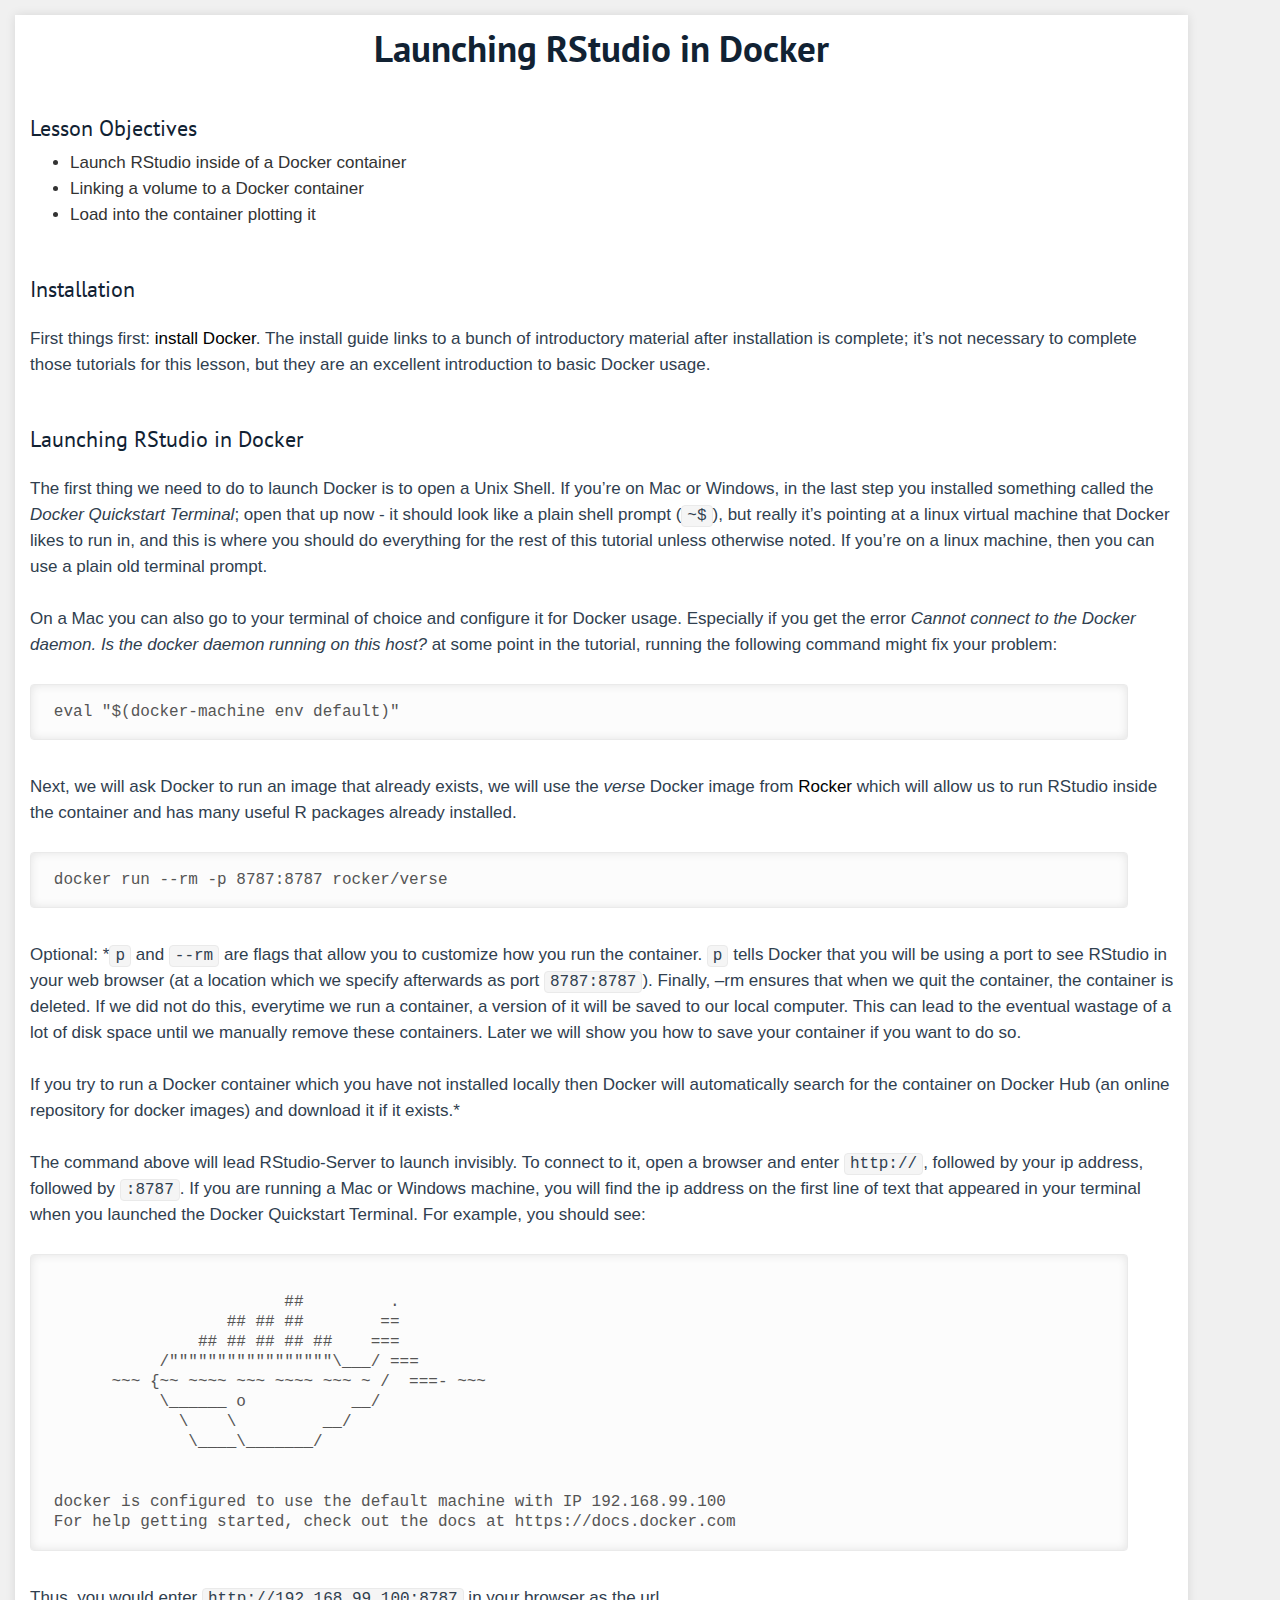
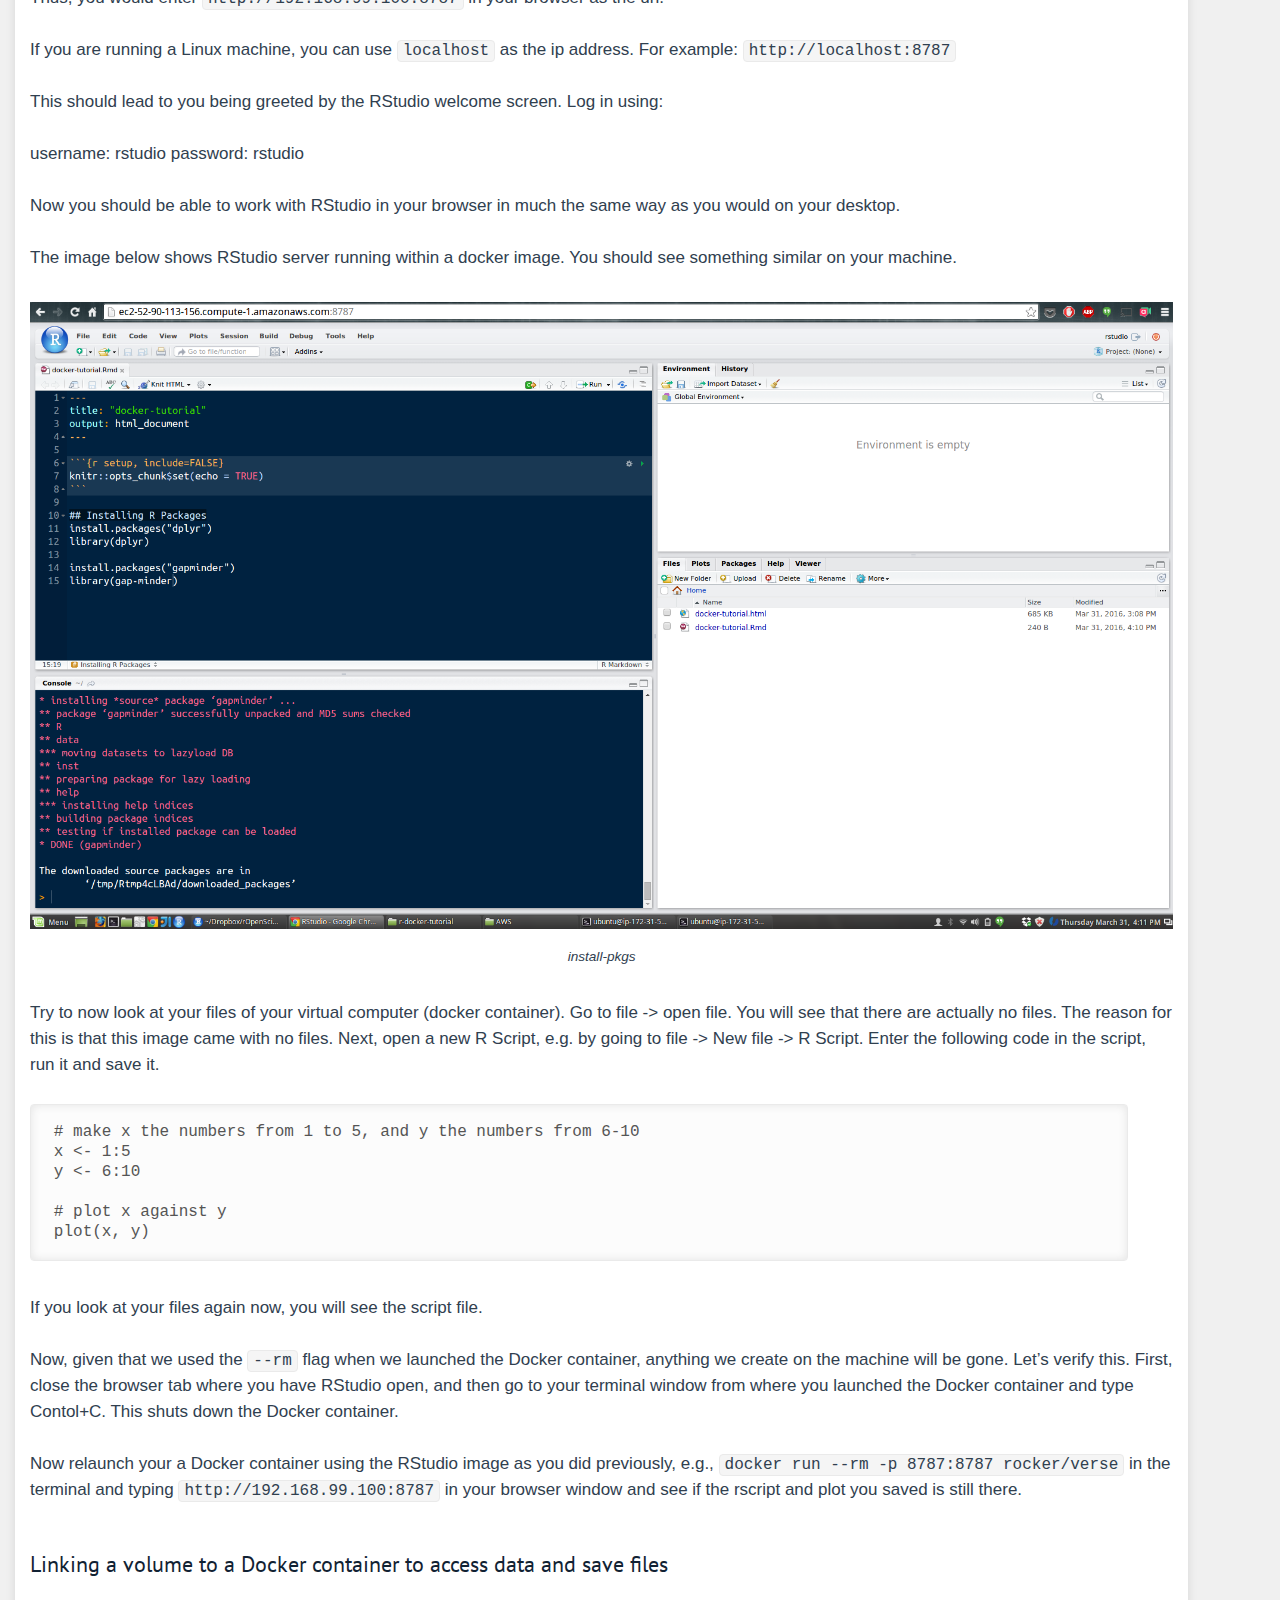
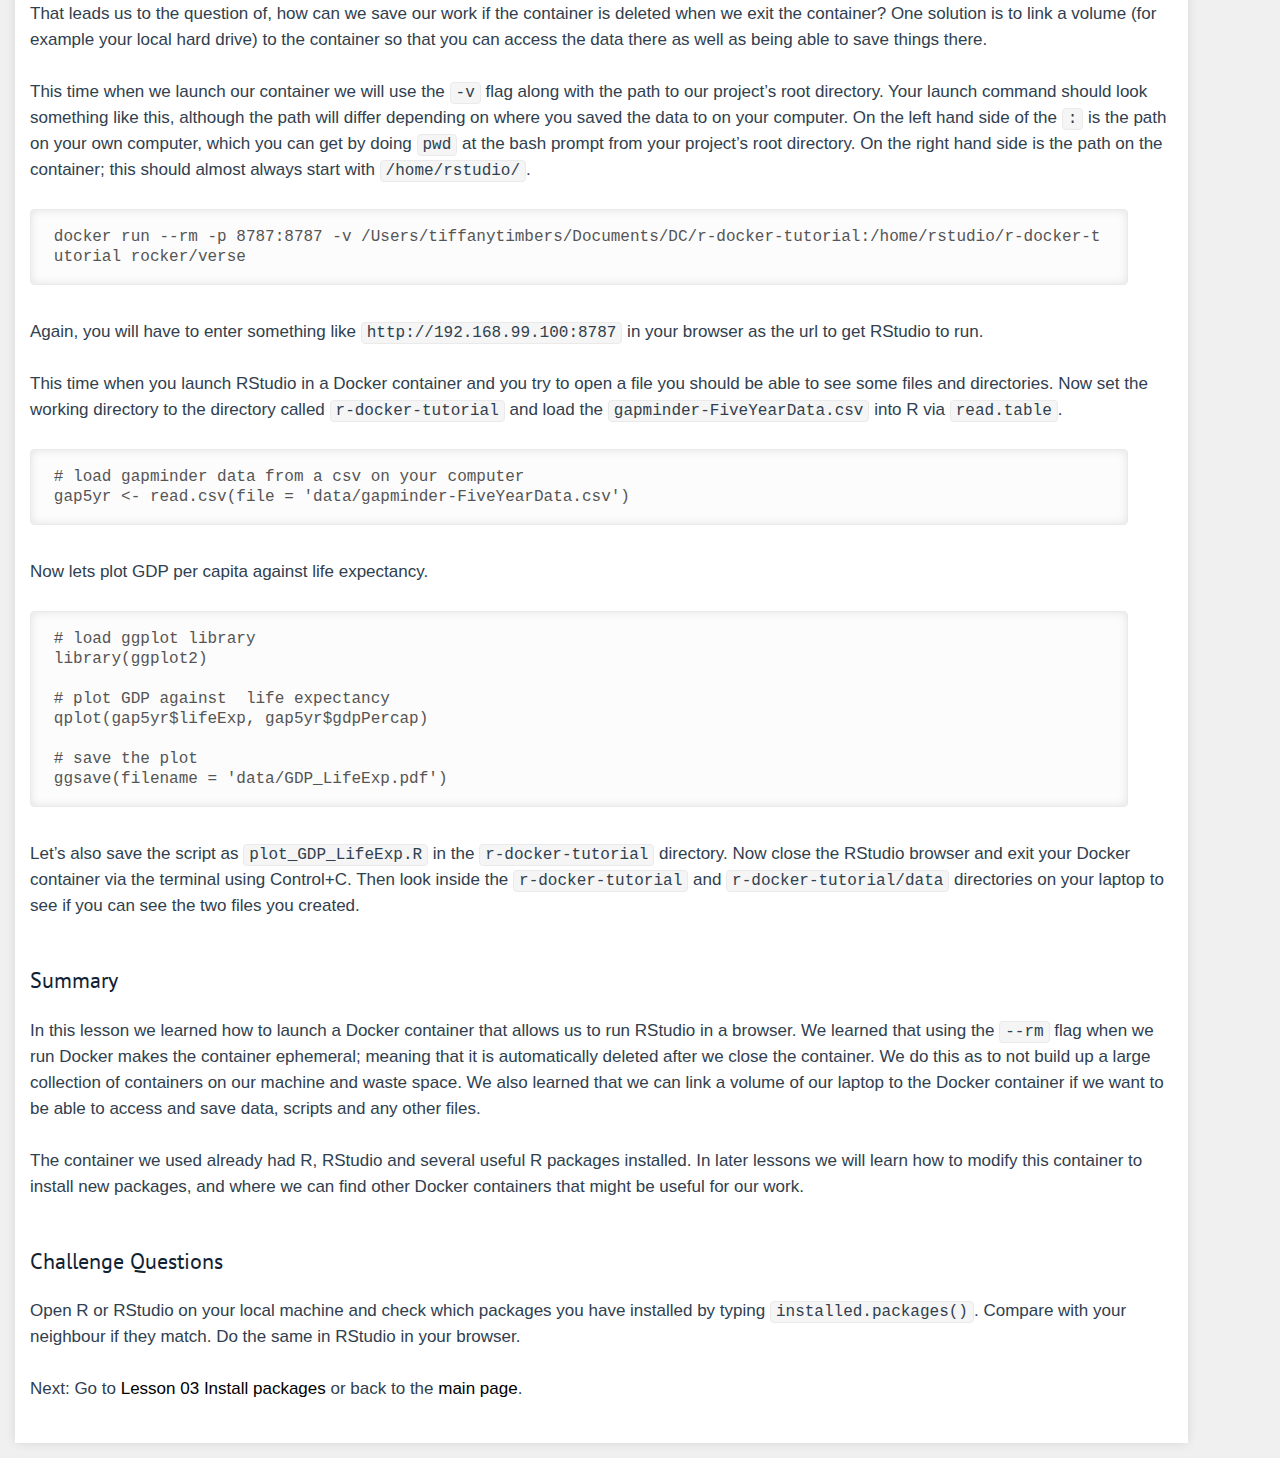
==== commit d8757191: "Merge branch 'gh-pages' into ajstewartlang-patch-1" ====
--- a/02-Launching-Docker.html
+++ b/02-Launching-Docker.html
@@ -12,16 +12,27 @@
 
 <title>Launching RStudio in Docker</title>
 
-<script src="[data-uri]"></script>
+<script src="[data-uri]"></script>
+<script src="[data-uri]"></script>
 <meta name="viewport" content="width=device-width, initial-scale=1" />
-<link href="data:text/css;charset=utf-8,html%7Bfont%2Dfamily%3Asans%2Dserif%3B%2Dwebkit%2Dtext%2Dsize%2Dadjust%3A100%25%3B%2Dms%2Dtext%2Dsize%2Dadjust%3A100%25%7Dbody%7Bmargin%3A0%7Darticle%2Caside%2Cdetails%2Cfigcaption%2Cfigure%2Cfooter%2Cheader%2Chgroup%2Cmain%2Cmenu%2Cnav%2Csection%2Csummary%7Bdisplay%3Ablock%7Daudio%2Ccanvas%2Cprogress%2Cvideo%7Bdisplay%3Ainline%2Dblock%3Bvertical%2Dalign%3Abaseline%7Daudio%3Anot%28%5Bcontrols%5D%29%7Bdisplay%3Anone%3Bheight%3A0%7D%5Bhidden%5D%2Ctemplate%7Bdisplay%3Anone%7Da%7Bbackground%2Dcolor%3Atransparent%7Da%3Aactive%2Ca%3Ahover%7Boutline%3A0%7Dabbr%5Btitle%5D%7Bborder%2Dbottom%3A1px%20dotted%7Db%2Cstrong%7Bfont%2Dweight%3A700%7Ddfn%7Bfont%2Dstyle%3Aitalic%7Dh1%7Bmargin%3A%2E67em%200%3Bfont%2Dsize%3A2em%7Dmark%7Bcolor%3A%23000%3Bbackground%3A%23ff0%7Dsmall%7Bfont%2Dsize%3A80%25%7Dsub%2Csup%7Bposition%3Arelative%3Bfont%2Dsize%3A75%25%3Bline%2Dheight%3A0%3Bvertical%2Dalign%3Abaseline%7Dsup%7Btop%3A%2D%2E5em%7Dsub%7Bbottom%3A%2D%2E25em%7Dimg%7Bborder%3A0%7Dsvg%3Anot%28%3Aroot%29%7Boverflow%3Ahidden%7Dfigure%7Bmargin%3A1em%2040px%7Dhr%7Bheight%3A0%3B%2Dwebkit%2Dbox%2Dsizing%3Acontent%2Dbox%3B%2Dmoz%2Dbox%2Dsizing%3Acontent%2Dbox%3Bbox%2Dsizing%3Acontent%2Dbox%7Dpre%7Boverflow%3Aauto%7Dcode%2Ckbd%2Cpre%2Csamp%7Bfont%2Dfamily%3Amonospace%2Cmonospace%3Bfont%2Dsize%3A1em%7Dbutton%2Cinput%2Coptgroup%2Cselect%2Ctextarea%7Bmargin%3A0%3Bfont%3Ainherit%3Bcolor%3Ainherit%7Dbutton%7Boverflow%3Avisible%7Dbutton%2Cselect%7Btext%2Dtransform%3Anone%7Dbutton%2Chtml%20input%5Btype%3Dbutton%5D%2Cinput%5Btype%3Dreset%5D%2Cinput%5Btype%3Dsubmit%5D%7B%2Dwebkit%2Dappearance%3Abutton%3Bcursor%3Apointer%7Dbutton%5Bdisabled%5D%2Chtml%20input%5Bdisabled%5D%7Bcursor%3Adefault%7Dbutton%3A%3A%2Dmoz%2Dfocus%2Dinner%2Cinput%3A%3A%2Dmoz%2Dfocus%2Dinner%7Bpadding%3A0%3Bborder%3A0%7Dinput%7Bline%2Dheight%3Anormal%7Dinput%5Btype%3Dcheckbox%5D%2Cinput%5Btype%3Dradio%5D%7B%2Dwebkit%2Dbox%2Dsizing%3Aborder%2Dbox%3B%2Dmoz%2Dbox%2Dsizing%3Aborder%2Dbox%3Bbox%2Dsizing%3Aborder%2Dbox%3Bpadding%3A0%7Dinput%5Btype%3Dnumber%5D%3A%3A%2Dwebkit%2Dinner%2Dspin%2Dbutton%2Cinput%5Btype%3Dnumber%5D%3A%3A%2Dwebkit%2Douter%2Dspin%2Dbutton%7Bheight%3Aauto%7Dinput%5Btype%3Dsearch%5D%7B%2Dwebkit%2Dbox%2Dsizing%3Acontent%2Dbox%3B%2Dmoz%2Dbox%2Dsizing%3Acontent%2Dbox%3Bbox%2Dsizing%3Acontent%2Dbox%3B%2Dwebkit%2Dappearance%3Atextfield%7Dinput%5Btype%3Dsearch%5D%3A%3A%2Dwebkit%2Dsearch%2Dcancel%2Dbutton%2Cinput%5Btype%3Dsearch%5D%3A%3A%2Dwebkit%2Dsearch%2Ddecoration%7B%2Dwebkit%2Dappearance%3Anone%7Dfieldset%7Bpadding%3A%2E35em%20%2E625em%20%2E75em%3Bmargin%3A0%202px%3Bborder%3A1px%20solid%20silver%7Dlegend%7Bpadding%3A0%3Bborder%3A0%7Dtextarea%7Boverflow%3Aauto%7Doptgroup%7Bfont%2Dweight%3A700%7Dtable%7Bborder%2Dspacing%3A0%3Bborder%2Dcollapse%3Acollapse%7Dtd%2Cth%7Bpadding%3A0%7D%40media%20print%7B%2A%2C%3Aafter%2C%3Abefore%7Bcolor%3A%23000%21important%3Btext%2Dshadow%3Anone%21important%3Bbackground%3A0%200%21important%3B%2Dwebkit%2Dbox%2Dshadow%3Anone%21important%3Bbox%2Dshadow%3Anone%21important%7Da%2Ca%3Avisited%7Btext%2Ddecoration%3Aunderline%7Da%5Bhref%5D%3Aafter%7Bcontent%3A%22%20%28%22%20attr%28href%29%20%22%29%22%7Dabbr%5Btitle%5D%3Aafter%7Bcontent%3A%22%20%28%22%20attr%28title%29%20%22%29%22%7Da%5Bhref%5E%3D%22javascript%3A%22%5D%3Aafter%2Ca%5Bhref%5E%3D%22%23%22%5D%3Aafter%7Bcontent%3A%22%22%7Dblockquote%2Cpre%7Bborder%3A1px%20solid%20%23999%3Bpage%2Dbreak%2Dinside%3Aavoid%7Dthead%7Bdisplay%3Atable%2Dheader%2Dgroup%7Dimg%2Ctr%7Bpage%2Dbreak%2Dinside%3Aavoid%7Dimg%7Bmax%2Dwidth%3A100%25%21important%7Dh2%2Ch3%2Cp%7Borphans%3A3%3Bwidows%3A3%7Dh2%2Ch3%7Bpage%2Dbreak%2Dafter%3Aavoid%7D%2Enavbar%7Bdisplay%3Anone%7D%2Ebtn%3E%2Ecaret%2C%2Edropup%3E%2Ebtn%3E%2Ecaret%7Bborder%2Dtop%2Dcolor%3A%23000%21important%7D%2Elabel%7Bborder%3A1px%20solid%20%23000%7D%2Etable%7Bborder%2Dcollapse%3Acollapse%21important%7D%2Etable%20td%2C%2Etable%20th%7Bbackground%2Dcolor%3A%23fff%21important%7D%2Etable%2Dbordered%20td%2C%2Etable%2Dbordered%20th%7Bborder%3A1px%20solid%20%23ddd%21important%7D%7D%40font%2Dface%7Bfont%2Dfamily%3A%27Glyphicons%20Halflings%27%3Bsrc%3Aurl%28data%3Aapplication%2Fvnd%2Ems%2Dfontobject%3Bbase64%2Cn04AAEFNAAACAAIABAAAAAAABQAAAAAAAAABAJABAAAEAExQAAAAAAAAAAIAAAAAAAAAAAEAAAAAAAAAJxJ%[base64]%2FSEdmjKHUbyow8ATBE40IvWA3vTu8LiABDQ%2BpexwUMcm1SMnNryctQSiI1K5ZnbOlXKmnVV5YvRe6RnNMFNCOs1KNVpn6yZhCJkRtVRNzEufeIq7HgSrcx4S8h%2Fv4vnrrKc6oCNxmSk2uKlZQHBii6iKFoH0746ThvkO1kJHlxjrkxs%2BLWORaDQBEtiYJIR5IB9Bi1UyL4Rmr0BNigNkMzlKQmnofBHviqVzUxwdMb3NdCn69hy%2BpRYVKGVS%2F1tnsqv4LL7wCCPZZAZPT4aCShHjHJVNuXbmMrY5LeQaGnvAkXlVrJgKRAUdFjrWEah9XebPeQMj7KS7DIBAFt8ycgC5PLGUOHSE3ErGZCiViNLL5ZARfywnCoZaKQCu6NuFX42AEeKtKUGnr%2FCm2Cy8tpFhBPMW5Fxi4Qm4TkDWh4IWFDClhU2hRWosUWqcKLlgyXB%2BlSHaWaHiWlBAR8SeSgSPCQxdVQgzUixWKSTrIQEbU94viDctkvX%2BVSjJuUmV8L4CXShI11esnp0pjWNZIyxKHS4wVQ2ime1P4RnhvGw0aDN1OLAXGERsB7buFpFGGBAre4QEQR0HOIO5oYH305G%2BKspT%2FFupEGGafCCwxSe6ZUa%2B073rXHnNdVXE6eWvibUS27XtRzkH838mYLMBmYysZTM0EM3A1fbpCBYFccN1B%2FEnCYu%2FTgCGmr7bMh8GfYL%2BBfcLvB0gRagC09w9elfldaIy%2FhNCBLRgBgtCC7jAF63wLSMAfbfAlEggYU0bUA7ACCJmTDpEmJtI78w4%2FBO7dN7JR7J7ZvbYaUbaILSQsRBiF3HGk5fEg6p9unwLvn98r%2BvnsV%2B372uf1xBLq4qU%2F45fTuqaAP%2BpssmCCCTF0mhEow8ZXZOS8D7Q85JsxZ%2BAzok7B7O%2Ff6J8AzYBySZQB%2FQHYUSA%2BEeQhEWiS6AIQzgcsDiER4MjgMBAWDV4AgQ3g1eBgIdweCQmCjJEMkJ%2BPKRWyFHHmg1Wi%2F6xzUgA0LREoKJChwnQa9B%2B5RQZRB3IlBlkAnxyQNaANwHMowzlYSMCBgnbpzvqpl0iTJNCQidDI9ZrSYNIRBhHtUa5YHMHxyGEik9hDE0AKj72AbTCaxtHPUaKZdAZSnQTyjGqGLsmBStCejApUhg4uBMU6mATujEl%2BKdDPbI6Ag4vLr%2BhjY6lbjBeoLKnZl0UZgRX8gTySOeynZVz1wOq7e1hFGYIq%2BMhrGxDLak0PrwYzSXtcuyhXEhwOYofiW%2BEcI%2Fjw8P6IY6ed%2BetAbuqKp5QIapT77LnAe505lMuqL79a0ut4rWexzFttsOsLDy7zvtQzcq3U1qabe7tB0wHWVXji%2BzDbo8x8HyIRUbXnwUcklFv51fvTymiV%2BMXLSmGH9d9%2BaXpD5X6lao41anWGig7IwIdnoBY2ht%2FpO9mClLo4NdXHAsefqWUKlXJkbqPOFhMoR4aiA1BXqhRNbB2Xwi%2B7u%2FjpAoOpKJ0UX24EsrzMfHXViakCNcKjBxuQX8BO0ZqjJ3xXzf%2B61t2VXOSgJ8xu65QKgtN6FibPmPYsXbJRHHqbgATcSZxBqGiDiU4NNNsYBsKD0MIP%2FOfKnlk%2FLkaid%[base64]%2FgFtuW0wR4cgd%2BZKesSV7QkNE2kw6AV4hoIuC02LGmTomyf8PiO6CZzOTLTPQ%2BHW06H%2Btx%2BbQ8LmDYg1pTFrp2oJXgkZTyeRJZM0C8aE2LpFrNVDuhARsN543%2FFV6klQ6Tv1OoZGXLv0igKrl%2FCmJxRmX7JJbJ998VSIPQRyDBICzl4JJlYHbdql30NvYcOuZ7a10uWRrgoieOdgIm4rlq6vNOQBuqESLbXG5lzdJGHw2m0sDYmODXbYGTfSTGRKpssTO95fothJCjUGQgEL4yKoGAF%2F0SrpUDNn8CBgBcSDQByAeNkCXp4S4Ro2Xh4OeaGRgR66PVOsU8bc6TR5%[base64]%2F1SgRCJ1dk4UdBT7OoyuNgLs0oCd8RnrEIb6QdMxT2QjD4zMrJkfgx5aDMcA4orsTtKCqWb%2FVeyceqa5OGSmB28YwH4rFbkQaLoUN8OQQYnD3w2eXpI4ScQfbCUZiJ4yMOIKLyyTc7BQ4uXUw6Ee6%2FxM%2B4Y67ngNBknxIPwuppgIhFcwJyr6EIj%2BLzNj%2FmfR2vhhRlx0BILZoAYruF0caWQ7YxO66UmeguDREAFHYuC7HJviRgVO6ruJH59h%2FC%2FPkgSle8xNzZJULLWq9JMDTE2fjGE146a1Us6PZDGYle6ldWRqn%2FpdpgHKNGrGIdkRK%2BKPETT9nKT6kLyDI8xd9A1FgWmXWRAIHwZ37WyZHOVyCadJEmMVz0MadMjDrPho%2BEIochkVC2xgGiwwsQ6DMv2P7UXqT4x7CdcYGId2BJQQa85EQKmCmwcRejQ9Bm4oATENFPkxPXILHpMPUyWTI5rjNOsIlmEeMbcOCEqInpXACYQ9DDxmFo9vcmsDblcMtg4tqBerNngkIKaFJmrQAPnq1dEzsMXcwjcHdfdCibcAxxA%2Bq%2Fj9m3LM%2FO7WJka4tSidVCjsvo2lQ%2F2ewyoYyXwAYyr2PlRoR5MpgVmSUIrM3PQxXPbgjBOaDQFIyFMJvx3Pc5RSYj12ySVF9fwFPQu2e2KWVoL9q3Ayv3IzpGHUdvdPdrNUdicjsTQ2ISy7QU3DrEytIjvbzJnAkmANXjAFERA0MUoPF3%2F5KFmW14bBNOhwircYgMqoDpUMcDtCmBE82QM2YtdjVLB4kBuKho%2FbcwQdeboqfQartuU3CsCf%2BcXkgYAqp%2F0Ee3RorAZt0AvvOCSI4JICIlGlsV0bsSid%2FNIEALAAzb6HAgyWHBps6xAOwkJIGcB82CxRQq4sJf3FzA70A%2BTRqcqjEMETCoez3mkPcpnoALs0ugJY8kQwrC%[base64]%2FWDHA60cYFaI%2FPjpzquUqdaYGcIq%2BmLez3WLFFCtNBN2QJcrlcoELgiPku5R5dSlJFaCEqEZle1AQzAKC%2B1SotMcBNyQUFuRHRF6OlimSBgjZeTBCwLyc6A%2BP%2FoFRchXTz5ADknYJHxzrJ5pGuIKRQISU6WyKTBBjD8WozmVYWIsto1AS5rxzKlvJu4E%2FvwOiKxRtCWsDM%2BeTHUrmwrCK5BIfMzGkD%2B0Fk5LzBs0jMYXktNDblB06LMNJ09U8pzSLmo14MS0OMjcdrZ31pyQqxJJpRImlSvfYAK8inkYU52QY2FPEVsjoWewpwhRp5yAuNpkqhdb7ku9Seefl2D0B8SMTFD90xi4CSOwwZy9IKkpMtI3FmFUg3%2FkFutpQGNc3pCR7gvC4sgwbupDu3DyEN%2BW6YGLNM21jpB49irxy9BSlHrVDlnihGKHwPrbVFtc%2Bh1rVQKZduxIyojccZIIcOCmhEnC7UkY68WXKQgLi2JCDQkQWJRQuk60hZp0D3rtCTINSeY9Ej2kIKYfGxwOs4j9qMM7fYZiipzgcf7TamnehqdhsiMiCawXnz4xAbyCkLAx5EGbo3Ax1u3dUIKnTxIaxwQTHehPl3V491H0%2BbC5zgpGz7Io%2BmjdhKlPJ01EeMpM7UsRJMi1nGjmJg35i6bQBAAxjO%2FENJubU2mg3ONySEoWklCwdABETcs7ck3jgiuU9pcKKpbgn%2B3YlzV1FzIkB6pmEDOSSyDfPPlQskznctFji0kpgZjW5RZe6x9kYT4KJcXg0bNiCyif%2BpZACCyRMmYsfiKmN9tSO65F0R2OO6ytlEhY5Sj6uRKfFxw0ijJaAx%2Fk3QgnAFSq27%2F2i4GEBA%2BUvTJKK%2F9eISNvG46Em5RZfjTYLdeD8kdXHyrwId%2FDQZUaMCY4gGbke2C8vfjgV%2FY9kkRQOJIn%2FxM9INZSpiBnqX0Q9GlQPpPKAyO5y%2BW5NMPSRdBCUlmuxl40ZfMCnf2Cp044uI9WLFtCi4YVxKjuRCOBWIb4XbIsGdbo4qtMQnNOQz4XDSui7W%2FN6l54qOynCqD3DpWQ%2BmpD7C40D8BZEWGJX3tlAaZBMj1yjvDYKwCJBa201u6nBKE5UE%2B7QSEhCwrXfbRZylAaAkplhBWX50dumrElePyNMRYUrC99UmcSSNgImhFhDI4BXjMtiqkgizUGCrZ8iwFxU6fQ8GEHCFdLewwxYWxgScAYMdMLmcZR6b7rZl95eQVDGVoUKcRMM1ixXQtXNkBETZkVVPg8LoSrdetHzkuM7DjZRHP02tCxA1fmkXKF3VzfN1pc1cv%2F8lbTIkkYpqKM9VOhp65ktYk%2BQ46myFWBapDfyWUCnsnI00QTBQmuFjMZTcd0V2NQ768Fhpby04k2IzNR1wKabuGJqYWwSly6ocMFGTeeI%2BejsWDYgEvr66QgqdcIbFYDNgsm0x9UHY6SCd5%2B7tpsLpKdvhahIDyYmEJQCqMqtCF6UlrE5GXRmbu%[base64]%2FiOmsLtHSWNUWEGk9hScMPShasUA1AcHOtRZlqMeQ0OzYS9vQvYUjOLrzP07BUAFikcJNMi7gIxEw4pL1G54TcmmmoAQ5s7TGWErJZ2Io4yQ0ljRYhL8H5e62oDtLF8aDpnIvZ5R3GWJyAugdiiJW9hQAVTsnCBHhwu7rkBlBX6r3b7ejEY0k5GGeyKv66v%2B6dg7mcJTrWHbtMywbedYqCQ0FPwoytmSWsL8WTtChZCKKzEF7vP6De4x2BJkkniMgSdWhbeBSLtJZR9CTHetK1xb34AYIJ37OegYIoPVbXgJ%2FqDQK%2BbfCtxQRVKQu77WzOoM6SGL7MaZwCGJVk46aImai9fmam%2BWpHG%2B0BtQPWUgZ7RIAlPq6lkECUhZQ2gqWkMYKcYMYaIc4gYCDFHYa2d1nzp3%2BJ1eCBay8IYZ0wQRKGAqvCuZ%2FUgbQPyllosq%2BXtfKIZOzmeJqRazpmmoP%2F76YfkjzV2NlXTDSBYB04SVlNQsFTbGPk1t%2FI4Jktu0XSgifO2ozFOiwd%2F0SssJDn0dn4xqk4GDTTKX73%2FwQyBLdqgJ%2BWx6AQaba3BA9CKEzjtQYIfAsiYamapq80LAamYjinlKXUkxdpIDk0puXUEYzSalfRibAeDAKpNiqQ0FTwoxuGYzRnisyTotdVTclis1LHRQCy%2FqqL8oUaQzWRxilq5Mi0IJGtMY02cGLD69vGjkj3p6pGePKI8bkBv5evq8SjjyU04vJR2cQXQwSJyoinDsUJHCQ50jrFTT7yRdbdYQMB3MYCb6uBzJ9ewhXYPAIZSXfeEQBZZ3GPN3Nbhh%2FwkvAJLXnQMdi5NYYZ5GHE400GS5rXkOZSQsdZgIbzRnF9ueLnsfQ47wHAsirITnTlkCcuWWIUhJSbpM3wWhXNHvt2xUsKKMpdBSbJnBMcihkoDqAd1Zml%2FR4yrzow1Q2A5G%2Bkzo%2FRhRxQS2lCSDRV8LlYLBOOoo1bF4jwJAwKMK1tWLHlu9i0j4Ig8qVm6wE1DxXwAwQwsaBWUg2pOOol2dHxyt6npwJEdLDDVYyRc2D0HbcbLUJQj8gPevQBUBOUHXPrsAPBERICpnYESeu2OHotpXQxRGlCCtLdIsu23MhZVEoJg8Qumj%2FUMMc34IBqTKLDTp76WzL%2FdMjCxK7MjhiGjeYAC%2Fkj%2FjY%2FRde7hpSM1xChrog6yZ7OWTuD56xBJnGFE%2BpT2ElSyCnJcwVzCjkqeNLfMEJqKW0G7OFIp0G%2B9mh50I9o8k1tpCY0xYqFNIALgIfc2me4n1bmJnRZ89oepgLPT0NTMLNZsvSCZAc3TXaNB07vail36%2FdBySis4m9%2FDR8izaLJW6bWCkVgm5T%2Bius3ZXq4xI%2BGnbveLbdRwF2mNtsrE0JjYc1AXknCOrLSu7Te%2Fr4dPYMCl5qtiHNTn%2BTPbh1jCBHH%2BdMJNhwNgs3nT%2BOhQoQ0vYif56BMG6WowAcHR3DjQolxLzyVekHj00PBAaW7IIAF1EF%2BuRIWyXjQMAs2chdpaKPNaB%2BkSezYt0%2BCA04sOg5vx8Fr7Ofa9sUv87h7SLAUFSzbetCCZ9pmyLt6l6%2FTzoA1%2FZBG9bIUVHLAbi%2FkdBFgYGyGwRQGBpkqCEg2ah9UD6EedEcEL3j4y0BQQCiExEnocA3SZboh%2Bepgd3YsOkHskZwPuQ5OoyA0fTA5AXrHcUOQF%2BzkJHIA7PwCDk1gGVmGUZSSoPhNf%2BTklauz98QofOlCIQ%2FtCD4dosHYPqtPCXB3agggQQIqQJsSkB%2Bqn0rkQ1toJjON%2FOtCIB9RYv3PqRA4C4U68ZMlZn6BdgEvi2ziU%2BTQ6NIw3ej%2BAtDwMGEZk7e2IjxUWKdAxyaw9OCwSmeADTPPleyk6UhGDNXQb%2B%2BW6Uk4q6F7%2Frg6WVTo82IoCxSIsFDrav4EPHphD3u4hR53WKVvYZUwNCCeM4PMBWzK%2BEfIthZOkuAwPo5C5jgoZgn6dUdvx5rIDmd58cXXdKNfw3l%2BwM2UjgrDJeQHhbD7HW2QDoZMCujgIUkk5Fg8VCsdyjOtnGRx8wgKRPZN5dR0zPUyfGZFVihbFRniXZFOZGKPnEQzU3AnD1KfR6weHW2XS6KbPJxUkOTZsAB9vTVp3Le1F8q5l%2BDMcLiIq78jxAImD2pGFw0VHfRatScGlK6SMu8leTmhUSMy8Uhdd6xBiH3Gdman4tjQGLboJfqz6fL2WKHTmrfsKZRYX6BTDjDldKMosaSTLdQS7oDisJNqAUhw1PfTlnacCO8vl8706Km1FROgLDmudzxg%2BEWTiArtHgLsRrAXYWdB0NmToNCJdKm0KWycZQqb%2BMw76Qy29iQ5up%2FX7oyw8QZ75kP5F6iJAJz6KCmqxz8fEa%2FxnsMYcIO%2FvEkGRuMckhr4rIeLrKaXnmIzlNLxbFspOphkcnJdnz%2FChp%2FVlpj2P7jJQmQRwGnltkTV5dbF9fE3%2FfxoSqTROgq9wFUlbuYzYcasE0ouzBo%2BdDCDzxKAfhbAZYxQiHrLzV2iVexnDX%2FQnT1fsT%2Fxuhu1ui5qIytgbGmRoQkeQooO8eJNNZsf0iALur8QxZFH0nCMnjerYQqG1pIfjyVZWxhVRznmmfLG00BcBWJE6hzQWRyFknuJnXuk8A5FRDCulwrWASSNoBtR%2BCtGdkPwYN2o7DOw%2FVGlCZPusRBFXODQdUM5zeHDIVuAJBLqbO%2Ff9Qua%2BpDqEPk230Sob9lEZ8BHiCorjVghuI0lI4JDgHGRDD%2FprQ84B1pVGkIpVUAHCG%2Biz3Bn3qm2AVrYcYWhock4jso5%2BJ7HfHVj4WMIQdGctq3psBCVVzupQOEioBGA2Bk%2BUILT7%2BVoX5mdxxA5fS42gISQVi%2FHTzrgMxu0fY6hE1ocUwwbsbWcezrY2n6S8%2F6cxXkOH4prpmPuFoikTzY7T85C4T2XYlbxLglSv2uLCgFv8Quk%2FwdesUdWPeHYIH0R729JIisN9Apdd4eB10aqwXrPt%2BSu9mA8k8n1sjMwnfsfF2j3jMUzXepSHmZ%2FBfqXvzgUNQQWOXO8YEuFBh4QTYCkOAPxywpYu1VxiDyJmKVcmJPGWk%2Fgc3Pov02StyYDahwmzw3E1gYC9wkupyWfDqDSUMpCTH5e5N8B%2F%2FlHiMuIkTNw4USHrJU67bjXGqNav6PBuQSoqTxc8avHoGmvqNtXzIaoyMIQIiiUHIM64cXieouplhNYln7qgc4wBVAYR104kO%2BCvKqsg4yIUlFNThVUAKZxZt1XA34h3TCUUiXVkZ0w8Hh2R0Z5L0b4LZvPd%2Fp1gi%2F07h8qfwHrByuSxglc9cI4QIg2oqvC%2Fqm0i7tjPLTgDhoWTAKDO2ONW5oe%2B%2FeKB9vZB8K6C25yCZ9RFVMnb6NRdRjyVK57CHHSkJBfnM2%2Fj4ODUwRkqrtBBCrDsDpt8jhZdXoy%2F1BCqw3sSGhgGGy0a5Jw6BP%2FTExoCmNFYjZl248A0osgPyGEmRA%2BfAsqPVaNAfytu0vuQJ7rk3J4kTDTR2AlCHJ5cls26opZM4w3jMULh2YXKpcqGBtuleAlOZnaZGbD6DHzMd6i2oFeJ8z9XYmalg1Szd%2FocZDc1C7Y6vcALJz2lYnTXiWEr2wawtoR4g3jvWUU2Ngjd1cewtFzEvM1NiHZPeLlIXFbBPawxNgMwwAlyNSuGF3zizVeOoC9bag1qRAQKQE%2FEZBWC2J8mnXAN2aTBboZ7HewnObE8CwROudZHmUM5oZ%2FUgd%2FJZQK8lvAm43uDRAbyW8gZ%2BZGq0EVerVGUKUSm%2FIdn8AQHdR4m7bue88WBwft9mSCeMOt1ncBwziOmJYI2ZR7ewNMPiCugmSsE4EyQ%2BQATJG6qORMGd4snEzc6B4shPIo4G1T7PgSm8PY5eUkPdF8JZ0VBtadbHXoJgnEhZQaODPj2gpODKJY5Yp4DOsLBFxWbvXN755KWylJm%2BoOd4zEL9Hpubuy2gyyfxh8oEfFutnYWdfB8PdESLWYvSqbElP9qo3u6KTmkhoacDauMNNjj0oy40DFV7Ql0aZj77xfGl7TJNHnIwgqOkenruYYNo6h724%2BzUQ7%2BvkCpZB%2BpGA562hYQiDxHVWOq0oDQl%2FQsoiY%2BcuI7iWq%2FZIBtHcXJ7kks%2Bh2fCNUPA82BzjnqktNts%2BRLdk1VSu%2BtqEn7QZCCsvEqk6FkfiOYkrsw092J8jsfIuEKypNjLxrKA9kiA19mxBD2suxQKCzwXGws7kEJvlhUiV9tArLIdZW0IORcxEzdzKmjtFhsjKy%2F44XYXdI5noQoRcvjZ1RMPACRqYg2V1%2BOwOepcOknRLLFdYgTkT5UApt%2FJhLM3jeFYprZV%2BZow2g8fP%2BU68hkKFWJj2yBbKqsrp25xkZX1DAjUw52IMYWaOhab8Kp05VrdNftqwRrymWF4OQSjbdfzmRZirK8FMJELEgER2PHjEAN9pGfLhCUiTJFbd5LBkOBMaxLr%2FA1SY9dXFz4RjzoU9ExfJCmx%2FI9FKEGT3n2cmzl2X42L3Jh%2BAbQq6sA%2BSs1kitoa4TAYgKHaoybHUDJ51oETdeI%2F9ThSmjWGkyLi5QAGWhL0BG1UsTyRGRJOldKBrYJeB8ljLJHfATWTEQBXBDnQexOHTB%2BUn44zExFE4vLytcu5NwpWrUxO%2F0ZICUGM7hGABXym0V6ZvDST0E370St9MIWQOTWngeoQHUTdCJUP04spMBMS8LSker9cReVQkULFDIZDFPrhTzBl6sed9wcZQTbL%2BBDqMyaN3RJPh%2Fanbx%2BIv%2BqgQdAa3M9Z5JmvYlh4qop%2BHo1F1W5gbOE9YKLgAnWytXElU4G8GtW47lhgFE6gaSs%2Bgs37sFvi0PPVvA5dnCBgILTwoKd%2F%2BDoL9F6inlM7H4rOTzD79KJgKlZO%2FZgt22UsKhrAaXU5ZcLrAglTVKJEmNJvORGN1vqrcfSMizfpsgbIe9zno%2BgBoKVXgIL%2FVI8dB1O5o%2FR3Suez%2FgD7M781ShjKpIIORM%2FnxG%2BjjhhgPwsn2IoXsPGPqYHXA63zJ07M2GPEykQwJBYLK808qYxuIew4frk52nhCsnCYmXiR6CuapvE1IwRB4%2FQftDbEn%2BAucIr1oxrLabRj9q4ae0%2BfXkHnteAJwXRbVkR0mctVSwEbqhJiMSZUp9DNbEDMmjX22m3ABpkrPQQTP3S1sib5pD2VRKRd%2BeNAjLYyT0hGrdjWJZy24OYXRoWQAIhGBZRxuBFMjjZQhpgrWo8SiFYbojcHO8V5DyscJpLTHyx9Fimassyo5U6WNtquUMYgccaHY5amgR3PQzq3ToNM5ABnoB9kuxsebqmYZm0R9qxJbFXCQ1UPyFIbxoUraTJFDpCk0Wk9GaYJKz%2F6oHwEP0Q14lMtlddQsOAU9zlYdMVHiT7RQP3XCmWYDcHCGbVRHGnHuwzScA0BaSBOGkz3lM8CArjrBsyEoV6Ys4qgDK3ykQQPZ3hCRGNXQTNNXbEb6tDiTDLKOyMzRhCFT%2BmAUmiYbV3YQVqFVp9dorv%2BTsLeCykS2b5yyu8AV7IS9cxcL8z4Kfwp%2BxJyYLv1OsxQCZwTB4a8BZ%2F5EdxTBJthApqyfd9u3ifr%2FWILTqq5VqgwMT9SOxbSGWLQJUUWCVi4k9tho9nEsbUh7U6NUsLmkYFXOhZ0kmamaJLRNJzSj%2Fqn4Mso6zb6iLLBXoaZ6AqeWCjHQm2lztnejYYM2eubnpBdKVLORZhudH3JF1waBJKA9%2BW8EhMj3Kzf0L4vi4k6RoHh3Z5YgmSZmk6ns4fjScjAoL8GoOECgqgYEBYUGFVO4FUv4%2FYtowhEmTs0vrvlD%2FCrisnoBNDAcUi%2FteY7OctFlmARQzjOItrrlKuPO6E2Ox93L4O%2F4DcgV%2FdZ7qR3VBwVQxP1GCieA4RIpweYJ5FoYrHxqRBdJjnqbsikA2Ictbb8vE1GYIo9dacK0REgDX4smy6GAkxlH1yCGGsk%2BtgiDhNKuKu3yNrMdxafmKTF632F8Vx4BNK57GvlFisrkjN9WDAtjsWA0ENT2e2nETUb%2Fn7qwhvGnrHuf5bX6Vh%2Fn3xffU3PeHdR%2BFA92i6ufT3AlyAREoNDh6chiMWTvjKjHDeRhOa9YkOQRq1vQXEMppAQVwHCuIcV2g5rBn6GmZZpTR7vnSD6ZmhdSl176gqKTXu5E%2BYbfL0adwNtHP7dT7t7b46DVZIkzaRJOM%2BS6KcrzYVg%2BT3wSRFRQashjfU18NutrKa%2F7PXbtuJvpIjbgPeqd%2BpjmRw6YKpnANFSQcpzTZgpSNJ6J7uiagAbir%2F8tNXJ%2FOsOnRh6iuIexxrmkIneAgz8QoLmiaJ8sLQrELVK2yn3wOHp57BAZJhDZjTBzyoRAuuZ4eoxHruY1pSb7qq79cIeAdOwin4GdgMeIMHeG%2BFZWYaiUQQyC5b50zKjYw97dFjAeY2I4Bnl105Iku1y0lMA1ZHolLx19uZnRdILcXKlZGQx%2FGdEqSsMRU1BIrFqRcV1qQOOHyxOLXEGcbRtAEsuAC2V4K3p5mFJ22IDWaEkk9ttf5Izb2LkD1MnrSwztXmmD%2FQi%2FEmVEFBfiKGmftsPwVaIoZanlKndMZsIBOskFYpDOq3QUs9aSbAAtL5Dbokus2G4%2FasthNMK5UQKCOhU97oaOYNGsTah%2BjfCKsZnTRn5TbhFX8ghg8CBYt%2FBjeYYYUrtUZ5jVij%2Fop7V5SsbA4mYTOwZ46hqdpbB6Qvq3AS2HHNkC15pTDIcDNGsMPXaBidXYPHc6PJAkRh29Vx8KcgX46LoUQBhRM%2B3SW6Opll%2FwgxxsPgKJKzr5QCmwkUxNbeg6Wj34SUnEzOemSuvS2OetRCO8Tyy%2BQbSKVJcqkia%2BGvDefFwMOmgnD7h81TUtMn%2BmRpyJJ349HhAnoWFTejhpYTL9G8N2nVg1qkXBeoS9Nw2fB27t7trm7d%2FQK7Cr4uoCeOQ7%2F8JfKT77KiDzLImESHw%2F0wf73QeHu74hxv7uihi4fTX%2BXEwAyQG3264dwv17aJ5N335Vt9sdrAXhPOAv8JFvzqyYXwfx8WYJaef1gMl98JRFyl5Mv5Uo%2FoVH5ww5OzLFsiTPDns7fS6EURSSWd%2F92BxMYQ8sBaH%2Bj%2BwthQPdVgDGpTfi%2BJQIWMD8xKqULliRH01rTeyF8x8q%2FGBEEEBrAJMPf25UQwi0b8tmqRXY7kIvNkzrkvRWLnxoGYEJsz8u4oOyMp8cHyaybb1HdMCaLApUE%2B%2F7xLIZGP6H9xuSEXp1zLIdjk5nBaMuV%2FyTDRRP8Y2ww5RO6d2D94o%2B6ucWIqUAvgHIHXhZsmDhjVLczmZ3ca0Cb3PpKwt2UtHVQ0BgFJsqqTsnzZPlKahRUkEu4qmkJt%2Bkqdae76ViWe3STan69yaF9%2BfESD2lcQshLHWVu4ovItXxO69bqC5p1nZLvI8NdQB9s9UNaJGlQ5mG947ipdDA0eTIw%2FA1zEdjWquIsQXXGIVEH0thC5M%2BW9pZe7IhAVnPJkYCCXN5a32HjN6nsvokEqRS44tGIs7s2LVTvcrHAF%2BRVmI8L4HUYk4x%2B67AxSMJKqCg8zrGOgvK9kNMdDrNiUtSWuHFpC8%2Fp5qIQrEo%2FH%2B1l%2F0cAwQ2nKmpWxKcMIuHY44Y6DlkpO48tRuUGBWT0FyHwSKO72Ud%2BtJUfdaZ4CWNijzZtlRa8%2BCkmO%2FEwHYfPZFU%2FhzjFWH7vnzHRMo%2BaF9u8qHSAiEkA2HjoNQPEwHsDKOt6hOoK3Ce%2F%2B%2F9boMWDa44I6FrQhdgS7OnNaSzwxWKZMcyHi6LN4WC6sSj0qm2PSOGBTvDs%2FGWJS6SwEN%2FULwpb4LQo9fYjUfSXRwZkynUazlSpvX9e%2BG2zor8l%2BYaMxSEomDdLHGcD6YVQPegTaA74H8%2BV4WvJkFUrjMLGLlvSZQWvi8%2FQA7yzQ8GPno%2F%2F5SJHRP%2FOqKObPCo81s%2F%2B6WgLqykYpGAgQZhVDEBPXWgU%2FWzFZjKUhSFInufPRiMAUULC6T11yL45ZrRoB4DzOyJShKXaAJIBS9wzLYIoCEcJKQW8GVCx4fihqJ6mshBUXSw3wWVj3grrHQlGNGhIDNNzsxQ3M%2BGWn6ASobIWC%2BLbYOC6UpahVO13Zs2zOzZC8z7FmA05JhUGyBsF4tsG0drcggIFzgg%2Fkpf3%2BCnAXKiMgIE8Jk%2FMhpkc8DUJEUzDSnWlQFme3d0sHZDrg7LavtsEX3cHwjCYA17pMTfx8Ajw9hHscN67hyo%2BRJQ4458RmPywXykkVcW688oVUrQhahpPRvTWPnuI0B%2BSkQu7dCyvLRyFYlC1LG1gRCIvn3rwQeINzZQC2KXq31FaR9UmVV2QeGVqBHjmE%2BVMd3b1fhCynD0pQNhCG6%2FWCDbKPyE7NRQzL3BzQAJ0g09aUzcQA6mUp9iZFK6Sbp%2FYbHjo%2B%2B7%2FWj8S4YNa%2BZdqAw1hDrKWFXv9%2BzaXpf8ZTDSbiqsxnwN%2FCzK5tPkOr4tRh2kY3Bn9JtalbIOI4b3F7F1vPQMfoDcdxMS8CW9m%2FNCW%2FHILTUVWQIPiD0j1A6bo8vsv6P1hCESl2abrSJWDrq5sSzUpwoxaCU9FtJyYH4QFMxDBpkkBR6kn0LMPO%2B5EJ7Z6bCiRoPedRZ%2FP0SSdii7ZnPAtVwwHUidcdyspwncz5uq6vvm4IEDbJVLUFCn%2FLvIHfooUBTkFO130FC7CmmcrKdgDJcid9mvVzsDSibOoXtIf9k6ABle3PmIxejodc4aob0QKS432srrCMndbfD454q52V01G4q913mC5HOsTzWF4h2No1av1VbcUgWAqyoZl%2B11PoFYnNv2HwAODeNRkHj%2B8SF1fcvVBu6MrehHAZK1Gm69ICcTKizykHgGFx7QdowTVAsYEF2tVc0Z6wLryz2FI1sc5By2znJAAmINndoJiB4sfPdPrTC8RnkW7KRCwxC6YvXg5ahMlQuMpoCSXjOlBy0Kij%2BbsCYPbGp8BdCBiLmLSAkEQRaieWo1SYvZIKJGj9Ur%2FeWHjiB7SOVdqMAVmpBvfRiebsFjger7DC%2B8kRFGtNrTrnnGD2GAJb8rQCWkUPYHhwXsjNBSkE6lGWUj5QNhK0DMNM2l%2BkXRZ0KLZaGsFSIdQz%2FHXDxf3%2FTE30%2BDgBKWGWdxElyLccJfEpjsnszECNoDGZpdwdRgCixeg9L4EPhH%2BRptvRMVRaahu4cySjS3P5wxAUCPkmn%2BrhyASpmiTaiDeggaIxYBmtLZDDhiWIJaBgzfCsAGUF1Q1SFZYyXDt9skCaxJsxK2Ms65dmdp5WAZyxik%2FzbrTQk5KmgxCg%2Ff45L0jywebOWUYFJQAJia7XzCV0x89rpp%2Ff3AVWhSPyTanqmik2SkD8A3Ml4NhIGLAjBXtPShwKYfi2eXtrDuKLk4QlSyTw1ftXgwqA2jUuopDl%2B5tfUWZNwBpEPXghzbBggYCw%2Fdhy0ntds2yeHCDKkF%2FYxQjNIL%2FF%2F37jLPHCKBO9ibwYCmuxImIo0ijV2Wbg3kSN2psoe8IsABv3RNFaF9uMyCtCYtqcD%2BqNOhwMlfARQUdJ2tUX%2BMNJqOwIciWalZsmEjt07tfa8ma4cji9sqz%2BQ9hWfmMoKEbIHPOQORbhQRHIsrTYlnVTNvcq1imqmmPDdVDkJgRcTgB8Sb6epCQVmFZe%2BjGDiNJQLWnfx%2BdrTKYjm0G8yH0ZAGMWzEJhUEQ4Maimgf%2Fbkvo8PLVBsZl152y5S8%2BHRDfZIMCbYZ1WDp4yrdchOJw8k6R%2B%2F2pHmydK4NIK2PHdFPHtoLmHxRDwLFb7eB%2BM4zNZcB9NrAgjVyzLM7xyYSY13ykWfIEEd2n5%2FiYp3ZdrCf7fL%2Ben%2BsIJu2W7E30MrAgZBD1rAAbZHPgeAMtKCg3NpSpYQUDWJu9bT3V7tOKv%2BNRiJc8JAKqqgCA%2FPNRBR7ChpiEulyQApMK1AyqcWnpSOmYh6yLiWkGJ2mklCSPIqN7UypWj3dGi5MvsHQ87MrB4VFgypJaFriaHivwcHIpmyi5LhNqtem4q0n8awM19Qk8BOS0EsqGscuuydYsIGsbT5GHnERUiMpKJl4ON7qjB4fEqlGN%2FhCky89232UQCiaeWpDYCJINXjT6xl4Gc7DxRCtgV0i1ma4RgWLsNtnEBRQFqZggCLiuyEydmFd7WlogpkCw5G1x4ft2psm3KAREwVwr1Gzl6RT7FDAqpVal34ewVm3VH4qn5mjGj%2BbYL1NgfLNeXDwtmYSpwzbruDKpTjOdgiIHDVQSb5%2FzBgSMbHLkxWWgghIh9QTFSDILixVwg0Eg1puooBiHAt7DzwJ7m8i8%2Fi%2BjHvKf0QDnnHVkVTIqMvIQImOrzCJwhSR7qYB5gSwL6aWL9hERHCZc4G2%2BJrpgHNB8eCCmcIWIQ6rSdyPCyftXkDlErUkHafHRlkOIjxGbAktz75bnh50dU7YHk%2BMz7wwstg6RFZb%2BTZuSOx1qqP5C66c0mptQmzIC2dlpte7vZrauAMm%2F7RfBYkGtXWGiaWTtwvAQiq2oD4YixPLXE2khB2FRaNRDTk%2B9sZ6K74Ia9VntCpN4BhJGJMT4Z5c5FhSepRCRWmBXqx%2BwhVZC4me4saDs2iNqXMuCl6iAZflH8fscC1sTsy4PHeC%2BXYuqMBMUun5YezKbRKmEPwuK%2BCLzijPEQgfhahQswBBLfg%[base64]%2BRCMlDDbElcjaROLDoualmUIQ88Kekk3iM4OQrADcxi3rJguS4MOIBIgKgXrjd1WkbCdqxJk%2F4efRIFsavZA7KvvJQqp3Iid5Z0NFc5aiMRzGN3vrpBzaMy4JYde3wr96PjN90AYOIbyp6T4zj8LoE66OGcX1Ef4Z3KoWLAUF4BTg7ug%2FAbkG5UNQXAMkQezujSHeir2uTThgd3gpyzDrbnEdDRH2W7U6PeRvBX1ZFMP5RM%2BZu6UUZZD8hDPHldVWntTCNk7To8IeOW9yn2wx0gmurwqC60AOde4r3ETi5pVMSDK8wxhoGAoEX9NLWHIR33VbrbMveii2jAJlrxwytTHbWNu8Y4N8vCCyZjAX%2FpcsfwXbLze2%2BD%2Bu33OGBoJyAAL3jn3RuEcdp5If8O%2Ba4NKWvxOTyDltG0IWoHhwVGe7dKkCWFT%2B%2Btm%2BhaBCikRUUMrMhYKZJKYoVuv%2FbsJzO8DwfVIInQq3g3BYypiz8baogH3r3GwqCwFtZnz4xMjAVOYnyOi5HWbFA8n0qz1OjSpHWFzpQOpvkNETZBGpxN8ybhtqV%2FDMUxd9uFZmBfKXMCn%2FSqkWJyKPnT6lq%2B4zBZni6fYRByJn6OK%2BOgPBGRAJluwGSk4wxjOOzyce%2FPKODwRlsgrVkdcsEiYrqYdXo0Er2GXi2GQZd0tNJT6c9pK1EEJG1zgDJBoTVuCXGAU8BKTvCO%2FcEQ1Wjk3Zzuy90JX4m3O5IlxVFhYkSUwuQB2up7jhvkm%2BbddRQu5F9s0XftGEJ9JSuSk%2BZachCbdU45fEqbugzTIUokwoAKvpUQF%2FCvLbWW5BNQFqFkJg2f30E%2F48StNe5QwBg8zz3YAJ82FZoXBxXSv4QDooDo79NixyglO9AembuBcx5Re3CwOKTHebOPhkmFC7wNaWtoBhFuV4AkEuJ0J%2B1pT0tLkvFVZaNzfhs%2FKd3%2BA9YsImlO4XK4vpCo%2FelHQi%2F9gkFg07xxnuXLt21unCIpDV%2BbbRxb7FC6nWYTsMFF8%2B1LUg4JFjVt3vqbuhHmDKbgQ4e%2BRGizRiO8ky05LQGMdL2IKLSNar0kNG7lHJMaXr5mLdG3nykgj6vB%2FKVijd1ARWkFEf3yiUw1v%2FWaQivVUpIDdSNrrKbjO5NPnxz6qTTGgYg03HgPhDrCFyYZTi3XQw3HXCva39mpLNFtz8AiEhxAJHpWX13gCTAwgm9YTvMeiqetdNQv6IU0hH0G%2BZManTqDLPjyrOse7WiiwOJCG%[base64]%2F6gQKuihPtiUtlCQVPohUgzfezTg8o1b3n9pNZeco1QucaoXe40Fa5JYhqdTspFmxGtW9h5ezLFZs3j%2FN46f%2BS2rjYNC2JySXrnSAFhvAkz9a5L3pza8eYKHNoPrvBRESpxYPJdKVUxBE39nJ1chrAFpy4MMkf0qKgYALctGg1DQI1kIymyeS2AJNT4X240d3IFQb%2F0jQbaHJ2YRK8A%2Bls6WMhWmpCXYG5jqapGs5%2FeOJErxi2%2F2KWVHiPellTgh%2FfNl%2F2KYPKb7DUcAg%2BmCOPQFCiU9Mq%2FWLcU1xxC8aLePFZZlE%2BPCLzf7ey46INWRw2kcXySR9FDgByXzfxiNKwDFbUSMMhALPFSedyjEVM5442GZ4hTrsAEvZxIieSHGSgkwFh%2FnFNdrrFD4tBH4Il7fW6ur4J8Xaz7RW9jgtuPEXQsYk7gcMs2neu3zJwTyUerHKSh1iTBkj2YJh1SSOZL5pLuQbFFAvyO4k1Hxg2h99MTC6cTUkbONQIAnEfGsGkNFWRbuRyyaEZInM5pij73EA9rPIUfU4XoqQpHT9THZkW%2BoKFLvpyvTBMM69tN1Ydwv1LIEhHsC%2BueVG%2Bw%2BkyCPsvV3erRikcscHjZCkccx6VrBkBRusTDDd8847GA7p2Ucy0y0HdSRN6YIBciYa4vuXcAZbQAuSEmzw%2BH%2FAuOx%2BaH%2BtBL88H57D0MsqyiZxhOEQkF%2F8DR1d2hSPMj%2FsNOa5rxcUnBgH8ictv2J%2Bcb4BA4v3MCShdZ2vtK30vAwkobnEWh7rsSyhmos3WC93Gn9C4nnAd%2FPjMMtQfyDNZsOPd6XcAsnBE%2FmRHtHEyJMzJfZFLE9OvQa0i9kUmToJ0ZxknTgdl%2FXPV8xoh0K7wNHHsnBdvFH3sv52lU7UFteseLG%2FVanIvcwycVA7%2BBE1Ulyb20BvwUWZcMTKhaCcmY3ROpvonVMV4N7yBXTL7IDtHzQ4CCcqF66LjF3xUqgErKzolLyCG6Kb7irP%2FMVTCCwGRxfrPGpMMGvPLgJ881PHMNMIO09T5ig7AzZTX%2F5PLlwnJLDAPfuHynSGhV4tPqR3gJ4kg4c06c%2FF1AcjGytKm2Yb5jwMotF7vro4YDLWlnMIpmPg36NgAZsGA0W1spfLSue4xxat0Gdwd0lqDBOgIaMANykwwDKejt5YaNtJYIkrSgu0KjIg0pznY0SCd1qlC6R19g97UrWDoYJGlrvCE05J%2F5wkjpkre727p5PTRX5FGrSBIfJqhJE%2FIS876PaHFkx9pGTH3oaY3jJRvLX9Iy3Edoar7cFvJqyUlOhAEiOSAyYgVEGkzHdug%2BoRHIEOXAExMiTSKU9A6nmRC8mp8iYhwWdP2U%[base64]%2FBQQp1sWlNolpIu4ekxUTBV7NmxOFKEBmmN%2BnA7pvF78%2FRII5ZHA09OAiE%2F66MF6HQ%2BqVEJCHxwymukkNvzqHEh52dULPbVasfQMgTDyBZzx4007YiKdBuUauQOt27Gmy8ISclPmEUCIcuLbkb1mzQSqIa3iE0PJh7UMYQbkpe%2BhXjTJKdldyt2mVPwywoODGJtBV1lJTgMsuSQBlDMwhEKIfrvsxGQjHPCEfNfMAY2oxvyKcKPUbQySkKG6tj9AQyEW3Q5rpaDJ5Sns9ScLKeizPRbvWYAw4bXkrZdmB7CQopCH8NAmqbuciZChHN8lVGaDbCnmddnqO1PQ4ieMYfcSiBE5zzMz%2BJV%2F4eyzrzTEShvqSGzgWimkNxLvUj86iAwcZuIkqdB0VaIB7wncLRmzHkiUQpPBIXbDDLHBlq7vp9xwuC9AiNkIptAYlG7Biyuk8ILdynuUM1cHWJgeB%2BK3wBP%2FineogxkvBNNQ4AkW0hvpBOQGFfeptF2YTR75MexYDUy7Q%2F9uocGsx41O4IZhViw%2F2FvAEuGO5g2kyXBUijAggWM08bRhXg5ijgMwDJy40QeY%2FcQpUDZiIzmvskQpO5G1zyGZA8WByjIQU4jRoFJt56behxtHUUE%2Fom7Rj2psYXGmq3llVOCgGYKNMo4pzwntITtapDqjvQtqpjaJwjHmDzSVGLxMt12gEXAdLi%2FcaHSM3FPRGRf7dB7YC%2BcD2ho6oL2zGDCkjlf%2FDFoQVl8GS%2F56wur3rdV6ggtzZW60MRB3g%2BU1W8o8cvqIpMkctiGVMzXUFI7FacFLrgtdz4mTEr4aRAaQ2AFQaNeG7GX0yOJgMRYFziXdJf24kg%2FgBQIZMG%2FYcPEllRTVNoDYR6oSJ8wQNLuihfw81UpiKPm714bZX1KYjcXJdfclCUOOpvTxr9AAJevTY4HK%2FG7F3mUc3GOAKqh60zM0v34v%2BELyhJZqhkaMA8UMMOU90f8RKEJFj7EqepBVwsRiLbwMo1J2zrE2UYJnsgIAscDmjPjnzI8a719Wxp757wqmSJBjXowhc46QN4RwKIxqEE6E5218OeK7RfcpGjWG1jD7qND%2B%2FGTk6M56Ig4yMsU6LUW1EWE%2BfIYycVV1thldSlbP6ltdC01y3KUfkobkt2q01YYMmxpKRvh1Z48uNKzP%2FIoRIZ%2FF6buOymSnW8gICitpJjKWBscSb9JJKaWkvEkqinAJ2kowKoqkqZftRqfRQlLtKoqvTRDi2vg%2FRrPD%2Fd3a09J8JhGZlEkOM6znTsoMCsuvTmywxTCDhw5dd0GJOHCMPbsj3QLkTE3MInsZsimDQ3HkvthT7U9VA4s6G07sID0FW4SHJmRGwCl%2BMu4xf0ezqeXD2PtPDnwMPo86sbwDV%2B9PWcgFcARUVYm3hrFQrHcgMElFGbSM2A1zUYA3baWfheJp2AINmTJLuoyYD%2FOwA4a6V0ChBN97E8YtDBerUECv0u0TlxR5yhJCXvJxgyM73Bb6pyq0jTFJDZ4p1Am1SA6sh8nADd1hAcGBMfq4d%2FUfwnmBqe0Jun1n1LzrgKuZMAnxA3NtCN7Klf4BH%2B14B7ibBmgt0TGUafVzI4uKlpF7v8NmgNjg90D6QE3tbx8AjSAC%2BOA1YJvclyPKgT27QpIEgVYpbPYGBsnyCNrGz9XUsCHkW1QAHgL2STZk12QGqmvAB0NFteERkvBIH7INDsNW9KKaAYyDMdBEMzJiWaJHZALqDxQDWRntumSDPcplyFiI1oDpT8wbwe01AHhW6%2BvAUUBoGhY3CT2tgwehdPqU%2F4Q7ZLYvhRl%2FogOvR9O2%2BwkkPKW5vCTjD2fHRYXONCoIl4Jh1bZY0ZE1O94mMGn%2FdFSWBWzQ%2FVYk%2BGezi46RgiDv3EshoTmMSlioUK6MQEN8qeyK6FRninyX8ZPeUWjjbMJChn0n%2FyJvrq5bh5UcCAcBYSafTFg7p0jDgrXo2QWLb3WpSOET%2FHh4oSadBTvyDo10IufLzxiMLAnbZ1vcUmj3w7BQuIXjEZXifwukVxrGa9j%2BDXfpi12m1RbzYLg9J2wFergEwOxFyD0%2FJstNK06ZN2XdZSGWxcJODpQHOq4iKqjqkJUmPu1VczL5xTGUfCgLEYyNBCCbMBFT%2FcUP6pE%2FmujnHsSDeWxMbhrNilS5MyYR0nJyzanWXBeVcEQrRIhQeJA6Xt4f2eQESNeLwmC10WJVHqwx8SSyrtAAjpGjidcj1E2FYN0LObUcFQhafUKTiGmHWRHGsFCB%2BHEXgrzJEB5bp0QiF8ZHh11nFX8AboTD0PS4O1LqF8XBks2MpjsQnwKHF6HgaKCVLJtcr0XjqFMRGfKv8tmmykhLRzu%2BvqQ02%2BKpJBjaLt9ye1Ab%2BBbEBhy4EVdIJDrL2naV0o4wU8YZ2Lq04FG1mWCKC%2BUwkXOoAjneU%2FxHplMQo2cXUlrVNqJYczgYlaOEczVCs%2FOCgkyvLmTmdaBJc1iBLuKwmr6qtRnhowngsDxhzKFAi02tf8bmET8BO27ovJKF1plJwm3b0JpMh38%2BxsrXXg7U74QUM8ZCIMOpXujHntKdaRtsgyEZl5MClMVMMMZkZLNxH9%2Bb8fH6%2Bb8Lev30A9TuEVj9CqAdmwAAHBPbfOBFEATAPZ2CS0OH1Pj%2F0Q7PFUcC8hDrxESWdfgFRm%2B7vvWbkEppHB4T%2F1ApWnlTIqQwjcPl0VgS1yHSmD0OdsCVST8CQVwuiew1Y%2Bg3QGFjNMzwRB2DSsAk26cmA8lp2wIU4p93AUBiUHFGOxOajAqD7Gm6NezNDjYzwLOaSXRBYcWipTSONHjUDXCY4mMI8XoVCR%2FRrs%2FJLKXgEx%2BqkmeDlFOD1%2FyTQNDClRuiUyKYCllfMiQiyFkmuTz2vLsBNyRW%2Bxz%2B5FElFxWB28VjYIGZ0Yd%2B5wIjkcoMaggxswbT0pCmckRAErbRlIlcOGdBo4djTNO8FAgQ%2BlT6vPS60BwTRSUAM3ddkEAZiwtEyArrkiDRnS7LJ%2B2hwbzd2YDQagSgACpsovmjil5wfPuXq3GuH0CyE7FK3M4FgRaFoIkaodORrPx1%2BJpI9psyNYIFuJogZa0%2F1AhOWdlHQxdAgbwacsHqPZo8u%2FngAH2GmaTdhYnBfSDbBfh8CHq6Bx5bttP2%2BRdM%2BMAaYaZ0Y%2FADkbNCZuAyAVQa2OcXOeICmDn9Q%2FeFkDeFQg5MgHEDXq%2FtVjj%2Bjtd26nhaaolWxs1ixSUgOBwrDhRIGOLyOVk2%2FBc0UxvseQCO2pQ2i%2BKrfhu%2FWeBovNb5dJxQtJRUDv2mCwYVpNl2efQM9xQHnK0JwLYt%2FU0Wf%2BphiA4uw8G91slC832pmOTCAoZXohg1fewCZqLBhkOUBofBWpMPsqg7XEXgPfAlDo2U5WXjtFdS87PIqClCK5nW6adCeXPkUiTGx0emOIDQqw1yFYGHEVx20xKjJVYe0O8iLmnQr3FA9nSIQilUKtJ4ZAdcTm7%2BExseJauyqo30hs%2B1qSW211A1SFAOUgDlCGq7eTIcMAeyZkV1SQJ4j%2Fe1Smbq4HcjqgFbLAGLyKxlMDMgZavK5NAYH19Olz3la%2FQCTiVelFnU6O%2FGCvykqS%2FwZJDhKN9gBtSOp%2F1SP5VRgJcoVj%2Bkmf2wBgv4gjrgARBWiURYx8xENV3bEVUAAWWD3dYDKAIWk5opaCFCMR5ZjJExiCAw7gYiSZ2rkyTce4eNMY3lfGn%2B8p6%2BvBckGlKEXnA6Eota69OxDO9oOsJoy28BXOR0UoXNRaJD5ceKdlWMJlOFzDdZNpc05tkMGQtqeNF2lttZqNco1VtwXgRstLSQ6tSPChgqtGV5h2DcDReIQadaNRR6AsAYKL5gSFsCJMgfsaZ7DpKh8mg8Wz8V7H%2BgDnLuMxaWEIUPevIbClgap4dqmVWSrPgVYCzAoZHIa5z2Ocx1D%2FGvDOEqMOKLrMefWIbSWHZ6jbgA8qVBhYNHpx0P%2BjAgN5TB3haSifDcApp6yymEi6Ij%2FGsEpDYUgcHATJUYDUAmC1SCkJ4cuZXSAP2DEpQsGUjQmKJfJOvlC2x%2FpChkOyLW7KEoMYc5FDC4v2FGqSoRWiLsbPCiyg1U5yiHZVm1XLkHMMZL11%2Fyxyw0UnGig3MFdZklN5FI%2FqiT65T%2BjOXOdO7XbgWurOAZR6Cv9uu1cm5LjkXX4xi6mWn5r5NjBS0gTliHhMZI2WNqSiSphEtiCAwnafS11JhseDGHYQ5%2BbqWiAYiAv6Jsf79%2FVUs4cIl%2Bn6%2BWOjcgB%2F2l5TreoAV2717JzZbQIR0W1cl%[base64]%2FPhoawJDrGAP0JYWHgAVUByo%2FbGdiv2T2EMg8gsS14%2FrAdzlOYazFE7w4OzxeKiWdm3nSOnQRRKXSlVo8HEAbBfyJMKqoq%2BSCcTSx5NDtbFwNlh8VhjGGDu7JG5%2FTAGAvniQSSUog0pNzTim8Owc6QTuSKSTXlQqwV3eiEnklS3LeSXYPXGK2VgeZBqNcHG6tZHvA3vTINhV0ELuQdp3t1y9%2BogD8Kk%2FW7QoRN1UWPqM4%2BxdygkFDPLoTaumKReKiLWoPHOfY54m3qPx4c%2B4pgY3MRKKbljG8w4wvz8pxk3AqKsy4GMAkAtmRjRMsCxbb4Q2Ds0Ia9ci8cMT6DmsJG00XaHCIS%2Bo3F8YVVeikw13w%2BOEDaCYYhC0ZE54kA4jpjruBr5STWeqQG6M74HHL6TZ3lXrd99ZX%2B%2B7LhNatQaZosuxEf5yRA15S9gPeHskBIq3Gcw81AGb9%2FO53DYi%2F5CsQ51EmEh8Rkg4vOciClpy4d04eYsfr6fyQkBmtD%2BP8sNh6e%2BXYHJXT%2FlkXxT4KXU5F2sGxYyzfniMMQkb9OjDN2C8tRRgTyL7GwozH14PrEUZc6oz05Emne3Ts5EG7WolDmU8OB1LDG3VrpQxp%2BpT0KYV5dGtknU64JhabdqcVQbGZiAxQAnvN1u70y1AnmvOSPgLI6uB4AuDGhmAu3ATkJSw7OtS%2F2ToPjqkaq62%2F7WFG8advGlRRqxB9diP07JrXowKR9tpRa%2BjGJ91zxNTT1h8I2PcSfoUPtd7NejVoH03EUcqSBuFZPkMZhegHyo2ZAITovmm3zAIdGFWxoNNORiMRShgwdYwFzkPw5PA4a5MIIQpmq%2Bnsp3YMuXt%2FGkXxLx%2FP6%2BZJS0lFyz4MunC3eWSGE8xlCQrKvhKUPXr0hjpAN9ZK4PfEDrPMfMbGNWcHDzjA7ngMxTPnT7GMHar%2BgMQQ3NwHCv4zH4BIMYvzsdiERi6gebRmerTsVwZJTRsL8dkZgxgRxmpbgRcud%2BYlCIRpPwHShlUSwuipZnx9QCsEWziVazdDeKSYU5CF7UVPAhLer3CgJOQXl%2Fzh575R5rsrmRnKAzq4POFdgbYBuEviM4%2BLVC15ssLNFghbTtHWerS1hDt5s4qkLUha%2FqpZXhWh1C6lTQAqCNQnaDjS7UGFBC6wTu8yFnKJnExCnAs3Ok9yj5KpfZESQ4lTy5pTGTnkAUpxI%2ByjEldJfSo4y0QhG4i4IwkRFGcjWY8%2BEzgYYJUK7BXQksLxAww%2FYYWBMhJILB9e8ePEJ4OP7z%2B4%2FwOQDl64iOYDp26DaONPxpKtBxq%2FaTzRGarm3VkPYTLJKx6Z%2FMw2YbBGseJhPMwhhNswrIkyvV2BYzrvZbxLpKwcWJhYmFtVZ%2BlPEq91FzVp1HlQY1bZVLqeNR9SAUn6n0E28k%2FUuGkNpP1DBI5ch%2FEehZfjUQ9aE41NhETExoPT2gGQz0IhWJbEOvTQ4wgcXCHHFBhewYUiFHuhRSAUVmEHeCRQHQkXGFwkAgyzREJCVN7TRnTon36Zw3tPhx4EALwNdwDv%2BJ41YSP4B2CQqz0EFgARZ4ESgBHQgROwAVn9GTI%2BHYexTUevLUeta4%2FDqKrbMVS%2BYqb8hUwYCrlgKtmAq1YCrFgKrd4qpXiqZcKn1oqdWipjYKpWwVPVYqW6xUpVipKqFR3QKjagVEtAqHpxUMTitsnFaJOKx2cVhswq35RVpyiq9lFVNIKnOQVMkgqtYxVNxiqQjFS7GKlSIVIsQqPIhUWwioigFQ%2B%2BKkN8VHr49HDw9Ebo9EDo9DTo9Crg9BDg9%2FWx7gWx7YWwlobYrOGxWPNisAaAHEyALpkAVDIAeWAArsABVXACYuAD5cAF6wAKFQAQqgAbVAAsoAAlQAUaYAfkwAvogBWQACOgAD9AAHSAAKT4GUdMiOvFngBTwCn2AZ7Dv6B6k%2F90B8%2ByRnkV144AIBoAMTQATGgAjNAA4YABgwABZgB%[base64]%2Fn6j0cS%2Ba2gEU8gIHJ%2BBwfgZX4GL%2BBd%2FgW34FZ%2BBS%2FgUH4FN6BTegTvoEv6BJegRnYEF2A79gOvYDl2BdEjCkqkGtwXp0LNToIskOTXzh%2FF062yJ7AAAAEDAWAAABWhJ%2BKPEIJgBFxMVP7w2QJBGHASQnOBKXKFIdUK4igKA9IEaYJg%29%3Bsrc%3Aurl%28data%3Aapplication%2Fvnd%2Ems%2Dfontobject%3Bbase64%2Cn04AAEFNAAACAAIABAAAAAAABQAAAAAAAAABAJABAAAEAExQAAAAAAAAAAIAAAAAAAAAAAEAAAAAAAAAJxJ%[base64]%2FSEdmjKHUbyow8ATBE40IvWA3vTu8LiABDQ%2BpexwUMcm1SMnNryctQSiI1K5ZnbOlXKmnVV5YvRe6RnNMFNCOs1KNVpn6yZhCJkRtVRNzEufeIq7HgSrcx4S8h%2Fv4vnrrKc6oCNxmSk2uKlZQHBii6iKFoH0746ThvkO1kJHlxjrkxs%2BLWORaDQBEtiYJIR5IB9Bi1UyL4Rmr0BNigNkMzlKQmnofBHviqVzUxwdMb3NdCn69hy%2BpRYVKGVS%2F1tnsqv4LL7wCCPZZAZPT4aCShHjHJVNuXbmMrY5LeQaGnvAkXlVrJgKRAUdFjrWEah9XebPeQMj7KS7DIBAFt8ycgC5PLGUOHSE3ErGZCiViNLL5ZARfywnCoZaKQCu6NuFX42AEeKtKUGnr%2FCm2Cy8tpFhBPMW5Fxi4Qm4TkDWh4IWFDClhU2hRWosUWqcKLlgyXB%2BlSHaWaHiWlBAR8SeSgSPCQxdVQgzUixWKSTrIQEbU94viDctkvX%2BVSjJuUmV8L4CXShI11esnp0pjWNZIyxKHS4wVQ2ime1P4RnhvGw0aDN1OLAXGERsB7buFpFGGBAre4QEQR0HOIO5oYH305G%2BKspT%2FFupEGGafCCwxSe6ZUa%2B073rXHnNdVXE6eWvibUS27XtRzkH838mYLMBmYysZTM0EM3A1fbpCBYFccN1B%2FEnCYu%2FTgCGmr7bMh8GfYL%2BBfcLvB0gRagC09w9elfldaIy%2FhNCBLRgBgtCC7jAF63wLSMAfbfAlEggYU0bUA7ACCJmTDpEmJtI78w4%2FBO7dN7JR7J7ZvbYaUbaILSQsRBiF3HGk5fEg6p9unwLvn98r%2BvnsV%2B372uf1xBLq4qU%2F45fTuqaAP%2BpssmCCCTF0mhEow8ZXZOS8D7Q85JsxZ%2BAzok7B7O%2Ff6J8AzYBySZQB%2FQHYUSA%2BEeQhEWiS6AIQzgcsDiER4MjgMBAWDV4AgQ3g1eBgIdweCQmCjJEMkJ%2BPKRWyFHHmg1Wi%2F6xzUgA0LREoKJChwnQa9B%2B5RQZRB3IlBlkAnxyQNaANwHMowzlYSMCBgnbpzvqpl0iTJNCQidDI9ZrSYNIRBhHtUa5YHMHxyGEik9hDE0AKj72AbTCaxtHPUaKZdAZSnQTyjGqGLsmBStCejApUhg4uBMU6mATujEl%2BKdDPbI6Ag4vLr%2BhjY6lbjBeoLKnZl0UZgRX8gTySOeynZVz1wOq7e1hFGYIq%2BMhrGxDLak0PrwYzSXtcuyhXEhwOYofiW%2BEcI%2Fjw8P6IY6ed%2BetAbuqKp5QIapT77LnAe505lMuqL79a0ut4rWexzFttsOsLDy7zvtQzcq3U1qabe7tB0wHWVXji%2BzDbo8x8HyIRUbXnwUcklFv51fvTymiV%2BMXLSmGH9d9%2BaXpD5X6lao41anWGig7IwIdnoBY2ht%2FpO9mClLo4NdXHAsefqWUKlXJkbqPOFhMoR4aiA1BXqhRNbB2Xwi%2B7u%2FjpAoOpKJ0UX24EsrzMfHXViakCNcKjBxuQX8BO0ZqjJ3xXzf%2B61t2VXOSgJ8xu65QKgtN6FibPmPYsXbJRHHqbgATcSZxBqGiDiU4NNNsYBsKD0MIP%2FOfKnlk%2FLkaid%[base64]%2FgFtuW0wR4cgd%2BZKesSV7QkNE2kw6AV4hoIuC02LGmTomyf8PiO6CZzOTLTPQ%2BHW06H%2Btx%2BbQ8LmDYg1pTFrp2oJXgkZTyeRJZM0C8aE2LpFrNVDuhARsN543%2FFV6klQ6Tv1OoZGXLv0igKrl%2FCmJxRmX7JJbJ998VSIPQRyDBICzl4JJlYHbdql30NvYcOuZ7a10uWRrgoieOdgIm4rlq6vNOQBuqESLbXG5lzdJGHw2m0sDYmODXbYGTfSTGRKpssTO95fothJCjUGQgEL4yKoGAF%2F0SrpUDNn8CBgBcSDQByAeNkCXp4S4Ro2Xh4OeaGRgR66PVOsU8bc6TR5%[base64]%2F1SgRCJ1dk4UdBT7OoyuNgLs0oCd8RnrEIb6QdMxT2QjD4zMrJkfgx5aDMcA4orsTtKCqWb%2FVeyceqa5OGSmB28YwH4rFbkQaLoUN8OQQYnD3w2eXpI4ScQfbCUZiJ4yMOIKLyyTc7BQ4uXUw6Ee6%2FxM%2B4Y67ngNBknxIPwuppgIhFcwJyr6EIj%2BLzNj%2FmfR2vhhRlx0BILZoAYruF0caWQ7YxO66UmeguDREAFHYuC7HJviRgVO6ruJH59h%2FC%2FPkgSle8xNzZJULLWq9JMDTE2fjGE146a1Us6PZDGYle6ldWRqn%2FpdpgHKNGrGIdkRK%2BKPETT9nKT6kLyDI8xd9A1FgWmXWRAIHwZ37WyZHOVyCadJEmMVz0MadMjDrPho%2BEIochkVC2xgGiwwsQ6DMv2P7UXqT4x7CdcYGId2BJQQa85EQKmCmwcRejQ9Bm4oATENFPkxPXILHpMPUyWTI5rjNOsIlmEeMbcOCEqInpXACYQ9DDxmFo9vcmsDblcMtg4tqBerNngkIKaFJmrQAPnq1dEzsMXcwjcHdfdCibcAxxA%2Bq%2Fj9m3LM%2FO7WJka4tSidVCjsvo2lQ%2F2ewyoYyXwAYyr2PlRoR5MpgVmSUIrM3PQxXPbgjBOaDQFIyFMJvx3Pc5RSYj12ySVF9fwFPQu2e2KWVoL9q3Ayv3IzpGHUdvdPdrNUdicjsTQ2ISy7QU3DrEytIjvbzJnAkmANXjAFERA0MUoPF3%2F5KFmW14bBNOhwircYgMqoDpUMcDtCmBE82QM2YtdjVLB4kBuKho%2FbcwQdeboqfQartuU3CsCf%2BcXkgYAqp%2F0Ee3RorAZt0AvvOCSI4JICIlGlsV0bsSid%2FNIEALAAzb6HAgyWHBps6xAOwkJIGcB82CxRQq4sJf3FzA70A%2BTRqcqjEMETCoez3mkPcpnoALs0ugJY8kQwrC%[base64]%2FWDHA60cYFaI%2FPjpzquUqdaYGcIq%2BmLez3WLFFCtNBN2QJcrlcoELgiPku5R5dSlJFaCEqEZle1AQzAKC%2B1SotMcBNyQUFuRHRF6OlimSBgjZeTBCwLyc6A%2BP%2FoFRchXTz5ADknYJHxzrJ5pGuIKRQISU6WyKTBBjD8WozmVYWIsto1AS5rxzKlvJu4E%2FvwOiKxRtCWsDM%2BeTHUrmwrCK5BIfMzGkD%2B0Fk5LzBs0jMYXktNDblB06LMNJ09U8pzSLmo14MS0OMjcdrZ31pyQqxJJpRImlSvfYAK8inkYU52QY2FPEVsjoWewpwhRp5yAuNpkqhdb7ku9Seefl2D0B8SMTFD90xi4CSOwwZy9IKkpMtI3FmFUg3%2FkFutpQGNc3pCR7gvC4sgwbupDu3DyEN%2BW6YGLNM21jpB49irxy9BSlHrVDlnihGKHwPrbVFtc%2Bh1rVQKZduxIyojccZIIcOCmhEnC7UkY68WXKQgLi2JCDQkQWJRQuk60hZp0D3rtCTINSeY9Ej2kIKYfGxwOs4j9qMM7fYZiipzgcf7TamnehqdhsiMiCawXnz4xAbyCkLAx5EGbo3Ax1u3dUIKnTxIaxwQTHehPl3V491H0%2BbC5zgpGz7Io%2BmjdhKlPJ01EeMpM7UsRJMi1nGjmJg35i6bQBAAxjO%2FENJubU2mg3ONySEoWklCwdABETcs7ck3jgiuU9pcKKpbgn%2B3YlzV1FzIkB6pmEDOSSyDfPPlQskznctFji0kpgZjW5RZe6x9kYT4KJcXg0bNiCyif%2BpZACCyRMmYsfiKmN9tSO65F0R2OO6ytlEhY5Sj6uRKfFxw0ijJaAx%2Fk3QgnAFSq27%2F2i4GEBA%2BUvTJKK%2F9eISNvG46Em5RZfjTYLdeD8kdXHyrwId%2FDQZUaMCY4gGbke2C8vfjgV%2FY9kkRQOJIn%2FxM9INZSpiBnqX0Q9GlQPpPKAyO5y%2BW5NMPSRdBCUlmuxl40ZfMCnf2Cp044uI9WLFtCi4YVxKjuRCOBWIb4XbIsGdbo4qtMQnNOQz4XDSui7W%2FN6l54qOynCqD3DpWQ%2BmpD7C40D8BZEWGJX3tlAaZBMj1yjvDYKwCJBa201u6nBKE5UE%2B7QSEhCwrXfbRZylAaAkplhBWX50dumrElePyNMRYUrC99UmcSSNgImhFhDI4BXjMtiqkgizUGCrZ8iwFxU6fQ8GEHCFdLewwxYWxgScAYMdMLmcZR6b7rZl95eQVDGVoUKcRMM1ixXQtXNkBETZkVVPg8LoSrdetHzkuM7DjZRHP02tCxA1fmkXKF3VzfN1pc1cv%2F8lbTIkkYpqKM9VOhp65ktYk%2BQ46myFWBapDfyWUCnsnI00QTBQmuFjMZTcd0V2NQ768Fhpby04k2IzNR1wKabuGJqYWwSly6ocMFGTeeI%2BejsWDYgEvr66QgqdcIbFYDNgsm0x9UHY6SCd5%2B7tpsLpKdvhahIDyYmEJQCqMqtCF6UlrE5GXRmbu%[base64]%2FiOmsLtHSWNUWEGk9hScMPShasUA1AcHOtRZlqMeQ0OzYS9vQvYUjOLrzP07BUAFikcJNMi7gIxEw4pL1G54TcmmmoAQ5s7TGWErJZ2Io4yQ0ljRYhL8H5e62oDtLF8aDpnIvZ5R3GWJyAugdiiJW9hQAVTsnCBHhwu7rkBlBX6r3b7ejEY0k5GGeyKv66v%2B6dg7mcJTrWHbtMywbedYqCQ0FPwoytmSWsL8WTtChZCKKzEF7vP6De4x2BJkkniMgSdWhbeBSLtJZR9CTHetK1xb34AYIJ37OegYIoPVbXgJ%2FqDQK%2BbfCtxQRVKQu77WzOoM6SGL7MaZwCGJVk46aImai9fmam%2BWpHG%2B0BtQPWUgZ7RIAlPq6lkECUhZQ2gqWkMYKcYMYaIc4gYCDFHYa2d1nzp3%2BJ1eCBay8IYZ0wQRKGAqvCuZ%2FUgbQPyllosq%2BXtfKIZOzmeJqRazpmmoP%2F76YfkjzV2NlXTDSBYB04SVlNQsFTbGPk1t%2FI4Jktu0XSgifO2ozFOiwd%2F0SssJDn0dn4xqk4GDTTKX73%2FwQyBLdqgJ%2BWx6AQaba3BA9CKEzjtQYIfAsiYamapq80LAamYjinlKXUkxdpIDk0puXUEYzSalfRibAeDAKpNiqQ0FTwoxuGYzRnisyTotdVTclis1LHRQCy%2FqqL8oUaQzWRxilq5Mi0IJGtMY02cGLD69vGjkj3p6pGePKI8bkBv5evq8SjjyU04vJR2cQXQwSJyoinDsUJHCQ50jrFTT7yRdbdYQMB3MYCb6uBzJ9ewhXYPAIZSXfeEQBZZ3GPN3Nbhh%2FwkvAJLXnQMdi5NYYZ5GHE400GS5rXkOZSQsdZgIbzRnF9ueLnsfQ47wHAsirITnTlkCcuWWIUhJSbpM3wWhXNHvt2xUsKKMpdBSbJnBMcihkoDqAd1Zml%2FR4yrzow1Q2A5G%2Bkzo%2FRhRxQS2lCSDRV8LlYLBOOoo1bF4jwJAwKMK1tWLHlu9i0j4Ig8qVm6wE1DxXwAwQwsaBWUg2pOOol2dHxyt6npwJEdLDDVYyRc2D0HbcbLUJQj8gPevQBUBOUHXPrsAPBERICpnYESeu2OHotpXQxRGlCCtLdIsu23MhZVEoJg8Qumj%2FUMMc34IBqTKLDTp76WzL%2FdMjCxK7MjhiGjeYAC%2Fkj%2FjY%2FRde7hpSM1xChrog6yZ7OWTuD56xBJnGFE%2BpT2ElSyCnJcwVzCjkqeNLfMEJqKW0G7OFIp0G%2B9mh50I9o8k1tpCY0xYqFNIALgIfc2me4n1bmJnRZ89oepgLPT0NTMLNZsvSCZAc3TXaNB07vail36%2FdBySis4m9%2FDR8izaLJW6bWCkVgm5T%2Bius3ZXq4xI%2BGnbveLbdRwF2mNtsrE0JjYc1AXknCOrLSu7Te%2Fr4dPYMCl5qtiHNTn%2BTPbh1jCBHH%2BdMJNhwNgs3nT%2BOhQoQ0vYif56BMG6WowAcHR3DjQolxLzyVekHj00PBAaW7IIAF1EF%2BuRIWyXjQMAs2chdpaKPNaB%2BkSezYt0%2BCA04sOg5vx8Fr7Ofa9sUv87h7SLAUFSzbetCCZ9pmyLt6l6%2FTzoA1%2FZBG9bIUVHLAbi%2FkdBFgYGyGwRQGBpkqCEg2ah9UD6EedEcEL3j4y0BQQCiExEnocA3SZboh%2Bepgd3YsOkHskZwPuQ5OoyA0fTA5AXrHcUOQF%2BzkJHIA7PwCDk1gGVmGUZSSoPhNf%2BTklauz98QofOlCIQ%2FtCD4dosHYPqtPCXB3agggQQIqQJsSkB%2Bqn0rkQ1toJjON%2FOtCIB9RYv3PqRA4C4U68ZMlZn6BdgEvi2ziU%2BTQ6NIw3ej%2BAtDwMGEZk7e2IjxUWKdAxyaw9OCwSmeADTPPleyk6UhGDNXQb%2B%2BW6Uk4q6F7%2Frg6WVTo82IoCxSIsFDrav4EPHphD3u4hR53WKVvYZUwNCCeM4PMBWzK%2BEfIthZOkuAwPo5C5jgoZgn6dUdvx5rIDmd58cXXdKNfw3l%2BwM2UjgrDJeQHhbD7HW2QDoZMCujgIUkk5Fg8VCsdyjOtnGRx8wgKRPZN5dR0zPUyfGZFVihbFRniXZFOZGKPnEQzU3AnD1KfR6weHW2XS6KbPJxUkOTZsAB9vTVp3Le1F8q5l%2BDMcLiIq78jxAImD2pGFw0VHfRatScGlK6SMu8leTmhUSMy8Uhdd6xBiH3Gdman4tjQGLboJfqz6fL2WKHTmrfsKZRYX6BTDjDldKMosaSTLdQS7oDisJNqAUhw1PfTlnacCO8vl8706Km1FROgLDmudzxg%2BEWTiArtHgLsRrAXYWdB0NmToNCJdKm0KWycZQqb%2BMw76Qy29iQ5up%2FX7oyw8QZ75kP5F6iJAJz6KCmqxz8fEa%2FxnsMYcIO%2FvEkGRuMckhr4rIeLrKaXnmIzlNLxbFspOphkcnJdnz%2FChp%2FVlpj2P7jJQmQRwGnltkTV5dbF9fE3%2FfxoSqTROgq9wFUlbuYzYcasE0ouzBo%2BdDCDzxKAfhbAZYxQiHrLzV2iVexnDX%2FQnT1fsT%2Fxuhu1ui5qIytgbGmRoQkeQooO8eJNNZsf0iALur8QxZFH0nCMnjerYQqG1pIfjyVZWxhVRznmmfLG00BcBWJE6hzQWRyFknuJnXuk8A5FRDCulwrWASSNoBtR%2BCtGdkPwYN2o7DOw%2FVGlCZPusRBFXODQdUM5zeHDIVuAJBLqbO%2Ff9Qua%2BpDqEPk230Sob9lEZ8BHiCorjVghuI0lI4JDgHGRDD%2FprQ84B1pVGkIpVUAHCG%2Biz3Bn3qm2AVrYcYWhock4jso5%2BJ7HfHVj4WMIQdGctq3psBCVVzupQOEioBGA2Bk%2BUILT7%2BVoX5mdxxA5fS42gISQVi%2FHTzrgMxu0fY6hE1ocUwwbsbWcezrY2n6S8%2F6cxXkOH4prpmPuFoikTzY7T85C4T2XYlbxLglSv2uLCgFv8Quk%2FwdesUdWPeHYIH0R729JIisN9Apdd4eB10aqwXrPt%2BSu9mA8k8n1sjMwnfsfF2j3jMUzXepSHmZ%2FBfqXvzgUNQQWOXO8YEuFBh4QTYCkOAPxywpYu1VxiDyJmKVcmJPGWk%2Fgc3Pov02StyYDahwmzw3E1gYC9wkupyWfDqDSUMpCTH5e5N8B%2F%2FlHiMuIkTNw4USHrJU67bjXGqNav6PBuQSoqTxc8avHoGmvqNtXzIaoyMIQIiiUHIM64cXieouplhNYln7qgc4wBVAYR104kO%2BCvKqsg4yIUlFNThVUAKZxZt1XA34h3TCUUiXVkZ0w8Hh2R0Z5L0b4LZvPd%2Fp1gi%2F07h8qfwHrByuSxglc9cI4QIg2oqvC%2Fqm0i7tjPLTgDhoWTAKDO2ONW5oe%2B%2FeKB9vZB8K6C25yCZ9RFVMnb6NRdRjyVK57CHHSkJBfnM2%2Fj4ODUwRkqrtBBCrDsDpt8jhZdXoy%2F1BCqw3sSGhgGGy0a5Jw6BP%2FTExoCmNFYjZl248A0osgPyGEmRA%2BfAsqPVaNAfytu0vuQJ7rk3J4kTDTR2AlCHJ5cls26opZM4w3jMULh2YXKpcqGBtuleAlOZnaZGbD6DHzMd6i2oFeJ8z9XYmalg1Szd%2FocZDc1C7Y6vcALJz2lYnTXiWEr2wawtoR4g3jvWUU2Ngjd1cewtFzEvM1NiHZPeLlIXFbBPawxNgMwwAlyNSuGF3zizVeOoC9bag1qRAQKQE%2FEZBWC2J8mnXAN2aTBboZ7HewnObE8CwROudZHmUM5oZ%2FUgd%2FJZQK8lvAm43uDRAbyW8gZ%2BZGq0EVerVGUKUSm%2FIdn8AQHdR4m7bue88WBwft9mSCeMOt1ncBwziOmJYI2ZR7ewNMPiCugmSsE4EyQ%2BQATJG6qORMGd4snEzc6B4shPIo4G1T7PgSm8PY5eUkPdF8JZ0VBtadbHXoJgnEhZQaODPj2gpODKJY5Yp4DOsLBFxWbvXN755KWylJm%2BoOd4zEL9Hpubuy2gyyfxh8oEfFutnYWdfB8PdESLWYvSqbElP9qo3u6KTmkhoacDauMNNjj0oy40DFV7Ql0aZj77xfGl7TJNHnIwgqOkenruYYNo6h724%2BzUQ7%2BvkCpZB%2BpGA562hYQiDxHVWOq0oDQl%2FQsoiY%2BcuI7iWq%2FZIBtHcXJ7kks%2Bh2fCNUPA82BzjnqktNts%2BRLdk1VSu%2BtqEn7QZCCsvEqk6FkfiOYkrsw092J8jsfIuEKypNjLxrKA9kiA19mxBD2suxQKCzwXGws7kEJvlhUiV9tArLIdZW0IORcxEzdzKmjtFhsjKy%2F44XYXdI5noQoRcvjZ1RMPACRqYg2V1%2BOwOepcOknRLLFdYgTkT5UApt%2FJhLM3jeFYp